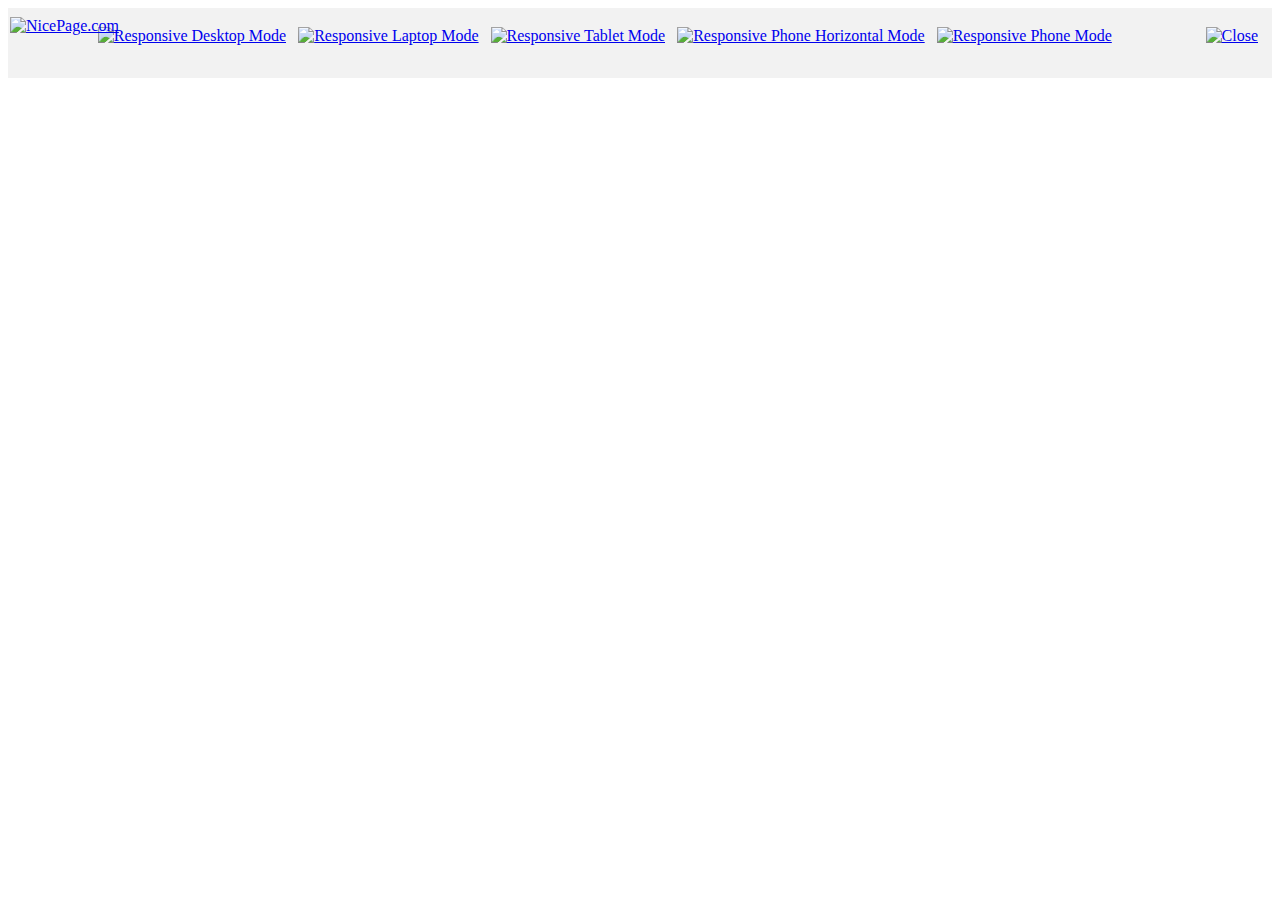
==== index.html @ 5aab5788 "Create index.html" ====
<!DOCTYPE html>
<html lang="en-US" class="hide-scroll">
<head> 
    <title>Branding agency for startup Website Template Live Demo</title>
    <meta name="Keywords">
    <meta name="Description">
    



    <meta name="viewport" content="initial-scale=1.0,maximum-scale=1.0,user-scalable=no,width=device-width">
    <link href="//fonts.googleapis.com/css?family=Roboto|Open+Sans:200,300,400,700,800,900&amp;subset=latin" rel="preload" as="font" />






<script>
    window.serverSettings = {
        fbAppId: '290410448063109',
        googleAppId: '13150095650-mo8psu2colep6uv90a2mu6r87u87s35a.apps.googleusercontent.com'
    };
    window.isAuthenticated = 0;
    window.logEvent = 1;
    window.userHasAdsParams = 1;
    window.utmSourceFromReferrer = 0;
    window.currentLang = '';
    window.baseUrl = 'website-templates';
    window.currentUrl = 'website-templates';
    var np_userId = '';
    try {
        np_userId = localStorage.getItem('np_userId');
    } catch (err) {
    }
    if (!np_userId) {
        function S4() {
            return (((1 + Math.random()) * 0x10000) | 0).toString(16).substring(1);
        }

        // then to call it, plus stitch in '4' in the third group
        np_userId = (S4() + S4() + S4() + S4().substr(0, 3) + S4() + S4() + S4() + S4()).toLowerCase();
        try {
            localStorage.setItem('np_userId', np_userId);
            setCookie('np_userId', np_userId, 365);
        } catch (err) {
        }
    } else if (!readCookie('np_userId')) {
        setCookie('np_userId', np_userId, 365);
    }

    function readCookie(name) {
        var nameEQ = name + "=";
        var ca = document.cookie.split(';');
        for (var i = 0; i < ca.length; i++) {
            var c = ca[i];
            while (c.charAt(0) == ' ') c = c.substring(1, c.length);
            if (c.indexOf(nameEQ) == 0) return c.substring(nameEQ.length, c.length);
        }
        return null;
    }

    function setCookie(cname, cvalue, exdays) {
        var d = new Date();
        d.setTime(d.getTime() + (exdays * 24 * 60 * 60 * 1000));
        var expires = "expires=" + d.toUTCString();
        document.cookie = cname + "=" + cvalue + "; " + expires;
    }

    function sendAnalyticsData(eventType, props, cb) {
        var json = { data: {} };
        json.userToken = np_userId;
        json.data.adsParams = readCookie('AdsParameters');
        json.data.ga = readCookie('_ga');
        json.data.gac = readCookie('_gac_UA-88868916-2');
        json.data.userAgent = navigator.userAgent;
        json.data.eventType = eventType;
        json.data.props = props;
        $.ajax({
            'type': 'POST',
            'url': '/Feedback/SendAdsLog',
            'contentType': 'application/json; charset=utf-8',
            'data': JSON.stringify(json),
            'dataType': 'json',
            'complete': cb || function() {}
        });
    }

    var isAmplitudeInitialized = false;

    function initializeAmplitudeUser() {
        if (isAmplitudeInitialized) {
            return;
        }
        isAmplitudeInitialized = true;

            identifyAmplitudeUser(null);
    }

    function sendAmplitudeAnalyticsData(eventName, analyticsData, userProperties, callback_function) {
        initializeAmplitudeUser();

        if (userProperties) {
            if(userProperties.utm_source || userProperties.utm_campaign) {
                var identify = new amplitude.Identify();
                identify.setOnce("utm_campaign", userProperties.utm_campaign);
                identify.setOnce("utm_source", userProperties.utm_source);
                identify.setOnce("utm_content", userProperties.utm_content);
                identify.setOnce("utm_term", userProperties.utm_term);
                identify.setOnce("utm_page", userProperties.utm_page);
                identify.setOnce("utm_page2", userProperties.utm_page);
                identify.setOnce("referrer", userProperties.referrer);

                amplitude.getInstance().identify(identify);

                userProperties.utm_source_last = userProperties.utm_source;
                userProperties.utm_campaign_last = userProperties.utm_campaign;
                userProperties.utm_content_last = userProperties.utm_content;
                userProperties.utm_term_last = userProperties.utm_term;
                userProperties.utm_page_last = userProperties.utm_page;
            }

            var userProps = _objectWithoutProperties(userProperties, ["utm_campaign", "utm_source","utm_content", "utm_term", "utm_page", "referrer"]);
            amplitude.getInstance().setUserProperties(userProps);
        }

        analyticsData.WebSite = 'true';
        if (typeof callback_function === 'function') {
            amplitude.getInstance().logEvent(eventName, analyticsData, callback_function);
        } else {
            amplitude.getInstance().logEvent(eventName, analyticsData);
        }
    }

    function identifyAmplitudeUser(userId, token) {
        if (userId) {
            amplitude.getInstance().setUserProperties({
                "Token": token,
                "UserId": userId
            });
        }

        var identify = new amplitude.Identify();
        amplitude.getInstance().identify(identify);
        if (userId) {
            amplitude.getInstance().setUserId(userId);
        }
    }

    function _objectWithoutProperties(obj, keys) {
        var target = {};
        for (var i in obj) {
            if (keys.indexOf(i) >= 0) continue;
            if (!Object.prototype.hasOwnProperty.call(obj, i)) continue;
            target[i] = obj[i];
        }
        return target;
    }

    function getUtmParams(url) {
        if (!url.searchParams) {
            return {};
        }

        var utmSource = url.searchParams.get("utm_source");
        if (url.searchParams.get("sscid")) {
            utmSource = 'ShareASale';
        } else if (url.searchParams.get("fbclid")) {
            utmSource = 'Facebook';
        }
        var utmCampaign = url.searchParams.get("utm_campaign") || url.searchParams.get("campaign");
        var utmContent = url.searchParams.get("utm_content") || url.searchParams.get("content");
        var utmTerm = url.searchParams.get("utm_term") || url.searchParams.get("term");


        return { utmSource : utmSource, utmCampaign: utmCampaign, utmContent: utmContent, utmTerm: utmTerm}
    }

    function clearPageUrl(pageUrl) {
        if (window.currentLang) {
            pageUrl = pageUrl.replace('/' + window.currentLang, '');
        }
        if (window.currentUrl) {
            pageUrl = pageUrl.replace(window.currentUrl, window.baseUrl);
        }

        var url = pageUrl.replace(/\?.*/, '').replace(/(.)\/$/, '$1');
        var match = url.match(/\/\d+(\/|$)/);
        if (match && match.index > 0) {
            url = url.substring(0, match.index);
        }
        return url.replace(/\/editor\//ig, '/').replace(/\/frame\//ig, '/').toLowerCase();
    }

    function getUtmPageValue(pageUrl) {
        var url = '/';
        var parts = pageUrl.split('/');
        if (pageUrl.startsWith('/') && parts.length > 1) {
            url += parts[1];
        } else {
            return pageUrl;
        }
        return url;
    }

    function sendAnalyticsFromUrl(referrer, pageType) {
        var hash = window.location.hash;

        var urlIsAvailable = typeof URL === "function" || (navigator.userAgent.indexOf('MSIE') != -1 && typeof URL === 'object');
        if (!urlIsAvailable) {
            return;
        }

        var url = new URL(window.location.href);
        if (hash && hash.indexOf('utm_') >= 0) {
            url = new URL(window.location.origin + window.location.pathname + hash.replace('#', '?'));
        }

        if (!url.searchParams) {
            return;
        }
        var paramsFromCookie = false;
        var utmParams = getUtmParams(url);
        if (userHasAdsParams)
        {
            var adsParamsFromCookie = readCookie('AdsParameters');
            if (!utmParams.utmCampaign && !utmParams.utmSource && adsParamsFromCookie) {
                url = new URL(window.location.origin + (adsParamsFromCookie.indexOf('?') === -1 ? '?' : '') + readCookie('AdsParameters'));
                utmParams = getUtmParams(url);
                paramsFromCookie = true;
            }
        }

        var source = url.searchParams.get("source");
        var gclid = url.searchParams.get("gclid");

        var needLogEvent = utmParams.utmSource || utmParams.utmCampaign || gclid;
        var fullPageUrl = window.location.pathname.split('?')[0];
        var pageUrl = clearPageUrl(fullPageUrl);

        if (needLogEvent) {
            var eventProps = {
                "utm_source": utmParams.utmSource || source,
                "utm_campaign": utmParams.utmCampaign,
                "utm_content": utmParams.utmContent,
                "utm_term": utmParams.utmTerm,
                "utm_page": getUtmPageValue(pageUrl),
                "page_url": pageUrl,
                "full_page_url": fullPageUrl
            };
            if (utmParams.utmSource === "elastic") {
                sendAmplitudeAnalyticsData('Email Click', eventProps);
            }
            if (!paramsFromCookie || utmSourceFromReferrer) {
                var userProps = {
                    "utm_source": utmParams.utmSource,
                    "utm_campaign": utmParams.utmCampaign,
                    "utm_content": utmParams.utmContent,
                    "utm_term": utmParams.utmTerm,
                    "utm_page": getUtmPageValue(pageUrl),
                    "utm_lang": window.currentLang || '',
                    "referrer": referrer
                };
                sendAmplitudeAnalyticsData('Campaign', eventProps, userProps);
            }
        }

        if (logEvent && (isAuthenticated || needLogEvent)) {
            var pageEventProps = {
                'page': pageUrl,
                'full_page_url': fullPageUrl,
                'type': pageType,
                'lang': window.currentLang || ''
            };
            sendAmplitudeAnalyticsData('Page View', pageEventProps);
        }
    }

    document.addEventListener('DOMContentLoaded', function() {
        var referrer = '';
        var pageType = 'Template Page Preview';
        sendAnalyticsFromUrl(referrer, pageType);
    });
</script>


<!--
<style>.async-hide { opacity: 0 !important} </style>
<script>(function(a,s,y,n,c,h,i,d,e){s.className+=' '+y;h.start=1*new Date;
h.end=i=function(){s.className=s.className.replace(RegExp(' ?'+y),'')};
(a[n]=a[n]||[]).hide=h;setTimeout(function(){i();h.end=null},c);h.timeout=c;
})(window,document.documentElement,'async-hide','dataLayer',4000,
{'GTM-KGP3NM3':true});</script>
-->    <!-- Global site tag (gtag.js) - Google Analytics -->
    <script async src="https://www.googletagmanager.com/gtag/js?id=UA-88868916-2"></script>
    <script>
        window.dataLayer = window.dataLayer || [];
        function gtag(){dataLayer.push(arguments);}
        gtag('js', new Date());

        var options = {};
        // gtag('config', 'GA_TRACKING_ID', { 'optimize_id': 'OPT_CONTAINER_ID'});
        gtag('config', 'UA-88868916-2', options);
        gtag('config', 'AW-797221335');
    </script>
        <!-- Facebook Pixel Code -->
        <script>
            if(window.hideFacebookPixelCode !== true) {
                !function (f, b, e, v, n, t, s) {
                    if (f.fbq) return; n = f.fbq = function () {
                        n.callMethod ?
                            n.callMethod.apply(n, arguments) : n.queue.push(arguments)
                    };
                    if (!f._fbq) f._fbq = n; n.push = n; n.loaded = !0; n.version = '2.0';
                    n.queue = []; t = b.createElement(e); t.async = !0;
                    t.src = v; s = b.getElementsByTagName(e)[0];
                    s.parentNode.insertBefore(t, s)
                }(window, document, 'script',
                    'https://connect.facebook.net/en_US/fbevents.js');
                fbq('init', '251025992170426');
                fbq('track', 'PageView');
            }
        </script>
        <noscript><img height="1" width="1" style="display:none" src="https://www.facebook.com/tr?id=251025992170426&ev=PageView&noscript=1"/></noscript>
        <!-- End Facebook Pixel Code -->


<!-- Amplitude Code -->
<script type="text/javascript">
    (function(e,t){var n=e.amplitude||{_q:[],_iq:{}};var r=t.createElement("script")
            ;r.type="text/javascript"
            ;r.integrity="sha384-d/yhnowERvm+7eCU79T/bYjOiMmq4F11ElWYLmt0ktvYEVgqLDazh4+gW9CKMpYW"
            ;r.crossOrigin="anonymous";r.async=true
            ;r.src="https://cdn.amplitude.com/libs/amplitude-5.2.2-min.gz.js"
            ;r.onload=function(){if(!e.amplitude.runQueuedFunctions){
                console.log("[Amplitude] Error: could not load SDK")}}
            ;var i=t.getElementsByTagName("script")[0];i.parentNode.insertBefore(r,i)
            ;function s(e,t){e.prototype[t]=function(){
            this._q.push([t].concat(Array.prototype.slice.call(arguments,0)));return this}}
        var o=function(){this._q=[];return this}
            ;var a=["add","append","clearAll","prepend","set","setOnce","unset"]
            ;for(var u=0;u<a.length;u++){s(o,a[u])}n.Identify=o;var c=function(){this._q=[]
                ;return this}
            ;var l=["setProductId","setQuantity","setPrice","setRevenueType","setEventProperties"]
            ;for(var p=0;p<l.length;p++){s(c,l[p])}n.Revenue=c
            ;var d=["init","logEvent","logRevenue","setUserId","setUserProperties","setOptOut","setVersionName","setDomain","setDeviceId","setGlobalUserProperties","identify","clearUserProperties","setGroup","logRevenueV2","regenerateDeviceId","groupIdentify","onInit","logEventWithTimestamp","logEventWithGroups","setSessionId","resetSessionId"]
            ;function v(e){function t(t){e[t]=function(){
                e._q.push([t].concat(Array.prototype.slice.call(arguments,0)))}}
            for(var n=0;n<d.length;n++){t(d[n])}}v(n);n.getInstance=function(e){
                e=(!e||e.length===0?"$default_instance":e).toLowerCase()
                    ;if(!n._iq.hasOwnProperty(e)){n._iq[e]={_q:[]};v(n._iq[e])}return n._iq[e]}
            ;e.amplitude=n})(window,document);
    amplitude.getInstance().init("878f4709123a5451aff838c1f870b849");
</script>





<script>
var shareasaleSSCID=shareasaleGetParameterByName("sscid");function shareasaleSetCookie(e,a,r,s,t){if(e&&a){var o,n=s?"; path="+s:"",i=t?"; domain="+t:"",S="";r&&((o=new Date).setTime(o.getTime()+r),S="; expires="+o.toUTCString()),document.cookie=e+"="+a+S+n+i+"; SameSite=None;Secure"}}function shareasaleGetParameterByName(e,a){a||(a=window.location.href),e=e.replace(/[\[\]]/g,"\\$&");var r=new RegExp("[?&]"+e+"(=([^&#]*)|&|#|$)").exec(a);return r?r[2]?decodeURIComponent(r[2].replace(/\+/g," ")):"":null}shareasaleSSCID&&shareasaleSetCookie("shareasaleSSCID",shareasaleSSCID,94670778e4,"/");
</script>





<script src="//capp.nicepage.com/e8aea34c53e32eda0e6ff0dc1d10415780087a6e/main-libs.js" ></script>
<link href="//capp.nicepage.com/e8aea34c53e32eda0e6ff0dc1d10415780087a6e/main-libs.css" rel="stylesheet" />



<script>
    function receiveCountryCode() {
        if ($.cookie('UserCountryCode') !== undefined) {
            return;
        }

        $.ajax({
            type: 'HEAD',
            url: 'https://d57e01lyo0mq2.cloudfront.net/location',
            success: function(data, status, jqXHR) {
                var countryCode = jqXHR.getResponseHeader('cloudfront-viewer-country');
                if (countryCode) {
                    $.cookie('UserCountryCode', countryCode, { expires: 7, path: '/' });
                }
            },
            error: function (jqXHR) {
                var date = new Date();
                var minutes = 15;
                date.setTime(date.getTime() + (minutes * 60 * 1000));
                $.cookie('UserCountryCode', '', { expires: date, path: '/' });
            }
        });
    }

    document.addEventListener('DOMContentLoaded',
        function() {
            receiveCountryCode();
    });
</script>
    <!--[if lt IE 9]>
    <script src="https://html5shim.googlecode.com/svn/trunk/html5.js"></script>
<![endif]-->





    
    <meta name="robots" content="noindex, nofollow">
    <script type="text/javascript">
        var device = 'desktop';
        function init($) {
            $('#previewDesktopBtn').click(function (e) {
                setLivePreviewFrameSize($(this));
                setActiveResponsiveButton(this);
                e.preventDefault();
            });

            $('#previewLaptopBtn').click(function (e) {
                setLivePreviewFrameSize($(this));
                setActiveResponsiveButton(this);
                e.preventDefault();
            });
            $('#previewTabletBtn').click(function (e) {
                setLivePreviewFrameSize($(this));
                setActiveResponsiveButton(this);
                e.preventDefault();
            });
            $('#previewPhoneHorizontalBtn').click(function (e) {
                setLivePreviewFrameSize($(this));
                setActiveResponsiveButton(this);
                e.preventDefault();
            });
            $('#previewPhoneBtn').click(function (e) {
                setLivePreviewFrameSize($(this));
                setActiveResponsiveButton(this);
                e.preventDefault();
            });

            detectActiveResponsiveButton();
        }

        if (jQuery.isReady) {
            init(jQuery);
        } else {
            jQuery(function ($) {
                init($);
            });
        }

        function setActiveResponsiveButton(btn) {
            $(".page-preview-header > a").removeClass("active");
            $(btn).addClass("active");
        }

        function detectActiveResponsiveButton() {
            var d = device;
            if (!d) {
                d = 'desktop';
            }
            $("#preview" + d.charAt(0).toUpperCase() + d.substr(1) + "Btn").click();
        }

        function getDataPreviewSizeAttr(el) {
            return el.closest("[data-preview-size]").attr("data-preview-size");
        }

        function setLivePreviewFrameSize(srcEl) {
            var getScrollbarWidth = function () {
                var s = $('<div style="width:100px;height:100px;overflow:scroll;visibility:hidden;position:absolute;top:-99999px"><div style="height:200px;"></div></div>')
                    .appendTo("body");
                var res = s.width() - s.find("div").last().width();
                s.remove();
                return res;
            };
            var attr = getDataPreviewSizeAttr(srcEl);
            $('#livePreviewFrame').width(attr.indexOf("%") !== -1 ? attr : parseInt(attr, 10) + getScrollbarWidth());
        }

    </script>
    <style>
        .dialog-wrapper {
            display: none !important;
        }

        .wrap,
        #main {
            height: 100vh;
            margin: 0 !important;
        }

        iframe {
            display: none;
        }


        html,
        body {
            height: 100%;
        }

        .page-preview {
            border-radius: 0;
            height: 100%;
        }

        .page-preview-header {
            background: #f2f2f2;
            border: none;
            height: 70px;
            position: relative;
            text-align: center;
        }

        .page-preview-header > a {
            display: inline-block;
            margin-top: 15px;
            padding: 4px;
        }

        .page-preview-header > a:hover {
            background: #e2f0fc;
            text-decoration: none;
        }

        .page-preview-header > a.active {
            background: #c9e4f9;
        }

        .page-preview-header > .close {
            float: right;
            margin-right: 10px;
        }

        .page-preview-body {
            height: calc(100% - 70px);
            overflow: hidden;
            text-align: center;
        }

        .page-preview-body iframe {
            border: none;
            display: inline-block;
            height: 100%;
        }
    </style>

</head>
    <body>
        


<div class="page-preview">
    <div class="page-preview-header">
        <a class="hidden-sm hidden-xs" href="#" id="previewDesktopBtn" data-preview-size="100%"><img alt="Responsive Desktop Mode" src="//csite.nicepage.com/Images/Site/responsive-desktop.png"></a>
        <a class="hidden-sm hidden-xs" href="#" id="previewLaptopBtn" data-preview-size="1040px"><img alt="Responsive Laptop Mode" src="//csite.nicepage.com/Images/Site/responsive-laptop.png"></a>
        <a class="hidden-xs" href="#" id="previewTabletBtn" data-preview-size="820px"><img alt="Responsive Tablet Mode" src="//csite.nicepage.com/Images/Site/responsive-tablet.png"></a>
        <a class="hidden-xs" href="#" id="previewPhoneHorizontalBtn" data-preview-size="640px"><img alt="Responsive Phone Horizontal Mode" src="//csite.nicepage.com/Images/Site/responsive-phone-horizontal.png"></a>
        <a class="hidden-xs" href="#" id="previewPhoneBtn" data-preview-size="440px"><img alt="Responsive Phone Mode" src="//csite.nicepage.com/Images/Site/responsive-phone.png"></a>
        <a class="close" href="/st/19085/branding-agency-for-startup-website-template"><img alt="Close" src="//csite.nicepage.com/Images/Site/icon-close.png"></a>
    </div>
    <div class="page-preview-body">
        <iframe id="livePreviewFrame" src="https://designstudio-1.nicepage.io/Page-1.html?version=aa4bf3a9-382a-4389-aba0-6536e27b36d3" width="1057" height="640" style="width:100%;"></iframe>
    </div>
</div>
<a style="position:absolute;top:17px;left:10px;" href="/"><img alt="NicePage.com" src="//csite.nicepage.com/Images/logo-w.png"></a>

        <script>
            if (window.parent) {
                var _w = 0, _h = 0;
                var updateFormSize = function () {
                    var form = $('form.shaped-form-extended,form.shaped-form');
                    var w = form.outerWidth(true);
                    var h = form.outerHeight(true);
                    if (Math.abs(_w - w) > 5 || Math.abs(_h - h) > 5) {
                        _w = w;
                        _h = h;
                        var msg = { key: 'login-frame-size', width: w, height: h };
                        window.parent.postMessage(msg, "*");
                    }
                    setTimeout(updateFormSize, 300);
                }
                updateFormSize();
            }
        </script>
    </body>
</html>
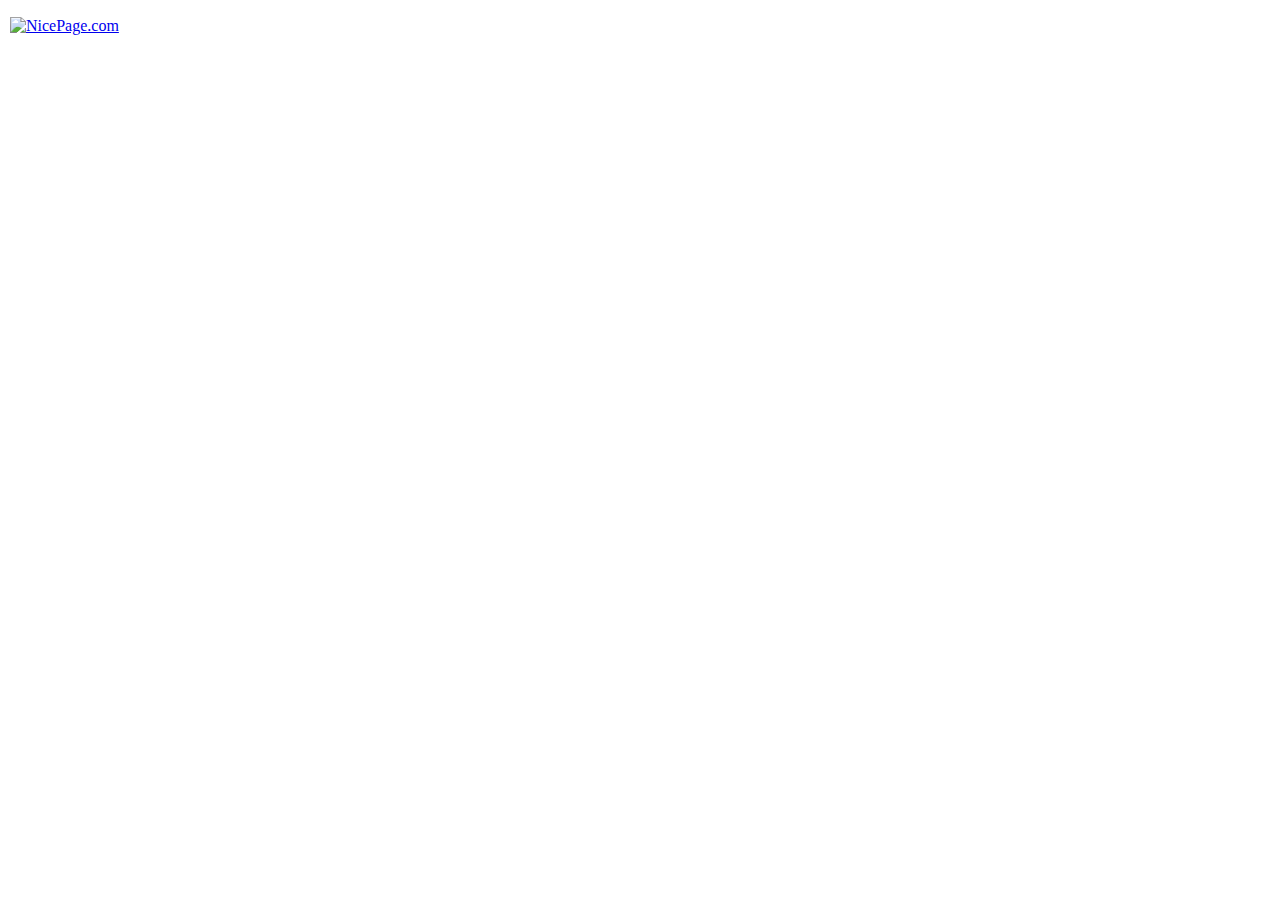
==== commit 07ab5329: "Update index.html" ====
--- a/index.html
+++ b/index.html
@@ -549,22 +549,7 @@
 
 </head>
     <body>
-        
-
-
-<div class="page-preview">
-    <div class="page-preview-header">
-        <a class="hidden-sm hidden-xs" href="#" id="previewDesktopBtn" data-preview-size="100%"><img alt="Responsive Desktop Mode" src="//csite.nicepage.com/Images/Site/responsive-desktop.png"></a>
-        <a class="hidden-sm hidden-xs" href="#" id="previewLaptopBtn" data-preview-size="1040px"><img alt="Responsive Laptop Mode" src="//csite.nicepage.com/Images/Site/responsive-laptop.png"></a>
-        <a class="hidden-xs" href="#" id="previewTabletBtn" data-preview-size="820px"><img alt="Responsive Tablet Mode" src="//csite.nicepage.com/Images/Site/responsive-tablet.png"></a>
-        <a class="hidden-xs" href="#" id="previewPhoneHorizontalBtn" data-preview-size="640px"><img alt="Responsive Phone Horizontal Mode" src="//csite.nicepage.com/Images/Site/responsive-phone-horizontal.png"></a>
-        <a class="hidden-xs" href="#" id="previewPhoneBtn" data-preview-size="440px"><img alt="Responsive Phone Mode" src="//csite.nicepage.com/Images/Site/responsive-phone.png"></a>
-        <a class="close" href="/st/19085/branding-agency-for-startup-website-template"><img alt="Close" src="//csite.nicepage.com/Images/Site/icon-close.png"></a>
-    </div>
-    <div class="page-preview-body">
-        <iframe id="livePreviewFrame" src="https://designstudio-1.nicepage.io/Page-1.html?version=aa4bf3a9-382a-4389-aba0-6536e27b36d3" width="1057" height="640" style="width:100%;"></iframe>
-    </div>
-</div>
+     
 <a style="position:absolute;top:17px;left:10px;" href="/"><img alt="NicePage.com" src="//csite.nicepage.com/Images/logo-w.png"></a>
 
         <script>
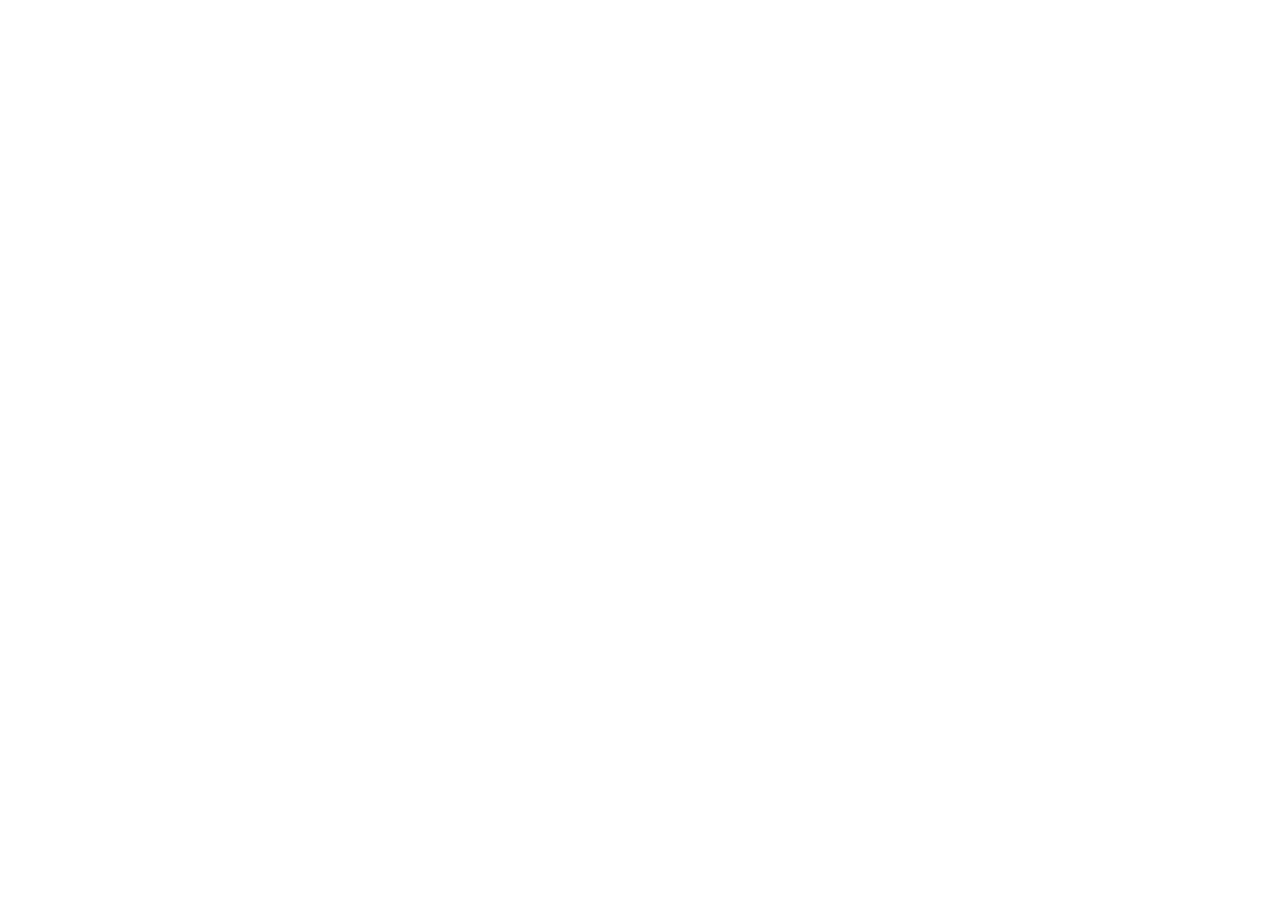
==== commit a5053bcc: "Update index.html" ====
--- a/index.html
+++ b/index.html
@@ -549,10 +549,7 @@
 
 </head>
     <body>
-     
-<a style="position:absolute;top:17px;left:10px;" href="/"><img alt="NicePage.com" src="//csite.nicepage.com/Images/logo-w.png"></a>
-
-        <script>
+      <script>
             if (window.parent) {
                 var _w = 0, _h = 0;
                 var updateFormSize = function () {
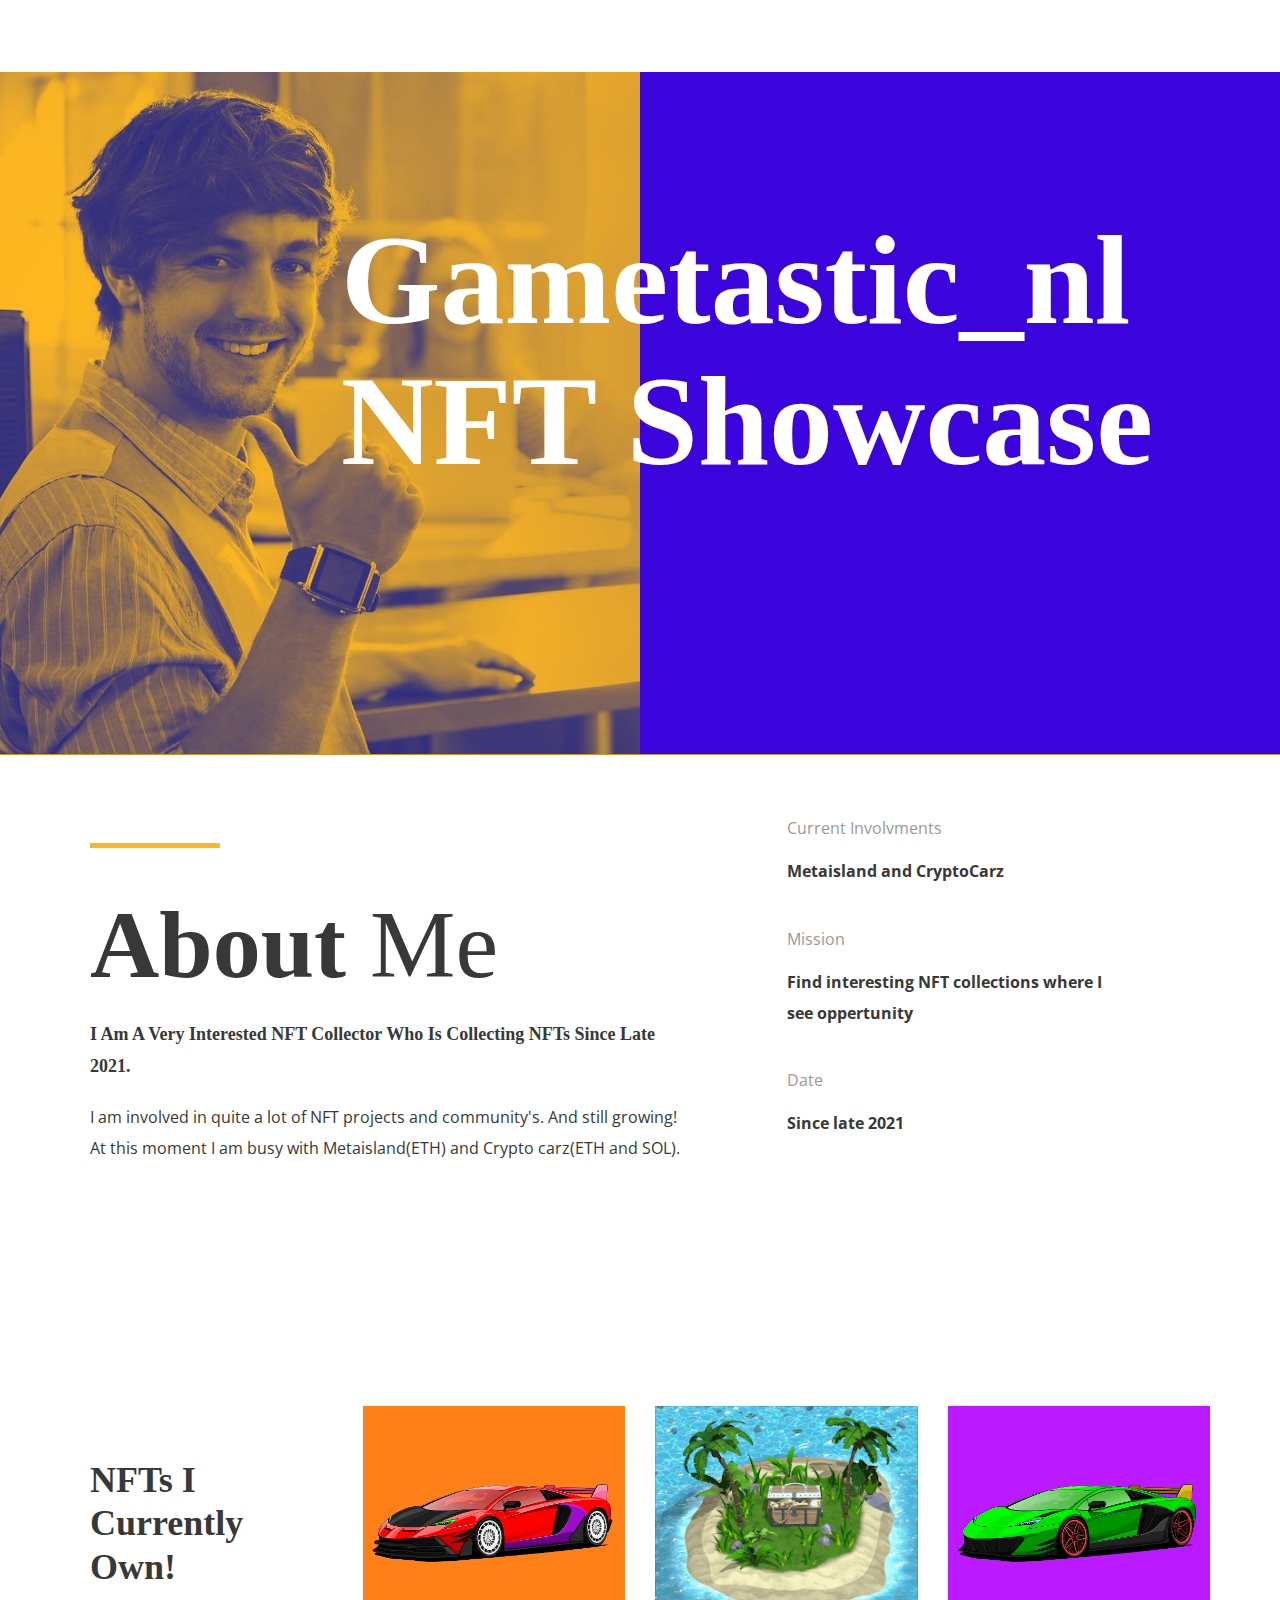
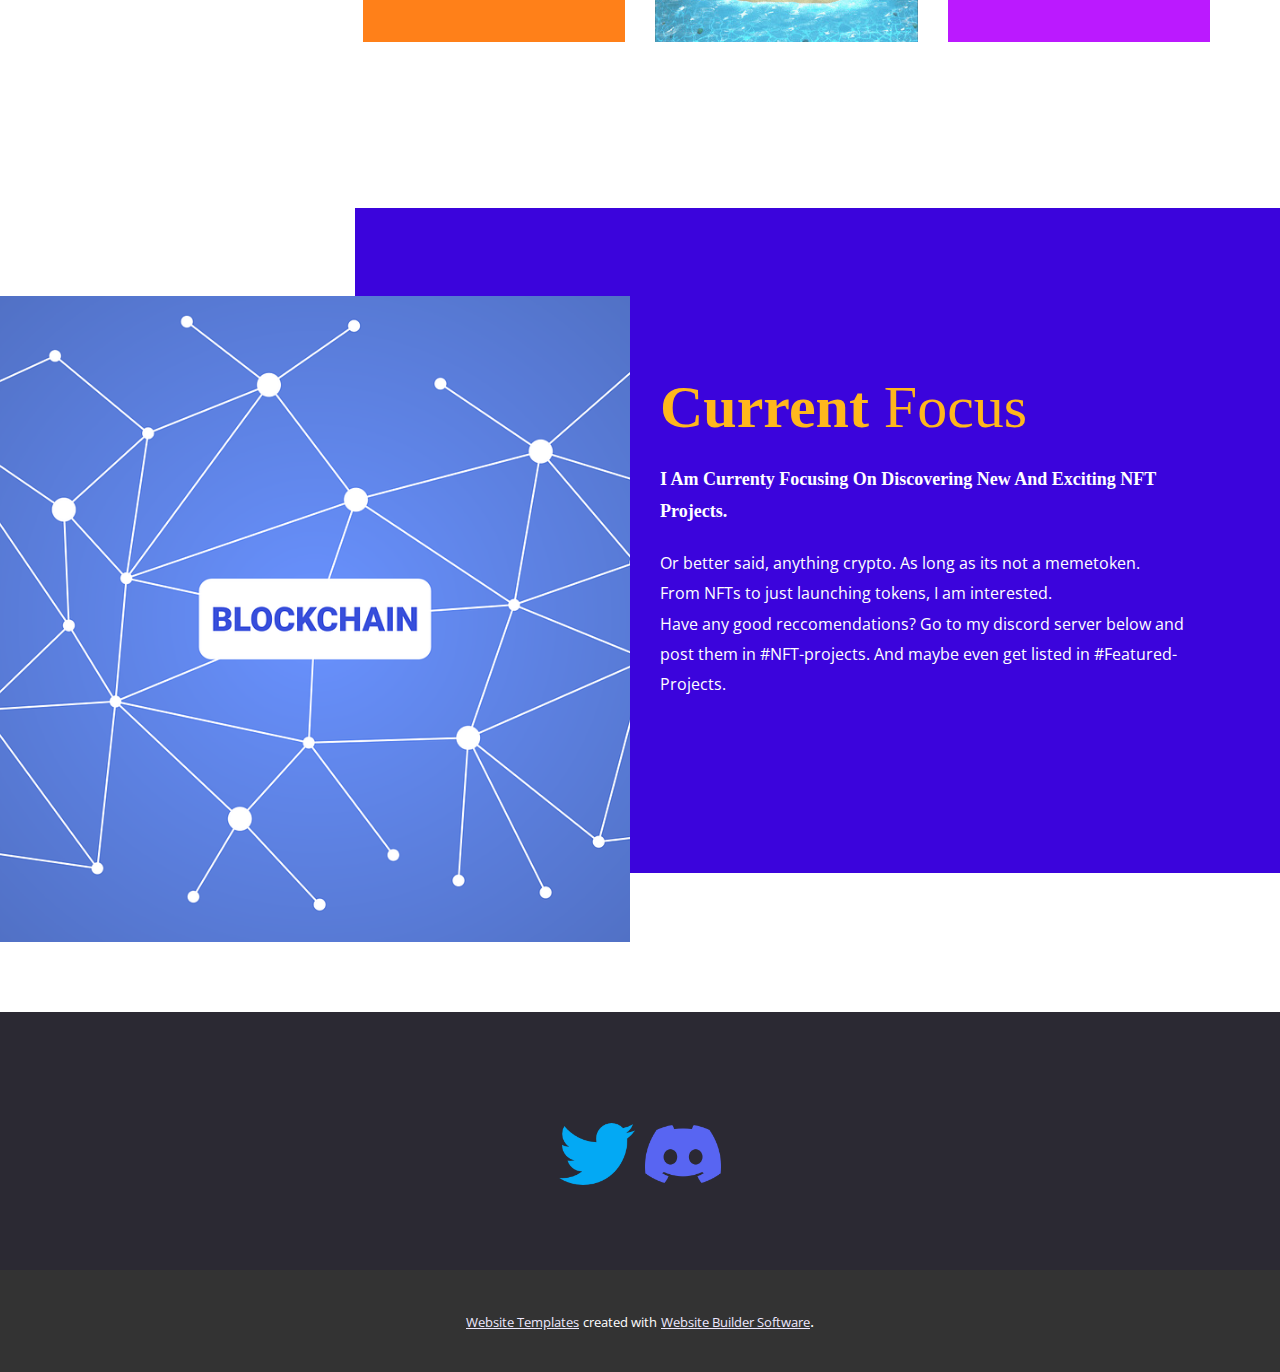
==== commit 415c0982: "Add files via upload" ====
--- a/index.html
+++ b/index.html
@@ -1,571 +1,163 @@
 <!DOCTYPE html>
-<html lang="en-US" class="hide-scroll">
-<head> 
-    <title>Branding agency for startup Website Template Live Demo</title>
-    <meta name="Keywords">
-    <meta name="Description">
+<html style="font-size: 16px;">
+  <head>
+    <meta name="viewport" content="width=device-width, initial-scale=1.0">
+    <meta charset="utf-8">
+    <meta name="keywords" content="A branding
+agency, About Us, Customer Focus, More Than A Portfolio, Don’t hold your
+business back any
+longer. Let’s take your
+brand to the next level., Customer Focus">
+    <meta name="description" content="">
+    <meta name="page_type" content="np-template-header-footer-from-plugin">
+    <title>Page 2</title>
+    <link rel="stylesheet" href="nicepage.css" media="screen">
+<link rel="stylesheet" href="Page-2.css" media="screen">
+    <script class="u-script" type="text/javascript" src="jquery-1.9.1.min.js" defer=""></script>
+    <script class="u-script" type="text/javascript" src="nicepage.js" defer=""></script>
+    <meta name="generator" content="Nicepage 4.3.3, nicepage.com">
+    <link id="u-theme-google-font" rel="stylesheet" href="https://fonts.googleapis.com/css?family=Open+Sans:300,300i,400,400i,600,600i,700,700i,800,800i">
     
-
-
-
-    <meta name="viewport" content="initial-scale=1.0,maximum-scale=1.0,user-scalable=no,width=device-width">
-    <link href="//fonts.googleapis.com/css?family=Roboto|Open+Sans:200,300,400,700,800,900&amp;subset=latin" rel="preload" as="font" />
-
-
-
-
-
-
-<script>
-    window.serverSettings = {
-        fbAppId: '290410448063109',
-        googleAppId: '13150095650-mo8psu2colep6uv90a2mu6r87u87s35a.apps.googleusercontent.com'
-    };
-    window.isAuthenticated = 0;
-    window.logEvent = 1;
-    window.userHasAdsParams = 1;
-    window.utmSourceFromReferrer = 0;
-    window.currentLang = '';
-    window.baseUrl = 'website-templates';
-    window.currentUrl = 'website-templates';
-    var np_userId = '';
-    try {
-        np_userId = localStorage.getItem('np_userId');
-    } catch (err) {
-    }
-    if (!np_userId) {
-        function S4() {
-            return (((1 + Math.random()) * 0x10000) | 0).toString(16).substring(1);
-        }
-
-        // then to call it, plus stitch in '4' in the third group
-        np_userId = (S4() + S4() + S4() + S4().substr(0, 3) + S4() + S4() + S4() + S4()).toLowerCase();
-        try {
-            localStorage.setItem('np_userId', np_userId);
-            setCookie('np_userId', np_userId, 365);
-        } catch (err) {
-        }
-    } else if (!readCookie('np_userId')) {
-        setCookie('np_userId', np_userId, 365);
-    }
-
-    function readCookie(name) {
-        var nameEQ = name + "=";
-        var ca = document.cookie.split(';');
-        for (var i = 0; i < ca.length; i++) {
-            var c = ca[i];
-            while (c.charAt(0) == ' ') c = c.substring(1, c.length);
-            if (c.indexOf(nameEQ) == 0) return c.substring(nameEQ.length, c.length);
-        }
-        return null;
-    }
-
-    function setCookie(cname, cvalue, exdays) {
-        var d = new Date();
-        d.setTime(d.getTime() + (exdays * 24 * 60 * 60 * 1000));
-        var expires = "expires=" + d.toUTCString();
-        document.cookie = cname + "=" + cvalue + "; " + expires;
-    }
-
-    function sendAnalyticsData(eventType, props, cb) {
-        var json = { data: {} };
-        json.userToken = np_userId;
-        json.data.adsParams = readCookie('AdsParameters');
-        json.data.ga = readCookie('_ga');
-        json.data.gac = readCookie('_gac_UA-88868916-2');
-        json.data.userAgent = navigator.userAgent;
-        json.data.eventType = eventType;
-        json.data.props = props;
-        $.ajax({
-            'type': 'POST',
-            'url': '/Feedback/SendAdsLog',
-            'contentType': 'application/json; charset=utf-8',
-            'data': JSON.stringify(json),
-            'dataType': 'json',
-            'complete': cb || function() {}
-        });
-    }
-
-    var isAmplitudeInitialized = false;
-
-    function initializeAmplitudeUser() {
-        if (isAmplitudeInitialized) {
-            return;
-        }
-        isAmplitudeInitialized = true;
-
-            identifyAmplitudeUser(null);
-    }
-
-    function sendAmplitudeAnalyticsData(eventName, analyticsData, userProperties, callback_function) {
-        initializeAmplitudeUser();
-
-        if (userProperties) {
-            if(userProperties.utm_source || userProperties.utm_campaign) {
-                var identify = new amplitude.Identify();
-                identify.setOnce("utm_campaign", userProperties.utm_campaign);
-                identify.setOnce("utm_source", userProperties.utm_source);
-                identify.setOnce("utm_content", userProperties.utm_content);
-                identify.setOnce("utm_term", userProperties.utm_term);
-                identify.setOnce("utm_page", userProperties.utm_page);
-                identify.setOnce("utm_page2", userProperties.utm_page);
-                identify.setOnce("referrer", userProperties.referrer);
-
-                amplitude.getInstance().identify(identify);
-
-                userProperties.utm_source_last = userProperties.utm_source;
-                userProperties.utm_campaign_last = userProperties.utm_campaign;
-                userProperties.utm_content_last = userProperties.utm_content;
-                userProperties.utm_term_last = userProperties.utm_term;
-                userProperties.utm_page_last = userProperties.utm_page;
-            }
-
-            var userProps = _objectWithoutProperties(userProperties, ["utm_campaign", "utm_source","utm_content", "utm_term", "utm_page", "referrer"]);
-            amplitude.getInstance().setUserProperties(userProps);
-        }
-
-        analyticsData.WebSite = 'true';
-        if (typeof callback_function === 'function') {
-            amplitude.getInstance().logEvent(eventName, analyticsData, callback_function);
-        } else {
-            amplitude.getInstance().logEvent(eventName, analyticsData);
-        }
-    }
-
-    function identifyAmplitudeUser(userId, token) {
-        if (userId) {
-            amplitude.getInstance().setUserProperties({
-                "Token": token,
-                "UserId": userId
-            });
-        }
-
-        var identify = new amplitude.Identify();
-        amplitude.getInstance().identify(identify);
-        if (userId) {
-            amplitude.getInstance().setUserId(userId);
-        }
-    }
-
-    function _objectWithoutProperties(obj, keys) {
-        var target = {};
-        for (var i in obj) {
-            if (keys.indexOf(i) >= 0) continue;
-            if (!Object.prototype.hasOwnProperty.call(obj, i)) continue;
-            target[i] = obj[i];
-        }
-        return target;
-    }
-
-    function getUtmParams(url) {
-        if (!url.searchParams) {
-            return {};
-        }
-
-        var utmSource = url.searchParams.get("utm_source");
-        if (url.searchParams.get("sscid")) {
-            utmSource = 'ShareASale';
-        } else if (url.searchParams.get("fbclid")) {
-            utmSource = 'Facebook';
-        }
-        var utmCampaign = url.searchParams.get("utm_campaign") || url.searchParams.get("campaign");
-        var utmContent = url.searchParams.get("utm_content") || url.searchParams.get("content");
-        var utmTerm = url.searchParams.get("utm_term") || url.searchParams.get("term");
-
-
-        return { utmSource : utmSource, utmCampaign: utmCampaign, utmContent: utmContent, utmTerm: utmTerm}
-    }
-
-    function clearPageUrl(pageUrl) {
-        if (window.currentLang) {
-            pageUrl = pageUrl.replace('/' + window.currentLang, '');
-        }
-        if (window.currentUrl) {
-            pageUrl = pageUrl.replace(window.currentUrl, window.baseUrl);
-        }
-
-        var url = pageUrl.replace(/\?.*/, '').replace(/(.)\/$/, '$1');
-        var match = url.match(/\/\d+(\/|$)/);
-        if (match && match.index > 0) {
-            url = url.substring(0, match.index);
-        }
-        return url.replace(/\/editor\//ig, '/').replace(/\/frame\//ig, '/').toLowerCase();
-    }
-
-    function getUtmPageValue(pageUrl) {
-        var url = '/';
-        var parts = pageUrl.split('/');
-        if (pageUrl.startsWith('/') && parts.length > 1) {
-            url += parts[1];
-        } else {
-            return pageUrl;
-        }
-        return url;
-    }
-
-    function sendAnalyticsFromUrl(referrer, pageType) {
-        var hash = window.location.hash;
-
-        var urlIsAvailable = typeof URL === "function" || (navigator.userAgent.indexOf('MSIE') != -1 && typeof URL === 'object');
-        if (!urlIsAvailable) {
-            return;
-        }
-
-        var url = new URL(window.location.href);
-        if (hash && hash.indexOf('utm_') >= 0) {
-            url = new URL(window.location.origin + window.location.pathname + hash.replace('#', '?'));
-        }
-
-        if (!url.searchParams) {
-            return;
-        }
-        var paramsFromCookie = false;
-        var utmParams = getUtmParams(url);
-        if (userHasAdsParams)
-        {
-            var adsParamsFromCookie = readCookie('AdsParameters');
-            if (!utmParams.utmCampaign && !utmParams.utmSource && adsParamsFromCookie) {
-                url = new URL(window.location.origin + (adsParamsFromCookie.indexOf('?') === -1 ? '?' : '') + readCookie('AdsParameters'));
-                utmParams = getUtmParams(url);
-                paramsFromCookie = true;
-            }
-        }
-
-        var source = url.searchParams.get("source");
-        var gclid = url.searchParams.get("gclid");
-
-        var needLogEvent = utmParams.utmSource || utmParams.utmCampaign || gclid;
-        var fullPageUrl = window.location.pathname.split('?')[0];
-        var pageUrl = clearPageUrl(fullPageUrl);
-
-        if (needLogEvent) {
-            var eventProps = {
-                "utm_source": utmParams.utmSource || source,
-                "utm_campaign": utmParams.utmCampaign,
-                "utm_content": utmParams.utmContent,
-                "utm_term": utmParams.utmTerm,
-                "utm_page": getUtmPageValue(pageUrl),
-                "page_url": pageUrl,
-                "full_page_url": fullPageUrl
-            };
-            if (utmParams.utmSource === "elastic") {
-                sendAmplitudeAnalyticsData('Email Click', eventProps);
-            }
-            if (!paramsFromCookie || utmSourceFromReferrer) {
-                var userProps = {
-                    "utm_source": utmParams.utmSource,
-                    "utm_campaign": utmParams.utmCampaign,
-                    "utm_content": utmParams.utmContent,
-                    "utm_term": utmParams.utmTerm,
-                    "utm_page": getUtmPageValue(pageUrl),
-                    "utm_lang": window.currentLang || '',
-                    "referrer": referrer
-                };
-                sendAmplitudeAnalyticsData('Campaign', eventProps, userProps);
-            }
-        }
-
-        if (logEvent && (isAuthenticated || needLogEvent)) {
-            var pageEventProps = {
-                'page': pageUrl,
-                'full_page_url': fullPageUrl,
-                'type': pageType,
-                'lang': window.currentLang || ''
-            };
-            sendAmplitudeAnalyticsData('Page View', pageEventProps);
-        }
-    }
-
-    document.addEventListener('DOMContentLoaded', function() {
-        var referrer = '';
-        var pageType = 'Template Page Preview';
-        sendAnalyticsFromUrl(referrer, pageType);
-    });
-</script>
-
-
-<!--
-<style>.async-hide { opacity: 0 !important} </style>
-<script>(function(a,s,y,n,c,h,i,d,e){s.className+=' '+y;h.start=1*new Date;
-h.end=i=function(){s.className=s.className.replace(RegExp(' ?'+y),'')};
-(a[n]=a[n]||[]).hide=h;setTimeout(function(){i();h.end=null},c);h.timeout=c;
-})(window,document.documentElement,'async-hide','dataLayer',4000,
-{'GTM-KGP3NM3':true});</script>
--->    <!-- Global site tag (gtag.js) - Google Analytics -->
-    <script async src="https://www.googletagmanager.com/gtag/js?id=UA-88868916-2"></script>
-    <script>
-        window.dataLayer = window.dataLayer || [];
-        function gtag(){dataLayer.push(arguments);}
-        gtag('js', new Date());
-
-        var options = {};
-        // gtag('config', 'GA_TRACKING_ID', { 'optimize_id': 'OPT_CONTAINER_ID'});
-        gtag('config', 'UA-88868916-2', options);
-        gtag('config', 'AW-797221335');
-    </script>
-        <!-- Facebook Pixel Code -->
-        <script>
-            if(window.hideFacebookPixelCode !== true) {
-                !function (f, b, e, v, n, t, s) {
-                    if (f.fbq) return; n = f.fbq = function () {
-                        n.callMethod ?
-                            n.callMethod.apply(n, arguments) : n.queue.push(arguments)
-                    };
-                    if (!f._fbq) f._fbq = n; n.push = n; n.loaded = !0; n.version = '2.0';
-                    n.queue = []; t = b.createElement(e); t.async = !0;
-                    t.src = v; s = b.getElementsByTagName(e)[0];
-                    s.parentNode.insertBefore(t, s)
-                }(window, document, 'script',
-                    'https://connect.facebook.net/en_US/fbevents.js');
-                fbq('init', '251025992170426');
-                fbq('track', 'PageView');
-            }
-        </script>
-        <noscript><img height="1" width="1" style="display:none" src="https://www.facebook.com/tr?id=251025992170426&ev=PageView&noscript=1"/></noscript>
-        <!-- End Facebook Pixel Code -->
-
-
-<!-- Amplitude Code -->
-<script type="text/javascript">
-    (function(e,t){var n=e.amplitude||{_q:[],_iq:{}};var r=t.createElement("script")
-            ;r.type="text/javascript"
-            ;r.integrity="sha384-d/yhnowERvm+7eCU79T/bYjOiMmq4F11ElWYLmt0ktvYEVgqLDazh4+gW9CKMpYW"
-            ;r.crossOrigin="anonymous";r.async=true
-            ;r.src="https://cdn.amplitude.com/libs/amplitude-5.2.2-min.gz.js"
-            ;r.onload=function(){if(!e.amplitude.runQueuedFunctions){
-                console.log("[Amplitude] Error: could not load SDK")}}
-            ;var i=t.getElementsByTagName("script")[0];i.parentNode.insertBefore(r,i)
-            ;function s(e,t){e.prototype[t]=function(){
-            this._q.push([t].concat(Array.prototype.slice.call(arguments,0)));return this}}
-        var o=function(){this._q=[];return this}
-            ;var a=["add","append","clearAll","prepend","set","setOnce","unset"]
-            ;for(var u=0;u<a.length;u++){s(o,a[u])}n.Identify=o;var c=function(){this._q=[]
-                ;return this}
-            ;var l=["setProductId","setQuantity","setPrice","setRevenueType","setEventProperties"]
-            ;for(var p=0;p<l.length;p++){s(c,l[p])}n.Revenue=c
-            ;var d=["init","logEvent","logRevenue","setUserId","setUserProperties","setOptOut","setVersionName","setDomain","setDeviceId","setGlobalUserProperties","identify","clearUserProperties","setGroup","logRevenueV2","regenerateDeviceId","groupIdentify","onInit","logEventWithTimestamp","logEventWithGroups","setSessionId","resetSessionId"]
-            ;function v(e){function t(t){e[t]=function(){
-                e._q.push([t].concat(Array.prototype.slice.call(arguments,0)))}}
-            for(var n=0;n<d.length;n++){t(d[n])}}v(n);n.getInstance=function(e){
-                e=(!e||e.length===0?"$default_instance":e).toLowerCase()
-                    ;if(!n._iq.hasOwnProperty(e)){n._iq[e]={_q:[]};v(n._iq[e])}return n._iq[e]}
-            ;e.amplitude=n})(window,document);
-    amplitude.getInstance().init("878f4709123a5451aff838c1f870b849");
-</script>
-
-
-
-
-
-<script>
-var shareasaleSSCID=shareasaleGetParameterByName("sscid");function shareasaleSetCookie(e,a,r,s,t){if(e&&a){var o,n=s?"; path="+s:"",i=t?"; domain="+t:"",S="";r&&((o=new Date).setTime(o.getTime()+r),S="; expires="+o.toUTCString()),document.cookie=e+"="+a+S+n+i+"; SameSite=None;Secure"}}function shareasaleGetParameterByName(e,a){a||(a=window.location.href),e=e.replace(/[\[\]]/g,"\\$&");var r=new RegExp("[?&]"+e+"(=([^&#]*)|&|#|$)").exec(a);return r?r[2]?decodeURIComponent(r[2].replace(/\+/g," ")):"":null}shareasaleSSCID&&shareasaleSetCookie("shareasaleSSCID",shareasaleSSCID,94670778e4,"/");
-</script>
-
-
-
-
-
-<script src="//capp.nicepage.com/e8aea34c53e32eda0e6ff0dc1d10415780087a6e/main-libs.js" ></script>
-<link href="//capp.nicepage.com/e8aea34c53e32eda0e6ff0dc1d10415780087a6e/main-libs.css" rel="stylesheet" />
-
-
-
-<script>
-    function receiveCountryCode() {
-        if ($.cookie('UserCountryCode') !== undefined) {
-            return;
-        }
-
-        $.ajax({
-            type: 'HEAD',
-            url: 'https://d57e01lyo0mq2.cloudfront.net/location',
-            success: function(data, status, jqXHR) {
-                var countryCode = jqXHR.getResponseHeader('cloudfront-viewer-country');
-                if (countryCode) {
-                    $.cookie('UserCountryCode', countryCode, { expires: 7, path: '/' });
-                }
-            },
-            error: function (jqXHR) {
-                var date = new Date();
-                var minutes = 15;
-                date.setTime(date.getTime() + (minutes * 60 * 1000));
-                $.cookie('UserCountryCode', '', { expires: date, path: '/' });
-            }
-        });
-    }
-
-    document.addEventListener('DOMContentLoaded',
-        function() {
-            receiveCountryCode();
-    });
-</script>
-    <!--[if lt IE 9]>
-    <script src="https://html5shim.googlecode.com/svn/trunk/html5.js"></script>
-<![endif]-->
-
-
-
-
-
     
-    <meta name="robots" content="noindex, nofollow">
-    <script type="text/javascript">
-        var device = 'desktop';
-        function init($) {
-            $('#previewDesktopBtn').click(function (e) {
-                setLivePreviewFrameSize($(this));
-                setActiveResponsiveButton(this);
-                e.preventDefault();
-            });
-
-            $('#previewLaptopBtn').click(function (e) {
-                setLivePreviewFrameSize($(this));
-                setActiveResponsiveButton(this);
-                e.preventDefault();
-            });
-            $('#previewTabletBtn').click(function (e) {
-                setLivePreviewFrameSize($(this));
-                setActiveResponsiveButton(this);
-                e.preventDefault();
-            });
-            $('#previewPhoneHorizontalBtn').click(function (e) {
-                setLivePreviewFrameSize($(this));
-                setActiveResponsiveButton(this);
-                e.preventDefault();
-            });
-            $('#previewPhoneBtn').click(function (e) {
-                setLivePreviewFrameSize($(this));
-                setActiveResponsiveButton(this);
-                e.preventDefault();
-            });
-
-            detectActiveResponsiveButton();
-        }
-
-        if (jQuery.isReady) {
-            init(jQuery);
-        } else {
-            jQuery(function ($) {
-                init($);
-            });
-        }
-
-        function setActiveResponsiveButton(btn) {
-            $(".page-preview-header > a").removeClass("active");
-            $(btn).addClass("active");
-        }
-
-        function detectActiveResponsiveButton() {
-            var d = device;
-            if (!d) {
-                d = 'desktop';
-            }
-            $("#preview" + d.charAt(0).toUpperCase() + d.substr(1) + "Btn").click();
-        }
-
-        function getDataPreviewSizeAttr(el) {
-            return el.closest("[data-preview-size]").attr("data-preview-size");
-        }
-
-        function setLivePreviewFrameSize(srcEl) {
-            var getScrollbarWidth = function () {
-                var s = $('<div style="width:100px;height:100px;overflow:scroll;visibility:hidden;position:absolute;top:-99999px"><div style="height:200px;"></div></div>')
-                    .appendTo("body");
-                var res = s.width() - s.find("div").last().width();
-                s.remove();
-                return res;
-            };
-            var attr = getDataPreviewSizeAttr(srcEl);
-            $('#livePreviewFrame').width(attr.indexOf("%") !== -1 ? attr : parseInt(attr, 10) + getScrollbarWidth());
-        }
-
-    </script>
-    <style>
-        .dialog-wrapper {
-            display: none !important;
-        }
-
-        .wrap,
-        #main {
-            height: 100vh;
-            margin: 0 !important;
-        }
-
-        iframe {
-            display: none;
-        }
-
-
-        html,
-        body {
-            height: 100%;
-        }
-
-        .page-preview {
-            border-radius: 0;
-            height: 100%;
-        }
-
-        .page-preview-header {
-            background: #f2f2f2;
-            border: none;
-            height: 70px;
-            position: relative;
-            text-align: center;
-        }
-
-        .page-preview-header > a {
-            display: inline-block;
-            margin-top: 15px;
-            padding: 4px;
-        }
-
-        .page-preview-header > a:hover {
-            background: #e2f0fc;
-            text-decoration: none;
-        }
-
-        .page-preview-header > a.active {
-            background: #c9e4f9;
-        }
-
-        .page-preview-header > .close {
-            float: right;
-            margin-right: 10px;
-        }
-
-        .page-preview-body {
-            height: calc(100% - 70px);
-            overflow: hidden;
-            text-align: center;
-        }
-
-        .page-preview-body iframe {
-            border: none;
-            display: inline-block;
-            height: 100%;
-        }
-    </style>
-
-</head>
-    <body>
-      <script>
-            if (window.parent) {
-                var _w = 0, _h = 0;
-                var updateFormSize = function () {
-                    var form = $('form.shaped-form-extended,form.shaped-form');
-                    var w = form.outerWidth(true);
-                    var h = form.outerHeight(true);
-                    if (Math.abs(_w - w) > 5 || Math.abs(_h - h) > 5) {
-                        _w = w;
-                        _h = h;
-                        var msg = { key: 'login-frame-size', width: w, height: h };
-                        window.parent.postMessage(msg, "*");
-                    }
-                    setTimeout(updateFormSize, 300);
-                }
-                updateFormSize();
-            }
-        </script>
-    </body>
-</html>
+    
+    
+    
+    <script type="application/ld+json">{
+		"@context": "http://schema.org",
+		"@type": "Organization",
+		"name": "",
+		"sameAs": [
+				"https://twitter.com/bas89654323",
+				"https://discord.gg/47nZU5XcbQ"
+		]
+}</script>
+    <meta name="theme-color" content="#3b04dc">
+    <meta name="twitter:site" content="@">
+    <meta name="twitter:card" content="summary_large_image">
+    <meta name="twitter:title" content="Page 2">
+    <meta name="twitter:description" content="">
+    <meta property="og:title" content="Page 2">
+    <meta property="og:type" content="website">
+  </head>
+  <body data-home-page="https://website1291463.nicepage.io/Page-2.html?version=92a088b5-c02d-418c-b4dc-b2e91c6760aa" data-home-page-title="Page 2" class="u-body"><header class="u-clearfix u-header u-header" id="sec-e8a3"><div class="u-align-left u-clearfix u-sheet u-sheet-1"></div></header> 
+    <section class="u-clearfix u-palette-4-base u-section-1" id="sec-8665">
+      <div class="u-clearfix u-expanded-width u-layout-wrap u-layout-wrap-1">
+        <div class="u-layout">
+          <div class="u-layout-row">
+            <div class="u-container-style u-image u-layout-cell u-left-cell u-size-30 u-image-1">
+              <div class="u-container-layout"></div>
+            </div>
+            <div class="u-border-no-bottom u-border-no-left u-border-no-right u-border-no-top u-container-style u-layout-cell u-palette-1-base u-right-cell u-size-30 u-layout-cell-2">
+              <div class="u-container-layout"></div>
+            </div>
+          </div>
+        </div>
+      </div>
+      <div class="u-container-style u-group u-group-1">
+        <div class="u-container-layout u-valign-middle-md u-valign-middle-sm u-valign-middle-xs u-container-layout-3">
+          <h1 class="u-text u-text-body-alt-color u-title u-text-1">Gametastic_nl<br>NFT showcase<br>
+          </h1>
+        </div>
+      </div>
+    </section>
+    <section class="u-clearfix u-section-2" id="sec-e0b1">
+      <div class="u-clearfix u-sheet u-sheet-1">
+        <div class="u-clearfix u-expanded-width-md u-expanded-width-sm u-expanded-width-xs u-gutter-60 u-layout-wrap u-layout-wrap-1">
+          <div class="u-layout">
+            <div class="u-layout-row">
+              <div class="u-container-style u-layout-cell u-left-cell u-size-37 u-layout-cell-1">
+                <div class="u-container-layout u-container-layout-1">
+                  <div class="u-border-5 u-border-palette-2-base u-line u-line-horizontal u-line-1"></div>
+                  <h1 class="u-text u-text-1"><b>About</b> Me
+                  </h1>
+                  <h6 class="u-text u-text-2">I am a very interested NFT collector who is collecting NFTs since late 2021.<br>
+                  </h6>
+                  <p class="u-text u-text-3">I am involved in quite a lot of NFT projects and community's. And still growing!<br>At this moment I am busy with Metaisland(ETH) and Crypto carz(ETH and SOL).<br>
+                  </p>
+                </div>
+              </div>
+              <div class="u-align-left u-container-style u-layout-cell u-right-cell u-size-23 u-layout-cell-2">
+                <div class="u-container-layout">
+                  <p class="u-text u-text-grey-40 u-text-4">Current Involvments</p>
+                  <p class="u-text u-text-5">Metaisland and CryptoCarz<br>
+                  </p>
+                  <p class="u-text u-text-grey-40 u-text-6">Mission</p>
+                  <p class="u-text u-text-7">Find interesting NFT collections where I see oppertunity<br>
+                  </p>
+                  <p class="u-text u-text-grey-40 u-text-8">Date</p>
+                  <p class="u-text u-text-9">Since late 2021<br>
+                  </p>
+                </div>
+              </div>
+            </div>
+          </div>
+        </div>
+      </div>
+    </section>
+    <section class="u-clearfix u-expanded-width-xs u-section-3" id="sec-777f">
+      <div class="u-clearfix u-sheet u-sheet-1">
+        <div class="u-clearfix u-expanded-width u-gutter-30 u-layout-wrap u-layout-wrap-1">
+          <div class="u-layout">
+            <div class="u-layout-row">
+              <div class="u-container-style u-layout-cell u-left-cell u-size-15 u-size-30-md u-layout-cell-1">
+                <div class="u-container-layout u-valign-middle">
+                  <h3 class="u-text u-text-1">NFTs i currently own!<br>
+                  </h3>
+                </div>
+              </div>
+              <div class="u-container-style u-image u-layout-cell u-size-15 u-size-30-md u-image-1" data-image-width="1000" data-image-height="1000">
+                <div class="u-container-layout"></div>
+              </div>
+              <div class="u-container-style u-image u-layout-cell u-size-15 u-size-30-md u-image-2" data-image-width="290" data-image-height="290">
+                <div class="u-container-layout"></div>
+              </div>
+              <div class="u-container-style u-image u-layout-cell u-right-cell u-size-15 u-size-30-md u-image-3" data-image-width="1000" data-image-height="1000">
+                <div class="u-container-layout"></div>
+              </div>
+            </div>
+          </div>
+        </div>
+      </div>
+    </section>
+    <section class="u-clearfix u-section-4" id="sec-95cc">
+      <div class="u-palette-1-base u-shape u-shape-rectangle u-shape-1"></div>
+      <img src="images/g44f947a76334f618cd99b0f44b2f1b46dbe31f6bd3a1dd3d5eabf6af558e1ff7d694d34a9776580170bd9cfb53cad6f8436b6e638b0892b8a3d34efc02a23a0e_1280.png" alt="" class="u-image u-image-default u-image-1" data-image-width="1280" data-image-height="720">
+      <div class="u-container-style u-group u-group-1">
+        <div class="u-container-layout u-valign-middle-lg u-valign-middle-md u-container-layout-1">
+          <h2 class="u-text u-text-palette-2-base u-text-1"><b>Current</b> Focus
+          </h2>
+          <h6 class="u-text u-text-body-alt-color u-text-2">I am currenty focusing on discovering new and exciting NFT projects.<br>
+          </h6>
+          <p class="u-text u-text-body-alt-color u-text-3">Or better said, anything crypto. As long as its not a memetoken.<br>From NFTs to just launching tokens, I am interested.<br>Have any good reccomendations? Go to my discord server below and post them in #NFT-projects. And maybe even get listed in #Featured-Projects.<br>
+            <br>
+          </p>
+        </div>
+      </div>
+    </section>
+    
+    
+    <footer class="u-clearfix u-footer u-palette-1-dark-3 u-footer" id="sec-2468"><div class="u-clearfix u-sheet u-sheet-1">
+        <div class="u-align-center-md u-align-center-sm u-container-style u-group u-group-1">
+          <div class="u-container-layout u-valign-middle u-container-layout-1">
+            <div class="u-align-left u-social-icons u-spacing-10 u-social-icons-1">
+              <a class="u-social-url" target="_blank" href="https://twitter.com/bas89654323" title="twitter"><span class="u-file-icon u-icon u-social-icon u-social-twitter u-icon-1"><img src="images/733579.png" alt=""></span>
+              </a>
+              <a class="u-social-url" target="_blank" href="https://discord.gg/47nZU5XcbQ" title="discord"><span class="u-file-icon u-icon u-social-icon u-social-instagram u-icon-2"><img src="images/5968756.png" alt=""></span>
+              </a>
+            </div>
+          </div>
+        </div>
+      </div></footer>
+    <section class="u-backlink u-clearfix u-grey-80">
+      <a class="u-link" href="https://nicepage.com/website-templates" target="_blank">
+        <span>Website Templates</span>
+      </a>
+      <p class="u-text">
+        <span>created with</span>
+      </p>
+      <a class="u-link" href="" target="_blank">
+        <span>Website Builder Software</span>
+      </a>. 
+    </section>
+  </body>
+</html>--- a/nicepage.css
+++ b/nicepage.css
@@ -0,0 +1,35011 @@
+/*begin-commonstyles library*//*!
+ * froala_editor v4.0.6 (https://www.froala.com/wysiwyg-editor)
+ * License https://froala.com/wysiwyg-editor/terms/
+ * Copyright 2014-2021 Froala Labs
+ */
+
+.fr-clearfix::after {
+  clear: both;
+  display: block;
+  content: "";
+  height: 0; }
+
+.fr-hide-by-clipping {
+  position: absolute;
+  width: 1px;
+  height: 1px;
+  padding: 0;
+  margin: -1px;
+  overflow: hidden;
+  clip: rect(0, 0, 0, 0);
+  border: 0; }
+
+.fr-view img.fr-rounded, .fr-view .fr-img-caption.fr-rounded img {
+  border-radius: 10px;
+  -moz-border-radius: 10px;
+  -webkit-border-radius: 10px;
+  -moz-background-clip: padding;
+  -webkit-background-clip: padding-box;
+  background-clip: padding-box; }
+
+.fr-view img.fr-shadow, .fr-view .fr-img-caption.fr-shadow img {
+  -webkit-box-shadow: 10px 10px 5px 0px #cccccc;
+  -moz-box-shadow: 10px 10px 5px 0px #cccccc;
+  box-shadow: 10px 10px 5px 0px #cccccc; }
+
+.fr-view img.fr-bordered, .fr-view .fr-img-caption.fr-bordered img {
+  border: solid 5px #CCC; }
+
+.fr-view img.fr-bordered {
+  -webkit-box-sizing: content-box;
+  -moz-box-sizing: content-box;
+  box-sizing: content-box; }
+
+.fr-view .fr-img-caption.fr-bordered img {
+  -webkit-box-sizing: border-box;
+  -moz-box-sizing: border-box;
+  box-sizing: border-box; }
+
+.fr-view {
+  word-wrap: break-word; }
+  .fr-view span[style~="color:"] a {
+    color: inherit; }
+  .fr-view strong {
+    font-weight: 700; }
+  .fr-view table[border='0'] td:not([class]), .fr-view table[border='0'] th:not([class]), .fr-view table[border='0'] td[class=""], .fr-view table[border='0'] th[class=""] {
+    border-width: 0px; }
+  .fr-view table {
+    border: none;
+    border-collapse: collapse;
+    empty-cells: show;
+    max-width: 100%; }
+    .fr-view table td {
+      min-width: 5px; }
+    .fr-view table.fr-dashed-borders td, .fr-view table.fr-dashed-borders th {
+      border-style: dashed; }
+    .fr-view table.fr-alternate-rows tbody tr:nth-child(2n) {
+      background: whitesmoke; }
+    .fr-view table td, .fr-view table th {
+      border: 1px solid #DDD; }
+      .fr-view table td:empty, .fr-view table th:empty {
+        height: 20px; }
+      .fr-view table td.fr-highlighted, .fr-view table th.fr-highlighted {
+        border: 1px double red; }
+      .fr-view table td.fr-thick, .fr-view table th.fr-thick {
+        border-width: 2px; }
+    .fr-view table th {
+      background: #ececec; }
+  .fr-view hr {
+    clear: both;
+    user-select: none;
+    -o-user-select: none;
+    -moz-user-select: none;
+    -khtml-user-select: none;
+    -webkit-user-select: none;
+    -ms-user-select: none;
+    break-after: always;
+    page-break-after: always; }
+  .fr-view .fr-file {
+    position: relative; }
+    .fr-view .fr-file::after {
+      position: relative;
+      content: "\1F4CE";
+      font-weight: normal; }
+  .fr-view pre {
+    white-space: pre-wrap;
+    word-wrap: break-word;
+    overflow: visible; }
+/*  .fr-view[dir="rtl"] blockquote {
+    border-left: none;
+    border-right: solid 2px #5E35B1;
+    margin-right: 0;
+    padding-right: 5px;
+    padding-left: 0; }
+    .fr-view[dir="rtl"] blockquote blockquote {
+      border-color: #00BCD4; }
+      .fr-view[dir="rtl"] blockquote blockquote blockquote {
+        border-color: #43A047; }
+  .fr-view blockquote {
+    border-left: solid 2px #5E35B1;
+    margin-left: 0;
+    padding-left: 5px;
+    color: #5E35B1; }
+    .fr-view blockquote blockquote {
+      border-color: #00BCD4;
+      color: #00BCD4; }
+      .fr-view blockquote blockquote blockquote {
+        border-color: #43A047;
+        color: #43A047; } */
+  .fr-view span.fr-emoticon {
+    font-weight: normal;
+    font-family: "Apple Color Emoji","Segoe UI Emoji","NotoColorEmoji","Segoe UI Symbol","Android Emoji","EmojiSymbols";
+    display: inline;
+    line-height: 0; }
+    .fr-view span.fr-emoticon.fr-emoticon-img {
+      background-repeat: no-repeat !important;
+      font-size: inherit;
+      height: 1em;
+      width: 1em;
+      min-height: 20px;
+      min-width: 20px;
+      display: inline-block;
+      margin: -.1em .1em .1em;
+      line-height: 1;
+      vertical-align: middle; }
+  .fr-view .fr-text-gray {
+    color: #AAA !important; }
+  .fr-view .fr-text-bordered {
+    border-top: solid 1px #222;
+    border-bottom: solid 1px #222;
+    padding: 10px 0; }
+  .fr-view .fr-text-spaced {
+    letter-spacing: 1px; }
+  .fr-view .fr-text-uppercase {
+    text-transform: uppercase; }
+  .fr-view .fr-class-highlighted {
+    background-color: #ffff00; }
+  .fr-view .fr-class-code {
+    border-color: #cccccc;
+    border-radius: 2px;
+    -moz-border-radius: 2px;
+    -webkit-border-radius: 2px;
+    -moz-background-clip: padding;
+    -webkit-background-clip: padding-box;
+    background-clip: padding-box;
+    background: #f5f5f5;
+    padding: 10px;
+    font-family: "Courier New", Courier, monospace; }
+  .fr-view .fr-class-transparency {
+    opacity: 0.5; }
+  .fr-view img {
+    position: relative;
+    max-width: 100%; }
+    .fr-view img.fr-dib {
+      margin: 10px auto;
+      display: block;
+      float: none;
+      vertical-align: top; }
+      .fr-view img.fr-dib.fr-fil {
+        margin-left: 0;
+        text-align: left; }
+      .fr-view img.fr-dib.fr-fir {
+        margin-right: 0;
+        text-align: right; }
+    .fr-view img.fr-dii {
+      display: inline-block;
+      float: none;
+      vertical-align: bottom;
+      margin-left: 5px;
+      margin-right: 5px;
+      max-width: calc(100% - (2 * 5px)); }
+      .fr-view img.fr-dii.fr-fil {
+        float: left;
+        margin: 10px 15px 10px 0;
+        max-width: calc(100% - 5px); }
+      .fr-view img.fr-dii.fr-fir {
+        float: right;
+        margin: 10px 0 10px 15px;
+        max-width: calc(100% - 5px); }
+  .fr-view span.fr-img-caption {
+    position: relative;
+    max-width: 100%; }
+    .fr-view span.fr-img-caption.fr-dib {
+      margin: 5px auto;
+      display: block;
+      float: none;
+      vertical-align: top; }
+      .fr-view span.fr-img-caption.fr-dib.fr-fil {
+        margin-left: 0;
+        text-align: left; }
+      .fr-view span.fr-img-caption.fr-dib.fr-fir {
+        margin-right: 0;
+        text-align: right; }
+    .fr-view span.fr-img-caption.fr-dii {
+      display: inline-block;
+      float: none;
+      vertical-align: bottom;
+      margin-left: 5px;
+      margin-right: 5px;
+      max-width: calc(100% - (2 * 5px)); }
+      .fr-view span.fr-img-caption.fr-dii.fr-fil {
+        float: left;
+        margin: 5px 5px 5px 0;
+        max-width: calc(100% - 5px); }
+      .fr-view span.fr-img-caption.fr-dii.fr-fir {
+        float: right;
+        margin: 5px 0 5px 5px;
+        max-width: calc(100% - 5px); }
+  .fr-view .fr-video {
+    text-align: center;
+    position: relative; }
+    .fr-view .fr-video.fr-rv {
+      padding-bottom: 56.25%;
+      padding-top: 30px;
+      height: 0;
+      overflow: hidden; }
+      .fr-view .fr-video.fr-rv > iframe, .fr-view .fr-video.fr-rv object, .fr-view .fr-video.fr-rv embed {
+        position: absolute !important;
+        top: 0;
+        left: 0;
+        width: 100%;
+        height: 100%; }
+    .fr-view .fr-video > * {
+      -webkit-box-sizing: content-box;
+      -moz-box-sizing: content-box;
+      box-sizing: content-box;
+      max-width: 100%;
+      border: none; }
+    .fr-view .fr-video.fr-dvb {
+      display: block;
+      clear: both; }
+      .fr-view .fr-video.fr-dvb.fr-fvl {
+        text-align: left; }
+      .fr-view .fr-video.fr-dvb.fr-fvr {
+        text-align: right; }
+    .fr-view .fr-video.fr-dvi {
+      display: inline-block; }
+      .fr-view .fr-video.fr-dvi.fr-fvl {
+        float: left; }
+      .fr-view .fr-video.fr-dvi.fr-fvr {
+        float: right; }
+  .fr-view a.fr-strong {
+    font-weight: 700; }
+  .fr-view a.fr-green {
+    color: green; }
+  .fr-view .fr-img-caption {
+    text-align: center; }
+    .fr-view .fr-img-caption .fr-img-wrap {
+      padding: 0;
+      margin: auto;
+      text-align: center;
+      width: 100%; }
+      .fr-view .fr-img-caption .fr-img-wrap a {
+        display: block; }
+      .fr-view .fr-img-caption .fr-img-wrap img {
+        display: block;
+        margin: auto;
+        width: 100%; }
+      .fr-view .fr-img-caption .fr-img-wrap > span {
+        margin: auto;
+        display: block;
+        padding: 5px 5px 10px;
+        font-size: 14px;
+        font-weight: initial;
+        -webkit-box-sizing: border-box;
+        -moz-box-sizing: border-box;
+        box-sizing: border-box;
+        -webkit-opacity: 0.9;
+        -moz-opacity: 0.9;
+        opacity: 0.9;
+        -ms-filter: "progid:DXImageTransform.Microsoft.Alpha(Opacity=0)";
+        width: 100%;
+        text-align: center; }
+  .fr-view button.fr-rounded, .fr-view input.fr-rounded, .fr-view textarea.fr-rounded {
+    border-radius: 10px;
+    -moz-border-radius: 10px;
+    -webkit-border-radius: 10px;
+    -moz-background-clip: padding;
+    -webkit-background-clip: padding-box;
+    background-clip: padding-box; }
+  .fr-view button.fr-large, .fr-view input.fr-large, .fr-view textarea.fr-large {
+    font-size: 24px; }
+
+/**
+ * Image style.
+ */
+a.fr-view.fr-strong {
+  font-weight: 700; }
+a.fr-view.fr-green {
+  color: green; }
+
+/**
+ * Link style.
+ */
+img.fr-view {
+  position: relative;
+  max-width: 100%; }
+  img.fr-view.fr-dib {
+    margin: 5px auto;
+    display: block;
+    float: none;
+    vertical-align: top; }
+    img.fr-view.fr-dib.fr-fil {
+      margin-left: 0;
+      text-align: left; }
+    img.fr-view.fr-dib.fr-fir {
+      margin-right: 0;
+      text-align: right; }
+  img.fr-view.fr-dii {
+    display: inline-block;
+    float: none;
+    vertical-align: bottom;
+    margin-left: 5px;
+    margin-right: 5px;
+    max-width: calc(100% - (2 * 5px)); }
+    img.fr-view.fr-dii.fr-fil {
+      float: left;
+      margin: 5px 5px 5px 0;
+      max-width: calc(100% - 5px); }
+    img.fr-view.fr-dii.fr-fir {
+      float: right;
+      margin: 5px 0 5px 5px;
+      max-width: calc(100% - 5px); }
+
+span.fr-img-caption.fr-view {
+  position: relative;
+  max-width: 100%; }
+  span.fr-img-caption.fr-view.fr-dib {
+    margin: 5px auto;
+    display: block;
+    float: none;
+    vertical-align: top; }
+    span.fr-img-caption.fr-view.fr-dib.fr-fil {
+      margin-left: 0;
+      text-align: left; }
+    span.fr-img-caption.fr-view.fr-dib.fr-fir {
+      margin-right: 0;
+      text-align: right; }
+  span.fr-img-caption.fr-view.fr-dii {
+    display: inline-block;
+    float: none;
+    vertical-align: bottom;
+    margin-left: 5px;
+    margin-right: 5px;
+    max-width: calc(100% - (2 * 5px)); }
+    span.fr-img-caption.fr-view.fr-dii.fr-fil {
+      float: left;
+      margin: 5px 5px 5px 0;
+      max-width: calc(100% - 5px); }
+    span.fr-img-caption.fr-view.fr-dii.fr-fir {
+      float: right;
+      margin: 5px 0 5px 5px;
+      max-width: calc(100% - 5px); }
+/*end-commonstyles library*/@charset "UTF-8";
+/*! normalize.css v4.1.1 | MIT License | github.com/necolas/normalize.css */
+html {
+  font-family: sans-serif;
+  -ms-text-size-adjust: 100%;
+  -webkit-text-size-adjust: 100%;
+}
+body {
+  margin: 0;
+}
+article,
+aside,
+details,
+figcaption,
+figure,
+footer,
+header,
+main,
+menu,
+nav,
+section,
+summary {
+  display: block;
+}
+audio,
+canvas,
+progress,
+video {
+  display: inline-block;
+}
+audio:not([controls]) {
+  display: none;
+  height: 0;
+}
+progress {
+  vertical-align: baseline;
+}
+template,
+[hidden] {
+  display: none;
+}
+a {
+  background-color: transparent;
+  -webkit-text-decoration-skip: objects;
+}
+a:active,
+a:hover {
+  outline-width: 0;
+}
+abbr[title] {
+  border-bottom: none;
+  text-decoration: underline;
+}
+b,
+strong {
+  font-weight: inherit;
+  font-weight: bold;
+}
+dfn {
+  font-style: italic;
+}
+h1 {
+  font-size: 2em;
+  margin: 0.67em 0;
+}
+mark {
+  background-color: #ff0;
+  color: #000;
+}
+small {
+  font-size: 80%;
+}
+sub,
+sup {
+  font-size: 75%;
+  line-height: 0;
+  position: relative;
+  vertical-align: baseline;
+}
+sub {
+  bottom: -0.25em;
+}
+sup {
+  top: -0.5em;
+}
+img {
+  border-style: none;
+}
+svg:not(:root) {
+  overflow: hidden;
+}
+code,
+kbd,
+pre,
+samp {
+  font-family: monospace,monospace;
+  font-size: 1em;
+}
+hr {
+  box-sizing: content-box;
+  height: 0;
+  overflow: visible;
+}
+button,
+input,
+optgroup,
+select,
+textarea {
+  color: inherit;
+  font: inherit;
+  margin: 0;
+}
+optgroup {
+  font-weight: 700;
+}
+button,
+input {
+  overflow: visible;
+}
+button,
+select {
+  text-transform: none;
+}
+button,
+html [type="button"],
+[type="reset"],
+[type="submit"] {
+  -webkit-appearance: button;
+}
+button::-moz-focus-inner,
+[type="button"]::-moz-focus-inner,
+[type="reset"]::-moz-focus-inner,
+[type="submit"]::-moz-focus-inner {
+  border-style: none;
+  padding: 0;
+}
+button:-moz-focusring,
+[type="button"]:-moz-focusring,
+[type="reset"]:-moz-focusring,
+[type="submit"]:-moz-focusring {
+  outline: 1px dotted ButtonText;
+}
+fieldset {
+  border: 1px solid silver;
+  margin: 0 2px;
+  padding: 0.35em 0.625em 0.75em;
+}
+legend {
+  box-sizing: border-box;
+  color: inherit;
+  display: table;
+  max-width: 100%;
+  padding: 0;
+  white-space: normal;
+}
+textarea {
+  overflow: auto;
+}
+[type="checkbox"],
+[type="radio"] {
+  box-sizing: border-box;
+  padding: 0;
+}
+[type="number"]::-webkit-inner-spin-button,
+[type="number"]::-webkit-outer-spin-button {
+  height: auto;
+}
+[type="search"] {
+  -webkit-appearance: textfield;
+  outline-offset: -2px;
+}
+[type="search"]::-webkit-search-cancel-button,
+[type="search"]::-webkit-search-decoration {
+  -webkit-appearance: none;
+}
+::-webkit-input-placeholder {
+  color: inherit;
+  opacity: 0.54;
+}
+::-webkit-file-upload-button {
+  -webkit-appearance: button;
+  font: inherit;
+}
+ul,
+ol {
+  padding-left: 20px;
+}
+/* Fade effect */
+/* Over effect */
+/* Slide effect */
+/* Over and Slide effect */
+/* Flip Left effect */
+/* Flip Right effect */
+/* Flip Top effect */
+/* Flip Bottom effect */
+/* Wobble Left effect */
+/* Wobble Right effect */
+/* Wobble top effect */
+/* Wobble bottom effect */
+/* Zoom and Rotate Effects */
+/* Utility */
+.u-over-slide {
+  position: absolute;
+  left: 0;
+  top: 0;
+  width: 100%;
+  height: 100%;
+}
+.u-background-effect {
+  overflow: hidden;
+}
+.u-background-effect ~ .u-container-layout {
+  cursor: pointer;
+}
+/* Fade effect */
+.u-effect-fade .u-over-slide {
+  opacity: 0;
+  transition: all 500ms ease;
+}
+.u-effect-fade:hover .u-over-slide,
+.u-effect-fade.u-effect-active .u-over-slide {
+  opacity: 1;
+}
+/* Over effect */
+.u-effect-over-left .u-over-slide {
+  transform: translate(-100%, 0);
+  transition: all 500ms ease;
+}
+.u-effect-over-left:hover .u-over-slide,
+.u-effect-over-left.u-effect-active .u-over-slide {
+  transform: translate(0, 0);
+}
+.u-effect-over-right .u-over-slide {
+  transform: translate(100%, 0);
+  transition: all 500ms ease;
+}
+.u-effect-over-right:hover .u-over-slide,
+.u-effect-over-right.u-effect-active .u-over-slide {
+  transform: translate(0, 0);
+}
+.u-effect-over-top .u-over-slide {
+  transform: translate(0, -100%);
+  transition: all 500ms ease;
+}
+.u-effect-over-top:hover .u-over-slide,
+.u-effect-over-top.u-effect-active .u-over-slide {
+  transform: translate(0, 0);
+}
+.u-effect-over-bottom .u-over-slide {
+  transform: translate(0, 100%);
+  transition: all 500ms ease;
+}
+.u-effect-over-bottom:hover .u-over-slide,
+.u-effect-over-bottom.u-effect-active .u-over-slide {
+  transform: translate(0, 0);
+}
+.u-effect-over-topleft .u-over-slide {
+  transform: translate(-100%, -100%);
+  transition: all 500ms ease;
+}
+.u-effect-over-topleft:hover .u-over-slide,
+.u-effect-over-topleft.u-effect-active .u-over-slide {
+  transform: translate(0, 0);
+}
+.u-effect-over-topright .u-over-slide {
+  transform: translate(100%, -100%);
+  transition: all 500ms ease;
+}
+.u-effect-over-topright:hover .u-over-slide,
+.u-effect-over-topright.u-effect-active .u-over-slide {
+  transform: translate(0, 0);
+}
+.u-effect-over-bottomleft .u-over-slide {
+  transform: translate(-100%, 100%);
+  transition: all 500ms ease;
+}
+.u-effect-over-bottomleft:hover .u-over-slide,
+.u-effect-over-bottomleft.u-effect-active .u-over-slide {
+  transform: translate(0, 0);
+}
+.u-effect-over-bottomright .u-over-slide {
+  transform: translate(100%, 100%);
+  transition: all 500ms ease;
+}
+.u-effect-over-bottomright:hover .u-over-slide,
+.u-effect-over-bottomright.u-effect-active .u-over-slide {
+  transform: translate(0, 0);
+}
+/* Slide effect */
+.u-effect-slide-left .u-over-slide {
+  transform: translate(-100%, 0);
+  transition: all 500ms ease;
+}
+.u-effect-slide-left:hover .u-over-slide,
+.u-effect-slide-left.u-effect-active .u-over-slide {
+  transform: translate(0, 0);
+}
+.u-effect-slide-left .u-back-slide {
+  transition: all 500ms ease;
+}
+.u-effect-slide-left:hover .u-back-slide,
+.u-effect-slide-left.u-effect-active .u-back-slide {
+  transform: translate(100%, 0);
+}
+.u-effect-slide-right .u-over-slide {
+  transform: translate(100%, 0);
+  transition: all 500ms ease;
+}
+.u-effect-slide-right:hover .u-over-slide,
+.u-effect-slide-right.u-effect-active .u-over-slide {
+  transform: translate(0, 0);
+}
+.u-effect-slide-right .u-back-slide {
+  transition: all 500ms ease;
+}
+.u-effect-slide-right:hover .u-back-slide,
+.u-effect-slide-right.u-effect-active .u-back-slide {
+  transform: translate(-100%, 0);
+}
+.u-effect-slide-top .u-over-slide {
+  transform: translate(0, -100%);
+  transition: all 500ms ease;
+}
+.u-effect-slide-top:hover .u-over-slide,
+.u-effect-slide-top.u-effect-active .u-over-slide {
+  transform: translate(0, 0);
+}
+.u-effect-slide-top .u-back-slide {
+  transition: all 500ms ease;
+}
+.u-effect-slide-top:hover .u-back-slide,
+.u-effect-slide-top.u-effect-active .u-back-slide {
+  transform: translate(0, 100%);
+}
+.u-effect-slide-bottom .u-over-slide {
+  transform: translate(0, 100%);
+  transition: all 500ms ease;
+}
+.u-effect-slide-bottom:hover .u-over-slide,
+.u-effect-slide-bottom.u-effect-active .u-over-slide {
+  transform: translate(0, 0);
+}
+.u-effect-slide-bottom .u-back-slide {
+  transition: all 500ms ease;
+}
+.u-effect-slide-bottom:hover .u-back-slide,
+.u-effect-slide-bottom.u-effect-active .u-back-slide {
+  transform: translate(0, -100%);
+}
+.u-effect-slide-topleft .u-over-slide {
+  transform: translate(-100%, -100%);
+  transition: all 500ms ease;
+}
+.u-effect-slide-topleft:hover .u-over-slide,
+.u-effect-slide-topleft.u-effect-active .u-over-slide {
+  transform: translate(0, 0);
+}
+.u-effect-slide-topleft .u-back-slide {
+  transition: all 500ms ease;
+}
+.u-effect-slide-topleft:hover .u-back-slide,
+.u-effect-slide-topleft.u-effect-active .u-back-slide {
+  transform: translate(100%, 100%);
+}
+.u-effect-slide-topright .u-over-slide {
+  transform: translate(100%, -100%);
+  transition: all 500ms ease;
+}
+.u-effect-slide-topright:hover .u-over-slide,
+.u-effect-slide-topright.u-effect-active .u-over-slide {
+  transform: translate(0, 0);
+}
+.u-effect-slide-topright .u-back-slide {
+  transition: all 500ms ease;
+}
+.u-effect-slide-topright:hover .u-back-slide,
+.u-effect-slide-topright.u-effect-active .u-back-slide {
+  transform: translate(-100%, 100%);
+}
+.u-effect-slide-bottomleft .u-over-slide {
+  transform: translate(-100%, 100%);
+  transition: all 500ms ease;
+}
+.u-effect-slide-bottomleft:hover .u-over-slide,
+.u-effect-slide-bottomleft.u-effect-active .u-over-slide {
+  transform: translate(0, 0);
+}
+.u-effect-slide-bottomleft .u-back-slide {
+  transition: all 500ms ease;
+}
+.u-effect-slide-bottomleft:hover .u-back-slide,
+.u-effect-slide-bottomleft.u-effect-active .u-back-slide {
+  transform: translate(100%, -100%);
+}
+.u-effect-slide-bottomright .u-over-slide {
+  transform: translate(100%, 100%);
+  transition: all 500ms ease;
+}
+.u-effect-slide-bottomright:hover .u-over-slide,
+.u-effect-slide-bottomright.u-effect-active .u-over-slide {
+  transform: translate(0, 0);
+}
+.u-effect-slide-bottomright .u-back-slide {
+  transition: all 500ms ease;
+}
+.u-effect-slide-bottomright:hover .u-back-slide,
+.u-effect-slide-bottomright.u-effect-active .u-back-slide {
+  transform: translate(-100%, -100%);
+}
+/* Flip */
+.u-effect-flip-left,
+.u-effect-flip-left .u-slidesWrapper {
+  perspective: 300px;
+}
+.u-effect-flip-left .u-over-slide {
+  opacity: 0;
+  transform: rotateY(180deg);
+  transform-origin: center left;
+  transition: transform 500ms ease, transform-origin 500ms ease, opacity 0ms ease 500ms;
+}
+.u-effect-flip-left:hover .u-over-slide,
+.u-effect-flip-left.u-effect-active .u-over-slide {
+  opacity: 1;
+  transform: rotateY(0deg);
+  transition: transform 500ms ease, transform-origin 500ms ease;
+}
+.u-effect-flip-right,
+.u-effect-flip-right .u-slidesWrapper {
+  perspective: 300px;
+}
+.u-effect-flip-right .u-over-slide {
+  opacity: 0;
+  transform: rotateY(-180deg);
+  transform-origin: center right;
+  transition: transform 500ms ease, transform-origin 500ms ease, opacity 0ms ease 500ms;
+}
+.u-effect-flip-right:hover .u-over-slide,
+.u-effect-flip-right.u-effect-active .u-over-slide {
+  opacity: 1;
+  transform: rotateY(0deg);
+  transition: transform 500ms ease, transform-origin 500ms ease;
+}
+.u-effect-flip-top,
+.u-effect-flip-top .u-slidesWrapper {
+  perspective: 300px;
+}
+.u-effect-flip-top .u-over-slide {
+  opacity: 0;
+  transform: rotateX(-180deg);
+  transform-origin: center top;
+  transition: transform 500ms ease, transform-origin 500ms ease, opacity 0ms ease 500ms;
+}
+.u-effect-flip-top:hover .u-over-slide,
+.u-effect-flip-top.u-effect-active .u-over-slide {
+  opacity: 1;
+  transform: rotateX(0deg);
+  transition: transform 500ms ease, transform-origin 500ms ease;
+}
+.u-effect-flip-bottom,
+.u-effect-flip-bottom .u-slidesWrapper {
+  perspective: 300px;
+}
+.u-effect-flip-bottom .u-over-slide {
+  opacity: 0;
+  transform: rotateX(180deg);
+  transform-origin: center bottom;
+  transition: transform 500ms ease, transform-origin 500ms ease, opacity 0ms ease 500ms;
+}
+.u-effect-flip-bottom:hover .u-over-slide,
+.u-effect-flip-bottom.u-effect-active .u-over-slide {
+  opacity: 1;
+  transform: rotateX(0deg);
+  transition: transform 500ms ease, transform-origin 500ms ease;
+}
+/* Wooble */
+.u-effect-wobble-left,
+.u-effect-wobble-left .u-slidesWrapper {
+  perspective: 300px;
+}
+.u-effect-wobble-left .u-over-slide {
+  opacity: 0;
+  transform: rotateY(130deg);
+  transform-origin: center left;
+  transition: transform 500ms ease, transform-origin 500ms ease, opacity 0ms ease 500ms;
+}
+.u-effect-wobble-left:hover .u-over-slide,
+.u-effect-wobble-left.u-effect-active .u-over-slide {
+  opacity: 1;
+  transform: rotateY(0deg);
+  transform-origin: center right;
+  transition: transform 500ms ease, transform-origin 500ms ease;
+}
+.u-effect-wobble-right,
+.u-effect-wobble-right .u-slidesWrapper {
+  perspective: 300px;
+}
+.u-effect-wobble-right .u-over-slide {
+  opacity: 0;
+  transform: rotateY(-130deg);
+  transform-origin: center right;
+  transition: transform 500ms ease, transform-origin 500ms ease, opacity 0ms ease 500ms;
+}
+.u-effect-wobble-right:hover .u-over-slide,
+.u-effect-wobble-right.u-effect-active .u-over-slide {
+  opacity: 1;
+  transform: rotateY(0deg);
+  transform-origin: center left;
+  transition: transform 500ms ease, transform-origin 500ms ease;
+}
+.u-effect-wobble-top,
+.u-effect-wobble-top .u-slidesWrapper {
+  perspective: 300px;
+}
+.u-effect-wobble-top .u-over-slide {
+  opacity: 0;
+  transform: rotateX(-130deg);
+  transform-origin: center top;
+  transition: transform 500ms ease, transform-origin 500ms ease, opacity 0ms ease 500ms;
+}
+.u-effect-wobble-top:hover .u-over-slide,
+.u-effect-wobble-top.u-effect-active .u-over-slide {
+  opacity: 1;
+  transform: rotateX(0deg);
+  transform-origin: center bottom;
+  transition: transform 500ms ease, transform-origin 500ms ease;
+}
+.u-effect-wobble-bottom,
+.u-effect-wobble-bottom .u-slidesWrapper {
+  perspective: 300px;
+}
+.u-effect-wobble-bottom .u-over-slide {
+  opacity: 0;
+  transform: rotateX(130deg);
+  transform-origin: center bottom;
+  transition: transform 500ms ease, transform-origin 500ms ease, opacity 0ms ease 500ms;
+}
+.u-effect-wobble-bottom:hover .u-over-slide,
+.u-effect-wobble-bottom.u-effect-active .u-over-slide {
+  opacity: 1;
+  transform: rotateX(0deg);
+  transform-origin: center top;
+  transition: transform 500ms ease, transform-origin 500ms ease;
+}
+/* Zoom */
+.u-effect-zoom .u-over-slide {
+  transition: transform 500ms ease;
+  transform: scale(0, 0);
+}
+.u-effect-zoom:hover .u-over-slide,
+.u-effect-zoom.u-effect-active .u-over-slide {
+  transform: scale(1, 1);
+}
+.u-effect-hover-zoom .u-back-slide,
+.u-effect-hover-zoom .u-background-effect-image {
+  transition: transform 500ms ease;
+  transform: scale(1);
+}
+.u-effect-hover-zoom:hover .u-back-slide,
+.u-effect-hover-zoom:hover .u-background-effect-image,
+.u-effect-hover-zoom.u-effect-active .u-back-slide,
+.u-effect-hover-zoom.u-effect-active .u-background-effect-image {
+  transform: scale(var(--effect-scale));
+}
+.u-effect-hover-zoomOut .u-back-slide,
+.u-effect-hover-zoomOut .u-background-effect-image {
+  transition: transform 500ms ease;
+  transform: scale(var(--effect-scale));
+}
+.u-effect-hover-zoomOut:hover .u-back-slide,
+.u-effect-hover-zoomOut:hover .u-background-effect-image,
+.u-effect-hover-zoomOut.u-effect-active .u-back-slide,
+.u-effect-hover-zoomOut.u-effect-active .u-background-effect-image {
+  transform: scale(1);
+}
+.u-effect-hover-liftUp > .u-background-effect {
+  overflow: visible;
+}
+.u-effect-hover-liftUp .u-back-slide,
+.u-effect-hover-liftUp .u-background-effect-image {
+  transition: transform 500ms ease;
+  transform: scale(1);
+}
+.u-effect-hover-liftUp:hover .u-back-slide,
+.u-effect-hover-liftUp.u-effect-active .u-back-slide,
+.u-effect-hover-liftUp:hover .u-background-effect-image,
+.u-effect-hover-liftUp.u-effect-active .u-background-effect-image {
+  transform: scale(var(--effect-scale));
+  z-index: 1;
+}
+.u-effect-hover-liftUp:hover > .u-container-layout {
+  z-index: 2;
+}
+.u-effect-zoom-rotate .u-over-slide {
+  transition: transform 500ms ease;
+  transform: rotate(0deg) scale(0, 0);
+}
+.u-effect-zoom-rotate:hover .u-over-slide,
+.u-effect-zoom-rotate.u-effect-active .u-over-slide {
+  transform: rotate(360deg) scale(1, 1);
+}
+.u-effect-zoom-rotateX .u-over-slide {
+  transition: transform 500ms ease;
+  transform: rotateX(0deg) scale(0, 0);
+}
+.u-effect-zoom-rotateX:hover .u-over-slide,
+.u-effect-zoom-rotateX.u-effect-active .u-over-slide {
+  transform: rotateX(360deg) scale(1, 1);
+}
+.u-effect-zoom-rotateY .u-over-slide {
+  transition: transform 500ms ease;
+  transform: rotateY(0deg) scale(0, 0);
+}
+.u-effect-zoom-rotateY:hover .u-over-slide,
+.u-effect-zoom-rotateY.u-effect-active .u-over-slide {
+  transform: rotateY(360deg) scale(1, 1);
+}
+.u-effect-hover-slide .u-back-image,
+.u-effect-hover-slide .u-background-effect-image {
+  transition-duration: 500ms;
+  transition-timing-function: ease;
+  transition-property: left, right, top, bottom;
+}
+.u-effect-hover-slide .u-effect-hover-slide-direction-right {
+  left: auto;
+}
+.u-effect-hover-slide .u-effect-hover-slide-direction-up {
+  top: auto;
+}
+.u-effect-hover-slide:hover .u-back-image.u-effect-hover-slide-direction-left,
+.u-effect-hover-slide:hover .u-background-effect-image.u-effect-hover-slide-direction-left,
+.u-effect-hover-slide.u-effect-active .u-back-image.u-effect-hover-slide-direction-left,
+.u-effect-hover-slide.u-effect-active .u-background-effect-image.u-effect-hover-slide-direction-left {
+  left: 0 !important;
+}
+.u-effect-hover-slide:hover .u-back-image.u-effect-hover-slide-direction-right,
+.u-effect-hover-slide:hover .u-background-effect-image.u-effect-hover-slide-direction-right,
+.u-effect-hover-slide.u-effect-active .u-back-image.u-effect-hover-slide-direction-right,
+.u-effect-hover-slide.u-effect-active .u-background-effect-image.u-effect-hover-slide-direction-right {
+  right: 0 !important;
+}
+.u-effect-hover-slide:hover .u-back-image.u-effect-hover-slide-direction-up,
+.u-effect-hover-slide:hover .u-background-effect-image.u-effect-hover-slide-direction-up,
+.u-effect-hover-slide.u-effect-active .u-back-image.u-effect-hover-slide-direction-up,
+.u-effect-hover-slide.u-effect-active .u-background-effect-image.u-effect-hover-slide-direction-up {
+  bottom: 0 !important;
+}
+.u-effect-hover-slide:hover .u-back-image.u-effect-hover-slide-direction-down,
+.u-effect-hover-slide:hover .u-background-effect-image.u-effect-hover-slide-direction-down,
+.u-effect-hover-slide.u-effect-active .u-back-image.u-effect-hover-slide-direction-down,
+.u-effect-hover-slide.u-effect-active .u-background-effect-image.u-effect-hover-slide-direction-down {
+  top: 0 !important;
+}
+.u-btn {
+  /*display: inline-block;*/
+  display: table;
+  /*TODO maye need another solution for negative marin*/
+  cursor: pointer;
+  color: inherit;
+  font-size: inherit;
+  font-family: inherit;
+  line-height: inherit;
+  letter-spacing: inherit;
+  text-transform: inherit;
+  font-style: inherit;
+  font-weight: inherit;
+  text-decoration: none;
+  border: 0 none transparent;
+  outline-width: 0;
+  background-color: transparent;
+  margin: 0;
+  -webkit-text-decoration-skip: objects;
+  font-style: initial;
+  white-space: nowrap;
+  -webkit-user-select: none;
+      -ms-user-select: none;
+          user-select: none;
+  vertical-align: middle;
+  text-align: center;
+  padding: 10px 30px;
+  border-radius: 0;
+  align-self: flex-start;
+}
+.u-btn:focus,
+.u-btn:active:focus,
+.u-btn.active:focus {
+  outline: thin dotted;
+  outline: 5px auto -webkit-focus-ring-color;
+  outline-offset: -2px;
+}
+.u-btn:hover,
+.u-btn:focus {
+  text-decoration: none;
+}
+.u-btn:active,
+.u-btn.active {
+  outline: 0;
+  background-image: none;
+}
+.u-btn.disabled,
+.u-btn[disabled] {
+  opacity: 0.6;
+}
+.u-btn-circle {
+  border-radius: 50%;
+}
+.u-btn-rectangle {
+  border-radius: 0 !important;
+}
+.u-text a,
+.u-post-content a,
+.u-tab-item a,
+.u-nav-item a {
+  font-size: inherit;
+  font-family: inherit;
+  line-height: inherit;
+  letter-spacing: inherit;
+  text-transform: inherit;
+}
+.u-text:not(ul):not(ol):not(p):not(.u-post-content):not(.u-block-content):not(.u-product-desc):not(.u-cart-block-content) a {
+  color: inherit;
+}
+.u-text:not(ul):not(ol):not(p):not(.u-post-content):not(.u-block-content):not(.u-product-desc):not(.u-cart-block-content) a,
+.u-text:not(ul):not(ol):not(p):not(.u-post-content):not(.u-block-content):not(.u-product-desc):not(.u-cart-block-content) a:hover {
+  text-decoration: none;
+}
+.u-link,
+a {
+  border-top-width: 0;
+  border-left-width: 0;
+  border-right-width: 0;
+}
+.u-link {
+  display: table;
+  border-style: solid;
+  border-bottom-width: 0;
+  white-space: nowrap;
+  align-self: flex-start;
+}
+.u-link,
+.u-link:hover,
+.u-link:focus {
+  text-decoration: none;
+}
+.u-link:focus,
+.u-link:active:focus,
+.u-link.active:focus {
+  outline: thin dotted;
+  outline: 5px auto -webkit-focus-ring-color;
+  outline-offset: -2px;
+}
+.u-underline,
+.u-underline:hover {
+  text-decoration: underline;
+  border-bottom-width: 0;
+}
+.u-no-underline,
+.u-no-underline:hover {
+  text-decoration: none;
+  border-bottom-width: 0;
+}
+.u-block-content > :first-child,
+.u-product-desc > :first-child,
+.u-product-tab-pane > :first-child,
+.u-post-content > :first-child {
+  margin-top: 0;
+}
+.u-block-content > :last-child,
+.u-product-desc > :last-child,
+.u-product-tab-pane > :last-child,
+.u-post-content > :last-child {
+  margin-bottom: 0;
+}
+.u-block-content p,
+.u-product-desc p,
+.u-product-tab-pane p,
+.u-post-content p {
+  text-decoration: inherit !important;
+  color: inherit !important;
+  font-style: inherit !important;
+  font-size: inherit !important;
+  font-weight: inherit !important;
+  font-family: inherit !important;
+  line-height: inherit !important;
+  letter-spacing: inherit !important;
+  text-transform: inherit !important;
+}
+.u-logo {
+  color: inherit;
+  font-size: inherit;
+  font-family: inherit;
+  line-height: inherit;
+  letter-spacing: inherit;
+  text-transform: inherit;
+  font-style: inherit;
+  font-weight: inherit;
+  text-decoration: none;
+  border: 0 none transparent;
+  outline-width: 0;
+  background-color: transparent;
+  margin: 0;
+  -webkit-text-decoration-skip: objects;
+}
+.u-image.u-logo {
+  display: table;
+  white-space: nowrap;
+}
+.u-image.u-logo img {
+  display: block;
+}
+.u-form-horizontal {
+  display: flex;
+  flex-flow: row;
+  align-items: center;
+  flex-grow: 1;
+}
+.u-input {
+  display: block;
+  width: 100%;
+  padding: 10px 12px;
+  background-image: none;
+  background-clip: padding-box;
+  border: none;
+  border-radius: 3px;
+  transition: border-color ease-in-out 0.15s, box-shadow ease-in-out 0.15s;
+  background-color: transparent;
+  color: inherit;
+  height: auto;
+}
+.u-form-horizontal .u-form-group:not(.u-label-top) label,
+.u-form-horizontal .u-form-group:not(.u-label-top) input,
+.u-form-horizontal .u-form-select-wrapper,
+.u-form-horizontal .u-form-radio-button-wrapper {
+  display: flex;
+  align-items: center;
+  justify-content: center;
+  margin-bottom: 0;
+  flex-grow: 1;
+}
+.u-form-vertical {
+  display: flex;
+  flex-wrap: wrap;
+  align-items: flex-end;
+}
+.u-form-vertical.u-form-spacing-50 {
+  margin-left: -50px;
+  width: calc(100% +  50px);
+}
+.u-form-vertical.u-form-spacing-50 .u-form-group {
+  margin-bottom: 50px;
+  padding-left: 50px;
+}
+.u-form-vertical.u-form-spacing-49 {
+  margin-left: -49px;
+  width: calc(100% +  49px);
+}
+.u-form-vertical.u-form-spacing-49 .u-form-group {
+  margin-bottom: 49px;
+  padding-left: 49px;
+}
+.u-form-vertical.u-form-spacing-48 {
+  margin-left: -48px;
+  width: calc(100% +  48px);
+}
+.u-form-vertical.u-form-spacing-48 .u-form-group {
+  margin-bottom: 48px;
+  padding-left: 48px;
+}
+.u-form-vertical.u-form-spacing-47 {
+  margin-left: -47px;
+  width: calc(100% +  47px);
+}
+.u-form-vertical.u-form-spacing-47 .u-form-group {
+  margin-bottom: 47px;
+  padding-left: 47px;
+}
+.u-form-vertical.u-form-spacing-46 {
+  margin-left: -46px;
+  width: calc(100% +  46px);
+}
+.u-form-vertical.u-form-spacing-46 .u-form-group {
+  margin-bottom: 46px;
+  padding-left: 46px;
+}
+.u-form-vertical.u-form-spacing-45 {
+  margin-left: -45px;
+  width: calc(100% +  45px);
+}
+.u-form-vertical.u-form-spacing-45 .u-form-group {
+  margin-bottom: 45px;
+  padding-left: 45px;
+}
+.u-form-vertical.u-form-spacing-44 {
+  margin-left: -44px;
+  width: calc(100% +  44px);
+}
+.u-form-vertical.u-form-spacing-44 .u-form-group {
+  margin-bottom: 44px;
+  padding-left: 44px;
+}
+.u-form-vertical.u-form-spacing-43 {
+  margin-left: -43px;
+  width: calc(100% +  43px);
+}
+.u-form-vertical.u-form-spacing-43 .u-form-group {
+  margin-bottom: 43px;
+  padding-left: 43px;
+}
+.u-form-vertical.u-form-spacing-42 {
+  margin-left: -42px;
+  width: calc(100% +  42px);
+}
+.u-form-vertical.u-form-spacing-42 .u-form-group {
+  margin-bottom: 42px;
+  padding-left: 42px;
+}
+.u-form-vertical.u-form-spacing-41 {
+  margin-left: -41px;
+  width: calc(100% +  41px);
+}
+.u-form-vertical.u-form-spacing-41 .u-form-group {
+  margin-bottom: 41px;
+  padding-left: 41px;
+}
+.u-form-vertical.u-form-spacing-40 {
+  margin-left: -40px;
+  width: calc(100% +  40px);
+}
+.u-form-vertical.u-form-spacing-40 .u-form-group {
+  margin-bottom: 40px;
+  padding-left: 40px;
+}
+.u-form-vertical.u-form-spacing-39 {
+  margin-left: -39px;
+  width: calc(100% +  39px);
+}
+.u-form-vertical.u-form-spacing-39 .u-form-group {
+  margin-bottom: 39px;
+  padding-left: 39px;
+}
+.u-form-vertical.u-form-spacing-38 {
+  margin-left: -38px;
+  width: calc(100% +  38px);
+}
+.u-form-vertical.u-form-spacing-38 .u-form-group {
+  margin-bottom: 38px;
+  padding-left: 38px;
+}
+.u-form-vertical.u-form-spacing-37 {
+  margin-left: -37px;
+  width: calc(100% +  37px);
+}
+.u-form-vertical.u-form-spacing-37 .u-form-group {
+  margin-bottom: 37px;
+  padding-left: 37px;
+}
+.u-form-vertical.u-form-spacing-36 {
+  margin-left: -36px;
+  width: calc(100% +  36px);
+}
+.u-form-vertical.u-form-spacing-36 .u-form-group {
+  margin-bottom: 36px;
+  padding-left: 36px;
+}
+.u-form-vertical.u-form-spacing-35 {
+  margin-left: -35px;
+  width: calc(100% +  35px);
+}
+.u-form-vertical.u-form-spacing-35 .u-form-group {
+  margin-bottom: 35px;
+  padding-left: 35px;
+}
+.u-form-vertical.u-form-spacing-34 {
+  margin-left: -34px;
+  width: calc(100% +  34px);
+}
+.u-form-vertical.u-form-spacing-34 .u-form-group {
+  margin-bottom: 34px;
+  padding-left: 34px;
+}
+.u-form-vertical.u-form-spacing-33 {
+  margin-left: -33px;
+  width: calc(100% +  33px);
+}
+.u-form-vertical.u-form-spacing-33 .u-form-group {
+  margin-bottom: 33px;
+  padding-left: 33px;
+}
+.u-form-vertical.u-form-spacing-32 {
+  margin-left: -32px;
+  width: calc(100% +  32px);
+}
+.u-form-vertical.u-form-spacing-32 .u-form-group {
+  margin-bottom: 32px;
+  padding-left: 32px;
+}
+.u-form-vertical.u-form-spacing-31 {
+  margin-left: -31px;
+  width: calc(100% +  31px);
+}
+.u-form-vertical.u-form-spacing-31 .u-form-group {
+  margin-bottom: 31px;
+  padding-left: 31px;
+}
+.u-form-vertical.u-form-spacing-30 {
+  margin-left: -30px;
+  width: calc(100% +  30px);
+}
+.u-form-vertical.u-form-spacing-30 .u-form-group {
+  margin-bottom: 30px;
+  padding-left: 30px;
+}
+.u-form-vertical.u-form-spacing-29 {
+  margin-left: -29px;
+  width: calc(100% +  29px);
+}
+.u-form-vertical.u-form-spacing-29 .u-form-group {
+  margin-bottom: 29px;
+  padding-left: 29px;
+}
+.u-form-vertical.u-form-spacing-28 {
+  margin-left: -28px;
+  width: calc(100% +  28px);
+}
+.u-form-vertical.u-form-spacing-28 .u-form-group {
+  margin-bottom: 28px;
+  padding-left: 28px;
+}
+.u-form-vertical.u-form-spacing-27 {
+  margin-left: -27px;
+  width: calc(100% +  27px);
+}
+.u-form-vertical.u-form-spacing-27 .u-form-group {
+  margin-bottom: 27px;
+  padding-left: 27px;
+}
+.u-form-vertical.u-form-spacing-26 {
+  margin-left: -26px;
+  width: calc(100% +  26px);
+}
+.u-form-vertical.u-form-spacing-26 .u-form-group {
+  margin-bottom: 26px;
+  padding-left: 26px;
+}
+.u-form-vertical.u-form-spacing-25 {
+  margin-left: -25px;
+  width: calc(100% +  25px);
+}
+.u-form-vertical.u-form-spacing-25 .u-form-group {
+  margin-bottom: 25px;
+  padding-left: 25px;
+}
+.u-form-vertical.u-form-spacing-24 {
+  margin-left: -24px;
+  width: calc(100% +  24px);
+}
+.u-form-vertical.u-form-spacing-24 .u-form-group {
+  margin-bottom: 24px;
+  padding-left: 24px;
+}
+.u-form-vertical.u-form-spacing-23 {
+  margin-left: -23px;
+  width: calc(100% +  23px);
+}
+.u-form-vertical.u-form-spacing-23 .u-form-group {
+  margin-bottom: 23px;
+  padding-left: 23px;
+}
+.u-form-vertical.u-form-spacing-22 {
+  margin-left: -22px;
+  width: calc(100% +  22px);
+}
+.u-form-vertical.u-form-spacing-22 .u-form-group {
+  margin-bottom: 22px;
+  padding-left: 22px;
+}
+.u-form-vertical.u-form-spacing-21 {
+  margin-left: -21px;
+  width: calc(100% +  21px);
+}
+.u-form-vertical.u-form-spacing-21 .u-form-group {
+  margin-bottom: 21px;
+  padding-left: 21px;
+}
+.u-form-vertical.u-form-spacing-20 {
+  margin-left: -20px;
+  width: calc(100% +  20px);
+}
+.u-form-vertical.u-form-spacing-20 .u-form-group {
+  margin-bottom: 20px;
+  padding-left: 20px;
+}
+.u-form-vertical.u-form-spacing-19 {
+  margin-left: -19px;
+  width: calc(100% +  19px);
+}
+.u-form-vertical.u-form-spacing-19 .u-form-group {
+  margin-bottom: 19px;
+  padding-left: 19px;
+}
+.u-form-vertical.u-form-spacing-18 {
+  margin-left: -18px;
+  width: calc(100% +  18px);
+}
+.u-form-vertical.u-form-spacing-18 .u-form-group {
+  margin-bottom: 18px;
+  padding-left: 18px;
+}
+.u-form-vertical.u-form-spacing-17 {
+  margin-left: -17px;
+  width: calc(100% +  17px);
+}
+.u-form-vertical.u-form-spacing-17 .u-form-group {
+  margin-bottom: 17px;
+  padding-left: 17px;
+}
+.u-form-vertical.u-form-spacing-16 {
+  margin-left: -16px;
+  width: calc(100% +  16px);
+}
+.u-form-vertical.u-form-spacing-16 .u-form-group {
+  margin-bottom: 16px;
+  padding-left: 16px;
+}
+.u-form-vertical.u-form-spacing-15 {
+  margin-left: -15px;
+  width: calc(100% +  15px);
+}
+.u-form-vertical.u-form-spacing-15 .u-form-group {
+  margin-bottom: 15px;
+  padding-left: 15px;
+}
+.u-form-vertical.u-form-spacing-14 {
+  margin-left: -14px;
+  width: calc(100% +  14px);
+}
+.u-form-vertical.u-form-spacing-14 .u-form-group {
+  margin-bottom: 14px;
+  padding-left: 14px;
+}
+.u-form-vertical.u-form-spacing-13 {
+  margin-left: -13px;
+  width: calc(100% +  13px);
+}
+.u-form-vertical.u-form-spacing-13 .u-form-group {
+  margin-bottom: 13px;
+  padding-left: 13px;
+}
+.u-form-vertical.u-form-spacing-12 {
+  margin-left: -12px;
+  width: calc(100% +  12px);
+}
+.u-form-vertical.u-form-spacing-12 .u-form-group {
+  margin-bottom: 12px;
+  padding-left: 12px;
+}
+.u-form-vertical.u-form-spacing-11 {
+  margin-left: -11px;
+  width: calc(100% +  11px);
+}
+.u-form-vertical.u-form-spacing-11 .u-form-group {
+  margin-bottom: 11px;
+  padding-left: 11px;
+}
+.u-form-vertical.u-form-spacing-10 {
+  margin-left: -10px;
+  width: calc(100% +  10px);
+}
+.u-form-vertical.u-form-spacing-10 .u-form-group {
+  margin-bottom: 10px;
+  padding-left: 10px;
+}
+.u-form-vertical.u-form-spacing-9 {
+  margin-left: -9px;
+  width: calc(100% +  9px);
+}
+.u-form-vertical.u-form-spacing-9 .u-form-group {
+  margin-bottom: 9px;
+  padding-left: 9px;
+}
+.u-form-vertical.u-form-spacing-8 {
+  margin-left: -8px;
+  width: calc(100% +  8px);
+}
+.u-form-vertical.u-form-spacing-8 .u-form-group {
+  margin-bottom: 8px;
+  padding-left: 8px;
+}
+.u-form-vertical.u-form-spacing-7 {
+  margin-left: -7px;
+  width: calc(100% +  7px);
+}
+.u-form-vertical.u-form-spacing-7 .u-form-group {
+  margin-bottom: 7px;
+  padding-left: 7px;
+}
+.u-form-vertical.u-form-spacing-6 {
+  margin-left: -6px;
+  width: calc(100% +  6px);
+}
+.u-form-vertical.u-form-spacing-6 .u-form-group {
+  margin-bottom: 6px;
+  padding-left: 6px;
+}
+.u-form-vertical.u-form-spacing-5 {
+  margin-left: -5px;
+  width: calc(100% +  5px);
+}
+.u-form-vertical.u-form-spacing-5 .u-form-group {
+  margin-bottom: 5px;
+  padding-left: 5px;
+}
+.u-form-vertical.u-form-spacing-4 {
+  margin-left: -4px;
+  width: calc(100% +  4px);
+}
+.u-form-vertical.u-form-spacing-4 .u-form-group {
+  margin-bottom: 4px;
+  padding-left: 4px;
+}
+.u-form-vertical.u-form-spacing-3 {
+  margin-left: -3px;
+  width: calc(100% +  3px);
+}
+.u-form-vertical.u-form-spacing-3 .u-form-group {
+  margin-bottom: 3px;
+  padding-left: 3px;
+}
+.u-form-vertical.u-form-spacing-2 {
+  margin-left: -2px;
+  width: calc(100% +  2px);
+}
+.u-form-vertical.u-form-spacing-2 .u-form-group {
+  margin-bottom: 2px;
+  padding-left: 2px;
+}
+.u-form-vertical.u-form-spacing-1 {
+  margin-left: -1px;
+  width: calc(100% +  1px);
+}
+.u-form-vertical.u-form-spacing-1 .u-form-group {
+  margin-bottom: 1px;
+  padding-left: 1px;
+}
+.u-form-vertical.u-form-spacing-0 {
+  margin-left: 0px;
+  width: calc(100% +  0px);
+}
+.u-form-vertical.u-form-spacing-0 .u-form-group {
+  margin-bottom: 0px;
+  padding-left: 0px;
+}
+.u-form-vertical .u-form-group {
+  width: 100%;
+}
+.u-form-vertical .u-label-left {
+  display: flex;
+}
+.u-form-vertical .u-label-left label {
+  flex: none;
+  width: 100px;
+}
+.u-form-vertical .u-label-left label + input,
+.u-form-vertical .u-label-left label + textarea {
+  flex-grow: 1;
+}
+.u-form-vertical .u-form-submit.u-label-left label {
+  pointer-events: none;
+}
+.u-form-vertical .u-form-submit.u-label-left .u-btn-submit {
+  pointer-events: auto;
+}
+.u-form-vertical .u-form-partition-factor-10 {
+  width: 10%;
+}
+.u-form-vertical .u-form-partition-factor-9 {
+  width: 11.11111111%;
+}
+.u-form-vertical .u-form-partition-factor-8 {
+  width: 12.5%;
+}
+.u-form-vertical .u-form-partition-factor-7 {
+  width: 14.28571429%;
+}
+.u-form-vertical .u-form-partition-factor-6 {
+  width: 16.66666667%;
+}
+.u-form-vertical .u-form-partition-factor-5 {
+  width: 20%;
+}
+.u-form-vertical .u-form-partition-factor-4 {
+  width: 25%;
+}
+.u-form-vertical .u-form-partition-factor-3 {
+  width: 33.33333333%;
+}
+.u-form-vertical .u-form-partition-factor-2 {
+  width: 50%;
+}
+.u-form-vertical .u-form-partition-factor-1 {
+  width: 100%;
+}
+@media (max-width: 575px) {
+  .u-form-vertical .u-form-group {
+    width: 100%;
+  }
+}
+.u-form-horizontal .u-form-group:not(.u-label-top) {
+  display: flex;
+  flex: 0 0 auto;
+  flex-flow: row nowrap;
+  align-items: center;
+  margin-bottom: 0;
+  flex-grow: 1;
+}
+.u-form-horizontal .u-form-submit {
+  display: flex;
+  flex-grow: 0 !important;
+}
+.u-form-horizontal .u-form-group.u-label-top.u-form-submit {
+  align-self: flex-end;
+}
+.u-form-horizontal .u-form-group:not(.u-label-top) label {
+  display: flex;
+  flex-grow: 0;
+  margin-right: 10px;
+}
+.u-form-horizontal .u-form-group:not(.u-label-top) .u-input {
+  display: flex;
+  width: 0;
+  vertical-align: middle;
+  flex-grow: 1;
+  flex-shrink: 1;
+  min-width: 0px;
+}
+.u-label-none label {
+  display: none !important;
+}
+.u-form-horizontal .input-group {
+  width: auto;
+}
+.u-form-control-hidden {
+  display: none !important;
+}
+.u-form-horizontal .u-btn-submit,
+.u-form-vertical .u-btn-submit {
+  margin-top: 1px;
+  margin-bottom: 1px;
+  position: relative;
+}
+.u-form-horizontal .u-form-group:not(.u-label-top) {
+  flex-shrink: 1;
+  min-width: 0;
+}
+/* ********  spacing ******** */
+.u-form-horizontal.u-form-spacing-50 .u-form-group {
+  margin-right: 50px;
+}
+.u-form-horizontal.u-form-spacing-49 .u-form-group {
+  margin-right: 49px;
+}
+.u-form-horizontal.u-form-spacing-48 .u-form-group {
+  margin-right: 48px;
+}
+.u-form-horizontal.u-form-spacing-47 .u-form-group {
+  margin-right: 47px;
+}
+.u-form-horizontal.u-form-spacing-46 .u-form-group {
+  margin-right: 46px;
+}
+.u-form-horizontal.u-form-spacing-45 .u-form-group {
+  margin-right: 45px;
+}
+.u-form-horizontal.u-form-spacing-44 .u-form-group {
+  margin-right: 44px;
+}
+.u-form-horizontal.u-form-spacing-43 .u-form-group {
+  margin-right: 43px;
+}
+.u-form-horizontal.u-form-spacing-42 .u-form-group {
+  margin-right: 42px;
+}
+.u-form-horizontal.u-form-spacing-41 .u-form-group {
+  margin-right: 41px;
+}
+.u-form-horizontal.u-form-spacing-40 .u-form-group {
+  margin-right: 40px;
+}
+.u-form-horizontal.u-form-spacing-39 .u-form-group {
+  margin-right: 39px;
+}
+.u-form-horizontal.u-form-spacing-38 .u-form-group {
+  margin-right: 38px;
+}
+.u-form-horizontal.u-form-spacing-37 .u-form-group {
+  margin-right: 37px;
+}
+.u-form-horizontal.u-form-spacing-36 .u-form-group {
+  margin-right: 36px;
+}
+.u-form-horizontal.u-form-spacing-35 .u-form-group {
+  margin-right: 35px;
+}
+.u-form-horizontal.u-form-spacing-34 .u-form-group {
+  margin-right: 34px;
+}
+.u-form-horizontal.u-form-spacing-33 .u-form-group {
+  margin-right: 33px;
+}
+.u-form-horizontal.u-form-spacing-32 .u-form-group {
+  margin-right: 32px;
+}
+.u-form-horizontal.u-form-spacing-31 .u-form-group {
+  margin-right: 31px;
+}
+.u-form-horizontal.u-form-spacing-30 .u-form-group {
+  margin-right: 30px;
+}
+.u-form-horizontal.u-form-spacing-29 .u-form-group {
+  margin-right: 29px;
+}
+.u-form-horizontal.u-form-spacing-28 .u-form-group {
+  margin-right: 28px;
+}
+.u-form-horizontal.u-form-spacing-27 .u-form-group {
+  margin-right: 27px;
+}
+.u-form-horizontal.u-form-spacing-26 .u-form-group {
+  margin-right: 26px;
+}
+.u-form-horizontal.u-form-spacing-25 .u-form-group {
+  margin-right: 25px;
+}
+.u-form-horizontal.u-form-spacing-24 .u-form-group {
+  margin-right: 24px;
+}
+.u-form-horizontal.u-form-spacing-23 .u-form-group {
+  margin-right: 23px;
+}
+.u-form-horizontal.u-form-spacing-22 .u-form-group {
+  margin-right: 22px;
+}
+.u-form-horizontal.u-form-spacing-21 .u-form-group {
+  margin-right: 21px;
+}
+.u-form-horizontal.u-form-spacing-20 .u-form-group {
+  margin-right: 20px;
+}
+.u-form-horizontal.u-form-spacing-19 .u-form-group {
+  margin-right: 19px;
+}
+.u-form-horizontal.u-form-spacing-18 .u-form-group {
+  margin-right: 18px;
+}
+.u-form-horizontal.u-form-spacing-17 .u-form-group {
+  margin-right: 17px;
+}
+.u-form-horizontal.u-form-spacing-16 .u-form-group {
+  margin-right: 16px;
+}
+.u-form-horizontal.u-form-spacing-15 .u-form-group {
+  margin-right: 15px;
+}
+.u-form-horizontal.u-form-spacing-14 .u-form-group {
+  margin-right: 14px;
+}
+.u-form-horizontal.u-form-spacing-13 .u-form-group {
+  margin-right: 13px;
+}
+.u-form-horizontal.u-form-spacing-12 .u-form-group {
+  margin-right: 12px;
+}
+.u-form-horizontal.u-form-spacing-11 .u-form-group {
+  margin-right: 11px;
+}
+.u-form-horizontal.u-form-spacing-10 .u-form-group {
+  margin-right: 10px;
+}
+.u-form-horizontal.u-form-spacing-9 .u-form-group {
+  margin-right: 9px;
+}
+.u-form-horizontal.u-form-spacing-8 .u-form-group {
+  margin-right: 8px;
+}
+.u-form-horizontal.u-form-spacing-7 .u-form-group {
+  margin-right: 7px;
+}
+.u-form-horizontal.u-form-spacing-6 .u-form-group {
+  margin-right: 6px;
+}
+.u-form-horizontal.u-form-spacing-5 .u-form-group {
+  margin-right: 5px;
+}
+.u-form-horizontal.u-form-spacing-4 .u-form-group {
+  margin-right: 4px;
+}
+.u-form-horizontal.u-form-spacing-3 .u-form-group {
+  margin-right: 3px;
+}
+.u-form-horizontal.u-form-spacing-2 .u-form-group {
+  margin-right: 2px;
+}
+.u-form-horizontal.u-form-spacing-1 .u-form-group {
+  margin-right: 1px;
+}
+.u-form-horizontal.u-form-spacing-0 .u-form-group {
+  margin-right: 0px;
+}
+/* ********  end of spacing ******** */
+.u-form-horizontal .u-form-group.u-form-submit {
+  margin-right: 0;
+}
+.u-form div.u-form-send-error,
+.u-form div.u-form-send-success {
+  display: none;
+  position: absolute;
+  bottom: 0px;
+  left: 0px;
+  width: 100%;
+  text-align: center;
+  color: #fff;
+  padding: 20px 0px 20px 0px;
+  border: none;
+}
+.u-form .u-form-group.u-form-checkbox,
+.u-form .u-form-group.u-form-agree {
+  display: flex;
+}
+.u-form .u-form-group.u-form-checkbox input[type="checkbox"],
+.u-form .u-form-group.u-form-agree input[type="checkbox"] {
+  float: left;
+  flex-shrink: 0;
+}
+.u-form .u-form-group.u-form-checkbox label.u-label,
+.u-form .u-form-group.u-form-agree label.u-label {
+  margin-left: 5px;
+}
+.u-form .u-form-group.u-form-checkbox label.u-label a,
+.u-form .u-form-group.u-form-agree label.u-label a {
+  margin-top: 0;
+  margin-bottom: 0;
+}
+.u-form .u-form-horizontal .u-form-group.u-form-checkbox,
+.u-form .u-form-horizontal .u-form-group.u-form-agree {
+  align-items: center;
+}
+.u-form .u-form-horizontal input[type="checkbox"] {
+  width: 13px;
+  max-width: 13px;
+  margin-bottom: 3px;
+  min-width: 13px;
+}
+.u-form .u-form-vertical .u-form-group.u-form-checkbox,
+.u-form .u-form-vertical .u-form-group.u-form-agree {
+  align-items: baseline;
+}
+.u-form-send-message {
+  z-index: 1;
+}
+.u-form-send-error {
+  background: #F95D51;
+}
+.u-form-send-success {
+  background: #62C584;
+}
+.u-form {
+  position: relative;
+  font-size: 1rem;
+  height: auto !important;
+}
+.u-form-group {
+  text-align: start;
+}
+.u-btn-submit {
+  display: inline-block;
+}
+.u-label {
+  font-weight: normal;
+}
+.u-form ::placeholder {
+  opacity: 0.5;
+}
+.u-form :-ms-input-placeholder {
+  opacity: 1;
+}
+.u-form-horizontal .u-form-submit {
+  margin-right: 0 !important;
+}
+.u-form-vertical .u-form-submit {
+  margin-bottom: 0 !important;
+}
+@media (max-width: 767px) {
+  .u-form-horizontal {
+    flex-direction: column;
+    align-items: stretch;
+    margin: -0.5rem !important;
+  }
+  .u-form-horizontal .u-form-group {
+    border: 0.5rem solid transparent !important;
+    margin-right: 0 !important;
+  }
+  .u-form-horizontal label {
+    display: none;
+  }
+  .u-form-horizontal .u-btn-submit {
+    flex-grow: 1;
+  }
+}
+.u-input-round {
+  border-radius: 4px;
+}
+.u-input-rectangle {
+  border-radius: 0;
+}
+.u-form-select-wrapper {
+  position: relative;
+}
+.u-form-select-wrapper select {
+  -webkit-appearance: none;
+     -moz-appearance: none;
+          appearance: none;
+}
+.u-form-select-wrapper .u-caret {
+  position: absolute;
+  top: 50%;
+  transform: translateY(-50%);
+  right: 10px;
+  pointer-events: none;
+}
+.u-form-select-wrapper select[size] ~ .u-caret {
+  display: none;
+}
+.u-btn-submit-container {
+  width: 100%;
+  pointer-events: none;
+}
+*,
+*:before,
+*:after {
+  box-sizing: border-box;
+}
+html {
+  height: 100%;
+  overflow-y: auto;
+  overflow-x: hidden;
+}
+body {
+  height: auto;
+  min-height: 100%;
+}
+body,
+aside,
+.u-sidebar-block,
+section,
+header,
+footer {
+  position: relative;
+}
+section > *,
+header > *,
+footer > *,
+.u-sheet > * {
+  position: relative;
+}
+base {
+  display: none;
+}
+a {
+  color: #259bca;
+  text-decoration: none;
+}
+a:hover {
+  color: #0676a4;
+}
+a:focus {
+  outline: thin dotted;
+  outline: 5px auto -webkit-focus-ring-color;
+  outline-offset: -2px;
+}
+.u-sheet-left {
+  left: calc((100% - 1140px) / 2);
+}
+.u-sheet-right {
+  right: calc((100% - 1140px) / 2);
+}
+.u-clearfix:after,
+.u-clearfix:before {
+  content: '';
+  display: table;
+}
+.u-clearfix:after {
+  clear: both;
+}
+.u-textlink,
+.u-textlink:hover,
+.u-textlink:focus,
+.u-textlink:active {
+  color: inherit;
+}
+:not(.u-effect-fade) > .u-opacity-100,
+.u-opacity-100:before,
+.u-opacity-100 > .u-container-layout:before {
+  opacity: 1;
+}
+:not(.u-effect-fade) > .u-opacity-95,
+.u-opacity-95:before,
+.u-opacity-95 > .u-container-layout:before {
+  opacity: 0.95;
+}
+:not(.u-effect-fade) > .u-opacity-90,
+.u-opacity-90:before,
+.u-opacity-90 > .u-container-layout:before {
+  opacity: 0.9;
+}
+:not(.u-effect-fade) > .u-opacity-85,
+.u-opacity-85:before,
+.u-opacity-85 > .u-container-layout:before {
+  opacity: 0.85;
+}
+:not(.u-effect-fade) > .u-opacity-80,
+.u-opacity-80:before,
+.u-opacity-80 > .u-container-layout:before {
+  opacity: 0.8;
+}
+:not(.u-effect-fade) > .u-opacity-75,
+.u-opacity-75:before,
+.u-opacity-75 > .u-container-layout:before {
+  opacity: 0.75;
+}
+:not(.u-effect-fade) > .u-opacity-70,
+.u-opacity-70:before,
+.u-opacity-70 > .u-container-layout:before {
+  opacity: 0.7;
+}
+:not(.u-effect-fade) > .u-opacity-65,
+.u-opacity-65:before,
+.u-opacity-65 > .u-container-layout:before {
+  opacity: 0.65;
+}
+:not(.u-effect-fade) > .u-opacity-60,
+.u-opacity-60:before,
+.u-opacity-60 > .u-container-layout:before {
+  opacity: 0.6;
+}
+:not(.u-effect-fade) > .u-opacity-55,
+.u-opacity-55:before,
+.u-opacity-55 > .u-container-layout:before {
+  opacity: 0.55;
+}
+:not(.u-effect-fade) > .u-opacity-50,
+.u-opacity-50:before,
+.u-opacity-50 > .u-container-layout:before {
+  opacity: 0.5;
+}
+:not(.u-effect-fade) > .u-opacity-45,
+.u-opacity-45:before,
+.u-opacity-45 > .u-container-layout:before {
+  opacity: 0.45;
+}
+:not(.u-effect-fade) > .u-opacity-40,
+.u-opacity-40:before,
+.u-opacity-40 > .u-container-layout:before {
+  opacity: 0.4;
+}
+:not(.u-effect-fade) > .u-opacity-35,
+.u-opacity-35:before,
+.u-opacity-35 > .u-container-layout:before {
+  opacity: 0.35;
+}
+:not(.u-effect-fade) > .u-opacity-30,
+.u-opacity-30:before,
+.u-opacity-30 > .u-container-layout:before {
+  opacity: 0.3;
+}
+:not(.u-effect-fade) > .u-opacity-25,
+.u-opacity-25:before,
+.u-opacity-25 > .u-container-layout:before {
+  opacity: 0.25;
+}
+:not(.u-effect-fade) > .u-opacity-20,
+.u-opacity-20:before,
+.u-opacity-20 > .u-container-layout:before {
+  opacity: 0.2;
+}
+:not(.u-effect-fade) > .u-opacity-15,
+.u-opacity-15:before,
+.u-opacity-15 > .u-container-layout:before {
+  opacity: 0.15;
+}
+:not(.u-effect-fade) > .u-opacity-10,
+.u-opacity-10:before,
+.u-opacity-10 > .u-container-layout:before {
+  opacity: 0.1;
+}
+:not(.u-effect-fade) > .u-opacity-5,
+.u-opacity-5:before,
+.u-opacity-5 > .u-container-layout:before {
+  opacity: 0.05;
+}
+:not(.u-effect-fade) > .u-opacity-0,
+.u-opacity-0:before,
+.u-opacity-0 > .u-container-layout:before {
+  opacity: 0;
+}
+.u-spacing-100.u-countdown-item .u-countdown-counter,
+.u-text.u-spacing-100 li {
+  margin-bottom: 100px;
+}
+.u-text.u-indent-100,
+.u-text.u-indent-100 ul,
+.u-text.u-indent-100 ol {
+  padding-left: 120px;
+}
+.u-form-vertical .u-label-left .u-spacing-100.u-label {
+  margin-right: 100px;
+}
+.u-spacing-100.u-countdown-counter > div + div,
+.u-spacing-100.u-price-wrapper > div + div,
+.u-spacing-100 .u-social-url + .u-social-url {
+  margin-left: 100px;
+}
+.u-spacing-100.u-countdown-wrapper > div:not(.u-hidden) + div {
+  margin-left: 50px;
+}
+.u-spacing-100.u-icon,
+.u-spacing-100.u-search-icon,
+.u-spacing-100.u-gallery-nav,
+.u-spacing-100.u-carousel-control {
+  padding: 100px;
+}
+blockquote.u-text.u-indent-100 {
+  padding-left: 100px;
+}
+.u-spacing-99.u-countdown-item .u-countdown-counter,
+.u-text.u-spacing-99 li {
+  margin-bottom: 99px;
+}
+.u-text.u-indent-99,
+.u-text.u-indent-99 ul,
+.u-text.u-indent-99 ol {
+  padding-left: 119px;
+}
+.u-form-vertical .u-label-left .u-spacing-99.u-label {
+  margin-right: 99px;
+}
+.u-spacing-99.u-countdown-counter > div + div,
+.u-spacing-99.u-price-wrapper > div + div,
+.u-spacing-99 .u-social-url + .u-social-url {
+  margin-left: 99px;
+}
+.u-spacing-99.u-countdown-wrapper > div:not(.u-hidden) + div {
+  margin-left: 49.5px;
+}
+.u-spacing-99.u-icon,
+.u-spacing-99.u-search-icon,
+.u-spacing-99.u-gallery-nav,
+.u-spacing-99.u-carousel-control {
+  padding: 99px;
+}
+blockquote.u-text.u-indent-99 {
+  padding-left: 99px;
+}
+.u-spacing-98.u-countdown-item .u-countdown-counter,
+.u-text.u-spacing-98 li {
+  margin-bottom: 98px;
+}
+.u-text.u-indent-98,
+.u-text.u-indent-98 ul,
+.u-text.u-indent-98 ol {
+  padding-left: 118px;
+}
+.u-form-vertical .u-label-left .u-spacing-98.u-label {
+  margin-right: 98px;
+}
+.u-spacing-98.u-countdown-counter > div + div,
+.u-spacing-98.u-price-wrapper > div + div,
+.u-spacing-98 .u-social-url + .u-social-url {
+  margin-left: 98px;
+}
+.u-spacing-98.u-countdown-wrapper > div:not(.u-hidden) + div {
+  margin-left: 49px;
+}
+.u-spacing-98.u-icon,
+.u-spacing-98.u-search-icon,
+.u-spacing-98.u-gallery-nav,
+.u-spacing-98.u-carousel-control {
+  padding: 98px;
+}
+blockquote.u-text.u-indent-98 {
+  padding-left: 98px;
+}
+.u-spacing-97.u-countdown-item .u-countdown-counter,
+.u-text.u-spacing-97 li {
+  margin-bottom: 97px;
+}
+.u-text.u-indent-97,
+.u-text.u-indent-97 ul,
+.u-text.u-indent-97 ol {
+  padding-left: 117px;
+}
+.u-form-vertical .u-label-left .u-spacing-97.u-label {
+  margin-right: 97px;
+}
+.u-spacing-97.u-countdown-counter > div + div,
+.u-spacing-97.u-price-wrapper > div + div,
+.u-spacing-97 .u-social-url + .u-social-url {
+  margin-left: 97px;
+}
+.u-spacing-97.u-countdown-wrapper > div:not(.u-hidden) + div {
+  margin-left: 48.5px;
+}
+.u-spacing-97.u-icon,
+.u-spacing-97.u-search-icon,
+.u-spacing-97.u-gallery-nav,
+.u-spacing-97.u-carousel-control {
+  padding: 97px;
+}
+blockquote.u-text.u-indent-97 {
+  padding-left: 97px;
+}
+.u-spacing-96.u-countdown-item .u-countdown-counter,
+.u-text.u-spacing-96 li {
+  margin-bottom: 96px;
+}
+.u-text.u-indent-96,
+.u-text.u-indent-96 ul,
+.u-text.u-indent-96 ol {
+  padding-left: 116px;
+}
+.u-form-vertical .u-label-left .u-spacing-96.u-label {
+  margin-right: 96px;
+}
+.u-spacing-96.u-countdown-counter > div + div,
+.u-spacing-96.u-price-wrapper > div + div,
+.u-spacing-96 .u-social-url + .u-social-url {
+  margin-left: 96px;
+}
+.u-spacing-96.u-countdown-wrapper > div:not(.u-hidden) + div {
+  margin-left: 48px;
+}
+.u-spacing-96.u-icon,
+.u-spacing-96.u-search-icon,
+.u-spacing-96.u-gallery-nav,
+.u-spacing-96.u-carousel-control {
+  padding: 96px;
+}
+blockquote.u-text.u-indent-96 {
+  padding-left: 96px;
+}
+.u-spacing-95.u-countdown-item .u-countdown-counter,
+.u-text.u-spacing-95 li {
+  margin-bottom: 95px;
+}
+.u-text.u-indent-95,
+.u-text.u-indent-95 ul,
+.u-text.u-indent-95 ol {
+  padding-left: 115px;
+}
+.u-form-vertical .u-label-left .u-spacing-95.u-label {
+  margin-right: 95px;
+}
+.u-spacing-95.u-countdown-counter > div + div,
+.u-spacing-95.u-price-wrapper > div + div,
+.u-spacing-95 .u-social-url + .u-social-url {
+  margin-left: 95px;
+}
+.u-spacing-95.u-countdown-wrapper > div:not(.u-hidden) + div {
+  margin-left: 47.5px;
+}
+.u-spacing-95.u-icon,
+.u-spacing-95.u-search-icon,
+.u-spacing-95.u-gallery-nav,
+.u-spacing-95.u-carousel-control {
+  padding: 95px;
+}
+blockquote.u-text.u-indent-95 {
+  padding-left: 95px;
+}
+.u-spacing-94.u-countdown-item .u-countdown-counter,
+.u-text.u-spacing-94 li {
+  margin-bottom: 94px;
+}
+.u-text.u-indent-94,
+.u-text.u-indent-94 ul,
+.u-text.u-indent-94 ol {
+  padding-left: 114px;
+}
+.u-form-vertical .u-label-left .u-spacing-94.u-label {
+  margin-right: 94px;
+}
+.u-spacing-94.u-countdown-counter > div + div,
+.u-spacing-94.u-price-wrapper > div + div,
+.u-spacing-94 .u-social-url + .u-social-url {
+  margin-left: 94px;
+}
+.u-spacing-94.u-countdown-wrapper > div:not(.u-hidden) + div {
+  margin-left: 47px;
+}
+.u-spacing-94.u-icon,
+.u-spacing-94.u-search-icon,
+.u-spacing-94.u-gallery-nav,
+.u-spacing-94.u-carousel-control {
+  padding: 94px;
+}
+blockquote.u-text.u-indent-94 {
+  padding-left: 94px;
+}
+.u-spacing-93.u-countdown-item .u-countdown-counter,
+.u-text.u-spacing-93 li {
+  margin-bottom: 93px;
+}
+.u-text.u-indent-93,
+.u-text.u-indent-93 ul,
+.u-text.u-indent-93 ol {
+  padding-left: 113px;
+}
+.u-form-vertical .u-label-left .u-spacing-93.u-label {
+  margin-right: 93px;
+}
+.u-spacing-93.u-countdown-counter > div + div,
+.u-spacing-93.u-price-wrapper > div + div,
+.u-spacing-93 .u-social-url + .u-social-url {
+  margin-left: 93px;
+}
+.u-spacing-93.u-countdown-wrapper > div:not(.u-hidden) + div {
+  margin-left: 46.5px;
+}
+.u-spacing-93.u-icon,
+.u-spacing-93.u-search-icon,
+.u-spacing-93.u-gallery-nav,
+.u-spacing-93.u-carousel-control {
+  padding: 93px;
+}
+blockquote.u-text.u-indent-93 {
+  padding-left: 93px;
+}
+.u-spacing-92.u-countdown-item .u-countdown-counter,
+.u-text.u-spacing-92 li {
+  margin-bottom: 92px;
+}
+.u-text.u-indent-92,
+.u-text.u-indent-92 ul,
+.u-text.u-indent-92 ol {
+  padding-left: 112px;
+}
+.u-form-vertical .u-label-left .u-spacing-92.u-label {
+  margin-right: 92px;
+}
+.u-spacing-92.u-countdown-counter > div + div,
+.u-spacing-92.u-price-wrapper > div + div,
+.u-spacing-92 .u-social-url + .u-social-url {
+  margin-left: 92px;
+}
+.u-spacing-92.u-countdown-wrapper > div:not(.u-hidden) + div {
+  margin-left: 46px;
+}
+.u-spacing-92.u-icon,
+.u-spacing-92.u-search-icon,
+.u-spacing-92.u-gallery-nav,
+.u-spacing-92.u-carousel-control {
+  padding: 92px;
+}
+blockquote.u-text.u-indent-92 {
+  padding-left: 92px;
+}
+.u-spacing-91.u-countdown-item .u-countdown-counter,
+.u-text.u-spacing-91 li {
+  margin-bottom: 91px;
+}
+.u-text.u-indent-91,
+.u-text.u-indent-91 ul,
+.u-text.u-indent-91 ol {
+  padding-left: 111px;
+}
+.u-form-vertical .u-label-left .u-spacing-91.u-label {
+  margin-right: 91px;
+}
+.u-spacing-91.u-countdown-counter > div + div,
+.u-spacing-91.u-price-wrapper > div + div,
+.u-spacing-91 .u-social-url + .u-social-url {
+  margin-left: 91px;
+}
+.u-spacing-91.u-countdown-wrapper > div:not(.u-hidden) + div {
+  margin-left: 45.5px;
+}
+.u-spacing-91.u-icon,
+.u-spacing-91.u-search-icon,
+.u-spacing-91.u-gallery-nav,
+.u-spacing-91.u-carousel-control {
+  padding: 91px;
+}
+blockquote.u-text.u-indent-91 {
+  padding-left: 91px;
+}
+.u-spacing-90.u-countdown-item .u-countdown-counter,
+.u-text.u-spacing-90 li {
+  margin-bottom: 90px;
+}
+.u-text.u-indent-90,
+.u-text.u-indent-90 ul,
+.u-text.u-indent-90 ol {
+  padding-left: 110px;
+}
+.u-form-vertical .u-label-left .u-spacing-90.u-label {
+  margin-right: 90px;
+}
+.u-spacing-90.u-countdown-counter > div + div,
+.u-spacing-90.u-price-wrapper > div + div,
+.u-spacing-90 .u-social-url + .u-social-url {
+  margin-left: 90px;
+}
+.u-spacing-90.u-countdown-wrapper > div:not(.u-hidden) + div {
+  margin-left: 45px;
+}
+.u-spacing-90.u-icon,
+.u-spacing-90.u-search-icon,
+.u-spacing-90.u-gallery-nav,
+.u-spacing-90.u-carousel-control {
+  padding: 90px;
+}
+blockquote.u-text.u-indent-90 {
+  padding-left: 90px;
+}
+.u-spacing-89.u-countdown-item .u-countdown-counter,
+.u-text.u-spacing-89 li {
+  margin-bottom: 89px;
+}
+.u-text.u-indent-89,
+.u-text.u-indent-89 ul,
+.u-text.u-indent-89 ol {
+  padding-left: 109px;
+}
+.u-form-vertical .u-label-left .u-spacing-89.u-label {
+  margin-right: 89px;
+}
+.u-spacing-89.u-countdown-counter > div + div,
+.u-spacing-89.u-price-wrapper > div + div,
+.u-spacing-89 .u-social-url + .u-social-url {
+  margin-left: 89px;
+}
+.u-spacing-89.u-countdown-wrapper > div:not(.u-hidden) + div {
+  margin-left: 44.5px;
+}
+.u-spacing-89.u-icon,
+.u-spacing-89.u-search-icon,
+.u-spacing-89.u-gallery-nav,
+.u-spacing-89.u-carousel-control {
+  padding: 89px;
+}
+blockquote.u-text.u-indent-89 {
+  padding-left: 89px;
+}
+.u-spacing-88.u-countdown-item .u-countdown-counter,
+.u-text.u-spacing-88 li {
+  margin-bottom: 88px;
+}
+.u-text.u-indent-88,
+.u-text.u-indent-88 ul,
+.u-text.u-indent-88 ol {
+  padding-left: 108px;
+}
+.u-form-vertical .u-label-left .u-spacing-88.u-label {
+  margin-right: 88px;
+}
+.u-spacing-88.u-countdown-counter > div + div,
+.u-spacing-88.u-price-wrapper > div + div,
+.u-spacing-88 .u-social-url + .u-social-url {
+  margin-left: 88px;
+}
+.u-spacing-88.u-countdown-wrapper > div:not(.u-hidden) + div {
+  margin-left: 44px;
+}
+.u-spacing-88.u-icon,
+.u-spacing-88.u-search-icon,
+.u-spacing-88.u-gallery-nav,
+.u-spacing-88.u-carousel-control {
+  padding: 88px;
+}
+blockquote.u-text.u-indent-88 {
+  padding-left: 88px;
+}
+.u-spacing-87.u-countdown-item .u-countdown-counter,
+.u-text.u-spacing-87 li {
+  margin-bottom: 87px;
+}
+.u-text.u-indent-87,
+.u-text.u-indent-87 ul,
+.u-text.u-indent-87 ol {
+  padding-left: 107px;
+}
+.u-form-vertical .u-label-left .u-spacing-87.u-label {
+  margin-right: 87px;
+}
+.u-spacing-87.u-countdown-counter > div + div,
+.u-spacing-87.u-price-wrapper > div + div,
+.u-spacing-87 .u-social-url + .u-social-url {
+  margin-left: 87px;
+}
+.u-spacing-87.u-countdown-wrapper > div:not(.u-hidden) + div {
+  margin-left: 43.5px;
+}
+.u-spacing-87.u-icon,
+.u-spacing-87.u-search-icon,
+.u-spacing-87.u-gallery-nav,
+.u-spacing-87.u-carousel-control {
+  padding: 87px;
+}
+blockquote.u-text.u-indent-87 {
+  padding-left: 87px;
+}
+.u-spacing-86.u-countdown-item .u-countdown-counter,
+.u-text.u-spacing-86 li {
+  margin-bottom: 86px;
+}
+.u-text.u-indent-86,
+.u-text.u-indent-86 ul,
+.u-text.u-indent-86 ol {
+  padding-left: 106px;
+}
+.u-form-vertical .u-label-left .u-spacing-86.u-label {
+  margin-right: 86px;
+}
+.u-spacing-86.u-countdown-counter > div + div,
+.u-spacing-86.u-price-wrapper > div + div,
+.u-spacing-86 .u-social-url + .u-social-url {
+  margin-left: 86px;
+}
+.u-spacing-86.u-countdown-wrapper > div:not(.u-hidden) + div {
+  margin-left: 43px;
+}
+.u-spacing-86.u-icon,
+.u-spacing-86.u-search-icon,
+.u-spacing-86.u-gallery-nav,
+.u-spacing-86.u-carousel-control {
+  padding: 86px;
+}
+blockquote.u-text.u-indent-86 {
+  padding-left: 86px;
+}
+.u-spacing-85.u-countdown-item .u-countdown-counter,
+.u-text.u-spacing-85 li {
+  margin-bottom: 85px;
+}
+.u-text.u-indent-85,
+.u-text.u-indent-85 ul,
+.u-text.u-indent-85 ol {
+  padding-left: 105px;
+}
+.u-form-vertical .u-label-left .u-spacing-85.u-label {
+  margin-right: 85px;
+}
+.u-spacing-85.u-countdown-counter > div + div,
+.u-spacing-85.u-price-wrapper > div + div,
+.u-spacing-85 .u-social-url + .u-social-url {
+  margin-left: 85px;
+}
+.u-spacing-85.u-countdown-wrapper > div:not(.u-hidden) + div {
+  margin-left: 42.5px;
+}
+.u-spacing-85.u-icon,
+.u-spacing-85.u-search-icon,
+.u-spacing-85.u-gallery-nav,
+.u-spacing-85.u-carousel-control {
+  padding: 85px;
+}
+blockquote.u-text.u-indent-85 {
+  padding-left: 85px;
+}
+.u-spacing-84.u-countdown-item .u-countdown-counter,
+.u-text.u-spacing-84 li {
+  margin-bottom: 84px;
+}
+.u-text.u-indent-84,
+.u-text.u-indent-84 ul,
+.u-text.u-indent-84 ol {
+  padding-left: 104px;
+}
+.u-form-vertical .u-label-left .u-spacing-84.u-label {
+  margin-right: 84px;
+}
+.u-spacing-84.u-countdown-counter > div + div,
+.u-spacing-84.u-price-wrapper > div + div,
+.u-spacing-84 .u-social-url + .u-social-url {
+  margin-left: 84px;
+}
+.u-spacing-84.u-countdown-wrapper > div:not(.u-hidden) + div {
+  margin-left: 42px;
+}
+.u-spacing-84.u-icon,
+.u-spacing-84.u-search-icon,
+.u-spacing-84.u-gallery-nav,
+.u-spacing-84.u-carousel-control {
+  padding: 84px;
+}
+blockquote.u-text.u-indent-84 {
+  padding-left: 84px;
+}
+.u-spacing-83.u-countdown-item .u-countdown-counter,
+.u-text.u-spacing-83 li {
+  margin-bottom: 83px;
+}
+.u-text.u-indent-83,
+.u-text.u-indent-83 ul,
+.u-text.u-indent-83 ol {
+  padding-left: 103px;
+}
+.u-form-vertical .u-label-left .u-spacing-83.u-label {
+  margin-right: 83px;
+}
+.u-spacing-83.u-countdown-counter > div + div,
+.u-spacing-83.u-price-wrapper > div + div,
+.u-spacing-83 .u-social-url + .u-social-url {
+  margin-left: 83px;
+}
+.u-spacing-83.u-countdown-wrapper > div:not(.u-hidden) + div {
+  margin-left: 41.5px;
+}
+.u-spacing-83.u-icon,
+.u-spacing-83.u-search-icon,
+.u-spacing-83.u-gallery-nav,
+.u-spacing-83.u-carousel-control {
+  padding: 83px;
+}
+blockquote.u-text.u-indent-83 {
+  padding-left: 83px;
+}
+.u-spacing-82.u-countdown-item .u-countdown-counter,
+.u-text.u-spacing-82 li {
+  margin-bottom: 82px;
+}
+.u-text.u-indent-82,
+.u-text.u-indent-82 ul,
+.u-text.u-indent-82 ol {
+  padding-left: 102px;
+}
+.u-form-vertical .u-label-left .u-spacing-82.u-label {
+  margin-right: 82px;
+}
+.u-spacing-82.u-countdown-counter > div + div,
+.u-spacing-82.u-price-wrapper > div + div,
+.u-spacing-82 .u-social-url + .u-social-url {
+  margin-left: 82px;
+}
+.u-spacing-82.u-countdown-wrapper > div:not(.u-hidden) + div {
+  margin-left: 41px;
+}
+.u-spacing-82.u-icon,
+.u-spacing-82.u-search-icon,
+.u-spacing-82.u-gallery-nav,
+.u-spacing-82.u-carousel-control {
+  padding: 82px;
+}
+blockquote.u-text.u-indent-82 {
+  padding-left: 82px;
+}
+.u-spacing-81.u-countdown-item .u-countdown-counter,
+.u-text.u-spacing-81 li {
+  margin-bottom: 81px;
+}
+.u-text.u-indent-81,
+.u-text.u-indent-81 ul,
+.u-text.u-indent-81 ol {
+  padding-left: 101px;
+}
+.u-form-vertical .u-label-left .u-spacing-81.u-label {
+  margin-right: 81px;
+}
+.u-spacing-81.u-countdown-counter > div + div,
+.u-spacing-81.u-price-wrapper > div + div,
+.u-spacing-81 .u-social-url + .u-social-url {
+  margin-left: 81px;
+}
+.u-spacing-81.u-countdown-wrapper > div:not(.u-hidden) + div {
+  margin-left: 40.5px;
+}
+.u-spacing-81.u-icon,
+.u-spacing-81.u-search-icon,
+.u-spacing-81.u-gallery-nav,
+.u-spacing-81.u-carousel-control {
+  padding: 81px;
+}
+blockquote.u-text.u-indent-81 {
+  padding-left: 81px;
+}
+.u-spacing-80.u-countdown-item .u-countdown-counter,
+.u-text.u-spacing-80 li {
+  margin-bottom: 80px;
+}
+.u-text.u-indent-80,
+.u-text.u-indent-80 ul,
+.u-text.u-indent-80 ol {
+  padding-left: 100px;
+}
+.u-form-vertical .u-label-left .u-spacing-80.u-label {
+  margin-right: 80px;
+}
+.u-spacing-80.u-countdown-counter > div + div,
+.u-spacing-80.u-price-wrapper > div + div,
+.u-spacing-80 .u-social-url + .u-social-url {
+  margin-left: 80px;
+}
+.u-spacing-80.u-countdown-wrapper > div:not(.u-hidden) + div {
+  margin-left: 40px;
+}
+.u-spacing-80.u-icon,
+.u-spacing-80.u-search-icon,
+.u-spacing-80.u-gallery-nav,
+.u-spacing-80.u-carousel-control {
+  padding: 80px;
+}
+blockquote.u-text.u-indent-80 {
+  padding-left: 80px;
+}
+.u-spacing-79.u-countdown-item .u-countdown-counter,
+.u-text.u-spacing-79 li {
+  margin-bottom: 79px;
+}
+.u-text.u-indent-79,
+.u-text.u-indent-79 ul,
+.u-text.u-indent-79 ol {
+  padding-left: 99px;
+}
+.u-form-vertical .u-label-left .u-spacing-79.u-label {
+  margin-right: 79px;
+}
+.u-spacing-79.u-countdown-counter > div + div,
+.u-spacing-79.u-price-wrapper > div + div,
+.u-spacing-79 .u-social-url + .u-social-url {
+  margin-left: 79px;
+}
+.u-spacing-79.u-countdown-wrapper > div:not(.u-hidden) + div {
+  margin-left: 39.5px;
+}
+.u-spacing-79.u-icon,
+.u-spacing-79.u-search-icon,
+.u-spacing-79.u-gallery-nav,
+.u-spacing-79.u-carousel-control {
+  padding: 79px;
+}
+blockquote.u-text.u-indent-79 {
+  padding-left: 79px;
+}
+.u-spacing-78.u-countdown-item .u-countdown-counter,
+.u-text.u-spacing-78 li {
+  margin-bottom: 78px;
+}
+.u-text.u-indent-78,
+.u-text.u-indent-78 ul,
+.u-text.u-indent-78 ol {
+  padding-left: 98px;
+}
+.u-form-vertical .u-label-left .u-spacing-78.u-label {
+  margin-right: 78px;
+}
+.u-spacing-78.u-countdown-counter > div + div,
+.u-spacing-78.u-price-wrapper > div + div,
+.u-spacing-78 .u-social-url + .u-social-url {
+  margin-left: 78px;
+}
+.u-spacing-78.u-countdown-wrapper > div:not(.u-hidden) + div {
+  margin-left: 39px;
+}
+.u-spacing-78.u-icon,
+.u-spacing-78.u-search-icon,
+.u-spacing-78.u-gallery-nav,
+.u-spacing-78.u-carousel-control {
+  padding: 78px;
+}
+blockquote.u-text.u-indent-78 {
+  padding-left: 78px;
+}
+.u-spacing-77.u-countdown-item .u-countdown-counter,
+.u-text.u-spacing-77 li {
+  margin-bottom: 77px;
+}
+.u-text.u-indent-77,
+.u-text.u-indent-77 ul,
+.u-text.u-indent-77 ol {
+  padding-left: 97px;
+}
+.u-form-vertical .u-label-left .u-spacing-77.u-label {
+  margin-right: 77px;
+}
+.u-spacing-77.u-countdown-counter > div + div,
+.u-spacing-77.u-price-wrapper > div + div,
+.u-spacing-77 .u-social-url + .u-social-url {
+  margin-left: 77px;
+}
+.u-spacing-77.u-countdown-wrapper > div:not(.u-hidden) + div {
+  margin-left: 38.5px;
+}
+.u-spacing-77.u-icon,
+.u-spacing-77.u-search-icon,
+.u-spacing-77.u-gallery-nav,
+.u-spacing-77.u-carousel-control {
+  padding: 77px;
+}
+blockquote.u-text.u-indent-77 {
+  padding-left: 77px;
+}
+.u-spacing-76.u-countdown-item .u-countdown-counter,
+.u-text.u-spacing-76 li {
+  margin-bottom: 76px;
+}
+.u-text.u-indent-76,
+.u-text.u-indent-76 ul,
+.u-text.u-indent-76 ol {
+  padding-left: 96px;
+}
+.u-form-vertical .u-label-left .u-spacing-76.u-label {
+  margin-right: 76px;
+}
+.u-spacing-76.u-countdown-counter > div + div,
+.u-spacing-76.u-price-wrapper > div + div,
+.u-spacing-76 .u-social-url + .u-social-url {
+  margin-left: 76px;
+}
+.u-spacing-76.u-countdown-wrapper > div:not(.u-hidden) + div {
+  margin-left: 38px;
+}
+.u-spacing-76.u-icon,
+.u-spacing-76.u-search-icon,
+.u-spacing-76.u-gallery-nav,
+.u-spacing-76.u-carousel-control {
+  padding: 76px;
+}
+blockquote.u-text.u-indent-76 {
+  padding-left: 76px;
+}
+.u-spacing-75.u-countdown-item .u-countdown-counter,
+.u-text.u-spacing-75 li {
+  margin-bottom: 75px;
+}
+.u-text.u-indent-75,
+.u-text.u-indent-75 ul,
+.u-text.u-indent-75 ol {
+  padding-left: 95px;
+}
+.u-form-vertical .u-label-left .u-spacing-75.u-label {
+  margin-right: 75px;
+}
+.u-spacing-75.u-countdown-counter > div + div,
+.u-spacing-75.u-price-wrapper > div + div,
+.u-spacing-75 .u-social-url + .u-social-url {
+  margin-left: 75px;
+}
+.u-spacing-75.u-countdown-wrapper > div:not(.u-hidden) + div {
+  margin-left: 37.5px;
+}
+.u-spacing-75.u-icon,
+.u-spacing-75.u-search-icon,
+.u-spacing-75.u-gallery-nav,
+.u-spacing-75.u-carousel-control {
+  padding: 75px;
+}
+blockquote.u-text.u-indent-75 {
+  padding-left: 75px;
+}
+.u-spacing-74.u-countdown-item .u-countdown-counter,
+.u-text.u-spacing-74 li {
+  margin-bottom: 74px;
+}
+.u-text.u-indent-74,
+.u-text.u-indent-74 ul,
+.u-text.u-indent-74 ol {
+  padding-left: 94px;
+}
+.u-form-vertical .u-label-left .u-spacing-74.u-label {
+  margin-right: 74px;
+}
+.u-spacing-74.u-countdown-counter > div + div,
+.u-spacing-74.u-price-wrapper > div + div,
+.u-spacing-74 .u-social-url + .u-social-url {
+  margin-left: 74px;
+}
+.u-spacing-74.u-countdown-wrapper > div:not(.u-hidden) + div {
+  margin-left: 37px;
+}
+.u-spacing-74.u-icon,
+.u-spacing-74.u-search-icon,
+.u-spacing-74.u-gallery-nav,
+.u-spacing-74.u-carousel-control {
+  padding: 74px;
+}
+blockquote.u-text.u-indent-74 {
+  padding-left: 74px;
+}
+.u-spacing-73.u-countdown-item .u-countdown-counter,
+.u-text.u-spacing-73 li {
+  margin-bottom: 73px;
+}
+.u-text.u-indent-73,
+.u-text.u-indent-73 ul,
+.u-text.u-indent-73 ol {
+  padding-left: 93px;
+}
+.u-form-vertical .u-label-left .u-spacing-73.u-label {
+  margin-right: 73px;
+}
+.u-spacing-73.u-countdown-counter > div + div,
+.u-spacing-73.u-price-wrapper > div + div,
+.u-spacing-73 .u-social-url + .u-social-url {
+  margin-left: 73px;
+}
+.u-spacing-73.u-countdown-wrapper > div:not(.u-hidden) + div {
+  margin-left: 36.5px;
+}
+.u-spacing-73.u-icon,
+.u-spacing-73.u-search-icon,
+.u-spacing-73.u-gallery-nav,
+.u-spacing-73.u-carousel-control {
+  padding: 73px;
+}
+blockquote.u-text.u-indent-73 {
+  padding-left: 73px;
+}
+.u-spacing-72.u-countdown-item .u-countdown-counter,
+.u-text.u-spacing-72 li {
+  margin-bottom: 72px;
+}
+.u-text.u-indent-72,
+.u-text.u-indent-72 ul,
+.u-text.u-indent-72 ol {
+  padding-left: 92px;
+}
+.u-form-vertical .u-label-left .u-spacing-72.u-label {
+  margin-right: 72px;
+}
+.u-spacing-72.u-countdown-counter > div + div,
+.u-spacing-72.u-price-wrapper > div + div,
+.u-spacing-72 .u-social-url + .u-social-url {
+  margin-left: 72px;
+}
+.u-spacing-72.u-countdown-wrapper > div:not(.u-hidden) + div {
+  margin-left: 36px;
+}
+.u-spacing-72.u-icon,
+.u-spacing-72.u-search-icon,
+.u-spacing-72.u-gallery-nav,
+.u-spacing-72.u-carousel-control {
+  padding: 72px;
+}
+blockquote.u-text.u-indent-72 {
+  padding-left: 72px;
+}
+.u-spacing-71.u-countdown-item .u-countdown-counter,
+.u-text.u-spacing-71 li {
+  margin-bottom: 71px;
+}
+.u-text.u-indent-71,
+.u-text.u-indent-71 ul,
+.u-text.u-indent-71 ol {
+  padding-left: 91px;
+}
+.u-form-vertical .u-label-left .u-spacing-71.u-label {
+  margin-right: 71px;
+}
+.u-spacing-71.u-countdown-counter > div + div,
+.u-spacing-71.u-price-wrapper > div + div,
+.u-spacing-71 .u-social-url + .u-social-url {
+  margin-left: 71px;
+}
+.u-spacing-71.u-countdown-wrapper > div:not(.u-hidden) + div {
+  margin-left: 35.5px;
+}
+.u-spacing-71.u-icon,
+.u-spacing-71.u-search-icon,
+.u-spacing-71.u-gallery-nav,
+.u-spacing-71.u-carousel-control {
+  padding: 71px;
+}
+blockquote.u-text.u-indent-71 {
+  padding-left: 71px;
+}
+.u-spacing-70.u-countdown-item .u-countdown-counter,
+.u-text.u-spacing-70 li {
+  margin-bottom: 70px;
+}
+.u-text.u-indent-70,
+.u-text.u-indent-70 ul,
+.u-text.u-indent-70 ol {
+  padding-left: 90px;
+}
+.u-form-vertical .u-label-left .u-spacing-70.u-label {
+  margin-right: 70px;
+}
+.u-spacing-70.u-countdown-counter > div + div,
+.u-spacing-70.u-price-wrapper > div + div,
+.u-spacing-70 .u-social-url + .u-social-url {
+  margin-left: 70px;
+}
+.u-spacing-70.u-countdown-wrapper > div:not(.u-hidden) + div {
+  margin-left: 35px;
+}
+.u-spacing-70.u-icon,
+.u-spacing-70.u-search-icon,
+.u-spacing-70.u-gallery-nav,
+.u-spacing-70.u-carousel-control {
+  padding: 70px;
+}
+blockquote.u-text.u-indent-70 {
+  padding-left: 70px;
+}
+.u-spacing-69.u-countdown-item .u-countdown-counter,
+.u-text.u-spacing-69 li {
+  margin-bottom: 69px;
+}
+.u-text.u-indent-69,
+.u-text.u-indent-69 ul,
+.u-text.u-indent-69 ol {
+  padding-left: 89px;
+}
+.u-form-vertical .u-label-left .u-spacing-69.u-label {
+  margin-right: 69px;
+}
+.u-spacing-69.u-countdown-counter > div + div,
+.u-spacing-69.u-price-wrapper > div + div,
+.u-spacing-69 .u-social-url + .u-social-url {
+  margin-left: 69px;
+}
+.u-spacing-69.u-countdown-wrapper > div:not(.u-hidden) + div {
+  margin-left: 34.5px;
+}
+.u-spacing-69.u-icon,
+.u-spacing-69.u-search-icon,
+.u-spacing-69.u-gallery-nav,
+.u-spacing-69.u-carousel-control {
+  padding: 69px;
+}
+blockquote.u-text.u-indent-69 {
+  padding-left: 69px;
+}
+.u-spacing-68.u-countdown-item .u-countdown-counter,
+.u-text.u-spacing-68 li {
+  margin-bottom: 68px;
+}
+.u-text.u-indent-68,
+.u-text.u-indent-68 ul,
+.u-text.u-indent-68 ol {
+  padding-left: 88px;
+}
+.u-form-vertical .u-label-left .u-spacing-68.u-label {
+  margin-right: 68px;
+}
+.u-spacing-68.u-countdown-counter > div + div,
+.u-spacing-68.u-price-wrapper > div + div,
+.u-spacing-68 .u-social-url + .u-social-url {
+  margin-left: 68px;
+}
+.u-spacing-68.u-countdown-wrapper > div:not(.u-hidden) + div {
+  margin-left: 34px;
+}
+.u-spacing-68.u-icon,
+.u-spacing-68.u-search-icon,
+.u-spacing-68.u-gallery-nav,
+.u-spacing-68.u-carousel-control {
+  padding: 68px;
+}
+blockquote.u-text.u-indent-68 {
+  padding-left: 68px;
+}
+.u-spacing-67.u-countdown-item .u-countdown-counter,
+.u-text.u-spacing-67 li {
+  margin-bottom: 67px;
+}
+.u-text.u-indent-67,
+.u-text.u-indent-67 ul,
+.u-text.u-indent-67 ol {
+  padding-left: 87px;
+}
+.u-form-vertical .u-label-left .u-spacing-67.u-label {
+  margin-right: 67px;
+}
+.u-spacing-67.u-countdown-counter > div + div,
+.u-spacing-67.u-price-wrapper > div + div,
+.u-spacing-67 .u-social-url + .u-social-url {
+  margin-left: 67px;
+}
+.u-spacing-67.u-countdown-wrapper > div:not(.u-hidden) + div {
+  margin-left: 33.5px;
+}
+.u-spacing-67.u-icon,
+.u-spacing-67.u-search-icon,
+.u-spacing-67.u-gallery-nav,
+.u-spacing-67.u-carousel-control {
+  padding: 67px;
+}
+blockquote.u-text.u-indent-67 {
+  padding-left: 67px;
+}
+.u-spacing-66.u-countdown-item .u-countdown-counter,
+.u-text.u-spacing-66 li {
+  margin-bottom: 66px;
+}
+.u-text.u-indent-66,
+.u-text.u-indent-66 ul,
+.u-text.u-indent-66 ol {
+  padding-left: 86px;
+}
+.u-form-vertical .u-label-left .u-spacing-66.u-label {
+  margin-right: 66px;
+}
+.u-spacing-66.u-countdown-counter > div + div,
+.u-spacing-66.u-price-wrapper > div + div,
+.u-spacing-66 .u-social-url + .u-social-url {
+  margin-left: 66px;
+}
+.u-spacing-66.u-countdown-wrapper > div:not(.u-hidden) + div {
+  margin-left: 33px;
+}
+.u-spacing-66.u-icon,
+.u-spacing-66.u-search-icon,
+.u-spacing-66.u-gallery-nav,
+.u-spacing-66.u-carousel-control {
+  padding: 66px;
+}
+blockquote.u-text.u-indent-66 {
+  padding-left: 66px;
+}
+.u-spacing-65.u-countdown-item .u-countdown-counter,
+.u-text.u-spacing-65 li {
+  margin-bottom: 65px;
+}
+.u-text.u-indent-65,
+.u-text.u-indent-65 ul,
+.u-text.u-indent-65 ol {
+  padding-left: 85px;
+}
+.u-form-vertical .u-label-left .u-spacing-65.u-label {
+  margin-right: 65px;
+}
+.u-spacing-65.u-countdown-counter > div + div,
+.u-spacing-65.u-price-wrapper > div + div,
+.u-spacing-65 .u-social-url + .u-social-url {
+  margin-left: 65px;
+}
+.u-spacing-65.u-countdown-wrapper > div:not(.u-hidden) + div {
+  margin-left: 32.5px;
+}
+.u-spacing-65.u-icon,
+.u-spacing-65.u-search-icon,
+.u-spacing-65.u-gallery-nav,
+.u-spacing-65.u-carousel-control {
+  padding: 65px;
+}
+blockquote.u-text.u-indent-65 {
+  padding-left: 65px;
+}
+.u-spacing-64.u-countdown-item .u-countdown-counter,
+.u-text.u-spacing-64 li {
+  margin-bottom: 64px;
+}
+.u-text.u-indent-64,
+.u-text.u-indent-64 ul,
+.u-text.u-indent-64 ol {
+  padding-left: 84px;
+}
+.u-form-vertical .u-label-left .u-spacing-64.u-label {
+  margin-right: 64px;
+}
+.u-spacing-64.u-countdown-counter > div + div,
+.u-spacing-64.u-price-wrapper > div + div,
+.u-spacing-64 .u-social-url + .u-social-url {
+  margin-left: 64px;
+}
+.u-spacing-64.u-countdown-wrapper > div:not(.u-hidden) + div {
+  margin-left: 32px;
+}
+.u-spacing-64.u-icon,
+.u-spacing-64.u-search-icon,
+.u-spacing-64.u-gallery-nav,
+.u-spacing-64.u-carousel-control {
+  padding: 64px;
+}
+blockquote.u-text.u-indent-64 {
+  padding-left: 64px;
+}
+.u-spacing-63.u-countdown-item .u-countdown-counter,
+.u-text.u-spacing-63 li {
+  margin-bottom: 63px;
+}
+.u-text.u-indent-63,
+.u-text.u-indent-63 ul,
+.u-text.u-indent-63 ol {
+  padding-left: 83px;
+}
+.u-form-vertical .u-label-left .u-spacing-63.u-label {
+  margin-right: 63px;
+}
+.u-spacing-63.u-countdown-counter > div + div,
+.u-spacing-63.u-price-wrapper > div + div,
+.u-spacing-63 .u-social-url + .u-social-url {
+  margin-left: 63px;
+}
+.u-spacing-63.u-countdown-wrapper > div:not(.u-hidden) + div {
+  margin-left: 31.5px;
+}
+.u-spacing-63.u-icon,
+.u-spacing-63.u-search-icon,
+.u-spacing-63.u-gallery-nav,
+.u-spacing-63.u-carousel-control {
+  padding: 63px;
+}
+blockquote.u-text.u-indent-63 {
+  padding-left: 63px;
+}
+.u-spacing-62.u-countdown-item .u-countdown-counter,
+.u-text.u-spacing-62 li {
+  margin-bottom: 62px;
+}
+.u-text.u-indent-62,
+.u-text.u-indent-62 ul,
+.u-text.u-indent-62 ol {
+  padding-left: 82px;
+}
+.u-form-vertical .u-label-left .u-spacing-62.u-label {
+  margin-right: 62px;
+}
+.u-spacing-62.u-countdown-counter > div + div,
+.u-spacing-62.u-price-wrapper > div + div,
+.u-spacing-62 .u-social-url + .u-social-url {
+  margin-left: 62px;
+}
+.u-spacing-62.u-countdown-wrapper > div:not(.u-hidden) + div {
+  margin-left: 31px;
+}
+.u-spacing-62.u-icon,
+.u-spacing-62.u-search-icon,
+.u-spacing-62.u-gallery-nav,
+.u-spacing-62.u-carousel-control {
+  padding: 62px;
+}
+blockquote.u-text.u-indent-62 {
+  padding-left: 62px;
+}
+.u-spacing-61.u-countdown-item .u-countdown-counter,
+.u-text.u-spacing-61 li {
+  margin-bottom: 61px;
+}
+.u-text.u-indent-61,
+.u-text.u-indent-61 ul,
+.u-text.u-indent-61 ol {
+  padding-left: 81px;
+}
+.u-form-vertical .u-label-left .u-spacing-61.u-label {
+  margin-right: 61px;
+}
+.u-spacing-61.u-countdown-counter > div + div,
+.u-spacing-61.u-price-wrapper > div + div,
+.u-spacing-61 .u-social-url + .u-social-url {
+  margin-left: 61px;
+}
+.u-spacing-61.u-countdown-wrapper > div:not(.u-hidden) + div {
+  margin-left: 30.5px;
+}
+.u-spacing-61.u-icon,
+.u-spacing-61.u-search-icon,
+.u-spacing-61.u-gallery-nav,
+.u-spacing-61.u-carousel-control {
+  padding: 61px;
+}
+blockquote.u-text.u-indent-61 {
+  padding-left: 61px;
+}
+.u-spacing-60.u-countdown-item .u-countdown-counter,
+.u-text.u-spacing-60 li {
+  margin-bottom: 60px;
+}
+.u-text.u-indent-60,
+.u-text.u-indent-60 ul,
+.u-text.u-indent-60 ol {
+  padding-left: 80px;
+}
+.u-form-vertical .u-label-left .u-spacing-60.u-label {
+  margin-right: 60px;
+}
+.u-spacing-60.u-countdown-counter > div + div,
+.u-spacing-60.u-price-wrapper > div + div,
+.u-spacing-60 .u-social-url + .u-social-url {
+  margin-left: 60px;
+}
+.u-spacing-60.u-countdown-wrapper > div:not(.u-hidden) + div {
+  margin-left: 30px;
+}
+.u-spacing-60.u-icon,
+.u-spacing-60.u-search-icon,
+.u-spacing-60.u-gallery-nav,
+.u-spacing-60.u-carousel-control {
+  padding: 60px;
+}
+blockquote.u-text.u-indent-60 {
+  padding-left: 60px;
+}
+.u-spacing-59.u-countdown-item .u-countdown-counter,
+.u-text.u-spacing-59 li {
+  margin-bottom: 59px;
+}
+.u-text.u-indent-59,
+.u-text.u-indent-59 ul,
+.u-text.u-indent-59 ol {
+  padding-left: 79px;
+}
+.u-form-vertical .u-label-left .u-spacing-59.u-label {
+  margin-right: 59px;
+}
+.u-spacing-59.u-countdown-counter > div + div,
+.u-spacing-59.u-price-wrapper > div + div,
+.u-spacing-59 .u-social-url + .u-social-url {
+  margin-left: 59px;
+}
+.u-spacing-59.u-countdown-wrapper > div:not(.u-hidden) + div {
+  margin-left: 29.5px;
+}
+.u-spacing-59.u-icon,
+.u-spacing-59.u-search-icon,
+.u-spacing-59.u-gallery-nav,
+.u-spacing-59.u-carousel-control {
+  padding: 59px;
+}
+blockquote.u-text.u-indent-59 {
+  padding-left: 59px;
+}
+.u-spacing-58.u-countdown-item .u-countdown-counter,
+.u-text.u-spacing-58 li {
+  margin-bottom: 58px;
+}
+.u-text.u-indent-58,
+.u-text.u-indent-58 ul,
+.u-text.u-indent-58 ol {
+  padding-left: 78px;
+}
+.u-form-vertical .u-label-left .u-spacing-58.u-label {
+  margin-right: 58px;
+}
+.u-spacing-58.u-countdown-counter > div + div,
+.u-spacing-58.u-price-wrapper > div + div,
+.u-spacing-58 .u-social-url + .u-social-url {
+  margin-left: 58px;
+}
+.u-spacing-58.u-countdown-wrapper > div:not(.u-hidden) + div {
+  margin-left: 29px;
+}
+.u-spacing-58.u-icon,
+.u-spacing-58.u-search-icon,
+.u-spacing-58.u-gallery-nav,
+.u-spacing-58.u-carousel-control {
+  padding: 58px;
+}
+blockquote.u-text.u-indent-58 {
+  padding-left: 58px;
+}
+.u-spacing-57.u-countdown-item .u-countdown-counter,
+.u-text.u-spacing-57 li {
+  margin-bottom: 57px;
+}
+.u-text.u-indent-57,
+.u-text.u-indent-57 ul,
+.u-text.u-indent-57 ol {
+  padding-left: 77px;
+}
+.u-form-vertical .u-label-left .u-spacing-57.u-label {
+  margin-right: 57px;
+}
+.u-spacing-57.u-countdown-counter > div + div,
+.u-spacing-57.u-price-wrapper > div + div,
+.u-spacing-57 .u-social-url + .u-social-url {
+  margin-left: 57px;
+}
+.u-spacing-57.u-countdown-wrapper > div:not(.u-hidden) + div {
+  margin-left: 28.5px;
+}
+.u-spacing-57.u-icon,
+.u-spacing-57.u-search-icon,
+.u-spacing-57.u-gallery-nav,
+.u-spacing-57.u-carousel-control {
+  padding: 57px;
+}
+blockquote.u-text.u-indent-57 {
+  padding-left: 57px;
+}
+.u-spacing-56.u-countdown-item .u-countdown-counter,
+.u-text.u-spacing-56 li {
+  margin-bottom: 56px;
+}
+.u-text.u-indent-56,
+.u-text.u-indent-56 ul,
+.u-text.u-indent-56 ol {
+  padding-left: 76px;
+}
+.u-form-vertical .u-label-left .u-spacing-56.u-label {
+  margin-right: 56px;
+}
+.u-spacing-56.u-countdown-counter > div + div,
+.u-spacing-56.u-price-wrapper > div + div,
+.u-spacing-56 .u-social-url + .u-social-url {
+  margin-left: 56px;
+}
+.u-spacing-56.u-countdown-wrapper > div:not(.u-hidden) + div {
+  margin-left: 28px;
+}
+.u-spacing-56.u-icon,
+.u-spacing-56.u-search-icon,
+.u-spacing-56.u-gallery-nav,
+.u-spacing-56.u-carousel-control {
+  padding: 56px;
+}
+blockquote.u-text.u-indent-56 {
+  padding-left: 56px;
+}
+.u-spacing-55.u-countdown-item .u-countdown-counter,
+.u-text.u-spacing-55 li {
+  margin-bottom: 55px;
+}
+.u-text.u-indent-55,
+.u-text.u-indent-55 ul,
+.u-text.u-indent-55 ol {
+  padding-left: 75px;
+}
+.u-form-vertical .u-label-left .u-spacing-55.u-label {
+  margin-right: 55px;
+}
+.u-spacing-55.u-countdown-counter > div + div,
+.u-spacing-55.u-price-wrapper > div + div,
+.u-spacing-55 .u-social-url + .u-social-url {
+  margin-left: 55px;
+}
+.u-spacing-55.u-countdown-wrapper > div:not(.u-hidden) + div {
+  margin-left: 27.5px;
+}
+.u-spacing-55.u-icon,
+.u-spacing-55.u-search-icon,
+.u-spacing-55.u-gallery-nav,
+.u-spacing-55.u-carousel-control {
+  padding: 55px;
+}
+blockquote.u-text.u-indent-55 {
+  padding-left: 55px;
+}
+.u-spacing-54.u-countdown-item .u-countdown-counter,
+.u-text.u-spacing-54 li {
+  margin-bottom: 54px;
+}
+.u-text.u-indent-54,
+.u-text.u-indent-54 ul,
+.u-text.u-indent-54 ol {
+  padding-left: 74px;
+}
+.u-form-vertical .u-label-left .u-spacing-54.u-label {
+  margin-right: 54px;
+}
+.u-spacing-54.u-countdown-counter > div + div,
+.u-spacing-54.u-price-wrapper > div + div,
+.u-spacing-54 .u-social-url + .u-social-url {
+  margin-left: 54px;
+}
+.u-spacing-54.u-countdown-wrapper > div:not(.u-hidden) + div {
+  margin-left: 27px;
+}
+.u-spacing-54.u-icon,
+.u-spacing-54.u-search-icon,
+.u-spacing-54.u-gallery-nav,
+.u-spacing-54.u-carousel-control {
+  padding: 54px;
+}
+blockquote.u-text.u-indent-54 {
+  padding-left: 54px;
+}
+.u-spacing-53.u-countdown-item .u-countdown-counter,
+.u-text.u-spacing-53 li {
+  margin-bottom: 53px;
+}
+.u-text.u-indent-53,
+.u-text.u-indent-53 ul,
+.u-text.u-indent-53 ol {
+  padding-left: 73px;
+}
+.u-form-vertical .u-label-left .u-spacing-53.u-label {
+  margin-right: 53px;
+}
+.u-spacing-53.u-countdown-counter > div + div,
+.u-spacing-53.u-price-wrapper > div + div,
+.u-spacing-53 .u-social-url + .u-social-url {
+  margin-left: 53px;
+}
+.u-spacing-53.u-countdown-wrapper > div:not(.u-hidden) + div {
+  margin-left: 26.5px;
+}
+.u-spacing-53.u-icon,
+.u-spacing-53.u-search-icon,
+.u-spacing-53.u-gallery-nav,
+.u-spacing-53.u-carousel-control {
+  padding: 53px;
+}
+blockquote.u-text.u-indent-53 {
+  padding-left: 53px;
+}
+.u-spacing-52.u-countdown-item .u-countdown-counter,
+.u-text.u-spacing-52 li {
+  margin-bottom: 52px;
+}
+.u-text.u-indent-52,
+.u-text.u-indent-52 ul,
+.u-text.u-indent-52 ol {
+  padding-left: 72px;
+}
+.u-form-vertical .u-label-left .u-spacing-52.u-label {
+  margin-right: 52px;
+}
+.u-spacing-52.u-countdown-counter > div + div,
+.u-spacing-52.u-price-wrapper > div + div,
+.u-spacing-52 .u-social-url + .u-social-url {
+  margin-left: 52px;
+}
+.u-spacing-52.u-countdown-wrapper > div:not(.u-hidden) + div {
+  margin-left: 26px;
+}
+.u-spacing-52.u-icon,
+.u-spacing-52.u-search-icon,
+.u-spacing-52.u-gallery-nav,
+.u-spacing-52.u-carousel-control {
+  padding: 52px;
+}
+blockquote.u-text.u-indent-52 {
+  padding-left: 52px;
+}
+.u-spacing-51.u-countdown-item .u-countdown-counter,
+.u-text.u-spacing-51 li {
+  margin-bottom: 51px;
+}
+.u-text.u-indent-51,
+.u-text.u-indent-51 ul,
+.u-text.u-indent-51 ol {
+  padding-left: 71px;
+}
+.u-form-vertical .u-label-left .u-spacing-51.u-label {
+  margin-right: 51px;
+}
+.u-spacing-51.u-countdown-counter > div + div,
+.u-spacing-51.u-price-wrapper > div + div,
+.u-spacing-51 .u-social-url + .u-social-url {
+  margin-left: 51px;
+}
+.u-spacing-51.u-countdown-wrapper > div:not(.u-hidden) + div {
+  margin-left: 25.5px;
+}
+.u-spacing-51.u-icon,
+.u-spacing-51.u-search-icon,
+.u-spacing-51.u-gallery-nav,
+.u-spacing-51.u-carousel-control {
+  padding: 51px;
+}
+blockquote.u-text.u-indent-51 {
+  padding-left: 51px;
+}
+.u-spacing-50.u-countdown-item .u-countdown-counter,
+.u-text.u-spacing-50 li {
+  margin-bottom: 50px;
+}
+.u-text.u-indent-50,
+.u-text.u-indent-50 ul,
+.u-text.u-indent-50 ol {
+  padding-left: 70px;
+}
+.u-form-vertical .u-label-left .u-spacing-50.u-label {
+  margin-right: 50px;
+}
+.u-spacing-50.u-countdown-counter > div + div,
+.u-spacing-50.u-price-wrapper > div + div,
+.u-spacing-50 .u-social-url + .u-social-url {
+  margin-left: 50px;
+}
+.u-spacing-50.u-countdown-wrapper > div:not(.u-hidden) + div {
+  margin-left: 25px;
+}
+.u-spacing-50.u-icon,
+.u-spacing-50.u-search-icon,
+.u-spacing-50.u-gallery-nav,
+.u-spacing-50.u-carousel-control {
+  padding: 50px;
+}
+blockquote.u-text.u-indent-50 {
+  padding-left: 50px;
+}
+.u-spacing-49.u-countdown-item .u-countdown-counter,
+.u-text.u-spacing-49 li {
+  margin-bottom: 49px;
+}
+.u-text.u-indent-49,
+.u-text.u-indent-49 ul,
+.u-text.u-indent-49 ol {
+  padding-left: 69px;
+}
+.u-form-vertical .u-label-left .u-spacing-49.u-label {
+  margin-right: 49px;
+}
+.u-spacing-49.u-countdown-counter > div + div,
+.u-spacing-49.u-price-wrapper > div + div,
+.u-spacing-49 .u-social-url + .u-social-url {
+  margin-left: 49px;
+}
+.u-spacing-49.u-countdown-wrapper > div:not(.u-hidden) + div {
+  margin-left: 24.5px;
+}
+.u-spacing-49.u-icon,
+.u-spacing-49.u-search-icon,
+.u-spacing-49.u-gallery-nav,
+.u-spacing-49.u-carousel-control {
+  padding: 49px;
+}
+blockquote.u-text.u-indent-49 {
+  padding-left: 49px;
+}
+.u-spacing-48.u-countdown-item .u-countdown-counter,
+.u-text.u-spacing-48 li {
+  margin-bottom: 48px;
+}
+.u-text.u-indent-48,
+.u-text.u-indent-48 ul,
+.u-text.u-indent-48 ol {
+  padding-left: 68px;
+}
+.u-form-vertical .u-label-left .u-spacing-48.u-label {
+  margin-right: 48px;
+}
+.u-spacing-48.u-countdown-counter > div + div,
+.u-spacing-48.u-price-wrapper > div + div,
+.u-spacing-48 .u-social-url + .u-social-url {
+  margin-left: 48px;
+}
+.u-spacing-48.u-countdown-wrapper > div:not(.u-hidden) + div {
+  margin-left: 24px;
+}
+.u-spacing-48.u-icon,
+.u-spacing-48.u-search-icon,
+.u-spacing-48.u-gallery-nav,
+.u-spacing-48.u-carousel-control {
+  padding: 48px;
+}
+blockquote.u-text.u-indent-48 {
+  padding-left: 48px;
+}
+.u-spacing-47.u-countdown-item .u-countdown-counter,
+.u-text.u-spacing-47 li {
+  margin-bottom: 47px;
+}
+.u-text.u-indent-47,
+.u-text.u-indent-47 ul,
+.u-text.u-indent-47 ol {
+  padding-left: 67px;
+}
+.u-form-vertical .u-label-left .u-spacing-47.u-label {
+  margin-right: 47px;
+}
+.u-spacing-47.u-countdown-counter > div + div,
+.u-spacing-47.u-price-wrapper > div + div,
+.u-spacing-47 .u-social-url + .u-social-url {
+  margin-left: 47px;
+}
+.u-spacing-47.u-countdown-wrapper > div:not(.u-hidden) + div {
+  margin-left: 23.5px;
+}
+.u-spacing-47.u-icon,
+.u-spacing-47.u-search-icon,
+.u-spacing-47.u-gallery-nav,
+.u-spacing-47.u-carousel-control {
+  padding: 47px;
+}
+blockquote.u-text.u-indent-47 {
+  padding-left: 47px;
+}
+.u-spacing-46.u-countdown-item .u-countdown-counter,
+.u-text.u-spacing-46 li {
+  margin-bottom: 46px;
+}
+.u-text.u-indent-46,
+.u-text.u-indent-46 ul,
+.u-text.u-indent-46 ol {
+  padding-left: 66px;
+}
+.u-form-vertical .u-label-left .u-spacing-46.u-label {
+  margin-right: 46px;
+}
+.u-spacing-46.u-countdown-counter > div + div,
+.u-spacing-46.u-price-wrapper > div + div,
+.u-spacing-46 .u-social-url + .u-social-url {
+  margin-left: 46px;
+}
+.u-spacing-46.u-countdown-wrapper > div:not(.u-hidden) + div {
+  margin-left: 23px;
+}
+.u-spacing-46.u-icon,
+.u-spacing-46.u-search-icon,
+.u-spacing-46.u-gallery-nav,
+.u-spacing-46.u-carousel-control {
+  padding: 46px;
+}
+blockquote.u-text.u-indent-46 {
+  padding-left: 46px;
+}
+.u-spacing-45.u-countdown-item .u-countdown-counter,
+.u-text.u-spacing-45 li {
+  margin-bottom: 45px;
+}
+.u-text.u-indent-45,
+.u-text.u-indent-45 ul,
+.u-text.u-indent-45 ol {
+  padding-left: 65px;
+}
+.u-form-vertical .u-label-left .u-spacing-45.u-label {
+  margin-right: 45px;
+}
+.u-spacing-45.u-countdown-counter > div + div,
+.u-spacing-45.u-price-wrapper > div + div,
+.u-spacing-45 .u-social-url + .u-social-url {
+  margin-left: 45px;
+}
+.u-spacing-45.u-countdown-wrapper > div:not(.u-hidden) + div {
+  margin-left: 22.5px;
+}
+.u-spacing-45.u-icon,
+.u-spacing-45.u-search-icon,
+.u-spacing-45.u-gallery-nav,
+.u-spacing-45.u-carousel-control {
+  padding: 45px;
+}
+blockquote.u-text.u-indent-45 {
+  padding-left: 45px;
+}
+.u-spacing-44.u-countdown-item .u-countdown-counter,
+.u-text.u-spacing-44 li {
+  margin-bottom: 44px;
+}
+.u-text.u-indent-44,
+.u-text.u-indent-44 ul,
+.u-text.u-indent-44 ol {
+  padding-left: 64px;
+}
+.u-form-vertical .u-label-left .u-spacing-44.u-label {
+  margin-right: 44px;
+}
+.u-spacing-44.u-countdown-counter > div + div,
+.u-spacing-44.u-price-wrapper > div + div,
+.u-spacing-44 .u-social-url + .u-social-url {
+  margin-left: 44px;
+}
+.u-spacing-44.u-countdown-wrapper > div:not(.u-hidden) + div {
+  margin-left: 22px;
+}
+.u-spacing-44.u-icon,
+.u-spacing-44.u-search-icon,
+.u-spacing-44.u-gallery-nav,
+.u-spacing-44.u-carousel-control {
+  padding: 44px;
+}
+blockquote.u-text.u-indent-44 {
+  padding-left: 44px;
+}
+.u-spacing-43.u-countdown-item .u-countdown-counter,
+.u-text.u-spacing-43 li {
+  margin-bottom: 43px;
+}
+.u-text.u-indent-43,
+.u-text.u-indent-43 ul,
+.u-text.u-indent-43 ol {
+  padding-left: 63px;
+}
+.u-form-vertical .u-label-left .u-spacing-43.u-label {
+  margin-right: 43px;
+}
+.u-spacing-43.u-countdown-counter > div + div,
+.u-spacing-43.u-price-wrapper > div + div,
+.u-spacing-43 .u-social-url + .u-social-url {
+  margin-left: 43px;
+}
+.u-spacing-43.u-countdown-wrapper > div:not(.u-hidden) + div {
+  margin-left: 21.5px;
+}
+.u-spacing-43.u-icon,
+.u-spacing-43.u-search-icon,
+.u-spacing-43.u-gallery-nav,
+.u-spacing-43.u-carousel-control {
+  padding: 43px;
+}
+blockquote.u-text.u-indent-43 {
+  padding-left: 43px;
+}
+.u-spacing-42.u-countdown-item .u-countdown-counter,
+.u-text.u-spacing-42 li {
+  margin-bottom: 42px;
+}
+.u-text.u-indent-42,
+.u-text.u-indent-42 ul,
+.u-text.u-indent-42 ol {
+  padding-left: 62px;
+}
+.u-form-vertical .u-label-left .u-spacing-42.u-label {
+  margin-right: 42px;
+}
+.u-spacing-42.u-countdown-counter > div + div,
+.u-spacing-42.u-price-wrapper > div + div,
+.u-spacing-42 .u-social-url + .u-social-url {
+  margin-left: 42px;
+}
+.u-spacing-42.u-countdown-wrapper > div:not(.u-hidden) + div {
+  margin-left: 21px;
+}
+.u-spacing-42.u-icon,
+.u-spacing-42.u-search-icon,
+.u-spacing-42.u-gallery-nav,
+.u-spacing-42.u-carousel-control {
+  padding: 42px;
+}
+blockquote.u-text.u-indent-42 {
+  padding-left: 42px;
+}
+.u-spacing-41.u-countdown-item .u-countdown-counter,
+.u-text.u-spacing-41 li {
+  margin-bottom: 41px;
+}
+.u-text.u-indent-41,
+.u-text.u-indent-41 ul,
+.u-text.u-indent-41 ol {
+  padding-left: 61px;
+}
+.u-form-vertical .u-label-left .u-spacing-41.u-label {
+  margin-right: 41px;
+}
+.u-spacing-41.u-countdown-counter > div + div,
+.u-spacing-41.u-price-wrapper > div + div,
+.u-spacing-41 .u-social-url + .u-social-url {
+  margin-left: 41px;
+}
+.u-spacing-41.u-countdown-wrapper > div:not(.u-hidden) + div {
+  margin-left: 20.5px;
+}
+.u-spacing-41.u-icon,
+.u-spacing-41.u-search-icon,
+.u-spacing-41.u-gallery-nav,
+.u-spacing-41.u-carousel-control {
+  padding: 41px;
+}
+blockquote.u-text.u-indent-41 {
+  padding-left: 41px;
+}
+.u-spacing-40.u-countdown-item .u-countdown-counter,
+.u-text.u-spacing-40 li {
+  margin-bottom: 40px;
+}
+.u-text.u-indent-40,
+.u-text.u-indent-40 ul,
+.u-text.u-indent-40 ol {
+  padding-left: 60px;
+}
+.u-form-vertical .u-label-left .u-spacing-40.u-label {
+  margin-right: 40px;
+}
+.u-spacing-40.u-countdown-counter > div + div,
+.u-spacing-40.u-price-wrapper > div + div,
+.u-spacing-40 .u-social-url + .u-social-url {
+  margin-left: 40px;
+}
+.u-spacing-40.u-countdown-wrapper > div:not(.u-hidden) + div {
+  margin-left: 20px;
+}
+.u-spacing-40.u-icon,
+.u-spacing-40.u-search-icon,
+.u-spacing-40.u-gallery-nav,
+.u-spacing-40.u-carousel-control {
+  padding: 40px;
+}
+blockquote.u-text.u-indent-40 {
+  padding-left: 40px;
+}
+.u-spacing-39.u-countdown-item .u-countdown-counter,
+.u-text.u-spacing-39 li {
+  margin-bottom: 39px;
+}
+.u-text.u-indent-39,
+.u-text.u-indent-39 ul,
+.u-text.u-indent-39 ol {
+  padding-left: 59px;
+}
+.u-form-vertical .u-label-left .u-spacing-39.u-label {
+  margin-right: 39px;
+}
+.u-spacing-39.u-countdown-counter > div + div,
+.u-spacing-39.u-price-wrapper > div + div,
+.u-spacing-39 .u-social-url + .u-social-url {
+  margin-left: 39px;
+}
+.u-spacing-39.u-countdown-wrapper > div:not(.u-hidden) + div {
+  margin-left: 19.5px;
+}
+.u-spacing-39.u-icon,
+.u-spacing-39.u-search-icon,
+.u-spacing-39.u-gallery-nav,
+.u-spacing-39.u-carousel-control {
+  padding: 39px;
+}
+blockquote.u-text.u-indent-39 {
+  padding-left: 39px;
+}
+.u-spacing-38.u-countdown-item .u-countdown-counter,
+.u-text.u-spacing-38 li {
+  margin-bottom: 38px;
+}
+.u-text.u-indent-38,
+.u-text.u-indent-38 ul,
+.u-text.u-indent-38 ol {
+  padding-left: 58px;
+}
+.u-form-vertical .u-label-left .u-spacing-38.u-label {
+  margin-right: 38px;
+}
+.u-spacing-38.u-countdown-counter > div + div,
+.u-spacing-38.u-price-wrapper > div + div,
+.u-spacing-38 .u-social-url + .u-social-url {
+  margin-left: 38px;
+}
+.u-spacing-38.u-countdown-wrapper > div:not(.u-hidden) + div {
+  margin-left: 19px;
+}
+.u-spacing-38.u-icon,
+.u-spacing-38.u-search-icon,
+.u-spacing-38.u-gallery-nav,
+.u-spacing-38.u-carousel-control {
+  padding: 38px;
+}
+blockquote.u-text.u-indent-38 {
+  padding-left: 38px;
+}
+.u-spacing-37.u-countdown-item .u-countdown-counter,
+.u-text.u-spacing-37 li {
+  margin-bottom: 37px;
+}
+.u-text.u-indent-37,
+.u-text.u-indent-37 ul,
+.u-text.u-indent-37 ol {
+  padding-left: 57px;
+}
+.u-form-vertical .u-label-left .u-spacing-37.u-label {
+  margin-right: 37px;
+}
+.u-spacing-37.u-countdown-counter > div + div,
+.u-spacing-37.u-price-wrapper > div + div,
+.u-spacing-37 .u-social-url + .u-social-url {
+  margin-left: 37px;
+}
+.u-spacing-37.u-countdown-wrapper > div:not(.u-hidden) + div {
+  margin-left: 18.5px;
+}
+.u-spacing-37.u-icon,
+.u-spacing-37.u-search-icon,
+.u-spacing-37.u-gallery-nav,
+.u-spacing-37.u-carousel-control {
+  padding: 37px;
+}
+blockquote.u-text.u-indent-37 {
+  padding-left: 37px;
+}
+.u-spacing-36.u-countdown-item .u-countdown-counter,
+.u-text.u-spacing-36 li {
+  margin-bottom: 36px;
+}
+.u-text.u-indent-36,
+.u-text.u-indent-36 ul,
+.u-text.u-indent-36 ol {
+  padding-left: 56px;
+}
+.u-form-vertical .u-label-left .u-spacing-36.u-label {
+  margin-right: 36px;
+}
+.u-spacing-36.u-countdown-counter > div + div,
+.u-spacing-36.u-price-wrapper > div + div,
+.u-spacing-36 .u-social-url + .u-social-url {
+  margin-left: 36px;
+}
+.u-spacing-36.u-countdown-wrapper > div:not(.u-hidden) + div {
+  margin-left: 18px;
+}
+.u-spacing-36.u-icon,
+.u-spacing-36.u-search-icon,
+.u-spacing-36.u-gallery-nav,
+.u-spacing-36.u-carousel-control {
+  padding: 36px;
+}
+blockquote.u-text.u-indent-36 {
+  padding-left: 36px;
+}
+.u-spacing-35.u-countdown-item .u-countdown-counter,
+.u-text.u-spacing-35 li {
+  margin-bottom: 35px;
+}
+.u-text.u-indent-35,
+.u-text.u-indent-35 ul,
+.u-text.u-indent-35 ol {
+  padding-left: 55px;
+}
+.u-form-vertical .u-label-left .u-spacing-35.u-label {
+  margin-right: 35px;
+}
+.u-spacing-35.u-countdown-counter > div + div,
+.u-spacing-35.u-price-wrapper > div + div,
+.u-spacing-35 .u-social-url + .u-social-url {
+  margin-left: 35px;
+}
+.u-spacing-35.u-countdown-wrapper > div:not(.u-hidden) + div {
+  margin-left: 17.5px;
+}
+.u-spacing-35.u-icon,
+.u-spacing-35.u-search-icon,
+.u-spacing-35.u-gallery-nav,
+.u-spacing-35.u-carousel-control {
+  padding: 35px;
+}
+blockquote.u-text.u-indent-35 {
+  padding-left: 35px;
+}
+.u-spacing-34.u-countdown-item .u-countdown-counter,
+.u-text.u-spacing-34 li {
+  margin-bottom: 34px;
+}
+.u-text.u-indent-34,
+.u-text.u-indent-34 ul,
+.u-text.u-indent-34 ol {
+  padding-left: 54px;
+}
+.u-form-vertical .u-label-left .u-spacing-34.u-label {
+  margin-right: 34px;
+}
+.u-spacing-34.u-countdown-counter > div + div,
+.u-spacing-34.u-price-wrapper > div + div,
+.u-spacing-34 .u-social-url + .u-social-url {
+  margin-left: 34px;
+}
+.u-spacing-34.u-countdown-wrapper > div:not(.u-hidden) + div {
+  margin-left: 17px;
+}
+.u-spacing-34.u-icon,
+.u-spacing-34.u-search-icon,
+.u-spacing-34.u-gallery-nav,
+.u-spacing-34.u-carousel-control {
+  padding: 34px;
+}
+blockquote.u-text.u-indent-34 {
+  padding-left: 34px;
+}
+.u-spacing-33.u-countdown-item .u-countdown-counter,
+.u-text.u-spacing-33 li {
+  margin-bottom: 33px;
+}
+.u-text.u-indent-33,
+.u-text.u-indent-33 ul,
+.u-text.u-indent-33 ol {
+  padding-left: 53px;
+}
+.u-form-vertical .u-label-left .u-spacing-33.u-label {
+  margin-right: 33px;
+}
+.u-spacing-33.u-countdown-counter > div + div,
+.u-spacing-33.u-price-wrapper > div + div,
+.u-spacing-33 .u-social-url + .u-social-url {
+  margin-left: 33px;
+}
+.u-spacing-33.u-countdown-wrapper > div:not(.u-hidden) + div {
+  margin-left: 16.5px;
+}
+.u-spacing-33.u-icon,
+.u-spacing-33.u-search-icon,
+.u-spacing-33.u-gallery-nav,
+.u-spacing-33.u-carousel-control {
+  padding: 33px;
+}
+blockquote.u-text.u-indent-33 {
+  padding-left: 33px;
+}
+.u-spacing-32.u-countdown-item .u-countdown-counter,
+.u-text.u-spacing-32 li {
+  margin-bottom: 32px;
+}
+.u-text.u-indent-32,
+.u-text.u-indent-32 ul,
+.u-text.u-indent-32 ol {
+  padding-left: 52px;
+}
+.u-form-vertical .u-label-left .u-spacing-32.u-label {
+  margin-right: 32px;
+}
+.u-spacing-32.u-countdown-counter > div + div,
+.u-spacing-32.u-price-wrapper > div + div,
+.u-spacing-32 .u-social-url + .u-social-url {
+  margin-left: 32px;
+}
+.u-spacing-32.u-countdown-wrapper > div:not(.u-hidden) + div {
+  margin-left: 16px;
+}
+.u-spacing-32.u-icon,
+.u-spacing-32.u-search-icon,
+.u-spacing-32.u-gallery-nav,
+.u-spacing-32.u-carousel-control {
+  padding: 32px;
+}
+blockquote.u-text.u-indent-32 {
+  padding-left: 32px;
+}
+.u-spacing-31.u-countdown-item .u-countdown-counter,
+.u-text.u-spacing-31 li {
+  margin-bottom: 31px;
+}
+.u-text.u-indent-31,
+.u-text.u-indent-31 ul,
+.u-text.u-indent-31 ol {
+  padding-left: 51px;
+}
+.u-form-vertical .u-label-left .u-spacing-31.u-label {
+  margin-right: 31px;
+}
+.u-spacing-31.u-countdown-counter > div + div,
+.u-spacing-31.u-price-wrapper > div + div,
+.u-spacing-31 .u-social-url + .u-social-url {
+  margin-left: 31px;
+}
+.u-spacing-31.u-countdown-wrapper > div:not(.u-hidden) + div {
+  margin-left: 15.5px;
+}
+.u-spacing-31.u-icon,
+.u-spacing-31.u-search-icon,
+.u-spacing-31.u-gallery-nav,
+.u-spacing-31.u-carousel-control {
+  padding: 31px;
+}
+blockquote.u-text.u-indent-31 {
+  padding-left: 31px;
+}
+.u-spacing-30.u-countdown-item .u-countdown-counter,
+.u-text.u-spacing-30 li {
+  margin-bottom: 30px;
+}
+.u-text.u-indent-30,
+.u-text.u-indent-30 ul,
+.u-text.u-indent-30 ol {
+  padding-left: 50px;
+}
+.u-form-vertical .u-label-left .u-spacing-30.u-label {
+  margin-right: 30px;
+}
+.u-spacing-30.u-countdown-counter > div + div,
+.u-spacing-30.u-price-wrapper > div + div,
+.u-spacing-30 .u-social-url + .u-social-url {
+  margin-left: 30px;
+}
+.u-spacing-30.u-countdown-wrapper > div:not(.u-hidden) + div {
+  margin-left: 15px;
+}
+.u-spacing-30.u-icon,
+.u-spacing-30.u-search-icon,
+.u-spacing-30.u-gallery-nav,
+.u-spacing-30.u-carousel-control {
+  padding: 30px;
+}
+blockquote.u-text.u-indent-30 {
+  padding-left: 30px;
+}
+.u-spacing-29.u-countdown-item .u-countdown-counter,
+.u-text.u-spacing-29 li {
+  margin-bottom: 29px;
+}
+.u-text.u-indent-29,
+.u-text.u-indent-29 ul,
+.u-text.u-indent-29 ol {
+  padding-left: 49px;
+}
+.u-form-vertical .u-label-left .u-spacing-29.u-label {
+  margin-right: 29px;
+}
+.u-spacing-29.u-countdown-counter > div + div,
+.u-spacing-29.u-price-wrapper > div + div,
+.u-spacing-29 .u-social-url + .u-social-url {
+  margin-left: 29px;
+}
+.u-spacing-29.u-countdown-wrapper > div:not(.u-hidden) + div {
+  margin-left: 14.5px;
+}
+.u-spacing-29.u-icon,
+.u-spacing-29.u-search-icon,
+.u-spacing-29.u-gallery-nav,
+.u-spacing-29.u-carousel-control {
+  padding: 29px;
+}
+blockquote.u-text.u-indent-29 {
+  padding-left: 29px;
+}
+.u-spacing-28.u-countdown-item .u-countdown-counter,
+.u-text.u-spacing-28 li {
+  margin-bottom: 28px;
+}
+.u-text.u-indent-28,
+.u-text.u-indent-28 ul,
+.u-text.u-indent-28 ol {
+  padding-left: 48px;
+}
+.u-form-vertical .u-label-left .u-spacing-28.u-label {
+  margin-right: 28px;
+}
+.u-spacing-28.u-countdown-counter > div + div,
+.u-spacing-28.u-price-wrapper > div + div,
+.u-spacing-28 .u-social-url + .u-social-url {
+  margin-left: 28px;
+}
+.u-spacing-28.u-countdown-wrapper > div:not(.u-hidden) + div {
+  margin-left: 14px;
+}
+.u-spacing-28.u-icon,
+.u-spacing-28.u-search-icon,
+.u-spacing-28.u-gallery-nav,
+.u-spacing-28.u-carousel-control {
+  padding: 28px;
+}
+blockquote.u-text.u-indent-28 {
+  padding-left: 28px;
+}
+.u-spacing-27.u-countdown-item .u-countdown-counter,
+.u-text.u-spacing-27 li {
+  margin-bottom: 27px;
+}
+.u-text.u-indent-27,
+.u-text.u-indent-27 ul,
+.u-text.u-indent-27 ol {
+  padding-left: 47px;
+}
+.u-form-vertical .u-label-left .u-spacing-27.u-label {
+  margin-right: 27px;
+}
+.u-spacing-27.u-countdown-counter > div + div,
+.u-spacing-27.u-price-wrapper > div + div,
+.u-spacing-27 .u-social-url + .u-social-url {
+  margin-left: 27px;
+}
+.u-spacing-27.u-countdown-wrapper > div:not(.u-hidden) + div {
+  margin-left: 13.5px;
+}
+.u-spacing-27.u-icon,
+.u-spacing-27.u-search-icon,
+.u-spacing-27.u-gallery-nav,
+.u-spacing-27.u-carousel-control {
+  padding: 27px;
+}
+blockquote.u-text.u-indent-27 {
+  padding-left: 27px;
+}
+.u-spacing-26.u-countdown-item .u-countdown-counter,
+.u-text.u-spacing-26 li {
+  margin-bottom: 26px;
+}
+.u-text.u-indent-26,
+.u-text.u-indent-26 ul,
+.u-text.u-indent-26 ol {
+  padding-left: 46px;
+}
+.u-form-vertical .u-label-left .u-spacing-26.u-label {
+  margin-right: 26px;
+}
+.u-spacing-26.u-countdown-counter > div + div,
+.u-spacing-26.u-price-wrapper > div + div,
+.u-spacing-26 .u-social-url + .u-social-url {
+  margin-left: 26px;
+}
+.u-spacing-26.u-countdown-wrapper > div:not(.u-hidden) + div {
+  margin-left: 13px;
+}
+.u-spacing-26.u-icon,
+.u-spacing-26.u-search-icon,
+.u-spacing-26.u-gallery-nav,
+.u-spacing-26.u-carousel-control {
+  padding: 26px;
+}
+blockquote.u-text.u-indent-26 {
+  padding-left: 26px;
+}
+.u-spacing-25.u-countdown-item .u-countdown-counter,
+.u-text.u-spacing-25 li {
+  margin-bottom: 25px;
+}
+.u-text.u-indent-25,
+.u-text.u-indent-25 ul,
+.u-text.u-indent-25 ol {
+  padding-left: 45px;
+}
+.u-form-vertical .u-label-left .u-spacing-25.u-label {
+  margin-right: 25px;
+}
+.u-spacing-25.u-countdown-counter > div + div,
+.u-spacing-25.u-price-wrapper > div + div,
+.u-spacing-25 .u-social-url + .u-social-url {
+  margin-left: 25px;
+}
+.u-spacing-25.u-countdown-wrapper > div:not(.u-hidden) + div {
+  margin-left: 12.5px;
+}
+.u-spacing-25.u-icon,
+.u-spacing-25.u-search-icon,
+.u-spacing-25.u-gallery-nav,
+.u-spacing-25.u-carousel-control {
+  padding: 25px;
+}
+blockquote.u-text.u-indent-25 {
+  padding-left: 25px;
+}
+.u-spacing-24.u-countdown-item .u-countdown-counter,
+.u-text.u-spacing-24 li {
+  margin-bottom: 24px;
+}
+.u-text.u-indent-24,
+.u-text.u-indent-24 ul,
+.u-text.u-indent-24 ol {
+  padding-left: 44px;
+}
+.u-form-vertical .u-label-left .u-spacing-24.u-label {
+  margin-right: 24px;
+}
+.u-spacing-24.u-countdown-counter > div + div,
+.u-spacing-24.u-price-wrapper > div + div,
+.u-spacing-24 .u-social-url + .u-social-url {
+  margin-left: 24px;
+}
+.u-spacing-24.u-countdown-wrapper > div:not(.u-hidden) + div {
+  margin-left: 12px;
+}
+.u-spacing-24.u-icon,
+.u-spacing-24.u-search-icon,
+.u-spacing-24.u-gallery-nav,
+.u-spacing-24.u-carousel-control {
+  padding: 24px;
+}
+blockquote.u-text.u-indent-24 {
+  padding-left: 24px;
+}
+.u-spacing-23.u-countdown-item .u-countdown-counter,
+.u-text.u-spacing-23 li {
+  margin-bottom: 23px;
+}
+.u-text.u-indent-23,
+.u-text.u-indent-23 ul,
+.u-text.u-indent-23 ol {
+  padding-left: 43px;
+}
+.u-form-vertical .u-label-left .u-spacing-23.u-label {
+  margin-right: 23px;
+}
+.u-spacing-23.u-countdown-counter > div + div,
+.u-spacing-23.u-price-wrapper > div + div,
+.u-spacing-23 .u-social-url + .u-social-url {
+  margin-left: 23px;
+}
+.u-spacing-23.u-countdown-wrapper > div:not(.u-hidden) + div {
+  margin-left: 11.5px;
+}
+.u-spacing-23.u-icon,
+.u-spacing-23.u-search-icon,
+.u-spacing-23.u-gallery-nav,
+.u-spacing-23.u-carousel-control {
+  padding: 23px;
+}
+blockquote.u-text.u-indent-23 {
+  padding-left: 23px;
+}
+.u-spacing-22.u-countdown-item .u-countdown-counter,
+.u-text.u-spacing-22 li {
+  margin-bottom: 22px;
+}
+.u-text.u-indent-22,
+.u-text.u-indent-22 ul,
+.u-text.u-indent-22 ol {
+  padding-left: 42px;
+}
+.u-form-vertical .u-label-left .u-spacing-22.u-label {
+  margin-right: 22px;
+}
+.u-spacing-22.u-countdown-counter > div + div,
+.u-spacing-22.u-price-wrapper > div + div,
+.u-spacing-22 .u-social-url + .u-social-url {
+  margin-left: 22px;
+}
+.u-spacing-22.u-countdown-wrapper > div:not(.u-hidden) + div {
+  margin-left: 11px;
+}
+.u-spacing-22.u-icon,
+.u-spacing-22.u-search-icon,
+.u-spacing-22.u-gallery-nav,
+.u-spacing-22.u-carousel-control {
+  padding: 22px;
+}
+blockquote.u-text.u-indent-22 {
+  padding-left: 22px;
+}
+.u-spacing-21.u-countdown-item .u-countdown-counter,
+.u-text.u-spacing-21 li {
+  margin-bottom: 21px;
+}
+.u-text.u-indent-21,
+.u-text.u-indent-21 ul,
+.u-text.u-indent-21 ol {
+  padding-left: 41px;
+}
+.u-form-vertical .u-label-left .u-spacing-21.u-label {
+  margin-right: 21px;
+}
+.u-spacing-21.u-countdown-counter > div + div,
+.u-spacing-21.u-price-wrapper > div + div,
+.u-spacing-21 .u-social-url + .u-social-url {
+  margin-left: 21px;
+}
+.u-spacing-21.u-countdown-wrapper > div:not(.u-hidden) + div {
+  margin-left: 10.5px;
+}
+.u-spacing-21.u-icon,
+.u-spacing-21.u-search-icon,
+.u-spacing-21.u-gallery-nav,
+.u-spacing-21.u-carousel-control {
+  padding: 21px;
+}
+blockquote.u-text.u-indent-21 {
+  padding-left: 21px;
+}
+.u-spacing-20.u-countdown-item .u-countdown-counter,
+.u-text.u-spacing-20 li {
+  margin-bottom: 20px;
+}
+.u-text.u-indent-20,
+.u-text.u-indent-20 ul,
+.u-text.u-indent-20 ol {
+  padding-left: 40px;
+}
+.u-form-vertical .u-label-left .u-spacing-20.u-label {
+  margin-right: 20px;
+}
+.u-spacing-20.u-countdown-counter > div + div,
+.u-spacing-20.u-price-wrapper > div + div,
+.u-spacing-20 .u-social-url + .u-social-url {
+  margin-left: 20px;
+}
+.u-spacing-20.u-countdown-wrapper > div:not(.u-hidden) + div {
+  margin-left: 10px;
+}
+.u-spacing-20.u-icon,
+.u-spacing-20.u-search-icon,
+.u-spacing-20.u-gallery-nav,
+.u-spacing-20.u-carousel-control {
+  padding: 20px;
+}
+blockquote.u-text.u-indent-20 {
+  padding-left: 20px;
+}
+.u-spacing-19.u-countdown-item .u-countdown-counter,
+.u-text.u-spacing-19 li {
+  margin-bottom: 19px;
+}
+.u-text.u-indent-19,
+.u-text.u-indent-19 ul,
+.u-text.u-indent-19 ol {
+  padding-left: 39px;
+}
+.u-form-vertical .u-label-left .u-spacing-19.u-label {
+  margin-right: 19px;
+}
+.u-spacing-19.u-countdown-counter > div + div,
+.u-spacing-19.u-price-wrapper > div + div,
+.u-spacing-19 .u-social-url + .u-social-url {
+  margin-left: 19px;
+}
+.u-spacing-19.u-countdown-wrapper > div:not(.u-hidden) + div {
+  margin-left: 9.5px;
+}
+.u-spacing-19.u-icon,
+.u-spacing-19.u-search-icon,
+.u-spacing-19.u-gallery-nav,
+.u-spacing-19.u-carousel-control {
+  padding: 19px;
+}
+blockquote.u-text.u-indent-19 {
+  padding-left: 19px;
+}
+.u-spacing-18.u-countdown-item .u-countdown-counter,
+.u-text.u-spacing-18 li {
+  margin-bottom: 18px;
+}
+.u-text.u-indent-18,
+.u-text.u-indent-18 ul,
+.u-text.u-indent-18 ol {
+  padding-left: 38px;
+}
+.u-form-vertical .u-label-left .u-spacing-18.u-label {
+  margin-right: 18px;
+}
+.u-spacing-18.u-countdown-counter > div + div,
+.u-spacing-18.u-price-wrapper > div + div,
+.u-spacing-18 .u-social-url + .u-social-url {
+  margin-left: 18px;
+}
+.u-spacing-18.u-countdown-wrapper > div:not(.u-hidden) + div {
+  margin-left: 9px;
+}
+.u-spacing-18.u-icon,
+.u-spacing-18.u-search-icon,
+.u-spacing-18.u-gallery-nav,
+.u-spacing-18.u-carousel-control {
+  padding: 18px;
+}
+blockquote.u-text.u-indent-18 {
+  padding-left: 18px;
+}
+.u-spacing-17.u-countdown-item .u-countdown-counter,
+.u-text.u-spacing-17 li {
+  margin-bottom: 17px;
+}
+.u-text.u-indent-17,
+.u-text.u-indent-17 ul,
+.u-text.u-indent-17 ol {
+  padding-left: 37px;
+}
+.u-form-vertical .u-label-left .u-spacing-17.u-label {
+  margin-right: 17px;
+}
+.u-spacing-17.u-countdown-counter > div + div,
+.u-spacing-17.u-price-wrapper > div + div,
+.u-spacing-17 .u-social-url + .u-social-url {
+  margin-left: 17px;
+}
+.u-spacing-17.u-countdown-wrapper > div:not(.u-hidden) + div {
+  margin-left: 8.5px;
+}
+.u-spacing-17.u-icon,
+.u-spacing-17.u-search-icon,
+.u-spacing-17.u-gallery-nav,
+.u-spacing-17.u-carousel-control {
+  padding: 17px;
+}
+blockquote.u-text.u-indent-17 {
+  padding-left: 17px;
+}
+.u-spacing-16.u-countdown-item .u-countdown-counter,
+.u-text.u-spacing-16 li {
+  margin-bottom: 16px;
+}
+.u-text.u-indent-16,
+.u-text.u-indent-16 ul,
+.u-text.u-indent-16 ol {
+  padding-left: 36px;
+}
+.u-form-vertical .u-label-left .u-spacing-16.u-label {
+  margin-right: 16px;
+}
+.u-spacing-16.u-countdown-counter > div + div,
+.u-spacing-16.u-price-wrapper > div + div,
+.u-spacing-16 .u-social-url + .u-social-url {
+  margin-left: 16px;
+}
+.u-spacing-16.u-countdown-wrapper > div:not(.u-hidden) + div {
+  margin-left: 8px;
+}
+.u-spacing-16.u-icon,
+.u-spacing-16.u-search-icon,
+.u-spacing-16.u-gallery-nav,
+.u-spacing-16.u-carousel-control {
+  padding: 16px;
+}
+blockquote.u-text.u-indent-16 {
+  padding-left: 16px;
+}
+.u-spacing-15.u-countdown-item .u-countdown-counter,
+.u-text.u-spacing-15 li {
+  margin-bottom: 15px;
+}
+.u-text.u-indent-15,
+.u-text.u-indent-15 ul,
+.u-text.u-indent-15 ol {
+  padding-left: 35px;
+}
+.u-form-vertical .u-label-left .u-spacing-15.u-label {
+  margin-right: 15px;
+}
+.u-spacing-15.u-countdown-counter > div + div,
+.u-spacing-15.u-price-wrapper > div + div,
+.u-spacing-15 .u-social-url + .u-social-url {
+  margin-left: 15px;
+}
+.u-spacing-15.u-countdown-wrapper > div:not(.u-hidden) + div {
+  margin-left: 7.5px;
+}
+.u-spacing-15.u-icon,
+.u-spacing-15.u-search-icon,
+.u-spacing-15.u-gallery-nav,
+.u-spacing-15.u-carousel-control {
+  padding: 15px;
+}
+blockquote.u-text.u-indent-15 {
+  padding-left: 15px;
+}
+.u-spacing-14.u-countdown-item .u-countdown-counter,
+.u-text.u-spacing-14 li {
+  margin-bottom: 14px;
+}
+.u-text.u-indent-14,
+.u-text.u-indent-14 ul,
+.u-text.u-indent-14 ol {
+  padding-left: 34px;
+}
+.u-form-vertical .u-label-left .u-spacing-14.u-label {
+  margin-right: 14px;
+}
+.u-spacing-14.u-countdown-counter > div + div,
+.u-spacing-14.u-price-wrapper > div + div,
+.u-spacing-14 .u-social-url + .u-social-url {
+  margin-left: 14px;
+}
+.u-spacing-14.u-countdown-wrapper > div:not(.u-hidden) + div {
+  margin-left: 7px;
+}
+.u-spacing-14.u-icon,
+.u-spacing-14.u-search-icon,
+.u-spacing-14.u-gallery-nav,
+.u-spacing-14.u-carousel-control {
+  padding: 14px;
+}
+blockquote.u-text.u-indent-14 {
+  padding-left: 14px;
+}
+.u-spacing-13.u-countdown-item .u-countdown-counter,
+.u-text.u-spacing-13 li {
+  margin-bottom: 13px;
+}
+.u-text.u-indent-13,
+.u-text.u-indent-13 ul,
+.u-text.u-indent-13 ol {
+  padding-left: 33px;
+}
+.u-form-vertical .u-label-left .u-spacing-13.u-label {
+  margin-right: 13px;
+}
+.u-spacing-13.u-countdown-counter > div + div,
+.u-spacing-13.u-price-wrapper > div + div,
+.u-spacing-13 .u-social-url + .u-social-url {
+  margin-left: 13px;
+}
+.u-spacing-13.u-countdown-wrapper > div:not(.u-hidden) + div {
+  margin-left: 6.5px;
+}
+.u-spacing-13.u-icon,
+.u-spacing-13.u-search-icon,
+.u-spacing-13.u-gallery-nav,
+.u-spacing-13.u-carousel-control {
+  padding: 13px;
+}
+blockquote.u-text.u-indent-13 {
+  padding-left: 13px;
+}
+.u-spacing-12.u-countdown-item .u-countdown-counter,
+.u-text.u-spacing-12 li {
+  margin-bottom: 12px;
+}
+.u-text.u-indent-12,
+.u-text.u-indent-12 ul,
+.u-text.u-indent-12 ol {
+  padding-left: 32px;
+}
+.u-form-vertical .u-label-left .u-spacing-12.u-label {
+  margin-right: 12px;
+}
+.u-spacing-12.u-countdown-counter > div + div,
+.u-spacing-12.u-price-wrapper > div + div,
+.u-spacing-12 .u-social-url + .u-social-url {
+  margin-left: 12px;
+}
+.u-spacing-12.u-countdown-wrapper > div:not(.u-hidden) + div {
+  margin-left: 6px;
+}
+.u-spacing-12.u-icon,
+.u-spacing-12.u-search-icon,
+.u-spacing-12.u-gallery-nav,
+.u-spacing-12.u-carousel-control {
+  padding: 12px;
+}
+blockquote.u-text.u-indent-12 {
+  padding-left: 12px;
+}
+.u-spacing-11.u-countdown-item .u-countdown-counter,
+.u-text.u-spacing-11 li {
+  margin-bottom: 11px;
+}
+.u-text.u-indent-11,
+.u-text.u-indent-11 ul,
+.u-text.u-indent-11 ol {
+  padding-left: 31px;
+}
+.u-form-vertical .u-label-left .u-spacing-11.u-label {
+  margin-right: 11px;
+}
+.u-spacing-11.u-countdown-counter > div + div,
+.u-spacing-11.u-price-wrapper > div + div,
+.u-spacing-11 .u-social-url + .u-social-url {
+  margin-left: 11px;
+}
+.u-spacing-11.u-countdown-wrapper > div:not(.u-hidden) + div {
+  margin-left: 5.5px;
+}
+.u-spacing-11.u-icon,
+.u-spacing-11.u-search-icon,
+.u-spacing-11.u-gallery-nav,
+.u-spacing-11.u-carousel-control {
+  padding: 11px;
+}
+blockquote.u-text.u-indent-11 {
+  padding-left: 11px;
+}
+.u-spacing-10.u-countdown-item .u-countdown-counter,
+.u-text.u-spacing-10 li {
+  margin-bottom: 10px;
+}
+.u-text.u-indent-10,
+.u-text.u-indent-10 ul,
+.u-text.u-indent-10 ol {
+  padding-left: 30px;
+}
+.u-form-vertical .u-label-left .u-spacing-10.u-label {
+  margin-right: 10px;
+}
+.u-spacing-10.u-countdown-counter > div + div,
+.u-spacing-10.u-price-wrapper > div + div,
+.u-spacing-10 .u-social-url + .u-social-url {
+  margin-left: 10px;
+}
+.u-spacing-10.u-countdown-wrapper > div:not(.u-hidden) + div {
+  margin-left: 5px;
+}
+.u-spacing-10.u-icon,
+.u-spacing-10.u-search-icon,
+.u-spacing-10.u-gallery-nav,
+.u-spacing-10.u-carousel-control {
+  padding: 10px;
+}
+blockquote.u-text.u-indent-10 {
+  padding-left: 10px;
+}
+.u-spacing-9.u-countdown-item .u-countdown-counter,
+.u-text.u-spacing-9 li {
+  margin-bottom: 9px;
+}
+.u-text.u-indent-9,
+.u-text.u-indent-9 ul,
+.u-text.u-indent-9 ol {
+  padding-left: 29px;
+}
+.u-form-vertical .u-label-left .u-spacing-9.u-label {
+  margin-right: 9px;
+}
+.u-spacing-9.u-countdown-counter > div + div,
+.u-spacing-9.u-price-wrapper > div + div,
+.u-spacing-9 .u-social-url + .u-social-url {
+  margin-left: 9px;
+}
+.u-spacing-9.u-countdown-wrapper > div:not(.u-hidden) + div {
+  margin-left: 4.5px;
+}
+.u-spacing-9.u-icon,
+.u-spacing-9.u-search-icon,
+.u-spacing-9.u-gallery-nav,
+.u-spacing-9.u-carousel-control {
+  padding: 9px;
+}
+blockquote.u-text.u-indent-9 {
+  padding-left: 9px;
+}
+.u-spacing-8.u-countdown-item .u-countdown-counter,
+.u-text.u-spacing-8 li {
+  margin-bottom: 8px;
+}
+.u-text.u-indent-8,
+.u-text.u-indent-8 ul,
+.u-text.u-indent-8 ol {
+  padding-left: 28px;
+}
+.u-form-vertical .u-label-left .u-spacing-8.u-label {
+  margin-right: 8px;
+}
+.u-spacing-8.u-countdown-counter > div + div,
+.u-spacing-8.u-price-wrapper > div + div,
+.u-spacing-8 .u-social-url + .u-social-url {
+  margin-left: 8px;
+}
+.u-spacing-8.u-countdown-wrapper > div:not(.u-hidden) + div {
+  margin-left: 4px;
+}
+.u-spacing-8.u-icon,
+.u-spacing-8.u-search-icon,
+.u-spacing-8.u-gallery-nav,
+.u-spacing-8.u-carousel-control {
+  padding: 8px;
+}
+blockquote.u-text.u-indent-8 {
+  padding-left: 8px;
+}
+.u-spacing-7.u-countdown-item .u-countdown-counter,
+.u-text.u-spacing-7 li {
+  margin-bottom: 7px;
+}
+.u-text.u-indent-7,
+.u-text.u-indent-7 ul,
+.u-text.u-indent-7 ol {
+  padding-left: 27px;
+}
+.u-form-vertical .u-label-left .u-spacing-7.u-label {
+  margin-right: 7px;
+}
+.u-spacing-7.u-countdown-counter > div + div,
+.u-spacing-7.u-price-wrapper > div + div,
+.u-spacing-7 .u-social-url + .u-social-url {
+  margin-left: 7px;
+}
+.u-spacing-7.u-countdown-wrapper > div:not(.u-hidden) + div {
+  margin-left: 3.5px;
+}
+.u-spacing-7.u-icon,
+.u-spacing-7.u-search-icon,
+.u-spacing-7.u-gallery-nav,
+.u-spacing-7.u-carousel-control {
+  padding: 7px;
+}
+blockquote.u-text.u-indent-7 {
+  padding-left: 7px;
+}
+.u-spacing-6.u-countdown-item .u-countdown-counter,
+.u-text.u-spacing-6 li {
+  margin-bottom: 6px;
+}
+.u-text.u-indent-6,
+.u-text.u-indent-6 ul,
+.u-text.u-indent-6 ol {
+  padding-left: 26px;
+}
+.u-form-vertical .u-label-left .u-spacing-6.u-label {
+  margin-right: 6px;
+}
+.u-spacing-6.u-countdown-counter > div + div,
+.u-spacing-6.u-price-wrapper > div + div,
+.u-spacing-6 .u-social-url + .u-social-url {
+  margin-left: 6px;
+}
+.u-spacing-6.u-countdown-wrapper > div:not(.u-hidden) + div {
+  margin-left: 3px;
+}
+.u-spacing-6.u-icon,
+.u-spacing-6.u-search-icon,
+.u-spacing-6.u-gallery-nav,
+.u-spacing-6.u-carousel-control {
+  padding: 6px;
+}
+blockquote.u-text.u-indent-6 {
+  padding-left: 6px;
+}
+.u-spacing-5.u-countdown-item .u-countdown-counter,
+.u-text.u-spacing-5 li {
+  margin-bottom: 5px;
+}
+.u-text.u-indent-5,
+.u-text.u-indent-5 ul,
+.u-text.u-indent-5 ol {
+  padding-left: 25px;
+}
+.u-form-vertical .u-label-left .u-spacing-5.u-label {
+  margin-right: 5px;
+}
+.u-spacing-5.u-countdown-counter > div + div,
+.u-spacing-5.u-price-wrapper > div + div,
+.u-spacing-5 .u-social-url + .u-social-url {
+  margin-left: 5px;
+}
+.u-spacing-5.u-countdown-wrapper > div:not(.u-hidden) + div {
+  margin-left: 2.5px;
+}
+.u-spacing-5.u-icon,
+.u-spacing-5.u-search-icon,
+.u-spacing-5.u-gallery-nav,
+.u-spacing-5.u-carousel-control {
+  padding: 5px;
+}
+blockquote.u-text.u-indent-5 {
+  padding-left: 5px;
+}
+.u-spacing-4.u-countdown-item .u-countdown-counter,
+.u-text.u-spacing-4 li {
+  margin-bottom: 4px;
+}
+.u-text.u-indent-4,
+.u-text.u-indent-4 ul,
+.u-text.u-indent-4 ol {
+  padding-left: 24px;
+}
+.u-form-vertical .u-label-left .u-spacing-4.u-label {
+  margin-right: 4px;
+}
+.u-spacing-4.u-countdown-counter > div + div,
+.u-spacing-4.u-price-wrapper > div + div,
+.u-spacing-4 .u-social-url + .u-social-url {
+  margin-left: 4px;
+}
+.u-spacing-4.u-countdown-wrapper > div:not(.u-hidden) + div {
+  margin-left: 2px;
+}
+.u-spacing-4.u-icon,
+.u-spacing-4.u-search-icon,
+.u-spacing-4.u-gallery-nav,
+.u-spacing-4.u-carousel-control {
+  padding: 4px;
+}
+blockquote.u-text.u-indent-4 {
+  padding-left: 4px;
+}
+.u-spacing-3.u-countdown-item .u-countdown-counter,
+.u-text.u-spacing-3 li {
+  margin-bottom: 3px;
+}
+.u-text.u-indent-3,
+.u-text.u-indent-3 ul,
+.u-text.u-indent-3 ol {
+  padding-left: 23px;
+}
+.u-form-vertical .u-label-left .u-spacing-3.u-label {
+  margin-right: 3px;
+}
+.u-spacing-3.u-countdown-counter > div + div,
+.u-spacing-3.u-price-wrapper > div + div,
+.u-spacing-3 .u-social-url + .u-social-url {
+  margin-left: 3px;
+}
+.u-spacing-3.u-countdown-wrapper > div:not(.u-hidden) + div {
+  margin-left: 1.5px;
+}
+.u-spacing-3.u-icon,
+.u-spacing-3.u-search-icon,
+.u-spacing-3.u-gallery-nav,
+.u-spacing-3.u-carousel-control {
+  padding: 3px;
+}
+blockquote.u-text.u-indent-3 {
+  padding-left: 3px;
+}
+.u-spacing-2.u-countdown-item .u-countdown-counter,
+.u-text.u-spacing-2 li {
+  margin-bottom: 2px;
+}
+.u-text.u-indent-2,
+.u-text.u-indent-2 ul,
+.u-text.u-indent-2 ol {
+  padding-left: 22px;
+}
+.u-form-vertical .u-label-left .u-spacing-2.u-label {
+  margin-right: 2px;
+}
+.u-spacing-2.u-countdown-counter > div + div,
+.u-spacing-2.u-price-wrapper > div + div,
+.u-spacing-2 .u-social-url + .u-social-url {
+  margin-left: 2px;
+}
+.u-spacing-2.u-countdown-wrapper > div:not(.u-hidden) + div {
+  margin-left: 1px;
+}
+.u-spacing-2.u-icon,
+.u-spacing-2.u-search-icon,
+.u-spacing-2.u-gallery-nav,
+.u-spacing-2.u-carousel-control {
+  padding: 2px;
+}
+blockquote.u-text.u-indent-2 {
+  padding-left: 2px;
+}
+.u-spacing-1.u-countdown-item .u-countdown-counter,
+.u-text.u-spacing-1 li {
+  margin-bottom: 1px;
+}
+.u-text.u-indent-1,
+.u-text.u-indent-1 ul,
+.u-text.u-indent-1 ol {
+  padding-left: 21px;
+}
+.u-form-vertical .u-label-left .u-spacing-1.u-label {
+  margin-right: 1px;
+}
+.u-spacing-1.u-countdown-counter > div + div,
+.u-spacing-1.u-price-wrapper > div + div,
+.u-spacing-1 .u-social-url + .u-social-url {
+  margin-left: 1px;
+}
+.u-spacing-1.u-countdown-wrapper > div:not(.u-hidden) + div {
+  margin-left: 0.5px;
+}
+.u-spacing-1.u-icon,
+.u-spacing-1.u-search-icon,
+.u-spacing-1.u-gallery-nav,
+.u-spacing-1.u-carousel-control {
+  padding: 1px;
+}
+blockquote.u-text.u-indent-1 {
+  padding-left: 1px;
+}
+.u-spacing-0.u-countdown-item .u-countdown-counter,
+.u-text.u-spacing-0 li {
+  margin-bottom: 0px;
+}
+.u-text.u-indent-0,
+.u-text.u-indent-0 ul,
+.u-text.u-indent-0 ol {
+  padding-left: 20px;
+}
+.u-form-vertical .u-label-left .u-spacing-0.u-label {
+  margin-right: 0px;
+}
+.u-spacing-0.u-countdown-counter > div + div,
+.u-spacing-0.u-price-wrapper > div + div,
+.u-spacing-0 .u-social-url + .u-social-url {
+  margin-left: 0px;
+}
+.u-spacing-0.u-countdown-wrapper > div:not(.u-hidden) + div {
+  margin-left: 0px;
+}
+.u-spacing-0.u-icon,
+.u-spacing-0.u-search-icon,
+.u-spacing-0.u-gallery-nav,
+.u-spacing-0.u-carousel-control {
+  padding: 0px;
+}
+blockquote.u-text.u-indent-0 {
+  padding-left: 0px;
+}
+ul.u-text li:last-child {
+  margin-bottom: 0;
+}
+.u-vertical-spacing.u-spacing-100 > li:not(:last-child) {
+  margin-right: 0 !important;
+  margin-bottom: 100px;
+}
+.u-vertical-spacing.u-spacing-99 > li:not(:last-child) {
+  margin-right: 0 !important;
+  margin-bottom: 99px;
+}
+.u-vertical-spacing.u-spacing-98 > li:not(:last-child) {
+  margin-right: 0 !important;
+  margin-bottom: 98px;
+}
+.u-vertical-spacing.u-spacing-97 > li:not(:last-child) {
+  margin-right: 0 !important;
+  margin-bottom: 97px;
+}
+.u-vertical-spacing.u-spacing-96 > li:not(:last-child) {
+  margin-right: 0 !important;
+  margin-bottom: 96px;
+}
+.u-vertical-spacing.u-spacing-95 > li:not(:last-child) {
+  margin-right: 0 !important;
+  margin-bottom: 95px;
+}
+.u-vertical-spacing.u-spacing-94 > li:not(:last-child) {
+  margin-right: 0 !important;
+  margin-bottom: 94px;
+}
+.u-vertical-spacing.u-spacing-93 > li:not(:last-child) {
+  margin-right: 0 !important;
+  margin-bottom: 93px;
+}
+.u-vertical-spacing.u-spacing-92 > li:not(:last-child) {
+  margin-right: 0 !important;
+  margin-bottom: 92px;
+}
+.u-vertical-spacing.u-spacing-91 > li:not(:last-child) {
+  margin-right: 0 !important;
+  margin-bottom: 91px;
+}
+.u-vertical-spacing.u-spacing-90 > li:not(:last-child) {
+  margin-right: 0 !important;
+  margin-bottom: 90px;
+}
+.u-vertical-spacing.u-spacing-89 > li:not(:last-child) {
+  margin-right: 0 !important;
+  margin-bottom: 89px;
+}
+.u-vertical-spacing.u-spacing-88 > li:not(:last-child) {
+  margin-right: 0 !important;
+  margin-bottom: 88px;
+}
+.u-vertical-spacing.u-spacing-87 > li:not(:last-child) {
+  margin-right: 0 !important;
+  margin-bottom: 87px;
+}
+.u-vertical-spacing.u-spacing-86 > li:not(:last-child) {
+  margin-right: 0 !important;
+  margin-bottom: 86px;
+}
+.u-vertical-spacing.u-spacing-85 > li:not(:last-child) {
+  margin-right: 0 !important;
+  margin-bottom: 85px;
+}
+.u-vertical-spacing.u-spacing-84 > li:not(:last-child) {
+  margin-right: 0 !important;
+  margin-bottom: 84px;
+}
+.u-vertical-spacing.u-spacing-83 > li:not(:last-child) {
+  margin-right: 0 !important;
+  margin-bottom: 83px;
+}
+.u-vertical-spacing.u-spacing-82 > li:not(:last-child) {
+  margin-right: 0 !important;
+  margin-bottom: 82px;
+}
+.u-vertical-spacing.u-spacing-81 > li:not(:last-child) {
+  margin-right: 0 !important;
+  margin-bottom: 81px;
+}
+.u-vertical-spacing.u-spacing-80 > li:not(:last-child) {
+  margin-right: 0 !important;
+  margin-bottom: 80px;
+}
+.u-vertical-spacing.u-spacing-79 > li:not(:last-child) {
+  margin-right: 0 !important;
+  margin-bottom: 79px;
+}
+.u-vertical-spacing.u-spacing-78 > li:not(:last-child) {
+  margin-right: 0 !important;
+  margin-bottom: 78px;
+}
+.u-vertical-spacing.u-spacing-77 > li:not(:last-child) {
+  margin-right: 0 !important;
+  margin-bottom: 77px;
+}
+.u-vertical-spacing.u-spacing-76 > li:not(:last-child) {
+  margin-right: 0 !important;
+  margin-bottom: 76px;
+}
+.u-vertical-spacing.u-spacing-75 > li:not(:last-child) {
+  margin-right: 0 !important;
+  margin-bottom: 75px;
+}
+.u-vertical-spacing.u-spacing-74 > li:not(:last-child) {
+  margin-right: 0 !important;
+  margin-bottom: 74px;
+}
+.u-vertical-spacing.u-spacing-73 > li:not(:last-child) {
+  margin-right: 0 !important;
+  margin-bottom: 73px;
+}
+.u-vertical-spacing.u-spacing-72 > li:not(:last-child) {
+  margin-right: 0 !important;
+  margin-bottom: 72px;
+}
+.u-vertical-spacing.u-spacing-71 > li:not(:last-child) {
+  margin-right: 0 !important;
+  margin-bottom: 71px;
+}
+.u-vertical-spacing.u-spacing-70 > li:not(:last-child) {
+  margin-right: 0 !important;
+  margin-bottom: 70px;
+}
+.u-vertical-spacing.u-spacing-69 > li:not(:last-child) {
+  margin-right: 0 !important;
+  margin-bottom: 69px;
+}
+.u-vertical-spacing.u-spacing-68 > li:not(:last-child) {
+  margin-right: 0 !important;
+  margin-bottom: 68px;
+}
+.u-vertical-spacing.u-spacing-67 > li:not(:last-child) {
+  margin-right: 0 !important;
+  margin-bottom: 67px;
+}
+.u-vertical-spacing.u-spacing-66 > li:not(:last-child) {
+  margin-right: 0 !important;
+  margin-bottom: 66px;
+}
+.u-vertical-spacing.u-spacing-65 > li:not(:last-child) {
+  margin-right: 0 !important;
+  margin-bottom: 65px;
+}
+.u-vertical-spacing.u-spacing-64 > li:not(:last-child) {
+  margin-right: 0 !important;
+  margin-bottom: 64px;
+}
+.u-vertical-spacing.u-spacing-63 > li:not(:last-child) {
+  margin-right: 0 !important;
+  margin-bottom: 63px;
+}
+.u-vertical-spacing.u-spacing-62 > li:not(:last-child) {
+  margin-right: 0 !important;
+  margin-bottom: 62px;
+}
+.u-vertical-spacing.u-spacing-61 > li:not(:last-child) {
+  margin-right: 0 !important;
+  margin-bottom: 61px;
+}
+.u-vertical-spacing.u-spacing-60 > li:not(:last-child) {
+  margin-right: 0 !important;
+  margin-bottom: 60px;
+}
+.u-vertical-spacing.u-spacing-59 > li:not(:last-child) {
+  margin-right: 0 !important;
+  margin-bottom: 59px;
+}
+.u-vertical-spacing.u-spacing-58 > li:not(:last-child) {
+  margin-right: 0 !important;
+  margin-bottom: 58px;
+}
+.u-vertical-spacing.u-spacing-57 > li:not(:last-child) {
+  margin-right: 0 !important;
+  margin-bottom: 57px;
+}
+.u-vertical-spacing.u-spacing-56 > li:not(:last-child) {
+  margin-right: 0 !important;
+  margin-bottom: 56px;
+}
+.u-vertical-spacing.u-spacing-55 > li:not(:last-child) {
+  margin-right: 0 !important;
+  margin-bottom: 55px;
+}
+.u-vertical-spacing.u-spacing-54 > li:not(:last-child) {
+  margin-right: 0 !important;
+  margin-bottom: 54px;
+}
+.u-vertical-spacing.u-spacing-53 > li:not(:last-child) {
+  margin-right: 0 !important;
+  margin-bottom: 53px;
+}
+.u-vertical-spacing.u-spacing-52 > li:not(:last-child) {
+  margin-right: 0 !important;
+  margin-bottom: 52px;
+}
+.u-vertical-spacing.u-spacing-51 > li:not(:last-child) {
+  margin-right: 0 !important;
+  margin-bottom: 51px;
+}
+.u-vertical-spacing.u-spacing-50 > li:not(:last-child) {
+  margin-right: 0 !important;
+  margin-bottom: 50px;
+}
+.u-vertical-spacing.u-spacing-49 > li:not(:last-child) {
+  margin-right: 0 !important;
+  margin-bottom: 49px;
+}
+.u-vertical-spacing.u-spacing-48 > li:not(:last-child) {
+  margin-right: 0 !important;
+  margin-bottom: 48px;
+}
+.u-vertical-spacing.u-spacing-47 > li:not(:last-child) {
+  margin-right: 0 !important;
+  margin-bottom: 47px;
+}
+.u-vertical-spacing.u-spacing-46 > li:not(:last-child) {
+  margin-right: 0 !important;
+  margin-bottom: 46px;
+}
+.u-vertical-spacing.u-spacing-45 > li:not(:last-child) {
+  margin-right: 0 !important;
+  margin-bottom: 45px;
+}
+.u-vertical-spacing.u-spacing-44 > li:not(:last-child) {
+  margin-right: 0 !important;
+  margin-bottom: 44px;
+}
+.u-vertical-spacing.u-spacing-43 > li:not(:last-child) {
+  margin-right: 0 !important;
+  margin-bottom: 43px;
+}
+.u-vertical-spacing.u-spacing-42 > li:not(:last-child) {
+  margin-right: 0 !important;
+  margin-bottom: 42px;
+}
+.u-vertical-spacing.u-spacing-41 > li:not(:last-child) {
+  margin-right: 0 !important;
+  margin-bottom: 41px;
+}
+.u-vertical-spacing.u-spacing-40 > li:not(:last-child) {
+  margin-right: 0 !important;
+  margin-bottom: 40px;
+}
+.u-vertical-spacing.u-spacing-39 > li:not(:last-child) {
+  margin-right: 0 !important;
+  margin-bottom: 39px;
+}
+.u-vertical-spacing.u-spacing-38 > li:not(:last-child) {
+  margin-right: 0 !important;
+  margin-bottom: 38px;
+}
+.u-vertical-spacing.u-spacing-37 > li:not(:last-child) {
+  margin-right: 0 !important;
+  margin-bottom: 37px;
+}
+.u-vertical-spacing.u-spacing-36 > li:not(:last-child) {
+  margin-right: 0 !important;
+  margin-bottom: 36px;
+}
+.u-vertical-spacing.u-spacing-35 > li:not(:last-child) {
+  margin-right: 0 !important;
+  margin-bottom: 35px;
+}
+.u-vertical-spacing.u-spacing-34 > li:not(:last-child) {
+  margin-right: 0 !important;
+  margin-bottom: 34px;
+}
+.u-vertical-spacing.u-spacing-33 > li:not(:last-child) {
+  margin-right: 0 !important;
+  margin-bottom: 33px;
+}
+.u-vertical-spacing.u-spacing-32 > li:not(:last-child) {
+  margin-right: 0 !important;
+  margin-bottom: 32px;
+}
+.u-vertical-spacing.u-spacing-31 > li:not(:last-child) {
+  margin-right: 0 !important;
+  margin-bottom: 31px;
+}
+.u-vertical-spacing.u-spacing-30 > li:not(:last-child) {
+  margin-right: 0 !important;
+  margin-bottom: 30px;
+}
+.u-vertical-spacing.u-spacing-29 > li:not(:last-child) {
+  margin-right: 0 !important;
+  margin-bottom: 29px;
+}
+.u-vertical-spacing.u-spacing-28 > li:not(:last-child) {
+  margin-right: 0 !important;
+  margin-bottom: 28px;
+}
+.u-vertical-spacing.u-spacing-27 > li:not(:last-child) {
+  margin-right: 0 !important;
+  margin-bottom: 27px;
+}
+.u-vertical-spacing.u-spacing-26 > li:not(:last-child) {
+  margin-right: 0 !important;
+  margin-bottom: 26px;
+}
+.u-vertical-spacing.u-spacing-25 > li:not(:last-child) {
+  margin-right: 0 !important;
+  margin-bottom: 25px;
+}
+.u-vertical-spacing.u-spacing-24 > li:not(:last-child) {
+  margin-right: 0 !important;
+  margin-bottom: 24px;
+}
+.u-vertical-spacing.u-spacing-23 > li:not(:last-child) {
+  margin-right: 0 !important;
+  margin-bottom: 23px;
+}
+.u-vertical-spacing.u-spacing-22 > li:not(:last-child) {
+  margin-right: 0 !important;
+  margin-bottom: 22px;
+}
+.u-vertical-spacing.u-spacing-21 > li:not(:last-child) {
+  margin-right: 0 !important;
+  margin-bottom: 21px;
+}
+.u-vertical-spacing.u-spacing-20 > li:not(:last-child) {
+  margin-right: 0 !important;
+  margin-bottom: 20px;
+}
+.u-vertical-spacing.u-spacing-19 > li:not(:last-child) {
+  margin-right: 0 !important;
+  margin-bottom: 19px;
+}
+.u-vertical-spacing.u-spacing-18 > li:not(:last-child) {
+  margin-right: 0 !important;
+  margin-bottom: 18px;
+}
+.u-vertical-spacing.u-spacing-17 > li:not(:last-child) {
+  margin-right: 0 !important;
+  margin-bottom: 17px;
+}
+.u-vertical-spacing.u-spacing-16 > li:not(:last-child) {
+  margin-right: 0 !important;
+  margin-bottom: 16px;
+}
+.u-vertical-spacing.u-spacing-15 > li:not(:last-child) {
+  margin-right: 0 !important;
+  margin-bottom: 15px;
+}
+.u-vertical-spacing.u-spacing-14 > li:not(:last-child) {
+  margin-right: 0 !important;
+  margin-bottom: 14px;
+}
+.u-vertical-spacing.u-spacing-13 > li:not(:last-child) {
+  margin-right: 0 !important;
+  margin-bottom: 13px;
+}
+.u-vertical-spacing.u-spacing-12 > li:not(:last-child) {
+  margin-right: 0 !important;
+  margin-bottom: 12px;
+}
+.u-vertical-spacing.u-spacing-11 > li:not(:last-child) {
+  margin-right: 0 !important;
+  margin-bottom: 11px;
+}
+.u-vertical-spacing.u-spacing-10 > li:not(:last-child) {
+  margin-right: 0 !important;
+  margin-bottom: 10px;
+}
+.u-vertical-spacing.u-spacing-9 > li:not(:last-child) {
+  margin-right: 0 !important;
+  margin-bottom: 9px;
+}
+.u-vertical-spacing.u-spacing-8 > li:not(:last-child) {
+  margin-right: 0 !important;
+  margin-bottom: 8px;
+}
+.u-vertical-spacing.u-spacing-7 > li:not(:last-child) {
+  margin-right: 0 !important;
+  margin-bottom: 7px;
+}
+.u-vertical-spacing.u-spacing-6 > li:not(:last-child) {
+  margin-right: 0 !important;
+  margin-bottom: 6px;
+}
+.u-vertical-spacing.u-spacing-5 > li:not(:last-child) {
+  margin-right: 0 !important;
+  margin-bottom: 5px;
+}
+.u-vertical-spacing.u-spacing-4 > li:not(:last-child) {
+  margin-right: 0 !important;
+  margin-bottom: 4px;
+}
+.u-vertical-spacing.u-spacing-3 > li:not(:last-child) {
+  margin-right: 0 !important;
+  margin-bottom: 3px;
+}
+.u-vertical-spacing.u-spacing-2 > li:not(:last-child) {
+  margin-right: 0 !important;
+  margin-bottom: 2px;
+}
+.u-vertical-spacing.u-spacing-1 > li:not(:last-child) {
+  margin-right: 0 !important;
+  margin-bottom: 1px;
+}
+.u-vertical-spacing.u-spacing-0 > li:not(:last-child) {
+  margin-right: 0 !important;
+  margin-bottom: 0px;
+}
+.u-backlink {
+  position: relative;
+  text-align: center;
+  padding: 1em;
+}
+.u-backlink a:first-letter {
+  text-transform: capitalize;
+}
+.u-backlink a,
+.u-backlink p {
+  display: inline-block;
+}
+.u-backlink span {
+  font-size: 0.8rem;
+}
+.u-backlink .u-link {
+  text-decoration: underline;
+}
+.u-backlink span,
+.u-backlink .u-link:hover {
+  text-decoration: none;
+}
+.u-hidden {
+  display: none !important;
+}
+@media (min-width: 1200px) {
+  .u-hidden-xl {
+    display: none !important;
+  }
+}
+@media (min-width: 992px) and (max-width: 1199px) {
+  .u-hidden-lg {
+    display: none !important;
+  }
+}
+@media (min-width: 768px) and (max-width: 991px) {
+  .u-hidden-md {
+    display: none !important;
+  }
+}
+@media (min-width: 576px) and (max-width: 767px) {
+  .u-hidden-sm {
+    display: none !important;
+  }
+}
+@media (max-width: 575px) {
+  .u-hidden-xs {
+    display: none !important;
+  }
+}
+.u-invisible {
+  visibility: hidden;
+}
+.u-border-none {
+  border-width: 0 !important;
+}
+[class*="u-border-"].u-border-no-top {
+  border-top-width: 0;
+  border-top-style: none;
+}
+[class*="u-border-"].u-border-no-right {
+  border-right-width: 0;
+  border-right-style: none;
+}
+[class*="u-border-"].u-border-no-bottom {
+  border-bottom-width: 0;
+  border-bottom-style: none;
+}
+[class*="u-border-"].u-border-no-left {
+  border-left-width: 0;
+  border-left-style: none;
+}
+.u-border-color-none {
+  background-color: transparent;
+}
+.u-text.u-indent-none {
+  padding-left: 0 !important;
+}
+.u-text-default {
+  display: table;
+  align-self: flex-start;
+}
+.u-text-default:empty {
+  display: block;
+  width: 15px;
+}
+@media (min-width: 1200px) {
+  .u-text-default-xl {
+    display: table;
+    align-self: flex-start;
+  }
+  .u-text-default-xl:empty {
+    display: block;
+    width: 15px;
+  }
+}
+@media (min-width: 992px) and (max-width: 1199px) {
+  .u-text-default-lg {
+    display: table;
+    align-self: flex-start;
+  }
+  .u-text-default-lg:empty {
+    display: block;
+    width: 15px;
+  }
+}
+@media (min-width: 768px) and (max-width: 991px) {
+  .u-text-default-md {
+    display: table;
+    align-self: flex-start;
+  }
+  .u-text-default-md:empty {
+    display: block;
+    width: 15px;
+  }
+}
+@media (min-width: 576px) and (max-width: 767px) {
+  .u-text-default-sm {
+    display: table;
+    align-self: flex-start;
+  }
+  .u-text-default-sm:empty {
+    display: block;
+    width: 15px;
+  }
+}
+@media (max-width: 575px) {
+  .u-text-default-xs {
+    display: table;
+    align-self: flex-start;
+  }
+  .u-text-default-xs:empty {
+    display: block;
+    width: 15px;
+  }
+}
+.u-image,
+.u-background-effect-image,
+.u-video-poster {
+  object-fit: cover;
+  display: block;
+  vertical-align: middle;
+  background-size: cover;
+  background-position: 50% 50%;
+  background-repeat: no-repeat;
+}
+img.u-image,
+.u-video-poster {
+  overflow: hidden;
+}
+.u-back-image.u-image-contain,
+.u-image.u-image-contain {
+  object-fit: contain;
+  background-size: contain;
+}
+.u-back-image.u-image-tiles,
+.u-image.u-image-tiles {
+  background-size: initial;
+  background-repeat: repeat;
+  background-position: top left !important;
+}
+section.u-image:not(.u-hover-box),
+.u-sheet.u-image:not(.u-hover-box),
+.u-group.u-image:not(.u-hover-box),
+.u-layout-cell.u-image:not(.u-hover-box) {
+  overflow: visible;
+}
+.u-text .u-image {
+  display: inline-block;
+}
+.u-post-content .u-image {
+  margin-bottom: 0.5rem;
+}
+.u-image-circle.u-image {
+  border-radius: 50% !important;
+}
+.u-image-square {
+  border-radius: 0;
+}
+[data-post-link],
+[data-href] {
+  cursor: pointer;
+}
+.u-sheet {
+  position: relative;
+  width: 1140px;
+  margin: 0 auto;
+}
+@media (min-width: 1200px) {
+  .u-sheet {
+    width: 1140px;
+  }
+}
+@media (min-width: 992px) and (max-width: 1199px) {
+  .u-sheet {
+    width: 940px;
+  }
+}
+@media (min-width: 768px) and (max-width: 991px) {
+  .u-sheet {
+    width: 720px;
+  }
+}
+@media (min-width: 576px) and (max-width: 767px) {
+  .u-sheet {
+    width: 540px;
+  }
+}
+@media (max-width: 575px) {
+  .u-sheet {
+    width: 340px;
+  }
+}
+.u-sheet .u-sheet {
+  width: 100%;
+}
+.u-container-layout {
+  position: relative;
+  flex: 1;
+  max-width: 100%;
+  transition-duration: inherit;
+}
+.u-inner-container-layout,
+.u-container-layout > * {
+  position: relative;
+}
+.u-expanded {
+  position: absolute !important;
+  left: 0;
+  top: 0;
+  width: 100%;
+  height: 100%;
+}
+.u-expanded-width {
+  width: 100% !important;
+  margin-left: 0 !important;
+  margin-right: 0 !important;
+}
+@media (min-width: 1200px) {
+  .u-expanded-width-xl {
+    width: 100% !important;
+    margin-left: 0 !important;
+    margin-right: 0 !important;
+  }
+}
+@media (min-width: 992px) and (max-width: 1199px) {
+  .u-expanded-width-lg {
+    width: 100% !important;
+    margin-left: 0 !important;
+    margin-right: 0 !important;
+  }
+}
+@media (min-width: 768px) and (max-width: 991px) {
+  .u-expanded-width-md {
+    width: 100% !important;
+    margin-left: 0 !important;
+    margin-right: 0 !important;
+  }
+}
+@media (min-width: 576px) and (max-width: 767px) {
+  .u-expanded-width-sm {
+    width: 100% !important;
+    margin-left: 0 !important;
+    margin-right: 0 !important;
+  }
+}
+@media (max-width: 575px) {
+  .u-expanded-width-xs {
+    width: 100% !important;
+    margin-left: 0 !important;
+    margin-right: 0 !important;
+  }
+}
+.u-preserve-proportions.u-expanded-width > * {
+  position: absolute !important;
+}
+.u-preserve-proportions.u-expanded-width-xl > * {
+  position: absolute !important;
+}
+.u-preserve-proportions.u-expanded-width-lg > * {
+  position: absolute !important;
+}
+.u-preserve-proportions.u-expanded-width-md > * {
+  position: absolute !important;
+}
+.u-preserve-proportions.u-expanded-width-sm > * {
+  position: absolute !important;
+}
+.u-preserve-proportions.u-expanded-width-xs > * {
+  position: absolute !important;
+}
+.u-preserve-proportions.u-expanded-width > .u-preserve-proportions-child {
+  position: relative !important;
+}
+.u-preserve-proportions.u-expanded-width-xl > .u-preserve-proportions-child {
+  position: relative !important;
+}
+.u-preserve-proportions.u-expanded-width-lg > .u-preserve-proportions-child {
+  position: relative !important;
+}
+.u-preserve-proportions.u-expanded-width-md > .u-preserve-proportions-child {
+  position: relative !important;
+}
+.u-preserve-proportions.u-expanded-width-sm > .u-preserve-proportions-child {
+  position: relative !important;
+}
+.u-preserve-proportions.u-expanded-width-xs > .u-preserve-proportions-child {
+  position: relative !important;
+}
+.u-expanded-height {
+  position: absolute !important;
+  height: 100% !important;
+  top: 0 !important;
+}
+@media (min-width: 1200px) {
+  .u-expanded-height-xl {
+    position: absolute !important;
+    height: 100% !important;
+    top: 0 !important;
+  }
+}
+@media (min-width: 992px) and (max-width: 1199px) {
+  .u-expanded-height-lg {
+    position: absolute !important;
+    height: 100% !important;
+    top: 0 !important;
+  }
+}
+@media (min-width: 768px) and (max-width: 991px) {
+  .u-expanded-height-md {
+    position: absolute !important;
+    height: 100% !important;
+    top: 0 !important;
+  }
+}
+@media (min-width: 576px) and (max-width: 767px) {
+  .u-expanded-height-sm {
+    position: absolute !important;
+    height: 100% !important;
+    top: 0 !important;
+  }
+}
+@media (max-width: 575px) {
+  .u-expanded-height-xs {
+    position: absolute !important;
+    height: 100% !important;
+    top: 0 !important;
+  }
+}
+.u-valign-middle,
+.u-valign-top,
+.u-valign-bottom {
+  display: flex;
+  flex-direction: column;
+}
+@media (min-width: 1200px) {
+  .u-valign-middle-xl,
+  .u-valign-top-xl,
+  .u-valign-bottom-xl {
+    display: flex;
+    flex-direction: column;
+  }
+}
+@media (min-width: 992px) and (max-width: 1199px) {
+  .u-valign-middle-lg,
+  .u-valign-top-lg,
+  .u-valign-bottom-lg {
+    display: flex;
+    flex-direction: column;
+  }
+}
+@media (min-width: 768px) and (max-width: 991px) {
+  .u-valign-middle-md,
+  .u-valign-top-md,
+  .u-valign-bottom-md {
+    display: flex;
+    flex-direction: column;
+  }
+}
+@media (min-width: 576px) and (max-width: 767px) {
+  .u-valign-middle-sm,
+  .u-valign-top-sm,
+  .u-valign-bottom-sm {
+    display: flex;
+    flex-direction: column;
+  }
+}
+@media (max-width: 575px) {
+  .u-valign-middle-xs,
+  .u-valign-top-xs,
+  .u-valign-bottom-xs {
+    display: flex;
+    flex-direction: column;
+  }
+}
+.u-valign-middle > *,
+.u-valign-top > *,
+.u-valign-bottom > * {
+  flex-shrink: 0;
+}
+.u-valign-middle {
+  justify-content: center;
+}
+@media (min-width: 1200px) {
+  .u-valign-middle-xl {
+    justify-content: center;
+  }
+}
+@media (min-width: 992px) and (max-width: 1199px) {
+  .u-valign-middle-lg {
+    justify-content: center;
+  }
+}
+@media (min-width: 768px) and (max-width: 991px) {
+  .u-valign-middle-md {
+    justify-content: center;
+  }
+}
+@media (min-width: 576px) and (max-width: 767px) {
+  .u-valign-middle-sm {
+    justify-content: center;
+  }
+}
+@media (max-width: 575px) {
+  .u-valign-middle-xs {
+    justify-content: center;
+  }
+}
+.u-valign-top {
+  justify-content: flex-start;
+}
+@media (min-width: 1200px) {
+  .u-valign-top-xl {
+    justify-content: flex-start;
+  }
+}
+@media (min-width: 992px) and (max-width: 1199px) {
+  .u-valign-top-lg {
+    justify-content: flex-start;
+  }
+}
+@media (min-width: 768px) and (max-width: 991px) {
+  .u-valign-top-md {
+    justify-content: flex-start;
+  }
+}
+@media (min-width: 576px) and (max-width: 767px) {
+  .u-valign-top-sm {
+    justify-content: flex-start;
+  }
+}
+@media (max-width: 575px) {
+  .u-valign-top-xs {
+    justify-content: flex-start;
+  }
+}
+.u-valign-bottom {
+  justify-content: flex-end;
+}
+@media (min-width: 1200px) {
+  .u-valign-bottom-xl {
+    justify-content: flex-end;
+  }
+}
+@media (min-width: 992px) and (max-width: 1199px) {
+  .u-valign-bottom-lg {
+    justify-content: flex-end;
+  }
+}
+@media (min-width: 768px) and (max-width: 991px) {
+  .u-valign-bottom-md {
+    justify-content: flex-end;
+  }
+}
+@media (min-width: 576px) and (max-width: 767px) {
+  .u-valign-bottom-sm {
+    justify-content: flex-end;
+  }
+}
+@media (max-width: 575px) {
+  .u-valign-bottom-xs {
+    justify-content: flex-end;
+  }
+}
+@media (max-width: 767px) {
+  :not(.u-sheet) > [class*="u-gutter-"]:not(.u-gutter-0).u-expanded-width {
+    overflow: hidden;
+  }
+}
+@media (min-width: 576px) and (max-width: 767px) {
+  .u-layout-wrap:not(.u-layout-custom-sm) .u-layout-row > * {
+    min-width: 100%;
+  }
+  .u-layout-wrap:not(.u-layout-custom-sm) .u-layout {
+    margin-left: 0 !important;
+    margin-right: 0 !important;
+  }
+  .u-layout-wrap:not(.u-layout-custom-sm) .u-layout .u-layout-cell {
+    border-left: 0 !important;
+    border-right: 0 !important;
+  }
+  .u-absolute-hcenter,
+  .u-absolute-hcenter-sm {
+    max-width: 100%;
+  }
+}
+@media (max-width: 575px) {
+  .u-layout-wrap:not(.u-layout-custom-xs) .u-layout-row > * {
+    min-width: 100%;
+  }
+  .u-layout-wrap:not(.u-layout-custom-xs) .u-layout {
+    margin-left: 0 !important;
+    margin-right: 0 !important;
+  }
+  .u-layout-wrap:not(.u-layout-custom-xs) .u-layout .u-layout-cell {
+    border-left: 0 !important;
+    border-right: 0 !important;
+  }
+  .u-absolute-hcenter,
+  .u-absolute-hcenter-xs {
+    max-width: 100%;
+  }
+}
+.u-layout-row > .u-size-60 {
+  flex: 0 0 100%;
+  max-width: 100%;
+  min-width: 100%;
+}
+.u-layout-col > .u-size-60 {
+  flex: 60 0 100%;
+}
+.u-layout-row > .u-size-59 {
+  flex: 0 0 98.33333333%;
+  max-width: 98.33333333%;
+  min-width: 98.33333333%;
+}
+.u-layout-col > .u-size-59 {
+  flex: 59 0 98.33333333%;
+}
+.u-layout-row > .u-size-58 {
+  flex: 0 0 96.66666667%;
+  max-width: 96.66666667%;
+  min-width: 96.66666667%;
+}
+.u-layout-col > .u-size-58 {
+  flex: 58 0 96.66666667%;
+}
+.u-layout-row > .u-size-57 {
+  flex: 0 0 95%;
+  max-width: 95%;
+  min-width: 95%;
+}
+.u-layout-col > .u-size-57 {
+  flex: 57 0 95%;
+}
+.u-layout-row > .u-size-56 {
+  flex: 0 0 93.33333333%;
+  max-width: 93.33333333%;
+  min-width: 93.33333333%;
+}
+.u-layout-col > .u-size-56 {
+  flex: 56 0 93.33333333%;
+}
+.u-layout-row > .u-size-55 {
+  flex: 0 0 91.66666667%;
+  max-width: 91.66666667%;
+  min-width: 91.66666667%;
+}
+.u-layout-col > .u-size-55 {
+  flex: 55 0 91.66666667%;
+}
+.u-layout-row > .u-size-54 {
+  flex: 0 0 90%;
+  max-width: 90%;
+  min-width: 90%;
+}
+.u-layout-col > .u-size-54 {
+  flex: 54 0 90%;
+}
+.u-layout-row > .u-size-53 {
+  flex: 0 0 88.33333333%;
+  max-width: 88.33333333%;
+  min-width: 88.33333333%;
+}
+.u-layout-col > .u-size-53 {
+  flex: 53 0 88.33333333%;
+}
+.u-layout-row > .u-size-52 {
+  flex: 0 0 86.66666667%;
+  max-width: 86.66666667%;
+  min-width: 86.66666667%;
+}
+.u-layout-col > .u-size-52 {
+  flex: 52 0 86.66666667%;
+}
+.u-layout-row > .u-size-51 {
+  flex: 0 0 85%;
+  max-width: 85%;
+  min-width: 85%;
+}
+.u-layout-col > .u-size-51 {
+  flex: 51 0 85%;
+}
+.u-layout-row > .u-size-50 {
+  flex: 0 0 83.33333333%;
+  max-width: 83.33333333%;
+  min-width: 83.33333333%;
+}
+.u-layout-col > .u-size-50 {
+  flex: 50 0 83.33333333%;
+}
+.u-layout-row > .u-size-49 {
+  flex: 0 0 81.66666667%;
+  max-width: 81.66666667%;
+  min-width: 81.66666667%;
+}
+.u-layout-col > .u-size-49 {
+  flex: 49 0 81.66666667%;
+}
+.u-layout-row > .u-size-48 {
+  flex: 0 0 80%;
+  max-width: 80%;
+  min-width: 80%;
+}
+.u-layout-col > .u-size-48 {
+  flex: 48 0 80%;
+}
+.u-layout-row > .u-size-47 {
+  flex: 0 0 78.33333333%;
+  max-width: 78.33333333%;
+  min-width: 78.33333333%;
+}
+.u-layout-col > .u-size-47 {
+  flex: 47 0 78.33333333%;
+}
+.u-layout-row > .u-size-46 {
+  flex: 0 0 76.66666667%;
+  max-width: 76.66666667%;
+  min-width: 76.66666667%;
+}
+.u-layout-col > .u-size-46 {
+  flex: 46 0 76.66666667%;
+}
+.u-layout-row > .u-size-45 {
+  flex: 0 0 75%;
+  max-width: 75%;
+  min-width: 75%;
+}
+.u-layout-col > .u-size-45 {
+  flex: 45 0 75%;
+}
+.u-layout-row > .u-size-44 {
+  flex: 0 0 73.33333333%;
+  max-width: 73.33333333%;
+  min-width: 73.33333333%;
+}
+.u-layout-col > .u-size-44 {
+  flex: 44 0 73.33333333%;
+}
+.u-layout-row > .u-size-43 {
+  flex: 0 0 71.66666667%;
+  max-width: 71.66666667%;
+  min-width: 71.66666667%;
+}
+.u-layout-col > .u-size-43 {
+  flex: 43 0 71.66666667%;
+}
+.u-layout-row > .u-size-42 {
+  flex: 0 0 70%;
+  max-width: 70%;
+  min-width: 70%;
+}
+.u-layout-col > .u-size-42 {
+  flex: 42 0 70%;
+}
+.u-layout-row > .u-size-41 {
+  flex: 0 0 68.33333333%;
+  max-width: 68.33333333%;
+  min-width: 68.33333333%;
+}
+.u-layout-col > .u-size-41 {
+  flex: 41 0 68.33333333%;
+}
+.u-layout-row > .u-size-40 {
+  flex: 0 0 66.66666667%;
+  max-width: 66.66666667%;
+  min-width: 66.66666667%;
+}
+.u-layout-col > .u-size-40 {
+  flex: 40 0 66.66666667%;
+}
+.u-layout-row > .u-size-39 {
+  flex: 0 0 65%;
+  max-width: 65%;
+  min-width: 65%;
+}
+.u-layout-col > .u-size-39 {
+  flex: 39 0 65%;
+}
+.u-layout-row > .u-size-38 {
+  flex: 0 0 63.33333333%;
+  max-width: 63.33333333%;
+  min-width: 63.33333333%;
+}
+.u-layout-col > .u-size-38 {
+  flex: 38 0 63.33333333%;
+}
+.u-layout-row > .u-size-37 {
+  flex: 0 0 61.66666667%;
+  max-width: 61.66666667%;
+  min-width: 61.66666667%;
+}
+.u-layout-col > .u-size-37 {
+  flex: 37 0 61.66666667%;
+}
+.u-layout-row > .u-size-36 {
+  flex: 0 0 60%;
+  max-width: 60%;
+  min-width: 60%;
+}
+.u-layout-col > .u-size-36 {
+  flex: 36 0 60%;
+}
+.u-layout-row > .u-size-35 {
+  flex: 0 0 58.33333333%;
+  max-width: 58.33333333%;
+  min-width: 58.33333333%;
+}
+.u-layout-col > .u-size-35 {
+  flex: 35 0 58.33333333%;
+}
+.u-layout-row > .u-size-34 {
+  flex: 0 0 56.66666667%;
+  max-width: 56.66666667%;
+  min-width: 56.66666667%;
+}
+.u-layout-col > .u-size-34 {
+  flex: 34 0 56.66666667%;
+}
+.u-layout-row > .u-size-33 {
+  flex: 0 0 55%;
+  max-width: 55%;
+  min-width: 55%;
+}
+.u-layout-col > .u-size-33 {
+  flex: 33 0 55%;
+}
+.u-layout-row > .u-size-32 {
+  flex: 0 0 53.33333333%;
+  max-width: 53.33333333%;
+  min-width: 53.33333333%;
+}
+.u-layout-col > .u-size-32 {
+  flex: 32 0 53.33333333%;
+}
+.u-layout-row > .u-size-31 {
+  flex: 0 0 51.66666667%;
+  max-width: 51.66666667%;
+  min-width: 51.66666667%;
+}
+.u-layout-col > .u-size-31 {
+  flex: 31 0 51.66666667%;
+}
+.u-layout-row > .u-size-30 {
+  flex: 0 0 50%;
+  max-width: 50%;
+  min-width: 50%;
+}
+.u-layout-col > .u-size-30 {
+  flex: 30 0 50%;
+}
+.u-layout-row > .u-size-29 {
+  flex: 0 0 48.33333333%;
+  max-width: 48.33333333%;
+  min-width: 48.33333333%;
+}
+.u-layout-col > .u-size-29 {
+  flex: 29 0 48.33333333%;
+}
+.u-layout-row > .u-size-28 {
+  flex: 0 0 46.66666667%;
+  max-width: 46.66666667%;
+  min-width: 46.66666667%;
+}
+.u-layout-col > .u-size-28 {
+  flex: 28 0 46.66666667%;
+}
+.u-layout-row > .u-size-27 {
+  flex: 0 0 45%;
+  max-width: 45%;
+  min-width: 45%;
+}
+.u-layout-col > .u-size-27 {
+  flex: 27 0 45%;
+}
+.u-layout-row > .u-size-26 {
+  flex: 0 0 43.33333333%;
+  max-width: 43.33333333%;
+  min-width: 43.33333333%;
+}
+.u-layout-col > .u-size-26 {
+  flex: 26 0 43.33333333%;
+}
+.u-layout-row > .u-size-25 {
+  flex: 0 0 41.66666667%;
+  max-width: 41.66666667%;
+  min-width: 41.66666667%;
+}
+.u-layout-col > .u-size-25 {
+  flex: 25 0 41.66666667%;
+}
+.u-layout-row > .u-size-24 {
+  flex: 0 0 40%;
+  max-width: 40%;
+  min-width: 40%;
+}
+.u-layout-col > .u-size-24 {
+  flex: 24 0 40%;
+}
+.u-layout-row > .u-size-23 {
+  flex: 0 0 38.33333333%;
+  max-width: 38.33333333%;
+  min-width: 38.33333333%;
+}
+.u-layout-col > .u-size-23 {
+  flex: 23 0 38.33333333%;
+}
+.u-layout-row > .u-size-22 {
+  flex: 0 0 36.66666667%;
+  max-width: 36.66666667%;
+  min-width: 36.66666667%;
+}
+.u-layout-col > .u-size-22 {
+  flex: 22 0 36.66666667%;
+}
+.u-layout-row > .u-size-21 {
+  flex: 0 0 35%;
+  max-width: 35%;
+  min-width: 35%;
+}
+.u-layout-col > .u-size-21 {
+  flex: 21 0 35%;
+}
+.u-layout-row > .u-size-20 {
+  flex: 0 0 33.33333333%;
+  max-width: 33.33333333%;
+  min-width: 33.33333333%;
+}
+.u-layout-col > .u-size-20 {
+  flex: 20 0 33.33333333%;
+}
+.u-layout-row > .u-size-19 {
+  flex: 0 0 31.66666667%;
+  max-width: 31.66666667%;
+  min-width: 31.66666667%;
+}
+.u-layout-col > .u-size-19 {
+  flex: 19 0 31.66666667%;
+}
+.u-layout-row > .u-size-18 {
+  flex: 0 0 30%;
+  max-width: 30%;
+  min-width: 30%;
+}
+.u-layout-col > .u-size-18 {
+  flex: 18 0 30%;
+}
+.u-layout-row > .u-size-17 {
+  flex: 0 0 28.33333333%;
+  max-width: 28.33333333%;
+  min-width: 28.33333333%;
+}
+.u-layout-col > .u-size-17 {
+  flex: 17 0 28.33333333%;
+}
+.u-layout-row > .u-size-16 {
+  flex: 0 0 26.66666667%;
+  max-width: 26.66666667%;
+  min-width: 26.66666667%;
+}
+.u-layout-col > .u-size-16 {
+  flex: 16 0 26.66666667%;
+}
+.u-layout-row > .u-size-15 {
+  flex: 0 0 25%;
+  max-width: 25%;
+  min-width: 25%;
+}
+.u-layout-col > .u-size-15 {
+  flex: 15 0 25%;
+}
+.u-layout-row > .u-size-14 {
+  flex: 0 0 23.33333333%;
+  max-width: 23.33333333%;
+  min-width: 23.33333333%;
+}
+.u-layout-col > .u-size-14 {
+  flex: 14 0 23.33333333%;
+}
+.u-layout-row > .u-size-13 {
+  flex: 0 0 21.66666667%;
+  max-width: 21.66666667%;
+  min-width: 21.66666667%;
+}
+.u-layout-col > .u-size-13 {
+  flex: 13 0 21.66666667%;
+}
+.u-layout-row > .u-size-12 {
+  flex: 0 0 20%;
+  max-width: 20%;
+  min-width: 20%;
+}
+.u-layout-col > .u-size-12 {
+  flex: 12 0 20%;
+}
+.u-layout-row > .u-size-11 {
+  flex: 0 0 18.33333333%;
+  max-width: 18.33333333%;
+  min-width: 18.33333333%;
+}
+.u-layout-col > .u-size-11 {
+  flex: 11 0 18.33333333%;
+}
+.u-layout-row > .u-size-10 {
+  flex: 0 0 16.66666667%;
+  max-width: 16.66666667%;
+  min-width: 16.66666667%;
+}
+.u-layout-col > .u-size-10 {
+  flex: 10 0 16.66666667%;
+}
+.u-layout-row > .u-size-9 {
+  flex: 0 0 15%;
+  max-width: 15%;
+  min-width: 15%;
+}
+.u-layout-col > .u-size-9 {
+  flex: 9 0 15%;
+}
+.u-layout-row > .u-size-8 {
+  flex: 0 0 13.33333333%;
+  max-width: 13.33333333%;
+  min-width: 13.33333333%;
+}
+.u-layout-col > .u-size-8 {
+  flex: 8 0 13.33333333%;
+}
+.u-layout-row > .u-size-7 {
+  flex: 0 0 11.66666667%;
+  max-width: 11.66666667%;
+  min-width: 11.66666667%;
+}
+.u-layout-col > .u-size-7 {
+  flex: 7 0 11.66666667%;
+}
+.u-layout-row > .u-size-6 {
+  flex: 0 0 10%;
+  max-width: 10%;
+  min-width: 10%;
+}
+.u-layout-col > .u-size-6 {
+  flex: 6 0 10%;
+}
+.u-layout-row > .u-size-5 {
+  flex: 0 0 8.33333333%;
+  max-width: 8.33333333%;
+  min-width: 8.33333333%;
+}
+.u-layout-col > .u-size-5 {
+  flex: 5 0 8.33333333%;
+}
+.u-layout-row > .u-size-4 {
+  flex: 0 0 6.66666667%;
+  max-width: 6.66666667%;
+  min-width: 6.66666667%;
+}
+.u-layout-col > .u-size-4 {
+  flex: 4 0 6.66666667%;
+}
+.u-layout-row > .u-size-3 {
+  flex: 0 0 5%;
+  max-width: 5%;
+  min-width: 5%;
+}
+.u-layout-col > .u-size-3 {
+  flex: 3 0 5%;
+}
+.u-layout-row > .u-size-2 {
+  flex: 0 0 3.33333333%;
+  max-width: 3.33333333%;
+  min-width: 3.33333333%;
+}
+.u-layout-col > .u-size-2 {
+  flex: 2 0 3.33333333%;
+}
+.u-layout-row > .u-size-1 {
+  flex: 0 0 1.66666667%;
+  max-width: 1.66666667%;
+  min-width: 1.66666667%;
+}
+.u-layout-col > .u-size-1 {
+  flex: 1 0 1.66666667%;
+}
+.u-layout-row > .u-size-0 {
+  flex: 0 0 0%;
+  max-width: 0%;
+  min-width: 0%;
+}
+.u-layout-col > .u-size-0 {
+  flex: 0 0 0%;
+}
+@media (min-width: 1200px) {
+  .u-layout-row > .u-size-60-xl {
+    flex: 0 0 100%;
+    max-width: 100%;
+    min-width: 100%;
+  }
+  .u-layout-col > .u-size-60-xl {
+    flex: 60 0 100%;
+  }
+  .u-layout-row > .u-size-59-xl {
+    flex: 0 0 98.33333333%;
+    max-width: 98.33333333%;
+    min-width: 98.33333333%;
+  }
+  .u-layout-col > .u-size-59-xl {
+    flex: 59 0 98.33333333%;
+  }
+  .u-layout-row > .u-size-58-xl {
+    flex: 0 0 96.66666667%;
+    max-width: 96.66666667%;
+    min-width: 96.66666667%;
+  }
+  .u-layout-col > .u-size-58-xl {
+    flex: 58 0 96.66666667%;
+  }
+  .u-layout-row > .u-size-57-xl {
+    flex: 0 0 95%;
+    max-width: 95%;
+    min-width: 95%;
+  }
+  .u-layout-col > .u-size-57-xl {
+    flex: 57 0 95%;
+  }
+  .u-layout-row > .u-size-56-xl {
+    flex: 0 0 93.33333333%;
+    max-width: 93.33333333%;
+    min-width: 93.33333333%;
+  }
+  .u-layout-col > .u-size-56-xl {
+    flex: 56 0 93.33333333%;
+  }
+  .u-layout-row > .u-size-55-xl {
+    flex: 0 0 91.66666667%;
+    max-width: 91.66666667%;
+    min-width: 91.66666667%;
+  }
+  .u-layout-col > .u-size-55-xl {
+    flex: 55 0 91.66666667%;
+  }
+  .u-layout-row > .u-size-54-xl {
+    flex: 0 0 90%;
+    max-width: 90%;
+    min-width: 90%;
+  }
+  .u-layout-col > .u-size-54-xl {
+    flex: 54 0 90%;
+  }
+  .u-layout-row > .u-size-53-xl {
+    flex: 0 0 88.33333333%;
+    max-width: 88.33333333%;
+    min-width: 88.33333333%;
+  }
+  .u-layout-col > .u-size-53-xl {
+    flex: 53 0 88.33333333%;
+  }
+  .u-layout-row > .u-size-52-xl {
+    flex: 0 0 86.66666667%;
+    max-width: 86.66666667%;
+    min-width: 86.66666667%;
+  }
+  .u-layout-col > .u-size-52-xl {
+    flex: 52 0 86.66666667%;
+  }
+  .u-layout-row > .u-size-51-xl {
+    flex: 0 0 85%;
+    max-width: 85%;
+    min-width: 85%;
+  }
+  .u-layout-col > .u-size-51-xl {
+    flex: 51 0 85%;
+  }
+  .u-layout-row > .u-size-50-xl {
+    flex: 0 0 83.33333333%;
+    max-width: 83.33333333%;
+    min-width: 83.33333333%;
+  }
+  .u-layout-col > .u-size-50-xl {
+    flex: 50 0 83.33333333%;
+  }
+  .u-layout-row > .u-size-49-xl {
+    flex: 0 0 81.66666667%;
+    max-width: 81.66666667%;
+    min-width: 81.66666667%;
+  }
+  .u-layout-col > .u-size-49-xl {
+    flex: 49 0 81.66666667%;
+  }
+  .u-layout-row > .u-size-48-xl {
+    flex: 0 0 80%;
+    max-width: 80%;
+    min-width: 80%;
+  }
+  .u-layout-col > .u-size-48-xl {
+    flex: 48 0 80%;
+  }
+  .u-layout-row > .u-size-47-xl {
+    flex: 0 0 78.33333333%;
+    max-width: 78.33333333%;
+    min-width: 78.33333333%;
+  }
+  .u-layout-col > .u-size-47-xl {
+    flex: 47 0 78.33333333%;
+  }
+  .u-layout-row > .u-size-46-xl {
+    flex: 0 0 76.66666667%;
+    max-width: 76.66666667%;
+    min-width: 76.66666667%;
+  }
+  .u-layout-col > .u-size-46-xl {
+    flex: 46 0 76.66666667%;
+  }
+  .u-layout-row > .u-size-45-xl {
+    flex: 0 0 75%;
+    max-width: 75%;
+    min-width: 75%;
+  }
+  .u-layout-col > .u-size-45-xl {
+    flex: 45 0 75%;
+  }
+  .u-layout-row > .u-size-44-xl {
+    flex: 0 0 73.33333333%;
+    max-width: 73.33333333%;
+    min-width: 73.33333333%;
+  }
+  .u-layout-col > .u-size-44-xl {
+    flex: 44 0 73.33333333%;
+  }
+  .u-layout-row > .u-size-43-xl {
+    flex: 0 0 71.66666667%;
+    max-width: 71.66666667%;
+    min-width: 71.66666667%;
+  }
+  .u-layout-col > .u-size-43-xl {
+    flex: 43 0 71.66666667%;
+  }
+  .u-layout-row > .u-size-42-xl {
+    flex: 0 0 70%;
+    max-width: 70%;
+    min-width: 70%;
+  }
+  .u-layout-col > .u-size-42-xl {
+    flex: 42 0 70%;
+  }
+  .u-layout-row > .u-size-41-xl {
+    flex: 0 0 68.33333333%;
+    max-width: 68.33333333%;
+    min-width: 68.33333333%;
+  }
+  .u-layout-col > .u-size-41-xl {
+    flex: 41 0 68.33333333%;
+  }
+  .u-layout-row > .u-size-40-xl {
+    flex: 0 0 66.66666667%;
+    max-width: 66.66666667%;
+    min-width: 66.66666667%;
+  }
+  .u-layout-col > .u-size-40-xl {
+    flex: 40 0 66.66666667%;
+  }
+  .u-layout-row > .u-size-39-xl {
+    flex: 0 0 65%;
+    max-width: 65%;
+    min-width: 65%;
+  }
+  .u-layout-col > .u-size-39-xl {
+    flex: 39 0 65%;
+  }
+  .u-layout-row > .u-size-38-xl {
+    flex: 0 0 63.33333333%;
+    max-width: 63.33333333%;
+    min-width: 63.33333333%;
+  }
+  .u-layout-col > .u-size-38-xl {
+    flex: 38 0 63.33333333%;
+  }
+  .u-layout-row > .u-size-37-xl {
+    flex: 0 0 61.66666667%;
+    max-width: 61.66666667%;
+    min-width: 61.66666667%;
+  }
+  .u-layout-col > .u-size-37-xl {
+    flex: 37 0 61.66666667%;
+  }
+  .u-layout-row > .u-size-36-xl {
+    flex: 0 0 60%;
+    max-width: 60%;
+    min-width: 60%;
+  }
+  .u-layout-col > .u-size-36-xl {
+    flex: 36 0 60%;
+  }
+  .u-layout-row > .u-size-35-xl {
+    flex: 0 0 58.33333333%;
+    max-width: 58.33333333%;
+    min-width: 58.33333333%;
+  }
+  .u-layout-col > .u-size-35-xl {
+    flex: 35 0 58.33333333%;
+  }
+  .u-layout-row > .u-size-34-xl {
+    flex: 0 0 56.66666667%;
+    max-width: 56.66666667%;
+    min-width: 56.66666667%;
+  }
+  .u-layout-col > .u-size-34-xl {
+    flex: 34 0 56.66666667%;
+  }
+  .u-layout-row > .u-size-33-xl {
+    flex: 0 0 55%;
+    max-width: 55%;
+    min-width: 55%;
+  }
+  .u-layout-col > .u-size-33-xl {
+    flex: 33 0 55%;
+  }
+  .u-layout-row > .u-size-32-xl {
+    flex: 0 0 53.33333333%;
+    max-width: 53.33333333%;
+    min-width: 53.33333333%;
+  }
+  .u-layout-col > .u-size-32-xl {
+    flex: 32 0 53.33333333%;
+  }
+  .u-layout-row > .u-size-31-xl {
+    flex: 0 0 51.66666667%;
+    max-width: 51.66666667%;
+    min-width: 51.66666667%;
+  }
+  .u-layout-col > .u-size-31-xl {
+    flex: 31 0 51.66666667%;
+  }
+  .u-layout-row > .u-size-30-xl {
+    flex: 0 0 50%;
+    max-width: 50%;
+    min-width: 50%;
+  }
+  .u-layout-col > .u-size-30-xl {
+    flex: 30 0 50%;
+  }
+  .u-layout-row > .u-size-29-xl {
+    flex: 0 0 48.33333333%;
+    max-width: 48.33333333%;
+    min-width: 48.33333333%;
+  }
+  .u-layout-col > .u-size-29-xl {
+    flex: 29 0 48.33333333%;
+  }
+  .u-layout-row > .u-size-28-xl {
+    flex: 0 0 46.66666667%;
+    max-width: 46.66666667%;
+    min-width: 46.66666667%;
+  }
+  .u-layout-col > .u-size-28-xl {
+    flex: 28 0 46.66666667%;
+  }
+  .u-layout-row > .u-size-27-xl {
+    flex: 0 0 45%;
+    max-width: 45%;
+    min-width: 45%;
+  }
+  .u-layout-col > .u-size-27-xl {
+    flex: 27 0 45%;
+  }
+  .u-layout-row > .u-size-26-xl {
+    flex: 0 0 43.33333333%;
+    max-width: 43.33333333%;
+    min-width: 43.33333333%;
+  }
+  .u-layout-col > .u-size-26-xl {
+    flex: 26 0 43.33333333%;
+  }
+  .u-layout-row > .u-size-25-xl {
+    flex: 0 0 41.66666667%;
+    max-width: 41.66666667%;
+    min-width: 41.66666667%;
+  }
+  .u-layout-col > .u-size-25-xl {
+    flex: 25 0 41.66666667%;
+  }
+  .u-layout-row > .u-size-24-xl {
+    flex: 0 0 40%;
+    max-width: 40%;
+    min-width: 40%;
+  }
+  .u-layout-col > .u-size-24-xl {
+    flex: 24 0 40%;
+  }
+  .u-layout-row > .u-size-23-xl {
+    flex: 0 0 38.33333333%;
+    max-width: 38.33333333%;
+    min-width: 38.33333333%;
+  }
+  .u-layout-col > .u-size-23-xl {
+    flex: 23 0 38.33333333%;
+  }
+  .u-layout-row > .u-size-22-xl {
+    flex: 0 0 36.66666667%;
+    max-width: 36.66666667%;
+    min-width: 36.66666667%;
+  }
+  .u-layout-col > .u-size-22-xl {
+    flex: 22 0 36.66666667%;
+  }
+  .u-layout-row > .u-size-21-xl {
+    flex: 0 0 35%;
+    max-width: 35%;
+    min-width: 35%;
+  }
+  .u-layout-col > .u-size-21-xl {
+    flex: 21 0 35%;
+  }
+  .u-layout-row > .u-size-20-xl {
+    flex: 0 0 33.33333333%;
+    max-width: 33.33333333%;
+    min-width: 33.33333333%;
+  }
+  .u-layout-col > .u-size-20-xl {
+    flex: 20 0 33.33333333%;
+  }
+  .u-layout-row > .u-size-19-xl {
+    flex: 0 0 31.66666667%;
+    max-width: 31.66666667%;
+    min-width: 31.66666667%;
+  }
+  .u-layout-col > .u-size-19-xl {
+    flex: 19 0 31.66666667%;
+  }
+  .u-layout-row > .u-size-18-xl {
+    flex: 0 0 30%;
+    max-width: 30%;
+    min-width: 30%;
+  }
+  .u-layout-col > .u-size-18-xl {
+    flex: 18 0 30%;
+  }
+  .u-layout-row > .u-size-17-xl {
+    flex: 0 0 28.33333333%;
+    max-width: 28.33333333%;
+    min-width: 28.33333333%;
+  }
+  .u-layout-col > .u-size-17-xl {
+    flex: 17 0 28.33333333%;
+  }
+  .u-layout-row > .u-size-16-xl {
+    flex: 0 0 26.66666667%;
+    max-width: 26.66666667%;
+    min-width: 26.66666667%;
+  }
+  .u-layout-col > .u-size-16-xl {
+    flex: 16 0 26.66666667%;
+  }
+  .u-layout-row > .u-size-15-xl {
+    flex: 0 0 25%;
+    max-width: 25%;
+    min-width: 25%;
+  }
+  .u-layout-col > .u-size-15-xl {
+    flex: 15 0 25%;
+  }
+  .u-layout-row > .u-size-14-xl {
+    flex: 0 0 23.33333333%;
+    max-width: 23.33333333%;
+    min-width: 23.33333333%;
+  }
+  .u-layout-col > .u-size-14-xl {
+    flex: 14 0 23.33333333%;
+  }
+  .u-layout-row > .u-size-13-xl {
+    flex: 0 0 21.66666667%;
+    max-width: 21.66666667%;
+    min-width: 21.66666667%;
+  }
+  .u-layout-col > .u-size-13-xl {
+    flex: 13 0 21.66666667%;
+  }
+  .u-layout-row > .u-size-12-xl {
+    flex: 0 0 20%;
+    max-width: 20%;
+    min-width: 20%;
+  }
+  .u-layout-col > .u-size-12-xl {
+    flex: 12 0 20%;
+  }
+  .u-layout-row > .u-size-11-xl {
+    flex: 0 0 18.33333333%;
+    max-width: 18.33333333%;
+    min-width: 18.33333333%;
+  }
+  .u-layout-col > .u-size-11-xl {
+    flex: 11 0 18.33333333%;
+  }
+  .u-layout-row > .u-size-10-xl {
+    flex: 0 0 16.66666667%;
+    max-width: 16.66666667%;
+    min-width: 16.66666667%;
+  }
+  .u-layout-col > .u-size-10-xl {
+    flex: 10 0 16.66666667%;
+  }
+  .u-layout-row > .u-size-9-xl {
+    flex: 0 0 15%;
+    max-width: 15%;
+    min-width: 15%;
+  }
+  .u-layout-col > .u-size-9-xl {
+    flex: 9 0 15%;
+  }
+  .u-layout-row > .u-size-8-xl {
+    flex: 0 0 13.33333333%;
+    max-width: 13.33333333%;
+    min-width: 13.33333333%;
+  }
+  .u-layout-col > .u-size-8-xl {
+    flex: 8 0 13.33333333%;
+  }
+  .u-layout-row > .u-size-7-xl {
+    flex: 0 0 11.66666667%;
+    max-width: 11.66666667%;
+    min-width: 11.66666667%;
+  }
+  .u-layout-col > .u-size-7-xl {
+    flex: 7 0 11.66666667%;
+  }
+  .u-layout-row > .u-size-6-xl {
+    flex: 0 0 10%;
+    max-width: 10%;
+    min-width: 10%;
+  }
+  .u-layout-col > .u-size-6-xl {
+    flex: 6 0 10%;
+  }
+  .u-layout-row > .u-size-5-xl {
+    flex: 0 0 8.33333333%;
+    max-width: 8.33333333%;
+    min-width: 8.33333333%;
+  }
+  .u-layout-col > .u-size-5-xl {
+    flex: 5 0 8.33333333%;
+  }
+  .u-layout-row > .u-size-4-xl {
+    flex: 0 0 6.66666667%;
+    max-width: 6.66666667%;
+    min-width: 6.66666667%;
+  }
+  .u-layout-col > .u-size-4-xl {
+    flex: 4 0 6.66666667%;
+  }
+  .u-layout-row > .u-size-3-xl {
+    flex: 0 0 5%;
+    max-width: 5%;
+    min-width: 5%;
+  }
+  .u-layout-col > .u-size-3-xl {
+    flex: 3 0 5%;
+  }
+  .u-layout-row > .u-size-2-xl {
+    flex: 0 0 3.33333333%;
+    max-width: 3.33333333%;
+    min-width: 3.33333333%;
+  }
+  .u-layout-col > .u-size-2-xl {
+    flex: 2 0 3.33333333%;
+  }
+  .u-layout-row > .u-size-1-xl {
+    flex: 0 0 1.66666667%;
+    max-width: 1.66666667%;
+    min-width: 1.66666667%;
+  }
+  .u-layout-col > .u-size-1-xl {
+    flex: 1 0 1.66666667%;
+  }
+  .u-layout-row > .u-size-0-xl {
+    flex: 0 0 0%;
+    max-width: 0%;
+    min-width: 0%;
+  }
+  .u-layout-col > .u-size-0-xl {
+    flex: 0 0 0%;
+  }
+}
+@media (min-width: 992px) and (max-width: 1199px) {
+  .u-layout-row > .u-size-60-lg {
+    flex: 0 0 100%;
+    max-width: 100%;
+    min-width: 100%;
+  }
+  .u-layout-col > .u-size-60-lg {
+    flex: 60 0 100%;
+  }
+  .u-layout-row > .u-size-59-lg {
+    flex: 0 0 98.33333333%;
+    max-width: 98.33333333%;
+    min-width: 98.33333333%;
+  }
+  .u-layout-col > .u-size-59-lg {
+    flex: 59 0 98.33333333%;
+  }
+  .u-layout-row > .u-size-58-lg {
+    flex: 0 0 96.66666667%;
+    max-width: 96.66666667%;
+    min-width: 96.66666667%;
+  }
+  .u-layout-col > .u-size-58-lg {
+    flex: 58 0 96.66666667%;
+  }
+  .u-layout-row > .u-size-57-lg {
+    flex: 0 0 95%;
+    max-width: 95%;
+    min-width: 95%;
+  }
+  .u-layout-col > .u-size-57-lg {
+    flex: 57 0 95%;
+  }
+  .u-layout-row > .u-size-56-lg {
+    flex: 0 0 93.33333333%;
+    max-width: 93.33333333%;
+    min-width: 93.33333333%;
+  }
+  .u-layout-col > .u-size-56-lg {
+    flex: 56 0 93.33333333%;
+  }
+  .u-layout-row > .u-size-55-lg {
+    flex: 0 0 91.66666667%;
+    max-width: 91.66666667%;
+    min-width: 91.66666667%;
+  }
+  .u-layout-col > .u-size-55-lg {
+    flex: 55 0 91.66666667%;
+  }
+  .u-layout-row > .u-size-54-lg {
+    flex: 0 0 90%;
+    max-width: 90%;
+    min-width: 90%;
+  }
+  .u-layout-col > .u-size-54-lg {
+    flex: 54 0 90%;
+  }
+  .u-layout-row > .u-size-53-lg {
+    flex: 0 0 88.33333333%;
+    max-width: 88.33333333%;
+    min-width: 88.33333333%;
+  }
+  .u-layout-col > .u-size-53-lg {
+    flex: 53 0 88.33333333%;
+  }
+  .u-layout-row > .u-size-52-lg {
+    flex: 0 0 86.66666667%;
+    max-width: 86.66666667%;
+    min-width: 86.66666667%;
+  }
+  .u-layout-col > .u-size-52-lg {
+    flex: 52 0 86.66666667%;
+  }
+  .u-layout-row > .u-size-51-lg {
+    flex: 0 0 85%;
+    max-width: 85%;
+    min-width: 85%;
+  }
+  .u-layout-col > .u-size-51-lg {
+    flex: 51 0 85%;
+  }
+  .u-layout-row > .u-size-50-lg {
+    flex: 0 0 83.33333333%;
+    max-width: 83.33333333%;
+    min-width: 83.33333333%;
+  }
+  .u-layout-col > .u-size-50-lg {
+    flex: 50 0 83.33333333%;
+  }
+  .u-layout-row > .u-size-49-lg {
+    flex: 0 0 81.66666667%;
+    max-width: 81.66666667%;
+    min-width: 81.66666667%;
+  }
+  .u-layout-col > .u-size-49-lg {
+    flex: 49 0 81.66666667%;
+  }
+  .u-layout-row > .u-size-48-lg {
+    flex: 0 0 80%;
+    max-width: 80%;
+    min-width: 80%;
+  }
+  .u-layout-col > .u-size-48-lg {
+    flex: 48 0 80%;
+  }
+  .u-layout-row > .u-size-47-lg {
+    flex: 0 0 78.33333333%;
+    max-width: 78.33333333%;
+    min-width: 78.33333333%;
+  }
+  .u-layout-col > .u-size-47-lg {
+    flex: 47 0 78.33333333%;
+  }
+  .u-layout-row > .u-size-46-lg {
+    flex: 0 0 76.66666667%;
+    max-width: 76.66666667%;
+    min-width: 76.66666667%;
+  }
+  .u-layout-col > .u-size-46-lg {
+    flex: 46 0 76.66666667%;
+  }
+  .u-layout-row > .u-size-45-lg {
+    flex: 0 0 75%;
+    max-width: 75%;
+    min-width: 75%;
+  }
+  .u-layout-col > .u-size-45-lg {
+    flex: 45 0 75%;
+  }
+  .u-layout-row > .u-size-44-lg {
+    flex: 0 0 73.33333333%;
+    max-width: 73.33333333%;
+    min-width: 73.33333333%;
+  }
+  .u-layout-col > .u-size-44-lg {
+    flex: 44 0 73.33333333%;
+  }
+  .u-layout-row > .u-size-43-lg {
+    flex: 0 0 71.66666667%;
+    max-width: 71.66666667%;
+    min-width: 71.66666667%;
+  }
+  .u-layout-col > .u-size-43-lg {
+    flex: 43 0 71.66666667%;
+  }
+  .u-layout-row > .u-size-42-lg {
+    flex: 0 0 70%;
+    max-width: 70%;
+    min-width: 70%;
+  }
+  .u-layout-col > .u-size-42-lg {
+    flex: 42 0 70%;
+  }
+  .u-layout-row > .u-size-41-lg {
+    flex: 0 0 68.33333333%;
+    max-width: 68.33333333%;
+    min-width: 68.33333333%;
+  }
+  .u-layout-col > .u-size-41-lg {
+    flex: 41 0 68.33333333%;
+  }
+  .u-layout-row > .u-size-40-lg {
+    flex: 0 0 66.66666667%;
+    max-width: 66.66666667%;
+    min-width: 66.66666667%;
+  }
+  .u-layout-col > .u-size-40-lg {
+    flex: 40 0 66.66666667%;
+  }
+  .u-layout-row > .u-size-39-lg {
+    flex: 0 0 65%;
+    max-width: 65%;
+    min-width: 65%;
+  }
+  .u-layout-col > .u-size-39-lg {
+    flex: 39 0 65%;
+  }
+  .u-layout-row > .u-size-38-lg {
+    flex: 0 0 63.33333333%;
+    max-width: 63.33333333%;
+    min-width: 63.33333333%;
+  }
+  .u-layout-col > .u-size-38-lg {
+    flex: 38 0 63.33333333%;
+  }
+  .u-layout-row > .u-size-37-lg {
+    flex: 0 0 61.66666667%;
+    max-width: 61.66666667%;
+    min-width: 61.66666667%;
+  }
+  .u-layout-col > .u-size-37-lg {
+    flex: 37 0 61.66666667%;
+  }
+  .u-layout-row > .u-size-36-lg {
+    flex: 0 0 60%;
+    max-width: 60%;
+    min-width: 60%;
+  }
+  .u-layout-col > .u-size-36-lg {
+    flex: 36 0 60%;
+  }
+  .u-layout-row > .u-size-35-lg {
+    flex: 0 0 58.33333333%;
+    max-width: 58.33333333%;
+    min-width: 58.33333333%;
+  }
+  .u-layout-col > .u-size-35-lg {
+    flex: 35 0 58.33333333%;
+  }
+  .u-layout-row > .u-size-34-lg {
+    flex: 0 0 56.66666667%;
+    max-width: 56.66666667%;
+    min-width: 56.66666667%;
+  }
+  .u-layout-col > .u-size-34-lg {
+    flex: 34 0 56.66666667%;
+  }
+  .u-layout-row > .u-size-33-lg {
+    flex: 0 0 55%;
+    max-width: 55%;
+    min-width: 55%;
+  }
+  .u-layout-col > .u-size-33-lg {
+    flex: 33 0 55%;
+  }
+  .u-layout-row > .u-size-32-lg {
+    flex: 0 0 53.33333333%;
+    max-width: 53.33333333%;
+    min-width: 53.33333333%;
+  }
+  .u-layout-col > .u-size-32-lg {
+    flex: 32 0 53.33333333%;
+  }
+  .u-layout-row > .u-size-31-lg {
+    flex: 0 0 51.66666667%;
+    max-width: 51.66666667%;
+    min-width: 51.66666667%;
+  }
+  .u-layout-col > .u-size-31-lg {
+    flex: 31 0 51.66666667%;
+  }
+  .u-layout-row > .u-size-30-lg {
+    flex: 0 0 50%;
+    max-width: 50%;
+    min-width: 50%;
+  }
+  .u-layout-col > .u-size-30-lg {
+    flex: 30 0 50%;
+  }
+  .u-layout-row > .u-size-29-lg {
+    flex: 0 0 48.33333333%;
+    max-width: 48.33333333%;
+    min-width: 48.33333333%;
+  }
+  .u-layout-col > .u-size-29-lg {
+    flex: 29 0 48.33333333%;
+  }
+  .u-layout-row > .u-size-28-lg {
+    flex: 0 0 46.66666667%;
+    max-width: 46.66666667%;
+    min-width: 46.66666667%;
+  }
+  .u-layout-col > .u-size-28-lg {
+    flex: 28 0 46.66666667%;
+  }
+  .u-layout-row > .u-size-27-lg {
+    flex: 0 0 45%;
+    max-width: 45%;
+    min-width: 45%;
+  }
+  .u-layout-col > .u-size-27-lg {
+    flex: 27 0 45%;
+  }
+  .u-layout-row > .u-size-26-lg {
+    flex: 0 0 43.33333333%;
+    max-width: 43.33333333%;
+    min-width: 43.33333333%;
+  }
+  .u-layout-col > .u-size-26-lg {
+    flex: 26 0 43.33333333%;
+  }
+  .u-layout-row > .u-size-25-lg {
+    flex: 0 0 41.66666667%;
+    max-width: 41.66666667%;
+    min-width: 41.66666667%;
+  }
+  .u-layout-col > .u-size-25-lg {
+    flex: 25 0 41.66666667%;
+  }
+  .u-layout-row > .u-size-24-lg {
+    flex: 0 0 40%;
+    max-width: 40%;
+    min-width: 40%;
+  }
+  .u-layout-col > .u-size-24-lg {
+    flex: 24 0 40%;
+  }
+  .u-layout-row > .u-size-23-lg {
+    flex: 0 0 38.33333333%;
+    max-width: 38.33333333%;
+    min-width: 38.33333333%;
+  }
+  .u-layout-col > .u-size-23-lg {
+    flex: 23 0 38.33333333%;
+  }
+  .u-layout-row > .u-size-22-lg {
+    flex: 0 0 36.66666667%;
+    max-width: 36.66666667%;
+    min-width: 36.66666667%;
+  }
+  .u-layout-col > .u-size-22-lg {
+    flex: 22 0 36.66666667%;
+  }
+  .u-layout-row > .u-size-21-lg {
+    flex: 0 0 35%;
+    max-width: 35%;
+    min-width: 35%;
+  }
+  .u-layout-col > .u-size-21-lg {
+    flex: 21 0 35%;
+  }
+  .u-layout-row > .u-size-20-lg {
+    flex: 0 0 33.33333333%;
+    max-width: 33.33333333%;
+    min-width: 33.33333333%;
+  }
+  .u-layout-col > .u-size-20-lg {
+    flex: 20 0 33.33333333%;
+  }
+  .u-layout-row > .u-size-19-lg {
+    flex: 0 0 31.66666667%;
+    max-width: 31.66666667%;
+    min-width: 31.66666667%;
+  }
+  .u-layout-col > .u-size-19-lg {
+    flex: 19 0 31.66666667%;
+  }
+  .u-layout-row > .u-size-18-lg {
+    flex: 0 0 30%;
+    max-width: 30%;
+    min-width: 30%;
+  }
+  .u-layout-col > .u-size-18-lg {
+    flex: 18 0 30%;
+  }
+  .u-layout-row > .u-size-17-lg {
+    flex: 0 0 28.33333333%;
+    max-width: 28.33333333%;
+    min-width: 28.33333333%;
+  }
+  .u-layout-col > .u-size-17-lg {
+    flex: 17 0 28.33333333%;
+  }
+  .u-layout-row > .u-size-16-lg {
+    flex: 0 0 26.66666667%;
+    max-width: 26.66666667%;
+    min-width: 26.66666667%;
+  }
+  .u-layout-col > .u-size-16-lg {
+    flex: 16 0 26.66666667%;
+  }
+  .u-layout-row > .u-size-15-lg {
+    flex: 0 0 25%;
+    max-width: 25%;
+    min-width: 25%;
+  }
+  .u-layout-col > .u-size-15-lg {
+    flex: 15 0 25%;
+  }
+  .u-layout-row > .u-size-14-lg {
+    flex: 0 0 23.33333333%;
+    max-width: 23.33333333%;
+    min-width: 23.33333333%;
+  }
+  .u-layout-col > .u-size-14-lg {
+    flex: 14 0 23.33333333%;
+  }
+  .u-layout-row > .u-size-13-lg {
+    flex: 0 0 21.66666667%;
+    max-width: 21.66666667%;
+    min-width: 21.66666667%;
+  }
+  .u-layout-col > .u-size-13-lg {
+    flex: 13 0 21.66666667%;
+  }
+  .u-layout-row > .u-size-12-lg {
+    flex: 0 0 20%;
+    max-width: 20%;
+    min-width: 20%;
+  }
+  .u-layout-col > .u-size-12-lg {
+    flex: 12 0 20%;
+  }
+  .u-layout-row > .u-size-11-lg {
+    flex: 0 0 18.33333333%;
+    max-width: 18.33333333%;
+    min-width: 18.33333333%;
+  }
+  .u-layout-col > .u-size-11-lg {
+    flex: 11 0 18.33333333%;
+  }
+  .u-layout-row > .u-size-10-lg {
+    flex: 0 0 16.66666667%;
+    max-width: 16.66666667%;
+    min-width: 16.66666667%;
+  }
+  .u-layout-col > .u-size-10-lg {
+    flex: 10 0 16.66666667%;
+  }
+  .u-layout-row > .u-size-9-lg {
+    flex: 0 0 15%;
+    max-width: 15%;
+    min-width: 15%;
+  }
+  .u-layout-col > .u-size-9-lg {
+    flex: 9 0 15%;
+  }
+  .u-layout-row > .u-size-8-lg {
+    flex: 0 0 13.33333333%;
+    max-width: 13.33333333%;
+    min-width: 13.33333333%;
+  }
+  .u-layout-col > .u-size-8-lg {
+    flex: 8 0 13.33333333%;
+  }
+  .u-layout-row > .u-size-7-lg {
+    flex: 0 0 11.66666667%;
+    max-width: 11.66666667%;
+    min-width: 11.66666667%;
+  }
+  .u-layout-col > .u-size-7-lg {
+    flex: 7 0 11.66666667%;
+  }
+  .u-layout-row > .u-size-6-lg {
+    flex: 0 0 10%;
+    max-width: 10%;
+    min-width: 10%;
+  }
+  .u-layout-col > .u-size-6-lg {
+    flex: 6 0 10%;
+  }
+  .u-layout-row > .u-size-5-lg {
+    flex: 0 0 8.33333333%;
+    max-width: 8.33333333%;
+    min-width: 8.33333333%;
+  }
+  .u-layout-col > .u-size-5-lg {
+    flex: 5 0 8.33333333%;
+  }
+  .u-layout-row > .u-size-4-lg {
+    flex: 0 0 6.66666667%;
+    max-width: 6.66666667%;
+    min-width: 6.66666667%;
+  }
+  .u-layout-col > .u-size-4-lg {
+    flex: 4 0 6.66666667%;
+  }
+  .u-layout-row > .u-size-3-lg {
+    flex: 0 0 5%;
+    max-width: 5%;
+    min-width: 5%;
+  }
+  .u-layout-col > .u-size-3-lg {
+    flex: 3 0 5%;
+  }
+  .u-layout-row > .u-size-2-lg {
+    flex: 0 0 3.33333333%;
+    max-width: 3.33333333%;
+    min-width: 3.33333333%;
+  }
+  .u-layout-col > .u-size-2-lg {
+    flex: 2 0 3.33333333%;
+  }
+  .u-layout-row > .u-size-1-lg {
+    flex: 0 0 1.66666667%;
+    max-width: 1.66666667%;
+    min-width: 1.66666667%;
+  }
+  .u-layout-col > .u-size-1-lg {
+    flex: 1 0 1.66666667%;
+  }
+  .u-layout-row > .u-size-0-lg {
+    flex: 0 0 0%;
+    max-width: 0%;
+    min-width: 0%;
+  }
+  .u-layout-col > .u-size-0-lg {
+    flex: 0 0 0%;
+  }
+}
+@media (min-width: 768px) and (max-width: 991px) {
+  .u-layout-row > .u-size-60-md {
+    flex: 0 0 100%;
+    max-width: 100%;
+    min-width: 100%;
+  }
+  .u-layout-col > .u-size-60-md {
+    flex: 60 0 100%;
+  }
+  .u-layout-row > .u-size-59-md {
+    flex: 0 0 98.33333333%;
+    max-width: 98.33333333%;
+    min-width: 98.33333333%;
+  }
+  .u-layout-col > .u-size-59-md {
+    flex: 59 0 98.33333333%;
+  }
+  .u-layout-row > .u-size-58-md {
+    flex: 0 0 96.66666667%;
+    max-width: 96.66666667%;
+    min-width: 96.66666667%;
+  }
+  .u-layout-col > .u-size-58-md {
+    flex: 58 0 96.66666667%;
+  }
+  .u-layout-row > .u-size-57-md {
+    flex: 0 0 95%;
+    max-width: 95%;
+    min-width: 95%;
+  }
+  .u-layout-col > .u-size-57-md {
+    flex: 57 0 95%;
+  }
+  .u-layout-row > .u-size-56-md {
+    flex: 0 0 93.33333333%;
+    max-width: 93.33333333%;
+    min-width: 93.33333333%;
+  }
+  .u-layout-col > .u-size-56-md {
+    flex: 56 0 93.33333333%;
+  }
+  .u-layout-row > .u-size-55-md {
+    flex: 0 0 91.66666667%;
+    max-width: 91.66666667%;
+    min-width: 91.66666667%;
+  }
+  .u-layout-col > .u-size-55-md {
+    flex: 55 0 91.66666667%;
+  }
+  .u-layout-row > .u-size-54-md {
+    flex: 0 0 90%;
+    max-width: 90%;
+    min-width: 90%;
+  }
+  .u-layout-col > .u-size-54-md {
+    flex: 54 0 90%;
+  }
+  .u-layout-row > .u-size-53-md {
+    flex: 0 0 88.33333333%;
+    max-width: 88.33333333%;
+    min-width: 88.33333333%;
+  }
+  .u-layout-col > .u-size-53-md {
+    flex: 53 0 88.33333333%;
+  }
+  .u-layout-row > .u-size-52-md {
+    flex: 0 0 86.66666667%;
+    max-width: 86.66666667%;
+    min-width: 86.66666667%;
+  }
+  .u-layout-col > .u-size-52-md {
+    flex: 52 0 86.66666667%;
+  }
+  .u-layout-row > .u-size-51-md {
+    flex: 0 0 85%;
+    max-width: 85%;
+    min-width: 85%;
+  }
+  .u-layout-col > .u-size-51-md {
+    flex: 51 0 85%;
+  }
+  .u-layout-row > .u-size-50-md {
+    flex: 0 0 83.33333333%;
+    max-width: 83.33333333%;
+    min-width: 83.33333333%;
+  }
+  .u-layout-col > .u-size-50-md {
+    flex: 50 0 83.33333333%;
+  }
+  .u-layout-row > .u-size-49-md {
+    flex: 0 0 81.66666667%;
+    max-width: 81.66666667%;
+    min-width: 81.66666667%;
+  }
+  .u-layout-col > .u-size-49-md {
+    flex: 49 0 81.66666667%;
+  }
+  .u-layout-row > .u-size-48-md {
+    flex: 0 0 80%;
+    max-width: 80%;
+    min-width: 80%;
+  }
+  .u-layout-col > .u-size-48-md {
+    flex: 48 0 80%;
+  }
+  .u-layout-row > .u-size-47-md {
+    flex: 0 0 78.33333333%;
+    max-width: 78.33333333%;
+    min-width: 78.33333333%;
+  }
+  .u-layout-col > .u-size-47-md {
+    flex: 47 0 78.33333333%;
+  }
+  .u-layout-row > .u-size-46-md {
+    flex: 0 0 76.66666667%;
+    max-width: 76.66666667%;
+    min-width: 76.66666667%;
+  }
+  .u-layout-col > .u-size-46-md {
+    flex: 46 0 76.66666667%;
+  }
+  .u-layout-row > .u-size-45-md {
+    flex: 0 0 75%;
+    max-width: 75%;
+    min-width: 75%;
+  }
+  .u-layout-col > .u-size-45-md {
+    flex: 45 0 75%;
+  }
+  .u-layout-row > .u-size-44-md {
+    flex: 0 0 73.33333333%;
+    max-width: 73.33333333%;
+    min-width: 73.33333333%;
+  }
+  .u-layout-col > .u-size-44-md {
+    flex: 44 0 73.33333333%;
+  }
+  .u-layout-row > .u-size-43-md {
+    flex: 0 0 71.66666667%;
+    max-width: 71.66666667%;
+    min-width: 71.66666667%;
+  }
+  .u-layout-col > .u-size-43-md {
+    flex: 43 0 71.66666667%;
+  }
+  .u-layout-row > .u-size-42-md {
+    flex: 0 0 70%;
+    max-width: 70%;
+    min-width: 70%;
+  }
+  .u-layout-col > .u-size-42-md {
+    flex: 42 0 70%;
+  }
+  .u-layout-row > .u-size-41-md {
+    flex: 0 0 68.33333333%;
+    max-width: 68.33333333%;
+    min-width: 68.33333333%;
+  }
+  .u-layout-col > .u-size-41-md {
+    flex: 41 0 68.33333333%;
+  }
+  .u-layout-row > .u-size-40-md {
+    flex: 0 0 66.66666667%;
+    max-width: 66.66666667%;
+    min-width: 66.66666667%;
+  }
+  .u-layout-col > .u-size-40-md {
+    flex: 40 0 66.66666667%;
+  }
+  .u-layout-row > .u-size-39-md {
+    flex: 0 0 65%;
+    max-width: 65%;
+    min-width: 65%;
+  }
+  .u-layout-col > .u-size-39-md {
+    flex: 39 0 65%;
+  }
+  .u-layout-row > .u-size-38-md {
+    flex: 0 0 63.33333333%;
+    max-width: 63.33333333%;
+    min-width: 63.33333333%;
+  }
+  .u-layout-col > .u-size-38-md {
+    flex: 38 0 63.33333333%;
+  }
+  .u-layout-row > .u-size-37-md {
+    flex: 0 0 61.66666667%;
+    max-width: 61.66666667%;
+    min-width: 61.66666667%;
+  }
+  .u-layout-col > .u-size-37-md {
+    flex: 37 0 61.66666667%;
+  }
+  .u-layout-row > .u-size-36-md {
+    flex: 0 0 60%;
+    max-width: 60%;
+    min-width: 60%;
+  }
+  .u-layout-col > .u-size-36-md {
+    flex: 36 0 60%;
+  }
+  .u-layout-row > .u-size-35-md {
+    flex: 0 0 58.33333333%;
+    max-width: 58.33333333%;
+    min-width: 58.33333333%;
+  }
+  .u-layout-col > .u-size-35-md {
+    flex: 35 0 58.33333333%;
+  }
+  .u-layout-row > .u-size-34-md {
+    flex: 0 0 56.66666667%;
+    max-width: 56.66666667%;
+    min-width: 56.66666667%;
+  }
+  .u-layout-col > .u-size-34-md {
+    flex: 34 0 56.66666667%;
+  }
+  .u-layout-row > .u-size-33-md {
+    flex: 0 0 55%;
+    max-width: 55%;
+    min-width: 55%;
+  }
+  .u-layout-col > .u-size-33-md {
+    flex: 33 0 55%;
+  }
+  .u-layout-row > .u-size-32-md {
+    flex: 0 0 53.33333333%;
+    max-width: 53.33333333%;
+    min-width: 53.33333333%;
+  }
+  .u-layout-col > .u-size-32-md {
+    flex: 32 0 53.33333333%;
+  }
+  .u-layout-row > .u-size-31-md {
+    flex: 0 0 51.66666667%;
+    max-width: 51.66666667%;
+    min-width: 51.66666667%;
+  }
+  .u-layout-col > .u-size-31-md {
+    flex: 31 0 51.66666667%;
+  }
+  .u-layout-row > .u-size-30-md {
+    flex: 0 0 50%;
+    max-width: 50%;
+    min-width: 50%;
+  }
+  .u-layout-col > .u-size-30-md {
+    flex: 30 0 50%;
+  }
+  .u-layout-row > .u-size-29-md {
+    flex: 0 0 48.33333333%;
+    max-width: 48.33333333%;
+    min-width: 48.33333333%;
+  }
+  .u-layout-col > .u-size-29-md {
+    flex: 29 0 48.33333333%;
+  }
+  .u-layout-row > .u-size-28-md {
+    flex: 0 0 46.66666667%;
+    max-width: 46.66666667%;
+    min-width: 46.66666667%;
+  }
+  .u-layout-col > .u-size-28-md {
+    flex: 28 0 46.66666667%;
+  }
+  .u-layout-row > .u-size-27-md {
+    flex: 0 0 45%;
+    max-width: 45%;
+    min-width: 45%;
+  }
+  .u-layout-col > .u-size-27-md {
+    flex: 27 0 45%;
+  }
+  .u-layout-row > .u-size-26-md {
+    flex: 0 0 43.33333333%;
+    max-width: 43.33333333%;
+    min-width: 43.33333333%;
+  }
+  .u-layout-col > .u-size-26-md {
+    flex: 26 0 43.33333333%;
+  }
+  .u-layout-row > .u-size-25-md {
+    flex: 0 0 41.66666667%;
+    max-width: 41.66666667%;
+    min-width: 41.66666667%;
+  }
+  .u-layout-col > .u-size-25-md {
+    flex: 25 0 41.66666667%;
+  }
+  .u-layout-row > .u-size-24-md {
+    flex: 0 0 40%;
+    max-width: 40%;
+    min-width: 40%;
+  }
+  .u-layout-col > .u-size-24-md {
+    flex: 24 0 40%;
+  }
+  .u-layout-row > .u-size-23-md {
+    flex: 0 0 38.33333333%;
+    max-width: 38.33333333%;
+    min-width: 38.33333333%;
+  }
+  .u-layout-col > .u-size-23-md {
+    flex: 23 0 38.33333333%;
+  }
+  .u-layout-row > .u-size-22-md {
+    flex: 0 0 36.66666667%;
+    max-width: 36.66666667%;
+    min-width: 36.66666667%;
+  }
+  .u-layout-col > .u-size-22-md {
+    flex: 22 0 36.66666667%;
+  }
+  .u-layout-row > .u-size-21-md {
+    flex: 0 0 35%;
+    max-width: 35%;
+    min-width: 35%;
+  }
+  .u-layout-col > .u-size-21-md {
+    flex: 21 0 35%;
+  }
+  .u-layout-row > .u-size-20-md {
+    flex: 0 0 33.33333333%;
+    max-width: 33.33333333%;
+    min-width: 33.33333333%;
+  }
+  .u-layout-col > .u-size-20-md {
+    flex: 20 0 33.33333333%;
+  }
+  .u-layout-row > .u-size-19-md {
+    flex: 0 0 31.66666667%;
+    max-width: 31.66666667%;
+    min-width: 31.66666667%;
+  }
+  .u-layout-col > .u-size-19-md {
+    flex: 19 0 31.66666667%;
+  }
+  .u-layout-row > .u-size-18-md {
+    flex: 0 0 30%;
+    max-width: 30%;
+    min-width: 30%;
+  }
+  .u-layout-col > .u-size-18-md {
+    flex: 18 0 30%;
+  }
+  .u-layout-row > .u-size-17-md {
+    flex: 0 0 28.33333333%;
+    max-width: 28.33333333%;
+    min-width: 28.33333333%;
+  }
+  .u-layout-col > .u-size-17-md {
+    flex: 17 0 28.33333333%;
+  }
+  .u-layout-row > .u-size-16-md {
+    flex: 0 0 26.66666667%;
+    max-width: 26.66666667%;
+    min-width: 26.66666667%;
+  }
+  .u-layout-col > .u-size-16-md {
+    flex: 16 0 26.66666667%;
+  }
+  .u-layout-row > .u-size-15-md {
+    flex: 0 0 25%;
+    max-width: 25%;
+    min-width: 25%;
+  }
+  .u-layout-col > .u-size-15-md {
+    flex: 15 0 25%;
+  }
+  .u-layout-row > .u-size-14-md {
+    flex: 0 0 23.33333333%;
+    max-width: 23.33333333%;
+    min-width: 23.33333333%;
+  }
+  .u-layout-col > .u-size-14-md {
+    flex: 14 0 23.33333333%;
+  }
+  .u-layout-row > .u-size-13-md {
+    flex: 0 0 21.66666667%;
+    max-width: 21.66666667%;
+    min-width: 21.66666667%;
+  }
+  .u-layout-col > .u-size-13-md {
+    flex: 13 0 21.66666667%;
+  }
+  .u-layout-row > .u-size-12-md {
+    flex: 0 0 20%;
+    max-width: 20%;
+    min-width: 20%;
+  }
+  .u-layout-col > .u-size-12-md {
+    flex: 12 0 20%;
+  }
+  .u-layout-row > .u-size-11-md {
+    flex: 0 0 18.33333333%;
+    max-width: 18.33333333%;
+    min-width: 18.33333333%;
+  }
+  .u-layout-col > .u-size-11-md {
+    flex: 11 0 18.33333333%;
+  }
+  .u-layout-row > .u-size-10-md {
+    flex: 0 0 16.66666667%;
+    max-width: 16.66666667%;
+    min-width: 16.66666667%;
+  }
+  .u-layout-col > .u-size-10-md {
+    flex: 10 0 16.66666667%;
+  }
+  .u-layout-row > .u-size-9-md {
+    flex: 0 0 15%;
+    max-width: 15%;
+    min-width: 15%;
+  }
+  .u-layout-col > .u-size-9-md {
+    flex: 9 0 15%;
+  }
+  .u-layout-row > .u-size-8-md {
+    flex: 0 0 13.33333333%;
+    max-width: 13.33333333%;
+    min-width: 13.33333333%;
+  }
+  .u-layout-col > .u-size-8-md {
+    flex: 8 0 13.33333333%;
+  }
+  .u-layout-row > .u-size-7-md {
+    flex: 0 0 11.66666667%;
+    max-width: 11.66666667%;
+    min-width: 11.66666667%;
+  }
+  .u-layout-col > .u-size-7-md {
+    flex: 7 0 11.66666667%;
+  }
+  .u-layout-row > .u-size-6-md {
+    flex: 0 0 10%;
+    max-width: 10%;
+    min-width: 10%;
+  }
+  .u-layout-col > .u-size-6-md {
+    flex: 6 0 10%;
+  }
+  .u-layout-row > .u-size-5-md {
+    flex: 0 0 8.33333333%;
+    max-width: 8.33333333%;
+    min-width: 8.33333333%;
+  }
+  .u-layout-col > .u-size-5-md {
+    flex: 5 0 8.33333333%;
+  }
+  .u-layout-row > .u-size-4-md {
+    flex: 0 0 6.66666667%;
+    max-width: 6.66666667%;
+    min-width: 6.66666667%;
+  }
+  .u-layout-col > .u-size-4-md {
+    flex: 4 0 6.66666667%;
+  }
+  .u-layout-row > .u-size-3-md {
+    flex: 0 0 5%;
+    max-width: 5%;
+    min-width: 5%;
+  }
+  .u-layout-col > .u-size-3-md {
+    flex: 3 0 5%;
+  }
+  .u-layout-row > .u-size-2-md {
+    flex: 0 0 3.33333333%;
+    max-width: 3.33333333%;
+    min-width: 3.33333333%;
+  }
+  .u-layout-col > .u-size-2-md {
+    flex: 2 0 3.33333333%;
+  }
+  .u-layout-row > .u-size-1-md {
+    flex: 0 0 1.66666667%;
+    max-width: 1.66666667%;
+    min-width: 1.66666667%;
+  }
+  .u-layout-col > .u-size-1-md {
+    flex: 1 0 1.66666667%;
+  }
+  .u-layout-row > .u-size-0-md {
+    flex: 0 0 0%;
+    max-width: 0%;
+    min-width: 0%;
+  }
+  .u-layout-col > .u-size-0-md {
+    flex: 0 0 0%;
+  }
+}
+@media (min-width: 576px) and (max-width: 767px) {
+  .u-layout-row > .u-size-60-sm {
+    flex: 0 0 100%;
+    max-width: 100%;
+    min-width: 100%;
+  }
+  .u-layout-col > .u-size-60-sm {
+    flex: 60 0 100%;
+  }
+  .u-layout-row > .u-size-59-sm {
+    flex: 0 0 98.33333333%;
+    max-width: 98.33333333%;
+    min-width: 98.33333333%;
+  }
+  .u-layout-col > .u-size-59-sm {
+    flex: 59 0 98.33333333%;
+  }
+  .u-layout-row > .u-size-58-sm {
+    flex: 0 0 96.66666667%;
+    max-width: 96.66666667%;
+    min-width: 96.66666667%;
+  }
+  .u-layout-col > .u-size-58-sm {
+    flex: 58 0 96.66666667%;
+  }
+  .u-layout-row > .u-size-57-sm {
+    flex: 0 0 95%;
+    max-width: 95%;
+    min-width: 95%;
+  }
+  .u-layout-col > .u-size-57-sm {
+    flex: 57 0 95%;
+  }
+  .u-layout-row > .u-size-56-sm {
+    flex: 0 0 93.33333333%;
+    max-width: 93.33333333%;
+    min-width: 93.33333333%;
+  }
+  .u-layout-col > .u-size-56-sm {
+    flex: 56 0 93.33333333%;
+  }
+  .u-layout-row > .u-size-55-sm {
+    flex: 0 0 91.66666667%;
+    max-width: 91.66666667%;
+    min-width: 91.66666667%;
+  }
+  .u-layout-col > .u-size-55-sm {
+    flex: 55 0 91.66666667%;
+  }
+  .u-layout-row > .u-size-54-sm {
+    flex: 0 0 90%;
+    max-width: 90%;
+    min-width: 90%;
+  }
+  .u-layout-col > .u-size-54-sm {
+    flex: 54 0 90%;
+  }
+  .u-layout-row > .u-size-53-sm {
+    flex: 0 0 88.33333333%;
+    max-width: 88.33333333%;
+    min-width: 88.33333333%;
+  }
+  .u-layout-col > .u-size-53-sm {
+    flex: 53 0 88.33333333%;
+  }
+  .u-layout-row > .u-size-52-sm {
+    flex: 0 0 86.66666667%;
+    max-width: 86.66666667%;
+    min-width: 86.66666667%;
+  }
+  .u-layout-col > .u-size-52-sm {
+    flex: 52 0 86.66666667%;
+  }
+  .u-layout-row > .u-size-51-sm {
+    flex: 0 0 85%;
+    max-width: 85%;
+    min-width: 85%;
+  }
+  .u-layout-col > .u-size-51-sm {
+    flex: 51 0 85%;
+  }
+  .u-layout-row > .u-size-50-sm {
+    flex: 0 0 83.33333333%;
+    max-width: 83.33333333%;
+    min-width: 83.33333333%;
+  }
+  .u-layout-col > .u-size-50-sm {
+    flex: 50 0 83.33333333%;
+  }
+  .u-layout-row > .u-size-49-sm {
+    flex: 0 0 81.66666667%;
+    max-width: 81.66666667%;
+    min-width: 81.66666667%;
+  }
+  .u-layout-col > .u-size-49-sm {
+    flex: 49 0 81.66666667%;
+  }
+  .u-layout-row > .u-size-48-sm {
+    flex: 0 0 80%;
+    max-width: 80%;
+    min-width: 80%;
+  }
+  .u-layout-col > .u-size-48-sm {
+    flex: 48 0 80%;
+  }
+  .u-layout-row > .u-size-47-sm {
+    flex: 0 0 78.33333333%;
+    max-width: 78.33333333%;
+    min-width: 78.33333333%;
+  }
+  .u-layout-col > .u-size-47-sm {
+    flex: 47 0 78.33333333%;
+  }
+  .u-layout-row > .u-size-46-sm {
+    flex: 0 0 76.66666667%;
+    max-width: 76.66666667%;
+    min-width: 76.66666667%;
+  }
+  .u-layout-col > .u-size-46-sm {
+    flex: 46 0 76.66666667%;
+  }
+  .u-layout-row > .u-size-45-sm {
+    flex: 0 0 75%;
+    max-width: 75%;
+    min-width: 75%;
+  }
+  .u-layout-col > .u-size-45-sm {
+    flex: 45 0 75%;
+  }
+  .u-layout-row > .u-size-44-sm {
+    flex: 0 0 73.33333333%;
+    max-width: 73.33333333%;
+    min-width: 73.33333333%;
+  }
+  .u-layout-col > .u-size-44-sm {
+    flex: 44 0 73.33333333%;
+  }
+  .u-layout-row > .u-size-43-sm {
+    flex: 0 0 71.66666667%;
+    max-width: 71.66666667%;
+    min-width: 71.66666667%;
+  }
+  .u-layout-col > .u-size-43-sm {
+    flex: 43 0 71.66666667%;
+  }
+  .u-layout-row > .u-size-42-sm {
+    flex: 0 0 70%;
+    max-width: 70%;
+    min-width: 70%;
+  }
+  .u-layout-col > .u-size-42-sm {
+    flex: 42 0 70%;
+  }
+  .u-layout-row > .u-size-41-sm {
+    flex: 0 0 68.33333333%;
+    max-width: 68.33333333%;
+    min-width: 68.33333333%;
+  }
+  .u-layout-col > .u-size-41-sm {
+    flex: 41 0 68.33333333%;
+  }
+  .u-layout-row > .u-size-40-sm {
+    flex: 0 0 66.66666667%;
+    max-width: 66.66666667%;
+    min-width: 66.66666667%;
+  }
+  .u-layout-col > .u-size-40-sm {
+    flex: 40 0 66.66666667%;
+  }
+  .u-layout-row > .u-size-39-sm {
+    flex: 0 0 65%;
+    max-width: 65%;
+    min-width: 65%;
+  }
+  .u-layout-col > .u-size-39-sm {
+    flex: 39 0 65%;
+  }
+  .u-layout-row > .u-size-38-sm {
+    flex: 0 0 63.33333333%;
+    max-width: 63.33333333%;
+    min-width: 63.33333333%;
+  }
+  .u-layout-col > .u-size-38-sm {
+    flex: 38 0 63.33333333%;
+  }
+  .u-layout-row > .u-size-37-sm {
+    flex: 0 0 61.66666667%;
+    max-width: 61.66666667%;
+    min-width: 61.66666667%;
+  }
+  .u-layout-col > .u-size-37-sm {
+    flex: 37 0 61.66666667%;
+  }
+  .u-layout-row > .u-size-36-sm {
+    flex: 0 0 60%;
+    max-width: 60%;
+    min-width: 60%;
+  }
+  .u-layout-col > .u-size-36-sm {
+    flex: 36 0 60%;
+  }
+  .u-layout-row > .u-size-35-sm {
+    flex: 0 0 58.33333333%;
+    max-width: 58.33333333%;
+    min-width: 58.33333333%;
+  }
+  .u-layout-col > .u-size-35-sm {
+    flex: 35 0 58.33333333%;
+  }
+  .u-layout-row > .u-size-34-sm {
+    flex: 0 0 56.66666667%;
+    max-width: 56.66666667%;
+    min-width: 56.66666667%;
+  }
+  .u-layout-col > .u-size-34-sm {
+    flex: 34 0 56.66666667%;
+  }
+  .u-layout-row > .u-size-33-sm {
+    flex: 0 0 55%;
+    max-width: 55%;
+    min-width: 55%;
+  }
+  .u-layout-col > .u-size-33-sm {
+    flex: 33 0 55%;
+  }
+  .u-layout-row > .u-size-32-sm {
+    flex: 0 0 53.33333333%;
+    max-width: 53.33333333%;
+    min-width: 53.33333333%;
+  }
+  .u-layout-col > .u-size-32-sm {
+    flex: 32 0 53.33333333%;
+  }
+  .u-layout-row > .u-size-31-sm {
+    flex: 0 0 51.66666667%;
+    max-width: 51.66666667%;
+    min-width: 51.66666667%;
+  }
+  .u-layout-col > .u-size-31-sm {
+    flex: 31 0 51.66666667%;
+  }
+  .u-layout-row > .u-size-30-sm {
+    flex: 0 0 50%;
+    max-width: 50%;
+    min-width: 50%;
+  }
+  .u-layout-col > .u-size-30-sm {
+    flex: 30 0 50%;
+  }
+  .u-layout-row > .u-size-29-sm {
+    flex: 0 0 48.33333333%;
+    max-width: 48.33333333%;
+    min-width: 48.33333333%;
+  }
+  .u-layout-col > .u-size-29-sm {
+    flex: 29 0 48.33333333%;
+  }
+  .u-layout-row > .u-size-28-sm {
+    flex: 0 0 46.66666667%;
+    max-width: 46.66666667%;
+    min-width: 46.66666667%;
+  }
+  .u-layout-col > .u-size-28-sm {
+    flex: 28 0 46.66666667%;
+  }
+  .u-layout-row > .u-size-27-sm {
+    flex: 0 0 45%;
+    max-width: 45%;
+    min-width: 45%;
+  }
+  .u-layout-col > .u-size-27-sm {
+    flex: 27 0 45%;
+  }
+  .u-layout-row > .u-size-26-sm {
+    flex: 0 0 43.33333333%;
+    max-width: 43.33333333%;
+    min-width: 43.33333333%;
+  }
+  .u-layout-col > .u-size-26-sm {
+    flex: 26 0 43.33333333%;
+  }
+  .u-layout-row > .u-size-25-sm {
+    flex: 0 0 41.66666667%;
+    max-width: 41.66666667%;
+    min-width: 41.66666667%;
+  }
+  .u-layout-col > .u-size-25-sm {
+    flex: 25 0 41.66666667%;
+  }
+  .u-layout-row > .u-size-24-sm {
+    flex: 0 0 40%;
+    max-width: 40%;
+    min-width: 40%;
+  }
+  .u-layout-col > .u-size-24-sm {
+    flex: 24 0 40%;
+  }
+  .u-layout-row > .u-size-23-sm {
+    flex: 0 0 38.33333333%;
+    max-width: 38.33333333%;
+    min-width: 38.33333333%;
+  }
+  .u-layout-col > .u-size-23-sm {
+    flex: 23 0 38.33333333%;
+  }
+  .u-layout-row > .u-size-22-sm {
+    flex: 0 0 36.66666667%;
+    max-width: 36.66666667%;
+    min-width: 36.66666667%;
+  }
+  .u-layout-col > .u-size-22-sm {
+    flex: 22 0 36.66666667%;
+  }
+  .u-layout-row > .u-size-21-sm {
+    flex: 0 0 35%;
+    max-width: 35%;
+    min-width: 35%;
+  }
+  .u-layout-col > .u-size-21-sm {
+    flex: 21 0 35%;
+  }
+  .u-layout-row > .u-size-20-sm {
+    flex: 0 0 33.33333333%;
+    max-width: 33.33333333%;
+    min-width: 33.33333333%;
+  }
+  .u-layout-col > .u-size-20-sm {
+    flex: 20 0 33.33333333%;
+  }
+  .u-layout-row > .u-size-19-sm {
+    flex: 0 0 31.66666667%;
+    max-width: 31.66666667%;
+    min-width: 31.66666667%;
+  }
+  .u-layout-col > .u-size-19-sm {
+    flex: 19 0 31.66666667%;
+  }
+  .u-layout-row > .u-size-18-sm {
+    flex: 0 0 30%;
+    max-width: 30%;
+    min-width: 30%;
+  }
+  .u-layout-col > .u-size-18-sm {
+    flex: 18 0 30%;
+  }
+  .u-layout-row > .u-size-17-sm {
+    flex: 0 0 28.33333333%;
+    max-width: 28.33333333%;
+    min-width: 28.33333333%;
+  }
+  .u-layout-col > .u-size-17-sm {
+    flex: 17 0 28.33333333%;
+  }
+  .u-layout-row > .u-size-16-sm {
+    flex: 0 0 26.66666667%;
+    max-width: 26.66666667%;
+    min-width: 26.66666667%;
+  }
+  .u-layout-col > .u-size-16-sm {
+    flex: 16 0 26.66666667%;
+  }
+  .u-layout-row > .u-size-15-sm {
+    flex: 0 0 25%;
+    max-width: 25%;
+    min-width: 25%;
+  }
+  .u-layout-col > .u-size-15-sm {
+    flex: 15 0 25%;
+  }
+  .u-layout-row > .u-size-14-sm {
+    flex: 0 0 23.33333333%;
+    max-width: 23.33333333%;
+    min-width: 23.33333333%;
+  }
+  .u-layout-col > .u-size-14-sm {
+    flex: 14 0 23.33333333%;
+  }
+  .u-layout-row > .u-size-13-sm {
+    flex: 0 0 21.66666667%;
+    max-width: 21.66666667%;
+    min-width: 21.66666667%;
+  }
+  .u-layout-col > .u-size-13-sm {
+    flex: 13 0 21.66666667%;
+  }
+  .u-layout-row > .u-size-12-sm {
+    flex: 0 0 20%;
+    max-width: 20%;
+    min-width: 20%;
+  }
+  .u-layout-col > .u-size-12-sm {
+    flex: 12 0 20%;
+  }
+  .u-layout-row > .u-size-11-sm {
+    flex: 0 0 18.33333333%;
+    max-width: 18.33333333%;
+    min-width: 18.33333333%;
+  }
+  .u-layout-col > .u-size-11-sm {
+    flex: 11 0 18.33333333%;
+  }
+  .u-layout-row > .u-size-10-sm {
+    flex: 0 0 16.66666667%;
+    max-width: 16.66666667%;
+    min-width: 16.66666667%;
+  }
+  .u-layout-col > .u-size-10-sm {
+    flex: 10 0 16.66666667%;
+  }
+  .u-layout-row > .u-size-9-sm {
+    flex: 0 0 15%;
+    max-width: 15%;
+    min-width: 15%;
+  }
+  .u-layout-col > .u-size-9-sm {
+    flex: 9 0 15%;
+  }
+  .u-layout-row > .u-size-8-sm {
+    flex: 0 0 13.33333333%;
+    max-width: 13.33333333%;
+    min-width: 13.33333333%;
+  }
+  .u-layout-col > .u-size-8-sm {
+    flex: 8 0 13.33333333%;
+  }
+  .u-layout-row > .u-size-7-sm {
+    flex: 0 0 11.66666667%;
+    max-width: 11.66666667%;
+    min-width: 11.66666667%;
+  }
+  .u-layout-col > .u-size-7-sm {
+    flex: 7 0 11.66666667%;
+  }
+  .u-layout-row > .u-size-6-sm {
+    flex: 0 0 10%;
+    max-width: 10%;
+    min-width: 10%;
+  }
+  .u-layout-col > .u-size-6-sm {
+    flex: 6 0 10%;
+  }
+  .u-layout-row > .u-size-5-sm {
+    flex: 0 0 8.33333333%;
+    max-width: 8.33333333%;
+    min-width: 8.33333333%;
+  }
+  .u-layout-col > .u-size-5-sm {
+    flex: 5 0 8.33333333%;
+  }
+  .u-layout-row > .u-size-4-sm {
+    flex: 0 0 6.66666667%;
+    max-width: 6.66666667%;
+    min-width: 6.66666667%;
+  }
+  .u-layout-col > .u-size-4-sm {
+    flex: 4 0 6.66666667%;
+  }
+  .u-layout-row > .u-size-3-sm {
+    flex: 0 0 5%;
+    max-width: 5%;
+    min-width: 5%;
+  }
+  .u-layout-col > .u-size-3-sm {
+    flex: 3 0 5%;
+  }
+  .u-layout-row > .u-size-2-sm {
+    flex: 0 0 3.33333333%;
+    max-width: 3.33333333%;
+    min-width: 3.33333333%;
+  }
+  .u-layout-col > .u-size-2-sm {
+    flex: 2 0 3.33333333%;
+  }
+  .u-layout-row > .u-size-1-sm {
+    flex: 0 0 1.66666667%;
+    max-width: 1.66666667%;
+    min-width: 1.66666667%;
+  }
+  .u-layout-col > .u-size-1-sm {
+    flex: 1 0 1.66666667%;
+  }
+  .u-layout-row > .u-size-0-sm {
+    flex: 0 0 0%;
+    max-width: 0%;
+    min-width: 0%;
+  }
+  .u-layout-col > .u-size-0-sm {
+    flex: 0 0 0%;
+  }
+}
+@media (max-width: 575px) {
+  .u-layout-row > .u-size-60-xs {
+    flex: 0 0 100%;
+    max-width: 100%;
+    min-width: 100%;
+  }
+  .u-layout-col > .u-size-60-xs {
+    flex: 60 0 100%;
+  }
+  .u-layout-row > .u-size-59-xs {
+    flex: 0 0 98.33333333%;
+    max-width: 98.33333333%;
+    min-width: 98.33333333%;
+  }
+  .u-layout-col > .u-size-59-xs {
+    flex: 59 0 98.33333333%;
+  }
+  .u-layout-row > .u-size-58-xs {
+    flex: 0 0 96.66666667%;
+    max-width: 96.66666667%;
+    min-width: 96.66666667%;
+  }
+  .u-layout-col > .u-size-58-xs {
+    flex: 58 0 96.66666667%;
+  }
+  .u-layout-row > .u-size-57-xs {
+    flex: 0 0 95%;
+    max-width: 95%;
+    min-width: 95%;
+  }
+  .u-layout-col > .u-size-57-xs {
+    flex: 57 0 95%;
+  }
+  .u-layout-row > .u-size-56-xs {
+    flex: 0 0 93.33333333%;
+    max-width: 93.33333333%;
+    min-width: 93.33333333%;
+  }
+  .u-layout-col > .u-size-56-xs {
+    flex: 56 0 93.33333333%;
+  }
+  .u-layout-row > .u-size-55-xs {
+    flex: 0 0 91.66666667%;
+    max-width: 91.66666667%;
+    min-width: 91.66666667%;
+  }
+  .u-layout-col > .u-size-55-xs {
+    flex: 55 0 91.66666667%;
+  }
+  .u-layout-row > .u-size-54-xs {
+    flex: 0 0 90%;
+    max-width: 90%;
+    min-width: 90%;
+  }
+  .u-layout-col > .u-size-54-xs {
+    flex: 54 0 90%;
+  }
+  .u-layout-row > .u-size-53-xs {
+    flex: 0 0 88.33333333%;
+    max-width: 88.33333333%;
+    min-width: 88.33333333%;
+  }
+  .u-layout-col > .u-size-53-xs {
+    flex: 53 0 88.33333333%;
+  }
+  .u-layout-row > .u-size-52-xs {
+    flex: 0 0 86.66666667%;
+    max-width: 86.66666667%;
+    min-width: 86.66666667%;
+  }
+  .u-layout-col > .u-size-52-xs {
+    flex: 52 0 86.66666667%;
+  }
+  .u-layout-row > .u-size-51-xs {
+    flex: 0 0 85%;
+    max-width: 85%;
+    min-width: 85%;
+  }
+  .u-layout-col > .u-size-51-xs {
+    flex: 51 0 85%;
+  }
+  .u-layout-row > .u-size-50-xs {
+    flex: 0 0 83.33333333%;
+    max-width: 83.33333333%;
+    min-width: 83.33333333%;
+  }
+  .u-layout-col > .u-size-50-xs {
+    flex: 50 0 83.33333333%;
+  }
+  .u-layout-row > .u-size-49-xs {
+    flex: 0 0 81.66666667%;
+    max-width: 81.66666667%;
+    min-width: 81.66666667%;
+  }
+  .u-layout-col > .u-size-49-xs {
+    flex: 49 0 81.66666667%;
+  }
+  .u-layout-row > .u-size-48-xs {
+    flex: 0 0 80%;
+    max-width: 80%;
+    min-width: 80%;
+  }
+  .u-layout-col > .u-size-48-xs {
+    flex: 48 0 80%;
+  }
+  .u-layout-row > .u-size-47-xs {
+    flex: 0 0 78.33333333%;
+    max-width: 78.33333333%;
+    min-width: 78.33333333%;
+  }
+  .u-layout-col > .u-size-47-xs {
+    flex: 47 0 78.33333333%;
+  }
+  .u-layout-row > .u-size-46-xs {
+    flex: 0 0 76.66666667%;
+    max-width: 76.66666667%;
+    min-width: 76.66666667%;
+  }
+  .u-layout-col > .u-size-46-xs {
+    flex: 46 0 76.66666667%;
+  }
+  .u-layout-row > .u-size-45-xs {
+    flex: 0 0 75%;
+    max-width: 75%;
+    min-width: 75%;
+  }
+  .u-layout-col > .u-size-45-xs {
+    flex: 45 0 75%;
+  }
+  .u-layout-row > .u-size-44-xs {
+    flex: 0 0 73.33333333%;
+    max-width: 73.33333333%;
+    min-width: 73.33333333%;
+  }
+  .u-layout-col > .u-size-44-xs {
+    flex: 44 0 73.33333333%;
+  }
+  .u-layout-row > .u-size-43-xs {
+    flex: 0 0 71.66666667%;
+    max-width: 71.66666667%;
+    min-width: 71.66666667%;
+  }
+  .u-layout-col > .u-size-43-xs {
+    flex: 43 0 71.66666667%;
+  }
+  .u-layout-row > .u-size-42-xs {
+    flex: 0 0 70%;
+    max-width: 70%;
+    min-width: 70%;
+  }
+  .u-layout-col > .u-size-42-xs {
+    flex: 42 0 70%;
+  }
+  .u-layout-row > .u-size-41-xs {
+    flex: 0 0 68.33333333%;
+    max-width: 68.33333333%;
+    min-width: 68.33333333%;
+  }
+  .u-layout-col > .u-size-41-xs {
+    flex: 41 0 68.33333333%;
+  }
+  .u-layout-row > .u-size-40-xs {
+    flex: 0 0 66.66666667%;
+    max-width: 66.66666667%;
+    min-width: 66.66666667%;
+  }
+  .u-layout-col > .u-size-40-xs {
+    flex: 40 0 66.66666667%;
+  }
+  .u-layout-row > .u-size-39-xs {
+    flex: 0 0 65%;
+    max-width: 65%;
+    min-width: 65%;
+  }
+  .u-layout-col > .u-size-39-xs {
+    flex: 39 0 65%;
+  }
+  .u-layout-row > .u-size-38-xs {
+    flex: 0 0 63.33333333%;
+    max-width: 63.33333333%;
+    min-width: 63.33333333%;
+  }
+  .u-layout-col > .u-size-38-xs {
+    flex: 38 0 63.33333333%;
+  }
+  .u-layout-row > .u-size-37-xs {
+    flex: 0 0 61.66666667%;
+    max-width: 61.66666667%;
+    min-width: 61.66666667%;
+  }
+  .u-layout-col > .u-size-37-xs {
+    flex: 37 0 61.66666667%;
+  }
+  .u-layout-row > .u-size-36-xs {
+    flex: 0 0 60%;
+    max-width: 60%;
+    min-width: 60%;
+  }
+  .u-layout-col > .u-size-36-xs {
+    flex: 36 0 60%;
+  }
+  .u-layout-row > .u-size-35-xs {
+    flex: 0 0 58.33333333%;
+    max-width: 58.33333333%;
+    min-width: 58.33333333%;
+  }
+  .u-layout-col > .u-size-35-xs {
+    flex: 35 0 58.33333333%;
+  }
+  .u-layout-row > .u-size-34-xs {
+    flex: 0 0 56.66666667%;
+    max-width: 56.66666667%;
+    min-width: 56.66666667%;
+  }
+  .u-layout-col > .u-size-34-xs {
+    flex: 34 0 56.66666667%;
+  }
+  .u-layout-row > .u-size-33-xs {
+    flex: 0 0 55%;
+    max-width: 55%;
+    min-width: 55%;
+  }
+  .u-layout-col > .u-size-33-xs {
+    flex: 33 0 55%;
+  }
+  .u-layout-row > .u-size-32-xs {
+    flex: 0 0 53.33333333%;
+    max-width: 53.33333333%;
+    min-width: 53.33333333%;
+  }
+  .u-layout-col > .u-size-32-xs {
+    flex: 32 0 53.33333333%;
+  }
+  .u-layout-row > .u-size-31-xs {
+    flex: 0 0 51.66666667%;
+    max-width: 51.66666667%;
+    min-width: 51.66666667%;
+  }
+  .u-layout-col > .u-size-31-xs {
+    flex: 31 0 51.66666667%;
+  }
+  .u-layout-row > .u-size-30-xs {
+    flex: 0 0 50%;
+    max-width: 50%;
+    min-width: 50%;
+  }
+  .u-layout-col > .u-size-30-xs {
+    flex: 30 0 50%;
+  }
+  .u-layout-row > .u-size-29-xs {
+    flex: 0 0 48.33333333%;
+    max-width: 48.33333333%;
+    min-width: 48.33333333%;
+  }
+  .u-layout-col > .u-size-29-xs {
+    flex: 29 0 48.33333333%;
+  }
+  .u-layout-row > .u-size-28-xs {
+    flex: 0 0 46.66666667%;
+    max-width: 46.66666667%;
+    min-width: 46.66666667%;
+  }
+  .u-layout-col > .u-size-28-xs {
+    flex: 28 0 46.66666667%;
+  }
+  .u-layout-row > .u-size-27-xs {
+    flex: 0 0 45%;
+    max-width: 45%;
+    min-width: 45%;
+  }
+  .u-layout-col > .u-size-27-xs {
+    flex: 27 0 45%;
+  }
+  .u-layout-row > .u-size-26-xs {
+    flex: 0 0 43.33333333%;
+    max-width: 43.33333333%;
+    min-width: 43.33333333%;
+  }
+  .u-layout-col > .u-size-26-xs {
+    flex: 26 0 43.33333333%;
+  }
+  .u-layout-row > .u-size-25-xs {
+    flex: 0 0 41.66666667%;
+    max-width: 41.66666667%;
+    min-width: 41.66666667%;
+  }
+  .u-layout-col > .u-size-25-xs {
+    flex: 25 0 41.66666667%;
+  }
+  .u-layout-row > .u-size-24-xs {
+    flex: 0 0 40%;
+    max-width: 40%;
+    min-width: 40%;
+  }
+  .u-layout-col > .u-size-24-xs {
+    flex: 24 0 40%;
+  }
+  .u-layout-row > .u-size-23-xs {
+    flex: 0 0 38.33333333%;
+    max-width: 38.33333333%;
+    min-width: 38.33333333%;
+  }
+  .u-layout-col > .u-size-23-xs {
+    flex: 23 0 38.33333333%;
+  }
+  .u-layout-row > .u-size-22-xs {
+    flex: 0 0 36.66666667%;
+    max-width: 36.66666667%;
+    min-width: 36.66666667%;
+  }
+  .u-layout-col > .u-size-22-xs {
+    flex: 22 0 36.66666667%;
+  }
+  .u-layout-row > .u-size-21-xs {
+    flex: 0 0 35%;
+    max-width: 35%;
+    min-width: 35%;
+  }
+  .u-layout-col > .u-size-21-xs {
+    flex: 21 0 35%;
+  }
+  .u-layout-row > .u-size-20-xs {
+    flex: 0 0 33.33333333%;
+    max-width: 33.33333333%;
+    min-width: 33.33333333%;
+  }
+  .u-layout-col > .u-size-20-xs {
+    flex: 20 0 33.33333333%;
+  }
+  .u-layout-row > .u-size-19-xs {
+    flex: 0 0 31.66666667%;
+    max-width: 31.66666667%;
+    min-width: 31.66666667%;
+  }
+  .u-layout-col > .u-size-19-xs {
+    flex: 19 0 31.66666667%;
+  }
+  .u-layout-row > .u-size-18-xs {
+    flex: 0 0 30%;
+    max-width: 30%;
+    min-width: 30%;
+  }
+  .u-layout-col > .u-size-18-xs {
+    flex: 18 0 30%;
+  }
+  .u-layout-row > .u-size-17-xs {
+    flex: 0 0 28.33333333%;
+    max-width: 28.33333333%;
+    min-width: 28.33333333%;
+  }
+  .u-layout-col > .u-size-17-xs {
+    flex: 17 0 28.33333333%;
+  }
+  .u-layout-row > .u-size-16-xs {
+    flex: 0 0 26.66666667%;
+    max-width: 26.66666667%;
+    min-width: 26.66666667%;
+  }
+  .u-layout-col > .u-size-16-xs {
+    flex: 16 0 26.66666667%;
+  }
+  .u-layout-row > .u-size-15-xs {
+    flex: 0 0 25%;
+    max-width: 25%;
+    min-width: 25%;
+  }
+  .u-layout-col > .u-size-15-xs {
+    flex: 15 0 25%;
+  }
+  .u-layout-row > .u-size-14-xs {
+    flex: 0 0 23.33333333%;
+    max-width: 23.33333333%;
+    min-width: 23.33333333%;
+  }
+  .u-layout-col > .u-size-14-xs {
+    flex: 14 0 23.33333333%;
+  }
+  .u-layout-row > .u-size-13-xs {
+    flex: 0 0 21.66666667%;
+    max-width: 21.66666667%;
+    min-width: 21.66666667%;
+  }
+  .u-layout-col > .u-size-13-xs {
+    flex: 13 0 21.66666667%;
+  }
+  .u-layout-row > .u-size-12-xs {
+    flex: 0 0 20%;
+    max-width: 20%;
+    min-width: 20%;
+  }
+  .u-layout-col > .u-size-12-xs {
+    flex: 12 0 20%;
+  }
+  .u-layout-row > .u-size-11-xs {
+    flex: 0 0 18.33333333%;
+    max-width: 18.33333333%;
+    min-width: 18.33333333%;
+  }
+  .u-layout-col > .u-size-11-xs {
+    flex: 11 0 18.33333333%;
+  }
+  .u-layout-row > .u-size-10-xs {
+    flex: 0 0 16.66666667%;
+    max-width: 16.66666667%;
+    min-width: 16.66666667%;
+  }
+  .u-layout-col > .u-size-10-xs {
+    flex: 10 0 16.66666667%;
+  }
+  .u-layout-row > .u-size-9-xs {
+    flex: 0 0 15%;
+    max-width: 15%;
+    min-width: 15%;
+  }
+  .u-layout-col > .u-size-9-xs {
+    flex: 9 0 15%;
+  }
+  .u-layout-row > .u-size-8-xs {
+    flex: 0 0 13.33333333%;
+    max-width: 13.33333333%;
+    min-width: 13.33333333%;
+  }
+  .u-layout-col > .u-size-8-xs {
+    flex: 8 0 13.33333333%;
+  }
+  .u-layout-row > .u-size-7-xs {
+    flex: 0 0 11.66666667%;
+    max-width: 11.66666667%;
+    min-width: 11.66666667%;
+  }
+  .u-layout-col > .u-size-7-xs {
+    flex: 7 0 11.66666667%;
+  }
+  .u-layout-row > .u-size-6-xs {
+    flex: 0 0 10%;
+    max-width: 10%;
+    min-width: 10%;
+  }
+  .u-layout-col > .u-size-6-xs {
+    flex: 6 0 10%;
+  }
+  .u-layout-row > .u-size-5-xs {
+    flex: 0 0 8.33333333%;
+    max-width: 8.33333333%;
+    min-width: 8.33333333%;
+  }
+  .u-layout-col > .u-size-5-xs {
+    flex: 5 0 8.33333333%;
+  }
+  .u-layout-row > .u-size-4-xs {
+    flex: 0 0 6.66666667%;
+    max-width: 6.66666667%;
+    min-width: 6.66666667%;
+  }
+  .u-layout-col > .u-size-4-xs {
+    flex: 4 0 6.66666667%;
+  }
+  .u-layout-row > .u-size-3-xs {
+    flex: 0 0 5%;
+    max-width: 5%;
+    min-width: 5%;
+  }
+  .u-layout-col > .u-size-3-xs {
+    flex: 3 0 5%;
+  }
+  .u-layout-row > .u-size-2-xs {
+    flex: 0 0 3.33333333%;
+    max-width: 3.33333333%;
+    min-width: 3.33333333%;
+  }
+  .u-layout-col > .u-size-2-xs {
+    flex: 2 0 3.33333333%;
+  }
+  .u-layout-row > .u-size-1-xs {
+    flex: 0 0 1.66666667%;
+    max-width: 1.66666667%;
+    min-width: 1.66666667%;
+  }
+  .u-layout-col > .u-size-1-xs {
+    flex: 1 0 1.66666667%;
+  }
+  .u-layout-row > .u-size-0-xs {
+    flex: 0 0 0%;
+    max-width: 0%;
+    min-width: 0%;
+  }
+  .u-layout-col > .u-size-0-xs {
+    flex: 0 0 0%;
+  }
+}
+.u-gutter-100 .u-layout {
+  margin: -50px;
+}
+.u-gutter-100 .u-layout .u-layout-cell {
+  border: 50px solid transparent;
+}
+.u-gutter-100.u-layout-spacing-top {
+  padding-top: 100px;
+}
+.u-gutter-100.u-layout-spacing-top-bottom {
+  padding: 100px 0;
+}
+.u-gutter-100.u-layout-spacing-left-right {
+  padding: 0 100px;
+}
+.u-gutter-100.u-layout-spacing-all {
+  padding: 100px;
+}
+.u-gutter-98 .u-layout {
+  margin: -49px;
+}
+.u-gutter-98 .u-layout .u-layout-cell {
+  border: 49px solid transparent;
+}
+.u-gutter-98.u-layout-spacing-top {
+  padding-top: 98px;
+}
+.u-gutter-98.u-layout-spacing-top-bottom {
+  padding: 98px 0;
+}
+.u-gutter-98.u-layout-spacing-left-right {
+  padding: 0 98px;
+}
+.u-gutter-98.u-layout-spacing-all {
+  padding: 98px;
+}
+.u-gutter-96 .u-layout {
+  margin: -48px;
+}
+.u-gutter-96 .u-layout .u-layout-cell {
+  border: 48px solid transparent;
+}
+.u-gutter-96.u-layout-spacing-top {
+  padding-top: 96px;
+}
+.u-gutter-96.u-layout-spacing-top-bottom {
+  padding: 96px 0;
+}
+.u-gutter-96.u-layout-spacing-left-right {
+  padding: 0 96px;
+}
+.u-gutter-96.u-layout-spacing-all {
+  padding: 96px;
+}
+.u-gutter-94 .u-layout {
+  margin: -47px;
+}
+.u-gutter-94 .u-layout .u-layout-cell {
+  border: 47px solid transparent;
+}
+.u-gutter-94.u-layout-spacing-top {
+  padding-top: 94px;
+}
+.u-gutter-94.u-layout-spacing-top-bottom {
+  padding: 94px 0;
+}
+.u-gutter-94.u-layout-spacing-left-right {
+  padding: 0 94px;
+}
+.u-gutter-94.u-layout-spacing-all {
+  padding: 94px;
+}
+.u-gutter-92 .u-layout {
+  margin: -46px;
+}
+.u-gutter-92 .u-layout .u-layout-cell {
+  border: 46px solid transparent;
+}
+.u-gutter-92.u-layout-spacing-top {
+  padding-top: 92px;
+}
+.u-gutter-92.u-layout-spacing-top-bottom {
+  padding: 92px 0;
+}
+.u-gutter-92.u-layout-spacing-left-right {
+  padding: 0 92px;
+}
+.u-gutter-92.u-layout-spacing-all {
+  padding: 92px;
+}
+.u-gutter-90 .u-layout {
+  margin: -45px;
+}
+.u-gutter-90 .u-layout .u-layout-cell {
+  border: 45px solid transparent;
+}
+.u-gutter-90.u-layout-spacing-top {
+  padding-top: 90px;
+}
+.u-gutter-90.u-layout-spacing-top-bottom {
+  padding: 90px 0;
+}
+.u-gutter-90.u-layout-spacing-left-right {
+  padding: 0 90px;
+}
+.u-gutter-90.u-layout-spacing-all {
+  padding: 90px;
+}
+.u-gutter-88 .u-layout {
+  margin: -44px;
+}
+.u-gutter-88 .u-layout .u-layout-cell {
+  border: 44px solid transparent;
+}
+.u-gutter-88.u-layout-spacing-top {
+  padding-top: 88px;
+}
+.u-gutter-88.u-layout-spacing-top-bottom {
+  padding: 88px 0;
+}
+.u-gutter-88.u-layout-spacing-left-right {
+  padding: 0 88px;
+}
+.u-gutter-88.u-layout-spacing-all {
+  padding: 88px;
+}
+.u-gutter-86 .u-layout {
+  margin: -43px;
+}
+.u-gutter-86 .u-layout .u-layout-cell {
+  border: 43px solid transparent;
+}
+.u-gutter-86.u-layout-spacing-top {
+  padding-top: 86px;
+}
+.u-gutter-86.u-layout-spacing-top-bottom {
+  padding: 86px 0;
+}
+.u-gutter-86.u-layout-spacing-left-right {
+  padding: 0 86px;
+}
+.u-gutter-86.u-layout-spacing-all {
+  padding: 86px;
+}
+.u-gutter-84 .u-layout {
+  margin: -42px;
+}
+.u-gutter-84 .u-layout .u-layout-cell {
+  border: 42px solid transparent;
+}
+.u-gutter-84.u-layout-spacing-top {
+  padding-top: 84px;
+}
+.u-gutter-84.u-layout-spacing-top-bottom {
+  padding: 84px 0;
+}
+.u-gutter-84.u-layout-spacing-left-right {
+  padding: 0 84px;
+}
+.u-gutter-84.u-layout-spacing-all {
+  padding: 84px;
+}
+.u-gutter-82 .u-layout {
+  margin: -41px;
+}
+.u-gutter-82 .u-layout .u-layout-cell {
+  border: 41px solid transparent;
+}
+.u-gutter-82.u-layout-spacing-top {
+  padding-top: 82px;
+}
+.u-gutter-82.u-layout-spacing-top-bottom {
+  padding: 82px 0;
+}
+.u-gutter-82.u-layout-spacing-left-right {
+  padding: 0 82px;
+}
+.u-gutter-82.u-layout-spacing-all {
+  padding: 82px;
+}
+.u-gutter-80 .u-layout {
+  margin: -40px;
+}
+.u-gutter-80 .u-layout .u-layout-cell {
+  border: 40px solid transparent;
+}
+.u-gutter-80.u-layout-spacing-top {
+  padding-top: 80px;
+}
+.u-gutter-80.u-layout-spacing-top-bottom {
+  padding: 80px 0;
+}
+.u-gutter-80.u-layout-spacing-left-right {
+  padding: 0 80px;
+}
+.u-gutter-80.u-layout-spacing-all {
+  padding: 80px;
+}
+.u-gutter-78 .u-layout {
+  margin: -39px;
+}
+.u-gutter-78 .u-layout .u-layout-cell {
+  border: 39px solid transparent;
+}
+.u-gutter-78.u-layout-spacing-top {
+  padding-top: 78px;
+}
+.u-gutter-78.u-layout-spacing-top-bottom {
+  padding: 78px 0;
+}
+.u-gutter-78.u-layout-spacing-left-right {
+  padding: 0 78px;
+}
+.u-gutter-78.u-layout-spacing-all {
+  padding: 78px;
+}
+.u-gutter-76 .u-layout {
+  margin: -38px;
+}
+.u-gutter-76 .u-layout .u-layout-cell {
+  border: 38px solid transparent;
+}
+.u-gutter-76.u-layout-spacing-top {
+  padding-top: 76px;
+}
+.u-gutter-76.u-layout-spacing-top-bottom {
+  padding: 76px 0;
+}
+.u-gutter-76.u-layout-spacing-left-right {
+  padding: 0 76px;
+}
+.u-gutter-76.u-layout-spacing-all {
+  padding: 76px;
+}
+.u-gutter-74 .u-layout {
+  margin: -37px;
+}
+.u-gutter-74 .u-layout .u-layout-cell {
+  border: 37px solid transparent;
+}
+.u-gutter-74.u-layout-spacing-top {
+  padding-top: 74px;
+}
+.u-gutter-74.u-layout-spacing-top-bottom {
+  padding: 74px 0;
+}
+.u-gutter-74.u-layout-spacing-left-right {
+  padding: 0 74px;
+}
+.u-gutter-74.u-layout-spacing-all {
+  padding: 74px;
+}
+.u-gutter-72 .u-layout {
+  margin: -36px;
+}
+.u-gutter-72 .u-layout .u-layout-cell {
+  border: 36px solid transparent;
+}
+.u-gutter-72.u-layout-spacing-top {
+  padding-top: 72px;
+}
+.u-gutter-72.u-layout-spacing-top-bottom {
+  padding: 72px 0;
+}
+.u-gutter-72.u-layout-spacing-left-right {
+  padding: 0 72px;
+}
+.u-gutter-72.u-layout-spacing-all {
+  padding: 72px;
+}
+.u-gutter-70 .u-layout {
+  margin: -35px;
+}
+.u-gutter-70 .u-layout .u-layout-cell {
+  border: 35px solid transparent;
+}
+.u-gutter-70.u-layout-spacing-top {
+  padding-top: 70px;
+}
+.u-gutter-70.u-layout-spacing-top-bottom {
+  padding: 70px 0;
+}
+.u-gutter-70.u-layout-spacing-left-right {
+  padding: 0 70px;
+}
+.u-gutter-70.u-layout-spacing-all {
+  padding: 70px;
+}
+.u-gutter-68 .u-layout {
+  margin: -34px;
+}
+.u-gutter-68 .u-layout .u-layout-cell {
+  border: 34px solid transparent;
+}
+.u-gutter-68.u-layout-spacing-top {
+  padding-top: 68px;
+}
+.u-gutter-68.u-layout-spacing-top-bottom {
+  padding: 68px 0;
+}
+.u-gutter-68.u-layout-spacing-left-right {
+  padding: 0 68px;
+}
+.u-gutter-68.u-layout-spacing-all {
+  padding: 68px;
+}
+.u-gutter-66 .u-layout {
+  margin: -33px;
+}
+.u-gutter-66 .u-layout .u-layout-cell {
+  border: 33px solid transparent;
+}
+.u-gutter-66.u-layout-spacing-top {
+  padding-top: 66px;
+}
+.u-gutter-66.u-layout-spacing-top-bottom {
+  padding: 66px 0;
+}
+.u-gutter-66.u-layout-spacing-left-right {
+  padding: 0 66px;
+}
+.u-gutter-66.u-layout-spacing-all {
+  padding: 66px;
+}
+.u-gutter-64 .u-layout {
+  margin: -32px;
+}
+.u-gutter-64 .u-layout .u-layout-cell {
+  border: 32px solid transparent;
+}
+.u-gutter-64.u-layout-spacing-top {
+  padding-top: 64px;
+}
+.u-gutter-64.u-layout-spacing-top-bottom {
+  padding: 64px 0;
+}
+.u-gutter-64.u-layout-spacing-left-right {
+  padding: 0 64px;
+}
+.u-gutter-64.u-layout-spacing-all {
+  padding: 64px;
+}
+.u-gutter-62 .u-layout {
+  margin: -31px;
+}
+.u-gutter-62 .u-layout .u-layout-cell {
+  border: 31px solid transparent;
+}
+.u-gutter-62.u-layout-spacing-top {
+  padding-top: 62px;
+}
+.u-gutter-62.u-layout-spacing-top-bottom {
+  padding: 62px 0;
+}
+.u-gutter-62.u-layout-spacing-left-right {
+  padding: 0 62px;
+}
+.u-gutter-62.u-layout-spacing-all {
+  padding: 62px;
+}
+.u-gutter-60 .u-layout {
+  margin: -30px;
+}
+.u-gutter-60 .u-layout .u-layout-cell {
+  border: 30px solid transparent;
+}
+.u-gutter-60.u-layout-spacing-top {
+  padding-top: 60px;
+}
+.u-gutter-60.u-layout-spacing-top-bottom {
+  padding: 60px 0;
+}
+.u-gutter-60.u-layout-spacing-left-right {
+  padding: 0 60px;
+}
+.u-gutter-60.u-layout-spacing-all {
+  padding: 60px;
+}
+.u-gutter-58 .u-layout {
+  margin: -29px;
+}
+.u-gutter-58 .u-layout .u-layout-cell {
+  border: 29px solid transparent;
+}
+.u-gutter-58.u-layout-spacing-top {
+  padding-top: 58px;
+}
+.u-gutter-58.u-layout-spacing-top-bottom {
+  padding: 58px 0;
+}
+.u-gutter-58.u-layout-spacing-left-right {
+  padding: 0 58px;
+}
+.u-gutter-58.u-layout-spacing-all {
+  padding: 58px;
+}
+.u-gutter-56 .u-layout {
+  margin: -28px;
+}
+.u-gutter-56 .u-layout .u-layout-cell {
+  border: 28px solid transparent;
+}
+.u-gutter-56.u-layout-spacing-top {
+  padding-top: 56px;
+}
+.u-gutter-56.u-layout-spacing-top-bottom {
+  padding: 56px 0;
+}
+.u-gutter-56.u-layout-spacing-left-right {
+  padding: 0 56px;
+}
+.u-gutter-56.u-layout-spacing-all {
+  padding: 56px;
+}
+.u-gutter-54 .u-layout {
+  margin: -27px;
+}
+.u-gutter-54 .u-layout .u-layout-cell {
+  border: 27px solid transparent;
+}
+.u-gutter-54.u-layout-spacing-top {
+  padding-top: 54px;
+}
+.u-gutter-54.u-layout-spacing-top-bottom {
+  padding: 54px 0;
+}
+.u-gutter-54.u-layout-spacing-left-right {
+  padding: 0 54px;
+}
+.u-gutter-54.u-layout-spacing-all {
+  padding: 54px;
+}
+.u-gutter-52 .u-layout {
+  margin: -26px;
+}
+.u-gutter-52 .u-layout .u-layout-cell {
+  border: 26px solid transparent;
+}
+.u-gutter-52.u-layout-spacing-top {
+  padding-top: 52px;
+}
+.u-gutter-52.u-layout-spacing-top-bottom {
+  padding: 52px 0;
+}
+.u-gutter-52.u-layout-spacing-left-right {
+  padding: 0 52px;
+}
+.u-gutter-52.u-layout-spacing-all {
+  padding: 52px;
+}
+.u-gutter-50 .u-layout {
+  margin: -25px;
+}
+.u-gutter-50 .u-layout .u-layout-cell {
+  border: 25px solid transparent;
+}
+.u-gutter-50.u-layout-spacing-top {
+  padding-top: 50px;
+}
+.u-gutter-50.u-layout-spacing-top-bottom {
+  padding: 50px 0;
+}
+.u-gutter-50.u-layout-spacing-left-right {
+  padding: 0 50px;
+}
+.u-gutter-50.u-layout-spacing-all {
+  padding: 50px;
+}
+.u-gutter-48 .u-layout {
+  margin: -24px;
+}
+.u-gutter-48 .u-layout .u-layout-cell {
+  border: 24px solid transparent;
+}
+.u-gutter-48.u-layout-spacing-top {
+  padding-top: 48px;
+}
+.u-gutter-48.u-layout-spacing-top-bottom {
+  padding: 48px 0;
+}
+.u-gutter-48.u-layout-spacing-left-right {
+  padding: 0 48px;
+}
+.u-gutter-48.u-layout-spacing-all {
+  padding: 48px;
+}
+.u-gutter-46 .u-layout {
+  margin: -23px;
+}
+.u-gutter-46 .u-layout .u-layout-cell {
+  border: 23px solid transparent;
+}
+.u-gutter-46.u-layout-spacing-top {
+  padding-top: 46px;
+}
+.u-gutter-46.u-layout-spacing-top-bottom {
+  padding: 46px 0;
+}
+.u-gutter-46.u-layout-spacing-left-right {
+  padding: 0 46px;
+}
+.u-gutter-46.u-layout-spacing-all {
+  padding: 46px;
+}
+.u-gutter-44 .u-layout {
+  margin: -22px;
+}
+.u-gutter-44 .u-layout .u-layout-cell {
+  border: 22px solid transparent;
+}
+.u-gutter-44.u-layout-spacing-top {
+  padding-top: 44px;
+}
+.u-gutter-44.u-layout-spacing-top-bottom {
+  padding: 44px 0;
+}
+.u-gutter-44.u-layout-spacing-left-right {
+  padding: 0 44px;
+}
+.u-gutter-44.u-layout-spacing-all {
+  padding: 44px;
+}
+.u-gutter-42 .u-layout {
+  margin: -21px;
+}
+.u-gutter-42 .u-layout .u-layout-cell {
+  border: 21px solid transparent;
+}
+.u-gutter-42.u-layout-spacing-top {
+  padding-top: 42px;
+}
+.u-gutter-42.u-layout-spacing-top-bottom {
+  padding: 42px 0;
+}
+.u-gutter-42.u-layout-spacing-left-right {
+  padding: 0 42px;
+}
+.u-gutter-42.u-layout-spacing-all {
+  padding: 42px;
+}
+.u-gutter-40 .u-layout {
+  margin: -20px;
+}
+.u-gutter-40 .u-layout .u-layout-cell {
+  border: 20px solid transparent;
+}
+.u-gutter-40.u-layout-spacing-top {
+  padding-top: 40px;
+}
+.u-gutter-40.u-layout-spacing-top-bottom {
+  padding: 40px 0;
+}
+.u-gutter-40.u-layout-spacing-left-right {
+  padding: 0 40px;
+}
+.u-gutter-40.u-layout-spacing-all {
+  padding: 40px;
+}
+.u-gutter-38 .u-layout {
+  margin: -19px;
+}
+.u-gutter-38 .u-layout .u-layout-cell {
+  border: 19px solid transparent;
+}
+.u-gutter-38.u-layout-spacing-top {
+  padding-top: 38px;
+}
+.u-gutter-38.u-layout-spacing-top-bottom {
+  padding: 38px 0;
+}
+.u-gutter-38.u-layout-spacing-left-right {
+  padding: 0 38px;
+}
+.u-gutter-38.u-layout-spacing-all {
+  padding: 38px;
+}
+.u-gutter-36 .u-layout {
+  margin: -18px;
+}
+.u-gutter-36 .u-layout .u-layout-cell {
+  border: 18px solid transparent;
+}
+.u-gutter-36.u-layout-spacing-top {
+  padding-top: 36px;
+}
+.u-gutter-36.u-layout-spacing-top-bottom {
+  padding: 36px 0;
+}
+.u-gutter-36.u-layout-spacing-left-right {
+  padding: 0 36px;
+}
+.u-gutter-36.u-layout-spacing-all {
+  padding: 36px;
+}
+.u-gutter-34 .u-layout {
+  margin: -17px;
+}
+.u-gutter-34 .u-layout .u-layout-cell {
+  border: 17px solid transparent;
+}
+.u-gutter-34.u-layout-spacing-top {
+  padding-top: 34px;
+}
+.u-gutter-34.u-layout-spacing-top-bottom {
+  padding: 34px 0;
+}
+.u-gutter-34.u-layout-spacing-left-right {
+  padding: 0 34px;
+}
+.u-gutter-34.u-layout-spacing-all {
+  padding: 34px;
+}
+.u-gutter-32 .u-layout {
+  margin: -16px;
+}
+.u-gutter-32 .u-layout .u-layout-cell {
+  border: 16px solid transparent;
+}
+.u-gutter-32.u-layout-spacing-top {
+  padding-top: 32px;
+}
+.u-gutter-32.u-layout-spacing-top-bottom {
+  padding: 32px 0;
+}
+.u-gutter-32.u-layout-spacing-left-right {
+  padding: 0 32px;
+}
+.u-gutter-32.u-layout-spacing-all {
+  padding: 32px;
+}
+.u-gutter-30 .u-layout {
+  margin: -15px;
+}
+.u-gutter-30 .u-layout .u-layout-cell {
+  border: 15px solid transparent;
+}
+.u-gutter-30.u-layout-spacing-top {
+  padding-top: 30px;
+}
+.u-gutter-30.u-layout-spacing-top-bottom {
+  padding: 30px 0;
+}
+.u-gutter-30.u-layout-spacing-left-right {
+  padding: 0 30px;
+}
+.u-gutter-30.u-layout-spacing-all {
+  padding: 30px;
+}
+.u-gutter-28 .u-layout {
+  margin: -14px;
+}
+.u-gutter-28 .u-layout .u-layout-cell {
+  border: 14px solid transparent;
+}
+.u-gutter-28.u-layout-spacing-top {
+  padding-top: 28px;
+}
+.u-gutter-28.u-layout-spacing-top-bottom {
+  padding: 28px 0;
+}
+.u-gutter-28.u-layout-spacing-left-right {
+  padding: 0 28px;
+}
+.u-gutter-28.u-layout-spacing-all {
+  padding: 28px;
+}
+.u-gutter-26 .u-layout {
+  margin: -13px;
+}
+.u-gutter-26 .u-layout .u-layout-cell {
+  border: 13px solid transparent;
+}
+.u-gutter-26.u-layout-spacing-top {
+  padding-top: 26px;
+}
+.u-gutter-26.u-layout-spacing-top-bottom {
+  padding: 26px 0;
+}
+.u-gutter-26.u-layout-spacing-left-right {
+  padding: 0 26px;
+}
+.u-gutter-26.u-layout-spacing-all {
+  padding: 26px;
+}
+.u-gutter-24 .u-layout {
+  margin: -12px;
+}
+.u-gutter-24 .u-layout .u-layout-cell {
+  border: 12px solid transparent;
+}
+.u-gutter-24.u-layout-spacing-top {
+  padding-top: 24px;
+}
+.u-gutter-24.u-layout-spacing-top-bottom {
+  padding: 24px 0;
+}
+.u-gutter-24.u-layout-spacing-left-right {
+  padding: 0 24px;
+}
+.u-gutter-24.u-layout-spacing-all {
+  padding: 24px;
+}
+.u-gutter-22 .u-layout {
+  margin: -11px;
+}
+.u-gutter-22 .u-layout .u-layout-cell {
+  border: 11px solid transparent;
+}
+.u-gutter-22.u-layout-spacing-top {
+  padding-top: 22px;
+}
+.u-gutter-22.u-layout-spacing-top-bottom {
+  padding: 22px 0;
+}
+.u-gutter-22.u-layout-spacing-left-right {
+  padding: 0 22px;
+}
+.u-gutter-22.u-layout-spacing-all {
+  padding: 22px;
+}
+.u-gutter-20 .u-layout {
+  margin: -10px;
+}
+.u-gutter-20 .u-layout .u-layout-cell {
+  border: 10px solid transparent;
+}
+.u-gutter-20.u-layout-spacing-top {
+  padding-top: 20px;
+}
+.u-gutter-20.u-layout-spacing-top-bottom {
+  padding: 20px 0;
+}
+.u-gutter-20.u-layout-spacing-left-right {
+  padding: 0 20px;
+}
+.u-gutter-20.u-layout-spacing-all {
+  padding: 20px;
+}
+.u-gutter-18 .u-layout {
+  margin: -9px;
+}
+.u-gutter-18 .u-layout .u-layout-cell {
+  border: 9px solid transparent;
+}
+.u-gutter-18.u-layout-spacing-top {
+  padding-top: 18px;
+}
+.u-gutter-18.u-layout-spacing-top-bottom {
+  padding: 18px 0;
+}
+.u-gutter-18.u-layout-spacing-left-right {
+  padding: 0 18px;
+}
+.u-gutter-18.u-layout-spacing-all {
+  padding: 18px;
+}
+.u-gutter-16 .u-layout {
+  margin: -8px;
+}
+.u-gutter-16 .u-layout .u-layout-cell {
+  border: 8px solid transparent;
+}
+.u-gutter-16.u-layout-spacing-top {
+  padding-top: 16px;
+}
+.u-gutter-16.u-layout-spacing-top-bottom {
+  padding: 16px 0;
+}
+.u-gutter-16.u-layout-spacing-left-right {
+  padding: 0 16px;
+}
+.u-gutter-16.u-layout-spacing-all {
+  padding: 16px;
+}
+.u-gutter-14 .u-layout {
+  margin: -7px;
+}
+.u-gutter-14 .u-layout .u-layout-cell {
+  border: 7px solid transparent;
+}
+.u-gutter-14.u-layout-spacing-top {
+  padding-top: 14px;
+}
+.u-gutter-14.u-layout-spacing-top-bottom {
+  padding: 14px 0;
+}
+.u-gutter-14.u-layout-spacing-left-right {
+  padding: 0 14px;
+}
+.u-gutter-14.u-layout-spacing-all {
+  padding: 14px;
+}
+.u-gutter-12 .u-layout {
+  margin: -6px;
+}
+.u-gutter-12 .u-layout .u-layout-cell {
+  border: 6px solid transparent;
+}
+.u-gutter-12.u-layout-spacing-top {
+  padding-top: 12px;
+}
+.u-gutter-12.u-layout-spacing-top-bottom {
+  padding: 12px 0;
+}
+.u-gutter-12.u-layout-spacing-left-right {
+  padding: 0 12px;
+}
+.u-gutter-12.u-layout-spacing-all {
+  padding: 12px;
+}
+.u-gutter-10 .u-layout {
+  margin: -5px;
+}
+.u-gutter-10 .u-layout .u-layout-cell {
+  border: 5px solid transparent;
+}
+.u-gutter-10.u-layout-spacing-top {
+  padding-top: 10px;
+}
+.u-gutter-10.u-layout-spacing-top-bottom {
+  padding: 10px 0;
+}
+.u-gutter-10.u-layout-spacing-left-right {
+  padding: 0 10px;
+}
+.u-gutter-10.u-layout-spacing-all {
+  padding: 10px;
+}
+.u-gutter-8 .u-layout {
+  margin: -4px;
+}
+.u-gutter-8 .u-layout .u-layout-cell {
+  border: 4px solid transparent;
+}
+.u-gutter-8.u-layout-spacing-top {
+  padding-top: 8px;
+}
+.u-gutter-8.u-layout-spacing-top-bottom {
+  padding: 8px 0;
+}
+.u-gutter-8.u-layout-spacing-left-right {
+  padding: 0 8px;
+}
+.u-gutter-8.u-layout-spacing-all {
+  padding: 8px;
+}
+.u-gutter-6 .u-layout {
+  margin: -3px;
+}
+.u-gutter-6 .u-layout .u-layout-cell {
+  border: 3px solid transparent;
+}
+.u-gutter-6.u-layout-spacing-top {
+  padding-top: 6px;
+}
+.u-gutter-6.u-layout-spacing-top-bottom {
+  padding: 6px 0;
+}
+.u-gutter-6.u-layout-spacing-left-right {
+  padding: 0 6px;
+}
+.u-gutter-6.u-layout-spacing-all {
+  padding: 6px;
+}
+.u-gutter-4 .u-layout {
+  margin: -2px;
+}
+.u-gutter-4 .u-layout .u-layout-cell {
+  border: 2px solid transparent;
+}
+.u-gutter-4.u-layout-spacing-top {
+  padding-top: 4px;
+}
+.u-gutter-4.u-layout-spacing-top-bottom {
+  padding: 4px 0;
+}
+.u-gutter-4.u-layout-spacing-left-right {
+  padding: 0 4px;
+}
+.u-gutter-4.u-layout-spacing-all {
+  padding: 4px;
+}
+.u-gutter-2 .u-layout {
+  margin: -1px;
+}
+.u-gutter-2 .u-layout .u-layout-cell {
+  border: 1px solid transparent;
+}
+.u-gutter-2.u-layout-spacing-top {
+  padding-top: 2px;
+}
+.u-gutter-2.u-layout-spacing-top-bottom {
+  padding: 2px 0;
+}
+.u-gutter-2.u-layout-spacing-left-right {
+  padding: 0 2px;
+}
+.u-gutter-2.u-layout-spacing-all {
+  padding: 2px;
+}
+.u-gutter-0 .u-layout {
+  margin: 0px;
+}
+.u-gutter-0 .u-layout .u-layout-cell {
+  border: 0px solid transparent;
+}
+.u-gutter-0.u-layout-spacing-top {
+  padding-top: 0px;
+}
+.u-gutter-0.u-layout-spacing-top-bottom {
+  padding: 0px 0;
+}
+.u-gutter-0.u-layout-spacing-left-right {
+  padding: 0 0px;
+}
+.u-gutter-0.u-layout-spacing-all {
+  padding: 0px;
+}
+.u-layout-wrap.u-layout-spacing-vertical .u-layout-cell {
+  border-top-width: 0;
+  border-bottom-width: 0;
+}
+.u-layout-wrap.u-layout-spacing-vertical .u-layout {
+  margin-top: 0;
+  margin-bottom: 0;
+  height: 100%;
+}
+@media all and (-ms-high-contrast: none), (-ms-high-contrast: active) {
+  .u-layout-col > * {
+    flex-basis: auto !important;
+  }
+}
+.u-layout-col,
+.u-layout-row,
+.u-layout-col > * {
+  display: flex;
+}
+.u-layout-col,
+.u-layout-row {
+  flex: 1 1 100%;
+}
+.u-layout-row > * {
+  max-height: 100%;
+  min-height: -webkit-fit-content;
+  min-height: fit-content;
+}
+.u-layout-col > * {
+  min-height: -webkit-fit-content;
+  min-height: fit-content;
+  max-width: 100%;
+}
+.u-layout-col {
+  flex-direction: column;
+  min-height: 100%;
+}
+.u-layout-row {
+  flex-direction: row;
+  flex-wrap: wrap;
+  min-height: 100%;
+  max-width: 100%;
+}
+.u-layout-cell {
+  position: relative;
+  display: flex;
+  background-clip: padding-box;
+  background-origin: padding-box;
+}
+.u-sheet:not(.u-image):not(.u-video) {
+  pointer-events: none;
+}
+.u-sheet:not(.u-image):not(.u-video) > * {
+  pointer-events: auto;
+  pointer-events: initial;
+}
+.u-stick-footer {
+  display: flex;
+  flex-direction: column;
+}
+.u-stick-footer .u-footer {
+  margin-top: auto;
+}
+.u-hide-header .u-header,
+.u-hide-footer .u-footer {
+  display: none;
+}
+.u-absolute-hcenter {
+  left: 50% !important;
+  transform: translateX(-50%);
+}
+@media (min-width: 1200px) {
+  .u-absolute-hcenter-xl {
+    left: 50% !important;
+    transform: translateX(-50%);
+  }
+}
+@media (min-width: 992px) and (max-width: 1199px) {
+  .u-absolute-hcenter-lg {
+    left: 50% !important;
+    transform: translateX(-50%);
+  }
+}
+@media (min-width: 768px) and (max-width: 991px) {
+  .u-absolute-hcenter-md {
+    left: 50% !important;
+    transform: translateX(-50%);
+  }
+}
+@media (min-width: 576px) and (max-width: 767px) {
+  .u-absolute-hcenter-sm {
+    left: 50% !important;
+    transform: translateX(-50%);
+  }
+}
+@media (max-width: 575px) {
+  .u-absolute-hcenter-xs {
+    left: 50% !important;
+    transform: translateX(-50%);
+  }
+}
+.u-absolute-vcenter {
+  top: 50% !important;
+  transform: translateY(-50%);
+}
+@media (min-width: 1200px) {
+  .u-absolute-vcenter-xl {
+    top: 50% !important;
+    transform: translateY(-50%);
+  }
+}
+@media (min-width: 992px) and (max-width: 1199px) {
+  .u-absolute-vcenter-lg {
+    top: 50% !important;
+    transform: translateY(-50%);
+  }
+}
+@media (min-width: 768px) and (max-width: 991px) {
+  .u-absolute-vcenter-md {
+    top: 50% !important;
+    transform: translateY(-50%);
+  }
+}
+@media (min-width: 576px) and (max-width: 767px) {
+  .u-absolute-vcenter-sm {
+    top: 50% !important;
+    transform: translateY(-50%);
+  }
+}
+@media (max-width: 575px) {
+  .u-absolute-vcenter-xs {
+    top: 50% !important;
+    transform: translateY(-50%);
+  }
+}
+.u-header.u-sticky {
+  position: fixed;
+  top: 0;
+}
+@supports (position: sticky) {
+  .u-header.u-sticky {
+    position: sticky;
+  }
+}
+@supports (position: -webkit-sticky) {
+  .u-header.u-sticky {
+    position: -webkit-sticky;
+  }
+}
+.u-sticky {
+  transition: background-color 250ms, box-shadow 250ms;
+}
+.u-overlap .u-header {
+  position: absolute;
+  top: 0;
+  right: 0;
+  left: 0;
+}
+.u-header.u-sticky,
+.u-overlap .u-header {
+  z-index: 20;
+  padding-top: 0.1px;
+}
+.u-overlap .u-header.u-sticky {
+  position: fixed;
+}
+.u-overlap.u-overlap-transparent .u-header {
+  background-color: transparent !important;
+  background-image: none !important;
+}
+.u-overlap.u-offcanvas-opened .u-header.u-sticky {
+  z-index: auto;
+  position: absolute !important;
+}
+.u-overlap.u-offcanvas-opened .u-header.u-sticky + section {
+  z-index: -1;
+}
+.u-sticky:before {
+  border-style: solid;
+  border-width: 0;
+  content: '';
+  display: block;
+  position: absolute;
+  top: 0;
+  left: 0;
+  right: 0;
+  bottom: 0;
+  pointer-events: none;
+  transition: border-width 250ms;
+}
+.u-sheet.u-content-layout {
+  display: flex;
+  flex-wrap: nowrap;
+}
+@media (max-width: 991px) {
+  .u-sheet.u-content-layout {
+    flex-direction: column;
+    align-items: center;
+  }
+}
+.u-sidebar {
+  flex: 0 0 300px;
+  border-top-width: 0 !important;
+  border-bottom-width: 0 !important;
+}
+.u-sidebar:first-child {
+  border-left-width: 0;
+}
+.u-sidebar:last-child {
+  border-right-width: 0;
+}
+@media (max-width: 991px) {
+  .u-sidebar {
+    flex: 1;
+  }
+}
+.u-sidebar:first-child.u-indent-100 {
+  margin-right: 100px;
+}
+.u-sidebar:last-child.u-indent-100 {
+  margin-left: 100px;
+}
+.u-block.u-indent-100,
+.u-block.u-spacing-100 .u-block-header {
+  margin-bottom: 100px;
+}
+.u-sidebar:first-child.u-indent-99 {
+  margin-right: 99px;
+}
+.u-sidebar:last-child.u-indent-99 {
+  margin-left: 99px;
+}
+.u-block.u-indent-99,
+.u-block.u-spacing-99 .u-block-header {
+  margin-bottom: 99px;
+}
+.u-sidebar:first-child.u-indent-98 {
+  margin-right: 98px;
+}
+.u-sidebar:last-child.u-indent-98 {
+  margin-left: 98px;
+}
+.u-block.u-indent-98,
+.u-block.u-spacing-98 .u-block-header {
+  margin-bottom: 98px;
+}
+.u-sidebar:first-child.u-indent-97 {
+  margin-right: 97px;
+}
+.u-sidebar:last-child.u-indent-97 {
+  margin-left: 97px;
+}
+.u-block.u-indent-97,
+.u-block.u-spacing-97 .u-block-header {
+  margin-bottom: 97px;
+}
+.u-sidebar:first-child.u-indent-96 {
+  margin-right: 96px;
+}
+.u-sidebar:last-child.u-indent-96 {
+  margin-left: 96px;
+}
+.u-block.u-indent-96,
+.u-block.u-spacing-96 .u-block-header {
+  margin-bottom: 96px;
+}
+.u-sidebar:first-child.u-indent-95 {
+  margin-right: 95px;
+}
+.u-sidebar:last-child.u-indent-95 {
+  margin-left: 95px;
+}
+.u-block.u-indent-95,
+.u-block.u-spacing-95 .u-block-header {
+  margin-bottom: 95px;
+}
+.u-sidebar:first-child.u-indent-94 {
+  margin-right: 94px;
+}
+.u-sidebar:last-child.u-indent-94 {
+  margin-left: 94px;
+}
+.u-block.u-indent-94,
+.u-block.u-spacing-94 .u-block-header {
+  margin-bottom: 94px;
+}
+.u-sidebar:first-child.u-indent-93 {
+  margin-right: 93px;
+}
+.u-sidebar:last-child.u-indent-93 {
+  margin-left: 93px;
+}
+.u-block.u-indent-93,
+.u-block.u-spacing-93 .u-block-header {
+  margin-bottom: 93px;
+}
+.u-sidebar:first-child.u-indent-92 {
+  margin-right: 92px;
+}
+.u-sidebar:last-child.u-indent-92 {
+  margin-left: 92px;
+}
+.u-block.u-indent-92,
+.u-block.u-spacing-92 .u-block-header {
+  margin-bottom: 92px;
+}
+.u-sidebar:first-child.u-indent-91 {
+  margin-right: 91px;
+}
+.u-sidebar:last-child.u-indent-91 {
+  margin-left: 91px;
+}
+.u-block.u-indent-91,
+.u-block.u-spacing-91 .u-block-header {
+  margin-bottom: 91px;
+}
+.u-sidebar:first-child.u-indent-90 {
+  margin-right: 90px;
+}
+.u-sidebar:last-child.u-indent-90 {
+  margin-left: 90px;
+}
+.u-block.u-indent-90,
+.u-block.u-spacing-90 .u-block-header {
+  margin-bottom: 90px;
+}
+.u-sidebar:first-child.u-indent-89 {
+  margin-right: 89px;
+}
+.u-sidebar:last-child.u-indent-89 {
+  margin-left: 89px;
+}
+.u-block.u-indent-89,
+.u-block.u-spacing-89 .u-block-header {
+  margin-bottom: 89px;
+}
+.u-sidebar:first-child.u-indent-88 {
+  margin-right: 88px;
+}
+.u-sidebar:last-child.u-indent-88 {
+  margin-left: 88px;
+}
+.u-block.u-indent-88,
+.u-block.u-spacing-88 .u-block-header {
+  margin-bottom: 88px;
+}
+.u-sidebar:first-child.u-indent-87 {
+  margin-right: 87px;
+}
+.u-sidebar:last-child.u-indent-87 {
+  margin-left: 87px;
+}
+.u-block.u-indent-87,
+.u-block.u-spacing-87 .u-block-header {
+  margin-bottom: 87px;
+}
+.u-sidebar:first-child.u-indent-86 {
+  margin-right: 86px;
+}
+.u-sidebar:last-child.u-indent-86 {
+  margin-left: 86px;
+}
+.u-block.u-indent-86,
+.u-block.u-spacing-86 .u-block-header {
+  margin-bottom: 86px;
+}
+.u-sidebar:first-child.u-indent-85 {
+  margin-right: 85px;
+}
+.u-sidebar:last-child.u-indent-85 {
+  margin-left: 85px;
+}
+.u-block.u-indent-85,
+.u-block.u-spacing-85 .u-block-header {
+  margin-bottom: 85px;
+}
+.u-sidebar:first-child.u-indent-84 {
+  margin-right: 84px;
+}
+.u-sidebar:last-child.u-indent-84 {
+  margin-left: 84px;
+}
+.u-block.u-indent-84,
+.u-block.u-spacing-84 .u-block-header {
+  margin-bottom: 84px;
+}
+.u-sidebar:first-child.u-indent-83 {
+  margin-right: 83px;
+}
+.u-sidebar:last-child.u-indent-83 {
+  margin-left: 83px;
+}
+.u-block.u-indent-83,
+.u-block.u-spacing-83 .u-block-header {
+  margin-bottom: 83px;
+}
+.u-sidebar:first-child.u-indent-82 {
+  margin-right: 82px;
+}
+.u-sidebar:last-child.u-indent-82 {
+  margin-left: 82px;
+}
+.u-block.u-indent-82,
+.u-block.u-spacing-82 .u-block-header {
+  margin-bottom: 82px;
+}
+.u-sidebar:first-child.u-indent-81 {
+  margin-right: 81px;
+}
+.u-sidebar:last-child.u-indent-81 {
+  margin-left: 81px;
+}
+.u-block.u-indent-81,
+.u-block.u-spacing-81 .u-block-header {
+  margin-bottom: 81px;
+}
+.u-sidebar:first-child.u-indent-80 {
+  margin-right: 80px;
+}
+.u-sidebar:last-child.u-indent-80 {
+  margin-left: 80px;
+}
+.u-block.u-indent-80,
+.u-block.u-spacing-80 .u-block-header {
+  margin-bottom: 80px;
+}
+.u-sidebar:first-child.u-indent-79 {
+  margin-right: 79px;
+}
+.u-sidebar:last-child.u-indent-79 {
+  margin-left: 79px;
+}
+.u-block.u-indent-79,
+.u-block.u-spacing-79 .u-block-header {
+  margin-bottom: 79px;
+}
+.u-sidebar:first-child.u-indent-78 {
+  margin-right: 78px;
+}
+.u-sidebar:last-child.u-indent-78 {
+  margin-left: 78px;
+}
+.u-block.u-indent-78,
+.u-block.u-spacing-78 .u-block-header {
+  margin-bottom: 78px;
+}
+.u-sidebar:first-child.u-indent-77 {
+  margin-right: 77px;
+}
+.u-sidebar:last-child.u-indent-77 {
+  margin-left: 77px;
+}
+.u-block.u-indent-77,
+.u-block.u-spacing-77 .u-block-header {
+  margin-bottom: 77px;
+}
+.u-sidebar:first-child.u-indent-76 {
+  margin-right: 76px;
+}
+.u-sidebar:last-child.u-indent-76 {
+  margin-left: 76px;
+}
+.u-block.u-indent-76,
+.u-block.u-spacing-76 .u-block-header {
+  margin-bottom: 76px;
+}
+.u-sidebar:first-child.u-indent-75 {
+  margin-right: 75px;
+}
+.u-sidebar:last-child.u-indent-75 {
+  margin-left: 75px;
+}
+.u-block.u-indent-75,
+.u-block.u-spacing-75 .u-block-header {
+  margin-bottom: 75px;
+}
+.u-sidebar:first-child.u-indent-74 {
+  margin-right: 74px;
+}
+.u-sidebar:last-child.u-indent-74 {
+  margin-left: 74px;
+}
+.u-block.u-indent-74,
+.u-block.u-spacing-74 .u-block-header {
+  margin-bottom: 74px;
+}
+.u-sidebar:first-child.u-indent-73 {
+  margin-right: 73px;
+}
+.u-sidebar:last-child.u-indent-73 {
+  margin-left: 73px;
+}
+.u-block.u-indent-73,
+.u-block.u-spacing-73 .u-block-header {
+  margin-bottom: 73px;
+}
+.u-sidebar:first-child.u-indent-72 {
+  margin-right: 72px;
+}
+.u-sidebar:last-child.u-indent-72 {
+  margin-left: 72px;
+}
+.u-block.u-indent-72,
+.u-block.u-spacing-72 .u-block-header {
+  margin-bottom: 72px;
+}
+.u-sidebar:first-child.u-indent-71 {
+  margin-right: 71px;
+}
+.u-sidebar:last-child.u-indent-71 {
+  margin-left: 71px;
+}
+.u-block.u-indent-71,
+.u-block.u-spacing-71 .u-block-header {
+  margin-bottom: 71px;
+}
+.u-sidebar:first-child.u-indent-70 {
+  margin-right: 70px;
+}
+.u-sidebar:last-child.u-indent-70 {
+  margin-left: 70px;
+}
+.u-block.u-indent-70,
+.u-block.u-spacing-70 .u-block-header {
+  margin-bottom: 70px;
+}
+.u-sidebar:first-child.u-indent-69 {
+  margin-right: 69px;
+}
+.u-sidebar:last-child.u-indent-69 {
+  margin-left: 69px;
+}
+.u-block.u-indent-69,
+.u-block.u-spacing-69 .u-block-header {
+  margin-bottom: 69px;
+}
+.u-sidebar:first-child.u-indent-68 {
+  margin-right: 68px;
+}
+.u-sidebar:last-child.u-indent-68 {
+  margin-left: 68px;
+}
+.u-block.u-indent-68,
+.u-block.u-spacing-68 .u-block-header {
+  margin-bottom: 68px;
+}
+.u-sidebar:first-child.u-indent-67 {
+  margin-right: 67px;
+}
+.u-sidebar:last-child.u-indent-67 {
+  margin-left: 67px;
+}
+.u-block.u-indent-67,
+.u-block.u-spacing-67 .u-block-header {
+  margin-bottom: 67px;
+}
+.u-sidebar:first-child.u-indent-66 {
+  margin-right: 66px;
+}
+.u-sidebar:last-child.u-indent-66 {
+  margin-left: 66px;
+}
+.u-block.u-indent-66,
+.u-block.u-spacing-66 .u-block-header {
+  margin-bottom: 66px;
+}
+.u-sidebar:first-child.u-indent-65 {
+  margin-right: 65px;
+}
+.u-sidebar:last-child.u-indent-65 {
+  margin-left: 65px;
+}
+.u-block.u-indent-65,
+.u-block.u-spacing-65 .u-block-header {
+  margin-bottom: 65px;
+}
+.u-sidebar:first-child.u-indent-64 {
+  margin-right: 64px;
+}
+.u-sidebar:last-child.u-indent-64 {
+  margin-left: 64px;
+}
+.u-block.u-indent-64,
+.u-block.u-spacing-64 .u-block-header {
+  margin-bottom: 64px;
+}
+.u-sidebar:first-child.u-indent-63 {
+  margin-right: 63px;
+}
+.u-sidebar:last-child.u-indent-63 {
+  margin-left: 63px;
+}
+.u-block.u-indent-63,
+.u-block.u-spacing-63 .u-block-header {
+  margin-bottom: 63px;
+}
+.u-sidebar:first-child.u-indent-62 {
+  margin-right: 62px;
+}
+.u-sidebar:last-child.u-indent-62 {
+  margin-left: 62px;
+}
+.u-block.u-indent-62,
+.u-block.u-spacing-62 .u-block-header {
+  margin-bottom: 62px;
+}
+.u-sidebar:first-child.u-indent-61 {
+  margin-right: 61px;
+}
+.u-sidebar:last-child.u-indent-61 {
+  margin-left: 61px;
+}
+.u-block.u-indent-61,
+.u-block.u-spacing-61 .u-block-header {
+  margin-bottom: 61px;
+}
+.u-sidebar:first-child.u-indent-60 {
+  margin-right: 60px;
+}
+.u-sidebar:last-child.u-indent-60 {
+  margin-left: 60px;
+}
+.u-block.u-indent-60,
+.u-block.u-spacing-60 .u-block-header {
+  margin-bottom: 60px;
+}
+.u-sidebar:first-child.u-indent-59 {
+  margin-right: 59px;
+}
+.u-sidebar:last-child.u-indent-59 {
+  margin-left: 59px;
+}
+.u-block.u-indent-59,
+.u-block.u-spacing-59 .u-block-header {
+  margin-bottom: 59px;
+}
+.u-sidebar:first-child.u-indent-58 {
+  margin-right: 58px;
+}
+.u-sidebar:last-child.u-indent-58 {
+  margin-left: 58px;
+}
+.u-block.u-indent-58,
+.u-block.u-spacing-58 .u-block-header {
+  margin-bottom: 58px;
+}
+.u-sidebar:first-child.u-indent-57 {
+  margin-right: 57px;
+}
+.u-sidebar:last-child.u-indent-57 {
+  margin-left: 57px;
+}
+.u-block.u-indent-57,
+.u-block.u-spacing-57 .u-block-header {
+  margin-bottom: 57px;
+}
+.u-sidebar:first-child.u-indent-56 {
+  margin-right: 56px;
+}
+.u-sidebar:last-child.u-indent-56 {
+  margin-left: 56px;
+}
+.u-block.u-indent-56,
+.u-block.u-spacing-56 .u-block-header {
+  margin-bottom: 56px;
+}
+.u-sidebar:first-child.u-indent-55 {
+  margin-right: 55px;
+}
+.u-sidebar:last-child.u-indent-55 {
+  margin-left: 55px;
+}
+.u-block.u-indent-55,
+.u-block.u-spacing-55 .u-block-header {
+  margin-bottom: 55px;
+}
+.u-sidebar:first-child.u-indent-54 {
+  margin-right: 54px;
+}
+.u-sidebar:last-child.u-indent-54 {
+  margin-left: 54px;
+}
+.u-block.u-indent-54,
+.u-block.u-spacing-54 .u-block-header {
+  margin-bottom: 54px;
+}
+.u-sidebar:first-child.u-indent-53 {
+  margin-right: 53px;
+}
+.u-sidebar:last-child.u-indent-53 {
+  margin-left: 53px;
+}
+.u-block.u-indent-53,
+.u-block.u-spacing-53 .u-block-header {
+  margin-bottom: 53px;
+}
+.u-sidebar:first-child.u-indent-52 {
+  margin-right: 52px;
+}
+.u-sidebar:last-child.u-indent-52 {
+  margin-left: 52px;
+}
+.u-block.u-indent-52,
+.u-block.u-spacing-52 .u-block-header {
+  margin-bottom: 52px;
+}
+.u-sidebar:first-child.u-indent-51 {
+  margin-right: 51px;
+}
+.u-sidebar:last-child.u-indent-51 {
+  margin-left: 51px;
+}
+.u-block.u-indent-51,
+.u-block.u-spacing-51 .u-block-header {
+  margin-bottom: 51px;
+}
+.u-sidebar:first-child.u-indent-50 {
+  margin-right: 50px;
+}
+.u-sidebar:last-child.u-indent-50 {
+  margin-left: 50px;
+}
+.u-block.u-indent-50,
+.u-block.u-spacing-50 .u-block-header {
+  margin-bottom: 50px;
+}
+.u-sidebar:first-child.u-indent-49 {
+  margin-right: 49px;
+}
+.u-sidebar:last-child.u-indent-49 {
+  margin-left: 49px;
+}
+.u-block.u-indent-49,
+.u-block.u-spacing-49 .u-block-header {
+  margin-bottom: 49px;
+}
+.u-sidebar:first-child.u-indent-48 {
+  margin-right: 48px;
+}
+.u-sidebar:last-child.u-indent-48 {
+  margin-left: 48px;
+}
+.u-block.u-indent-48,
+.u-block.u-spacing-48 .u-block-header {
+  margin-bottom: 48px;
+}
+.u-sidebar:first-child.u-indent-47 {
+  margin-right: 47px;
+}
+.u-sidebar:last-child.u-indent-47 {
+  margin-left: 47px;
+}
+.u-block.u-indent-47,
+.u-block.u-spacing-47 .u-block-header {
+  margin-bottom: 47px;
+}
+.u-sidebar:first-child.u-indent-46 {
+  margin-right: 46px;
+}
+.u-sidebar:last-child.u-indent-46 {
+  margin-left: 46px;
+}
+.u-block.u-indent-46,
+.u-block.u-spacing-46 .u-block-header {
+  margin-bottom: 46px;
+}
+.u-sidebar:first-child.u-indent-45 {
+  margin-right: 45px;
+}
+.u-sidebar:last-child.u-indent-45 {
+  margin-left: 45px;
+}
+.u-block.u-indent-45,
+.u-block.u-spacing-45 .u-block-header {
+  margin-bottom: 45px;
+}
+.u-sidebar:first-child.u-indent-44 {
+  margin-right: 44px;
+}
+.u-sidebar:last-child.u-indent-44 {
+  margin-left: 44px;
+}
+.u-block.u-indent-44,
+.u-block.u-spacing-44 .u-block-header {
+  margin-bottom: 44px;
+}
+.u-sidebar:first-child.u-indent-43 {
+  margin-right: 43px;
+}
+.u-sidebar:last-child.u-indent-43 {
+  margin-left: 43px;
+}
+.u-block.u-indent-43,
+.u-block.u-spacing-43 .u-block-header {
+  margin-bottom: 43px;
+}
+.u-sidebar:first-child.u-indent-42 {
+  margin-right: 42px;
+}
+.u-sidebar:last-child.u-indent-42 {
+  margin-left: 42px;
+}
+.u-block.u-indent-42,
+.u-block.u-spacing-42 .u-block-header {
+  margin-bottom: 42px;
+}
+.u-sidebar:first-child.u-indent-41 {
+  margin-right: 41px;
+}
+.u-sidebar:last-child.u-indent-41 {
+  margin-left: 41px;
+}
+.u-block.u-indent-41,
+.u-block.u-spacing-41 .u-block-header {
+  margin-bottom: 41px;
+}
+.u-sidebar:first-child.u-indent-40 {
+  margin-right: 40px;
+}
+.u-sidebar:last-child.u-indent-40 {
+  margin-left: 40px;
+}
+.u-block.u-indent-40,
+.u-block.u-spacing-40 .u-block-header {
+  margin-bottom: 40px;
+}
+.u-sidebar.u-spacing-40,
+.u-position.u-spacing-40,
+.u-block-content.u-spacing-40 {
+  padding: 40px;
+}
+.u-block-header.u-v-spacing-40 {
+  padding-top: 40px;
+  padding-bottom: 40px;
+}
+.u-block-header.u-h-spacing-40 {
+  padding-left: 40px;
+  padding-right: 40px;
+}
+.u-block:not(:last-child).u-block-separator.u-indent-40:after {
+  bottom: -20px;
+}
+.u-sidebar:first-child.u-indent-39 {
+  margin-right: 39px;
+}
+.u-sidebar:last-child.u-indent-39 {
+  margin-left: 39px;
+}
+.u-block.u-indent-39,
+.u-block.u-spacing-39 .u-block-header {
+  margin-bottom: 39px;
+}
+.u-sidebar.u-spacing-39,
+.u-position.u-spacing-39,
+.u-block-content.u-spacing-39 {
+  padding: 39px;
+}
+.u-block-header.u-v-spacing-39 {
+  padding-top: 39px;
+  padding-bottom: 39px;
+}
+.u-block-header.u-h-spacing-39 {
+  padding-left: 39px;
+  padding-right: 39px;
+}
+.u-block:not(:last-child).u-block-separator.u-indent-39:after {
+  bottom: -19.5px;
+}
+.u-sidebar:first-child.u-indent-38 {
+  margin-right: 38px;
+}
+.u-sidebar:last-child.u-indent-38 {
+  margin-left: 38px;
+}
+.u-block.u-indent-38,
+.u-block.u-spacing-38 .u-block-header {
+  margin-bottom: 38px;
+}
+.u-sidebar.u-spacing-38,
+.u-position.u-spacing-38,
+.u-block-content.u-spacing-38 {
+  padding: 38px;
+}
+.u-block-header.u-v-spacing-38 {
+  padding-top: 38px;
+  padding-bottom: 38px;
+}
+.u-block-header.u-h-spacing-38 {
+  padding-left: 38px;
+  padding-right: 38px;
+}
+.u-block:not(:last-child).u-block-separator.u-indent-38:after {
+  bottom: -19px;
+}
+.u-sidebar:first-child.u-indent-37 {
+  margin-right: 37px;
+}
+.u-sidebar:last-child.u-indent-37 {
+  margin-left: 37px;
+}
+.u-block.u-indent-37,
+.u-block.u-spacing-37 .u-block-header {
+  margin-bottom: 37px;
+}
+.u-sidebar.u-spacing-37,
+.u-position.u-spacing-37,
+.u-block-content.u-spacing-37 {
+  padding: 37px;
+}
+.u-block-header.u-v-spacing-37 {
+  padding-top: 37px;
+  padding-bottom: 37px;
+}
+.u-block-header.u-h-spacing-37 {
+  padding-left: 37px;
+  padding-right: 37px;
+}
+.u-block:not(:last-child).u-block-separator.u-indent-37:after {
+  bottom: -18.5px;
+}
+.u-sidebar:first-child.u-indent-36 {
+  margin-right: 36px;
+}
+.u-sidebar:last-child.u-indent-36 {
+  margin-left: 36px;
+}
+.u-block.u-indent-36,
+.u-block.u-spacing-36 .u-block-header {
+  margin-bottom: 36px;
+}
+.u-sidebar.u-spacing-36,
+.u-position.u-spacing-36,
+.u-block-content.u-spacing-36 {
+  padding: 36px;
+}
+.u-block-header.u-v-spacing-36 {
+  padding-top: 36px;
+  padding-bottom: 36px;
+}
+.u-block-header.u-h-spacing-36 {
+  padding-left: 36px;
+  padding-right: 36px;
+}
+.u-block:not(:last-child).u-block-separator.u-indent-36:after {
+  bottom: -18px;
+}
+.u-sidebar:first-child.u-indent-35 {
+  margin-right: 35px;
+}
+.u-sidebar:last-child.u-indent-35 {
+  margin-left: 35px;
+}
+.u-block.u-indent-35,
+.u-block.u-spacing-35 .u-block-header {
+  margin-bottom: 35px;
+}
+.u-sidebar.u-spacing-35,
+.u-position.u-spacing-35,
+.u-block-content.u-spacing-35 {
+  padding: 35px;
+}
+.u-block-header.u-v-spacing-35 {
+  padding-top: 35px;
+  padding-bottom: 35px;
+}
+.u-block-header.u-h-spacing-35 {
+  padding-left: 35px;
+  padding-right: 35px;
+}
+.u-block:not(:last-child).u-block-separator.u-indent-35:after {
+  bottom: -17.5px;
+}
+.u-sidebar:first-child.u-indent-34 {
+  margin-right: 34px;
+}
+.u-sidebar:last-child.u-indent-34 {
+  margin-left: 34px;
+}
+.u-block.u-indent-34,
+.u-block.u-spacing-34 .u-block-header {
+  margin-bottom: 34px;
+}
+.u-sidebar.u-spacing-34,
+.u-position.u-spacing-34,
+.u-block-content.u-spacing-34 {
+  padding: 34px;
+}
+.u-block-header.u-v-spacing-34 {
+  padding-top: 34px;
+  padding-bottom: 34px;
+}
+.u-block-header.u-h-spacing-34 {
+  padding-left: 34px;
+  padding-right: 34px;
+}
+.u-block:not(:last-child).u-block-separator.u-indent-34:after {
+  bottom: -17px;
+}
+.u-sidebar:first-child.u-indent-33 {
+  margin-right: 33px;
+}
+.u-sidebar:last-child.u-indent-33 {
+  margin-left: 33px;
+}
+.u-block.u-indent-33,
+.u-block.u-spacing-33 .u-block-header {
+  margin-bottom: 33px;
+}
+.u-sidebar.u-spacing-33,
+.u-position.u-spacing-33,
+.u-block-content.u-spacing-33 {
+  padding: 33px;
+}
+.u-block-header.u-v-spacing-33 {
+  padding-top: 33px;
+  padding-bottom: 33px;
+}
+.u-block-header.u-h-spacing-33 {
+  padding-left: 33px;
+  padding-right: 33px;
+}
+.u-block:not(:last-child).u-block-separator.u-indent-33:after {
+  bottom: -16.5px;
+}
+.u-sidebar:first-child.u-indent-32 {
+  margin-right: 32px;
+}
+.u-sidebar:last-child.u-indent-32 {
+  margin-left: 32px;
+}
+.u-block.u-indent-32,
+.u-block.u-spacing-32 .u-block-header {
+  margin-bottom: 32px;
+}
+.u-sidebar.u-spacing-32,
+.u-position.u-spacing-32,
+.u-block-content.u-spacing-32 {
+  padding: 32px;
+}
+.u-block-header.u-v-spacing-32 {
+  padding-top: 32px;
+  padding-bottom: 32px;
+}
+.u-block-header.u-h-spacing-32 {
+  padding-left: 32px;
+  padding-right: 32px;
+}
+.u-block:not(:last-child).u-block-separator.u-indent-32:after {
+  bottom: -16px;
+}
+.u-sidebar:first-child.u-indent-31 {
+  margin-right: 31px;
+}
+.u-sidebar:last-child.u-indent-31 {
+  margin-left: 31px;
+}
+.u-block.u-indent-31,
+.u-block.u-spacing-31 .u-block-header {
+  margin-bottom: 31px;
+}
+.u-sidebar.u-spacing-31,
+.u-position.u-spacing-31,
+.u-block-content.u-spacing-31 {
+  padding: 31px;
+}
+.u-block-header.u-v-spacing-31 {
+  padding-top: 31px;
+  padding-bottom: 31px;
+}
+.u-block-header.u-h-spacing-31 {
+  padding-left: 31px;
+  padding-right: 31px;
+}
+.u-block:not(:last-child).u-block-separator.u-indent-31:after {
+  bottom: -15.5px;
+}
+.u-sidebar:first-child.u-indent-30 {
+  margin-right: 30px;
+}
+.u-sidebar:last-child.u-indent-30 {
+  margin-left: 30px;
+}
+.u-block.u-indent-30,
+.u-block.u-spacing-30 .u-block-header {
+  margin-bottom: 30px;
+}
+.u-sidebar.u-spacing-30,
+.u-position.u-spacing-30,
+.u-block-content.u-spacing-30 {
+  padding: 30px;
+}
+.u-block-header.u-v-spacing-30 {
+  padding-top: 30px;
+  padding-bottom: 30px;
+}
+.u-block-header.u-h-spacing-30 {
+  padding-left: 30px;
+  padding-right: 30px;
+}
+.u-block:not(:last-child).u-block-separator.u-indent-30:after {
+  bottom: -15px;
+}
+.u-sidebar:first-child.u-indent-29 {
+  margin-right: 29px;
+}
+.u-sidebar:last-child.u-indent-29 {
+  margin-left: 29px;
+}
+.u-block.u-indent-29,
+.u-block.u-spacing-29 .u-block-header {
+  margin-bottom: 29px;
+}
+.u-sidebar.u-spacing-29,
+.u-position.u-spacing-29,
+.u-block-content.u-spacing-29 {
+  padding: 29px;
+}
+.u-block-header.u-v-spacing-29 {
+  padding-top: 29px;
+  padding-bottom: 29px;
+}
+.u-block-header.u-h-spacing-29 {
+  padding-left: 29px;
+  padding-right: 29px;
+}
+.u-block:not(:last-child).u-block-separator.u-indent-29:after {
+  bottom: -14.5px;
+}
+.u-sidebar:first-child.u-indent-28 {
+  margin-right: 28px;
+}
+.u-sidebar:last-child.u-indent-28 {
+  margin-left: 28px;
+}
+.u-block.u-indent-28,
+.u-block.u-spacing-28 .u-block-header {
+  margin-bottom: 28px;
+}
+.u-sidebar.u-spacing-28,
+.u-position.u-spacing-28,
+.u-block-content.u-spacing-28 {
+  padding: 28px;
+}
+.u-block-header.u-v-spacing-28 {
+  padding-top: 28px;
+  padding-bottom: 28px;
+}
+.u-block-header.u-h-spacing-28 {
+  padding-left: 28px;
+  padding-right: 28px;
+}
+.u-block:not(:last-child).u-block-separator.u-indent-28:after {
+  bottom: -14px;
+}
+.u-sidebar:first-child.u-indent-27 {
+  margin-right: 27px;
+}
+.u-sidebar:last-child.u-indent-27 {
+  margin-left: 27px;
+}
+.u-block.u-indent-27,
+.u-block.u-spacing-27 .u-block-header {
+  margin-bottom: 27px;
+}
+.u-sidebar.u-spacing-27,
+.u-position.u-spacing-27,
+.u-block-content.u-spacing-27 {
+  padding: 27px;
+}
+.u-block-header.u-v-spacing-27 {
+  padding-top: 27px;
+  padding-bottom: 27px;
+}
+.u-block-header.u-h-spacing-27 {
+  padding-left: 27px;
+  padding-right: 27px;
+}
+.u-block:not(:last-child).u-block-separator.u-indent-27:after {
+  bottom: -13.5px;
+}
+.u-sidebar:first-child.u-indent-26 {
+  margin-right: 26px;
+}
+.u-sidebar:last-child.u-indent-26 {
+  margin-left: 26px;
+}
+.u-block.u-indent-26,
+.u-block.u-spacing-26 .u-block-header {
+  margin-bottom: 26px;
+}
+.u-sidebar.u-spacing-26,
+.u-position.u-spacing-26,
+.u-block-content.u-spacing-26 {
+  padding: 26px;
+}
+.u-block-header.u-v-spacing-26 {
+  padding-top: 26px;
+  padding-bottom: 26px;
+}
+.u-block-header.u-h-spacing-26 {
+  padding-left: 26px;
+  padding-right: 26px;
+}
+.u-block:not(:last-child).u-block-separator.u-indent-26:after {
+  bottom: -13px;
+}
+.u-sidebar:first-child.u-indent-25 {
+  margin-right: 25px;
+}
+.u-sidebar:last-child.u-indent-25 {
+  margin-left: 25px;
+}
+.u-block.u-indent-25,
+.u-block.u-spacing-25 .u-block-header {
+  margin-bottom: 25px;
+}
+.u-sidebar.u-spacing-25,
+.u-position.u-spacing-25,
+.u-block-content.u-spacing-25 {
+  padding: 25px;
+}
+.u-block-header.u-v-spacing-25 {
+  padding-top: 25px;
+  padding-bottom: 25px;
+}
+.u-block-header.u-h-spacing-25 {
+  padding-left: 25px;
+  padding-right: 25px;
+}
+.u-block:not(:last-child).u-block-separator.u-indent-25:after {
+  bottom: -12.5px;
+}
+.u-sidebar:first-child.u-indent-24 {
+  margin-right: 24px;
+}
+.u-sidebar:last-child.u-indent-24 {
+  margin-left: 24px;
+}
+.u-block.u-indent-24,
+.u-block.u-spacing-24 .u-block-header {
+  margin-bottom: 24px;
+}
+.u-sidebar.u-spacing-24,
+.u-position.u-spacing-24,
+.u-block-content.u-spacing-24 {
+  padding: 24px;
+}
+.u-block-header.u-v-spacing-24 {
+  padding-top: 24px;
+  padding-bottom: 24px;
+}
+.u-block-header.u-h-spacing-24 {
+  padding-left: 24px;
+  padding-right: 24px;
+}
+.u-block:not(:last-child).u-block-separator.u-indent-24:after {
+  bottom: -12px;
+}
+.u-sidebar:first-child.u-indent-23 {
+  margin-right: 23px;
+}
+.u-sidebar:last-child.u-indent-23 {
+  margin-left: 23px;
+}
+.u-block.u-indent-23,
+.u-block.u-spacing-23 .u-block-header {
+  margin-bottom: 23px;
+}
+.u-sidebar.u-spacing-23,
+.u-position.u-spacing-23,
+.u-block-content.u-spacing-23 {
+  padding: 23px;
+}
+.u-block-header.u-v-spacing-23 {
+  padding-top: 23px;
+  padding-bottom: 23px;
+}
+.u-block-header.u-h-spacing-23 {
+  padding-left: 23px;
+  padding-right: 23px;
+}
+.u-block:not(:last-child).u-block-separator.u-indent-23:after {
+  bottom: -11.5px;
+}
+.u-sidebar:first-child.u-indent-22 {
+  margin-right: 22px;
+}
+.u-sidebar:last-child.u-indent-22 {
+  margin-left: 22px;
+}
+.u-block.u-indent-22,
+.u-block.u-spacing-22 .u-block-header {
+  margin-bottom: 22px;
+}
+.u-sidebar.u-spacing-22,
+.u-position.u-spacing-22,
+.u-block-content.u-spacing-22 {
+  padding: 22px;
+}
+.u-block-header.u-v-spacing-22 {
+  padding-top: 22px;
+  padding-bottom: 22px;
+}
+.u-block-header.u-h-spacing-22 {
+  padding-left: 22px;
+  padding-right: 22px;
+}
+.u-block:not(:last-child).u-block-separato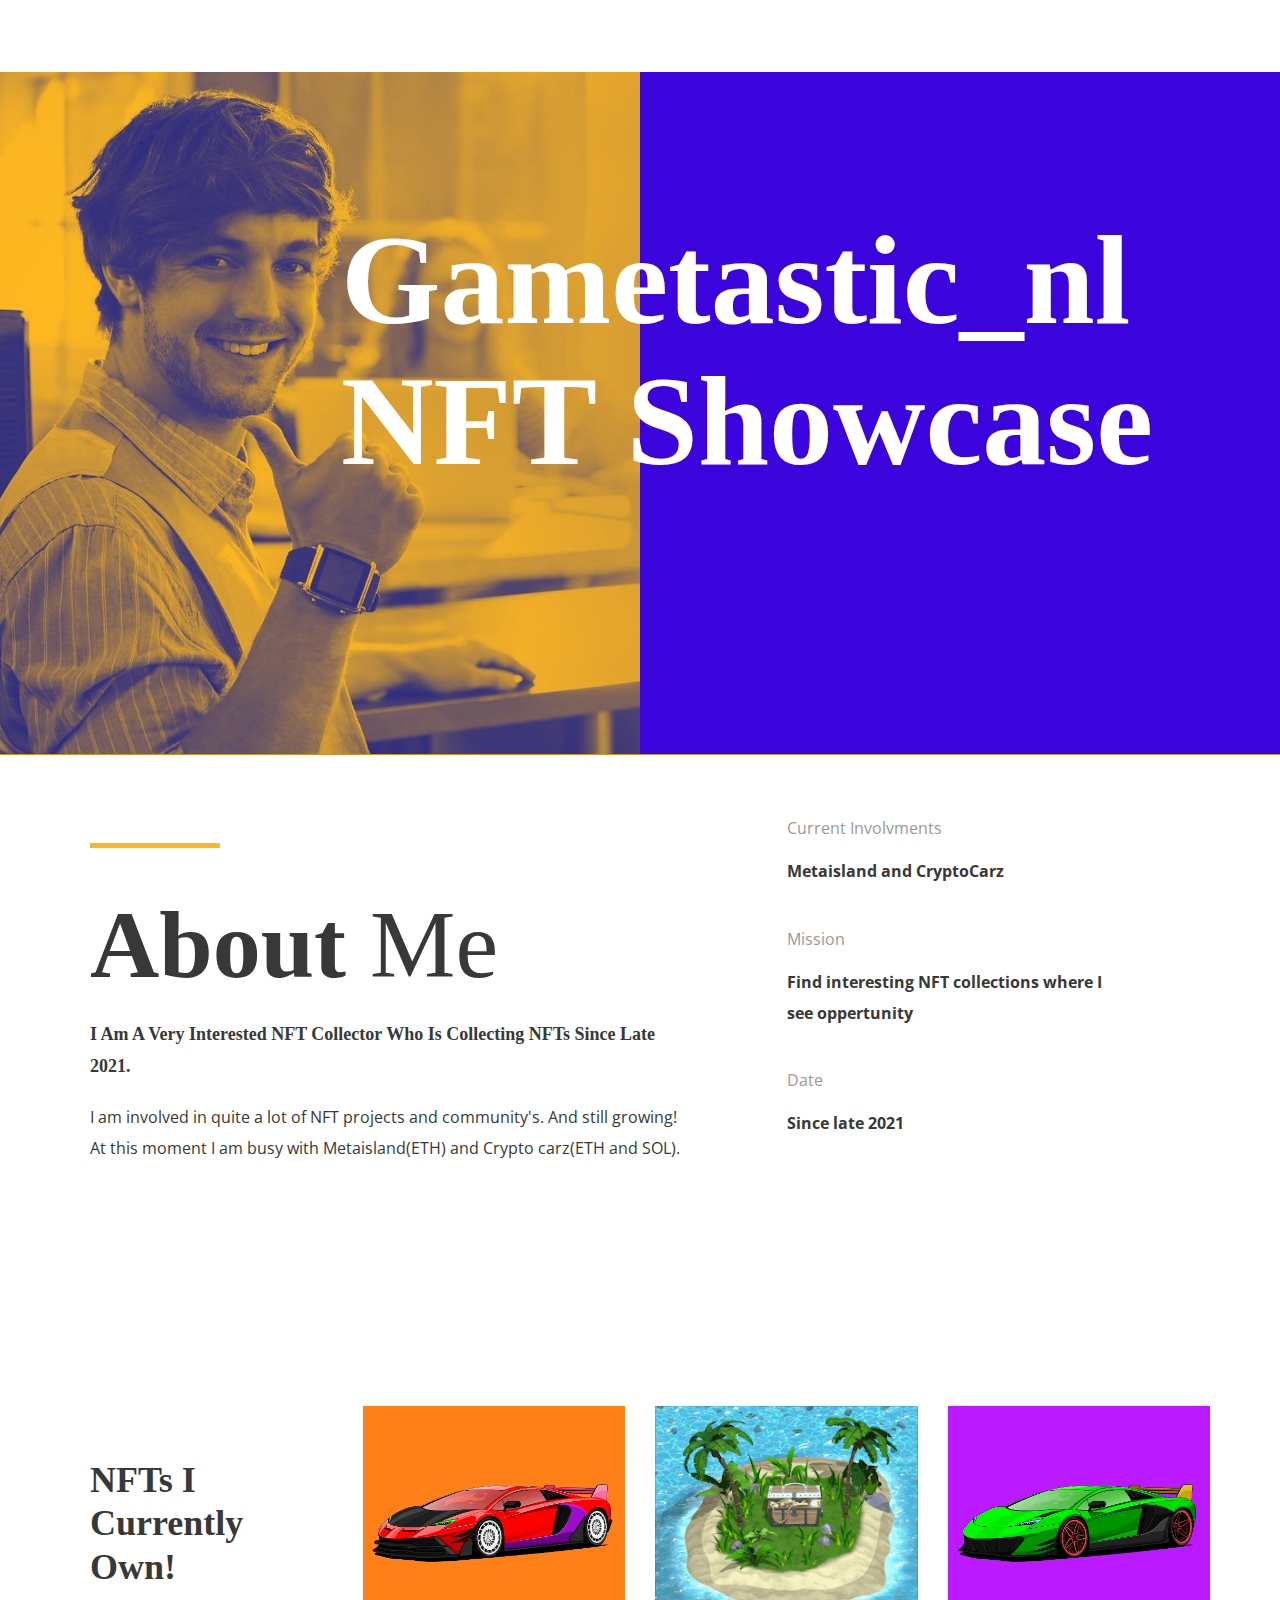
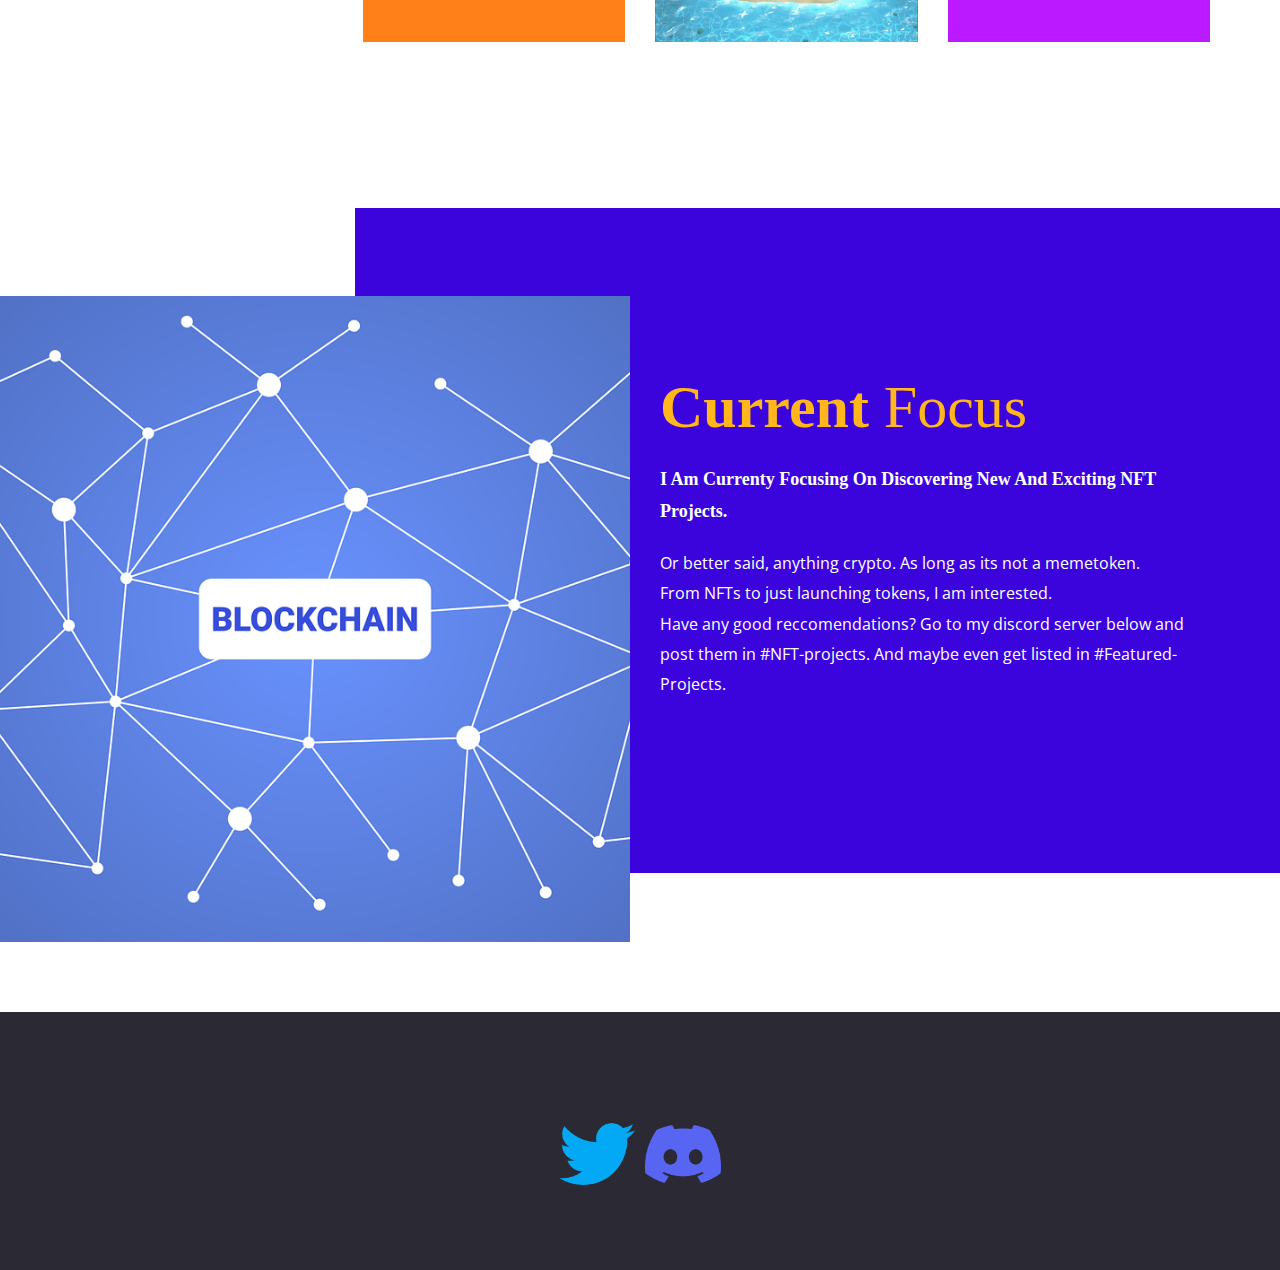
==== commit 1428ab85: "Update index.html" ====
--- a/index.html
+++ b/index.html
@@ -148,16 +148,6 @@
           </div>
         </div>
       </div></footer>
-    <section class="u-backlink u-clearfix u-grey-80">
-      <a class="u-link" href="https://nicepage.com/website-templates" target="_blank">
-        <span>Website Templates</span>
-      </a>
-      <p class="u-text">
-        <span>created with</span>
-      </p>
-      <a class="u-link" href="" target="_blank">
-        <span>Website Builder Software</span>
-      </a>. 
     </section>
   </body>
-</html>+</html>
